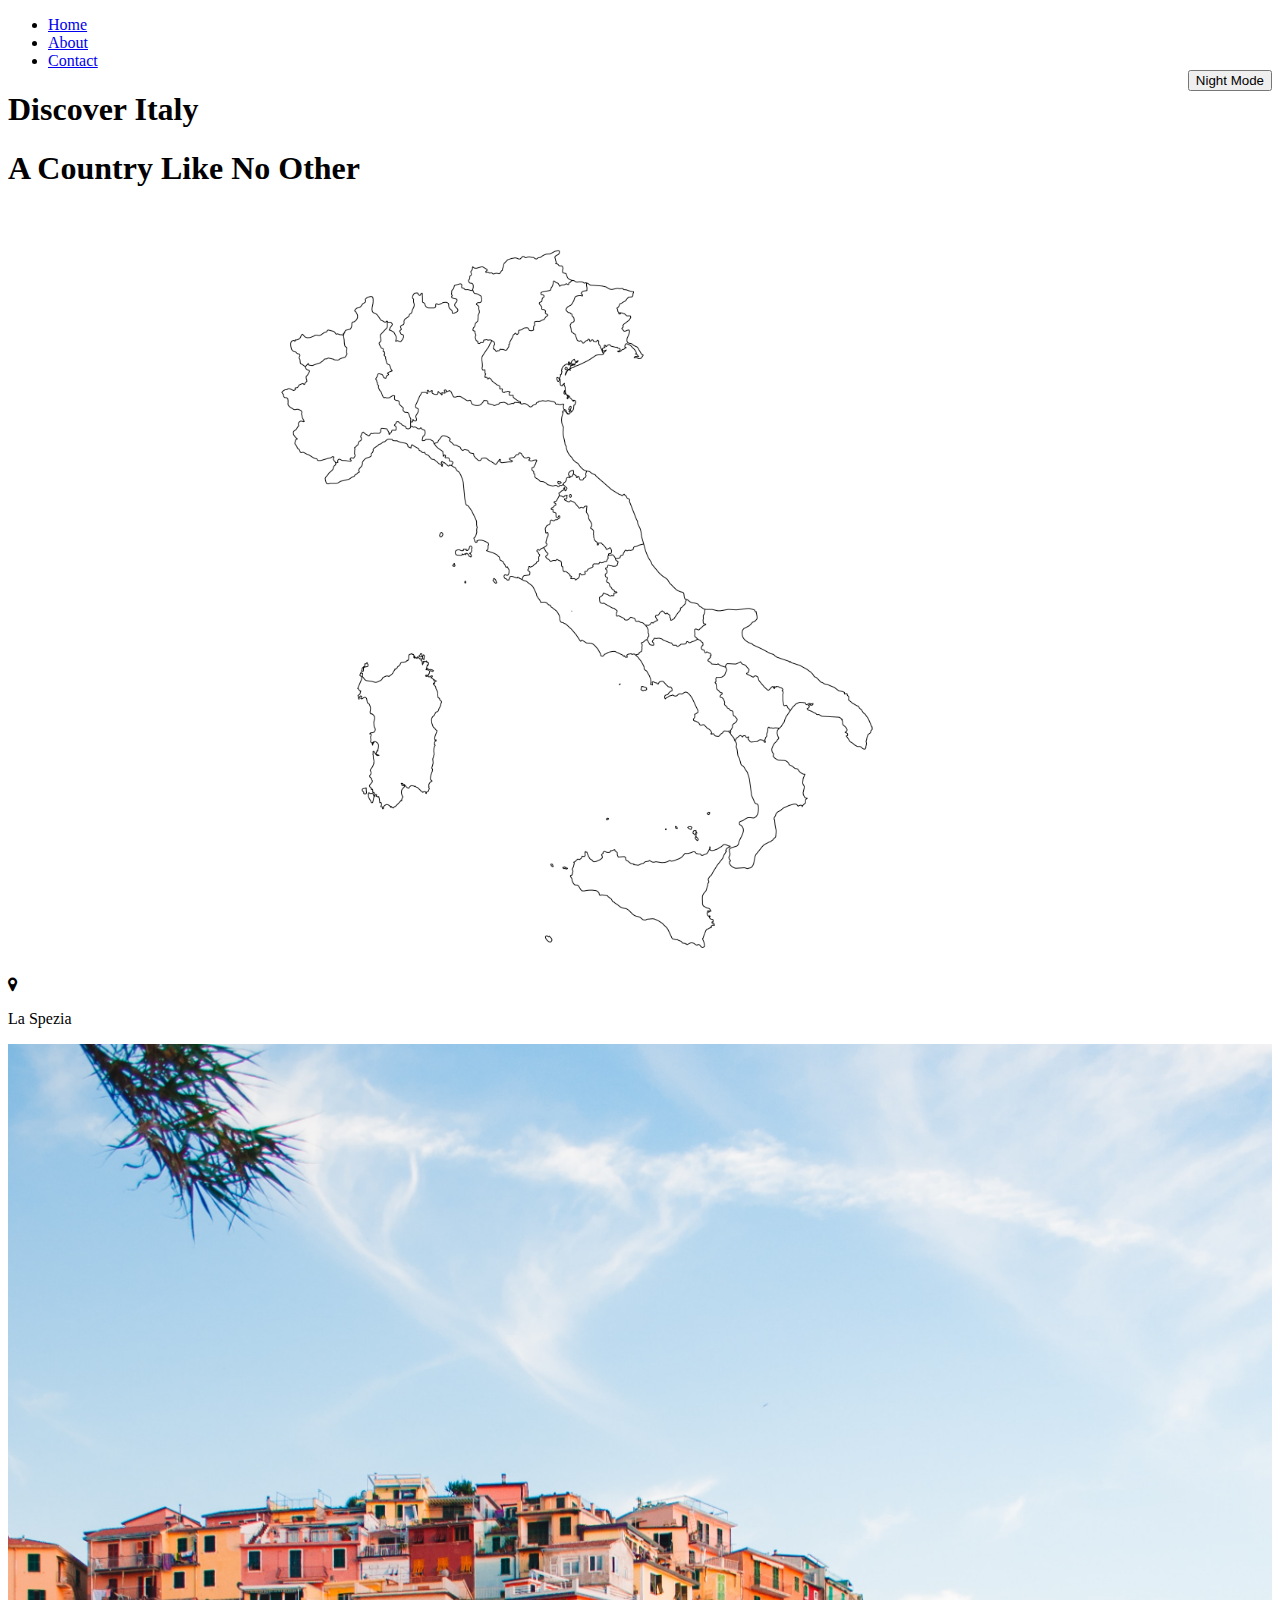
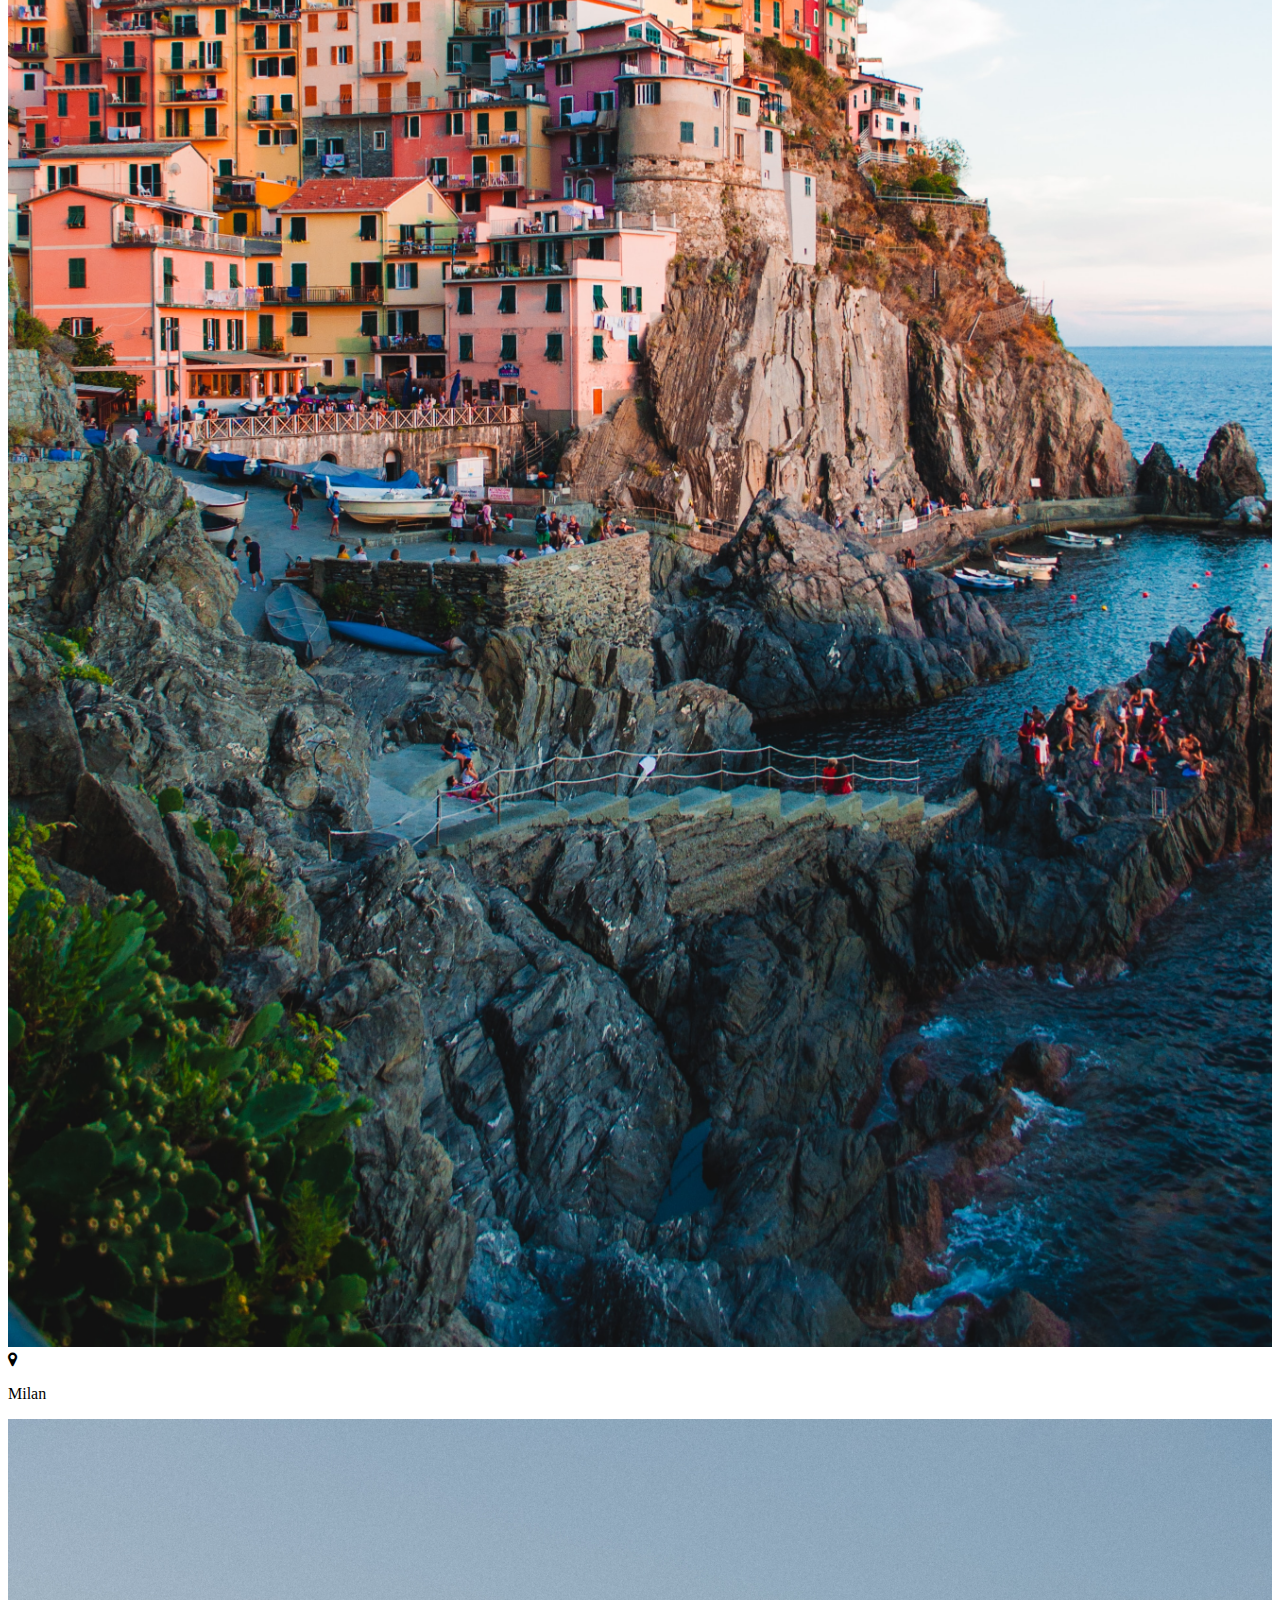
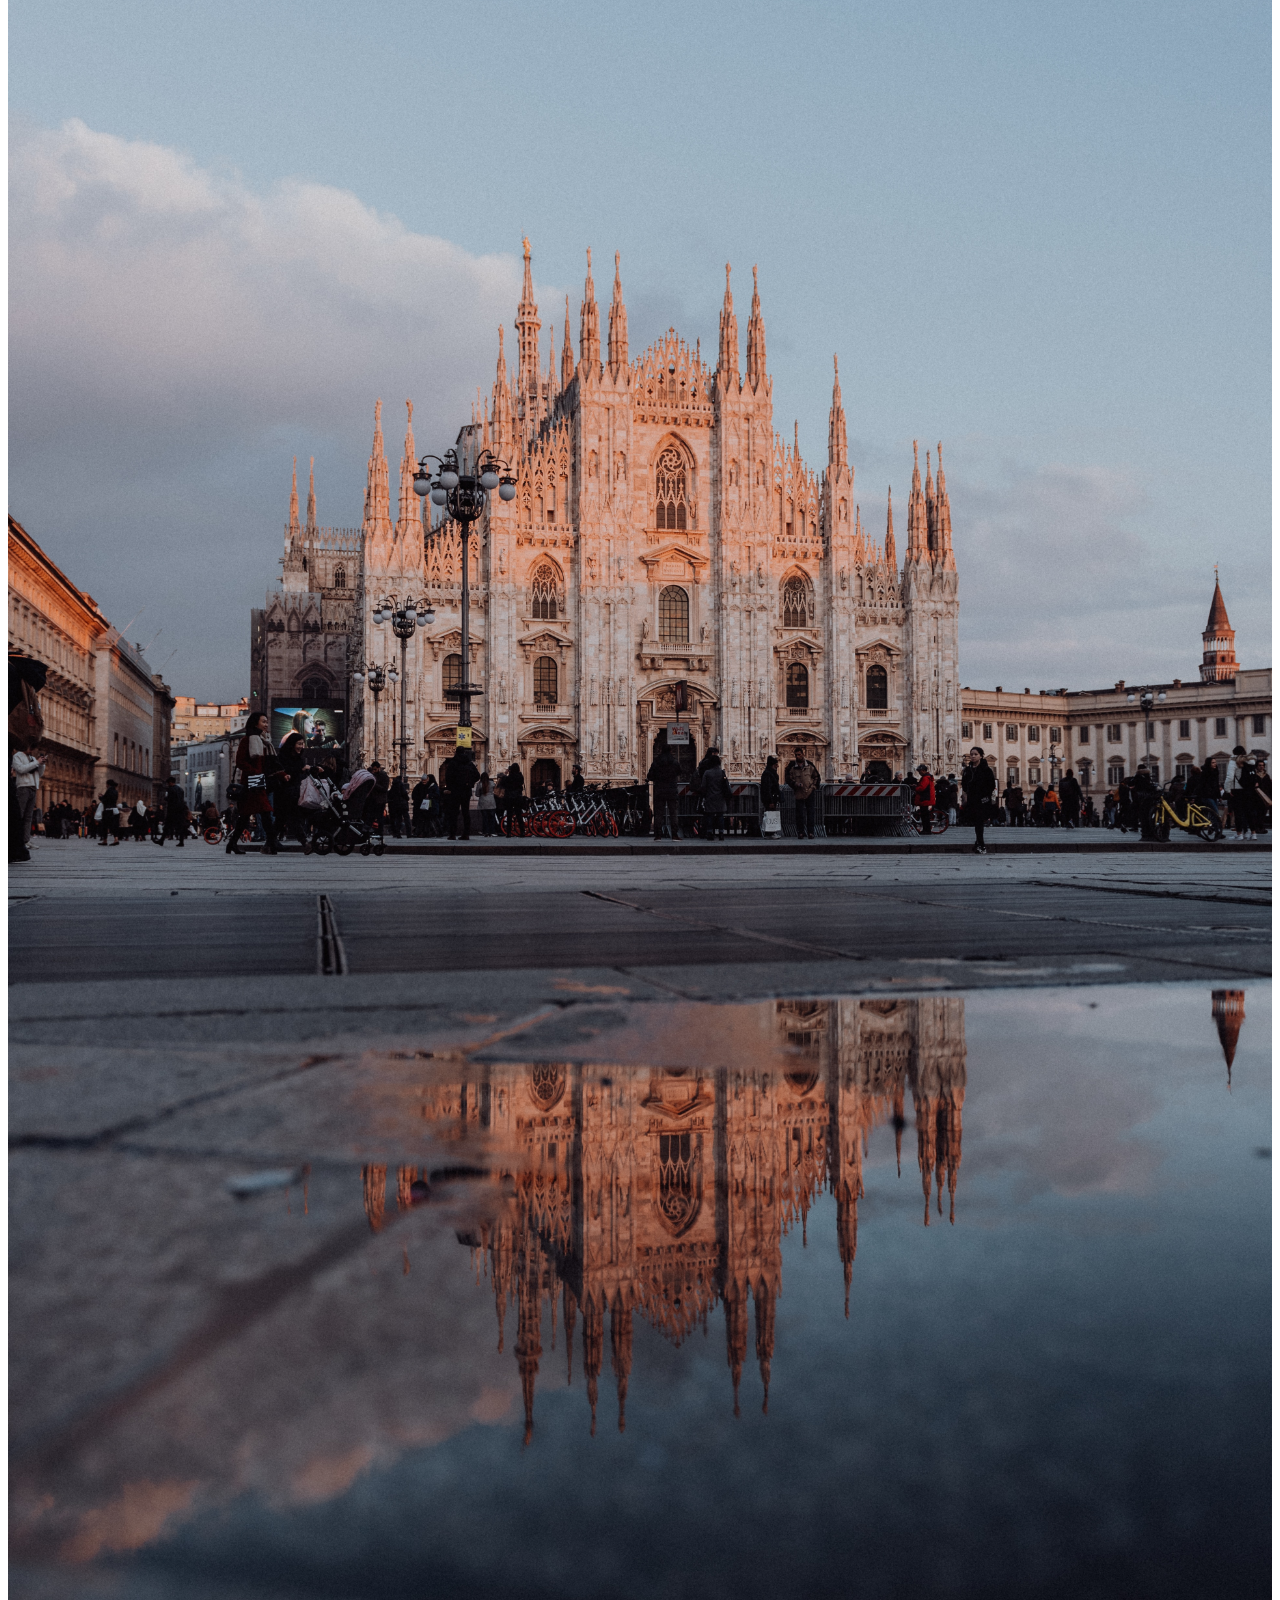
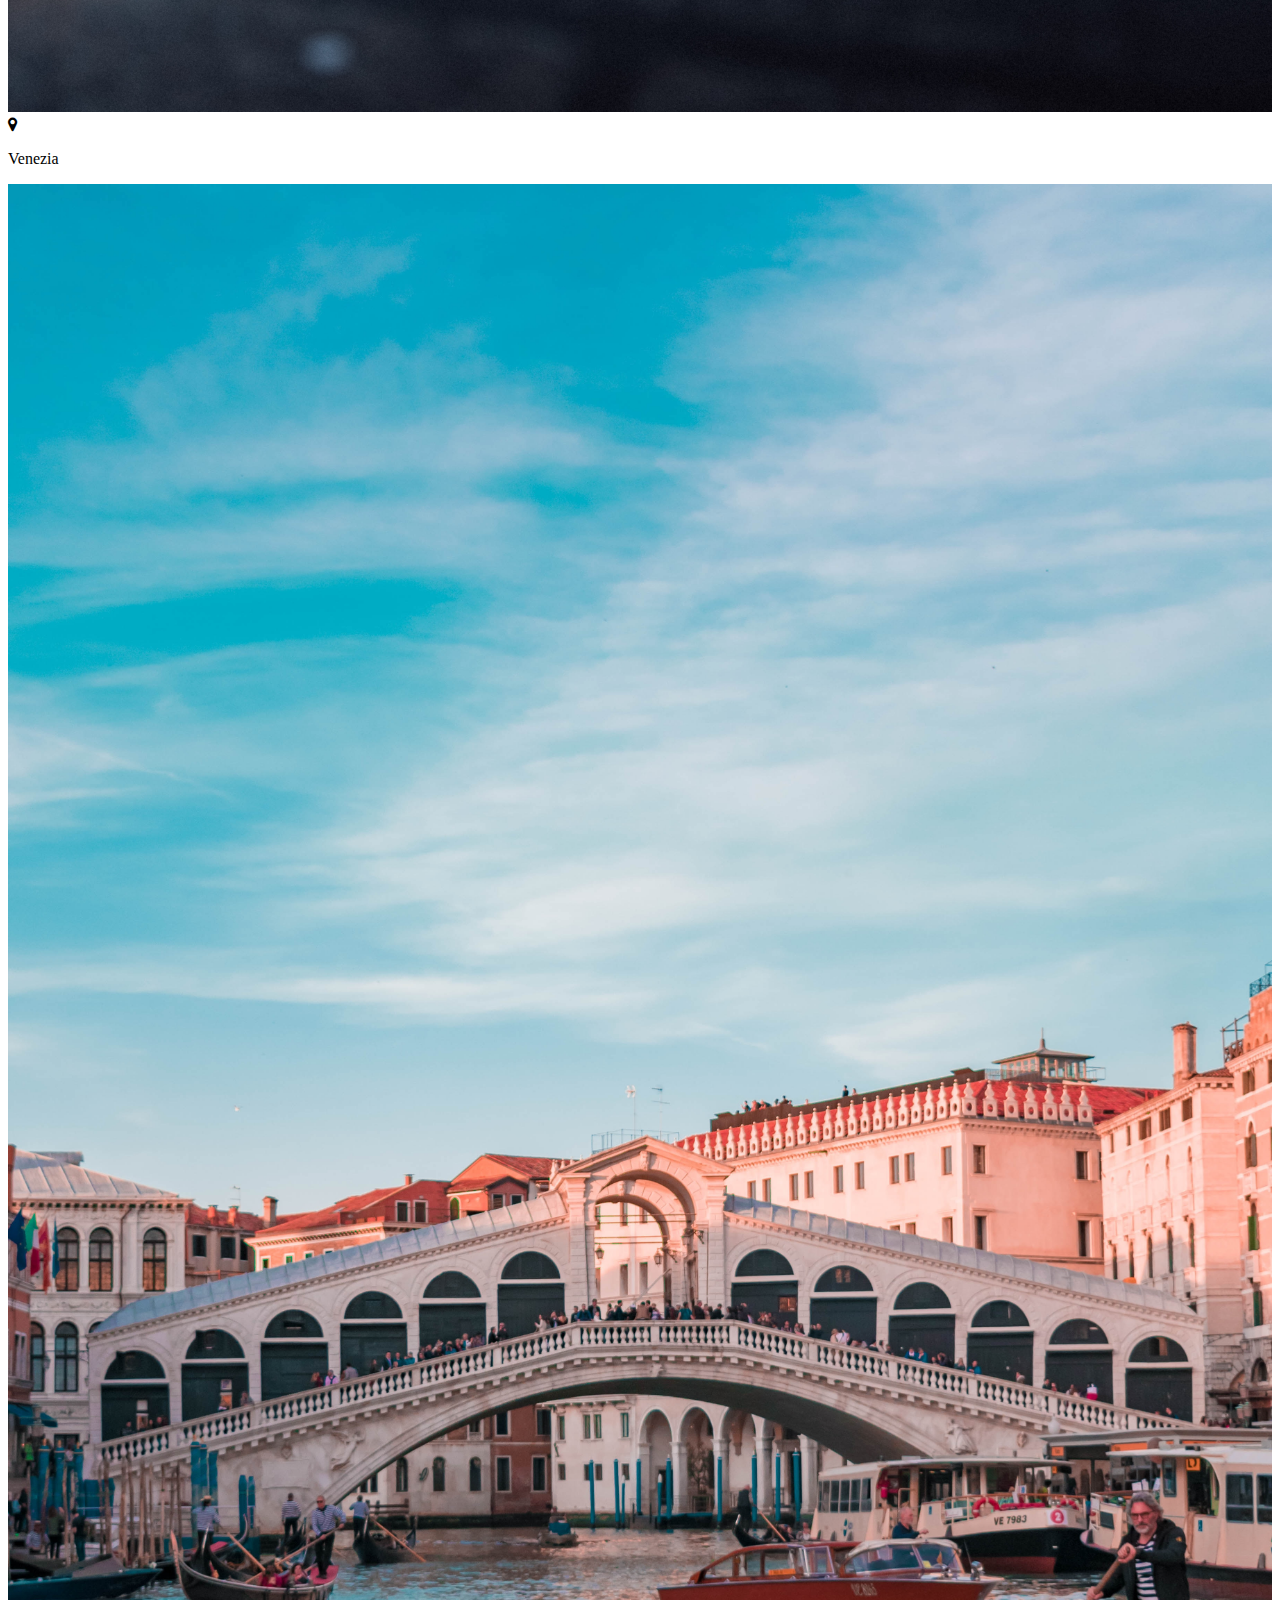
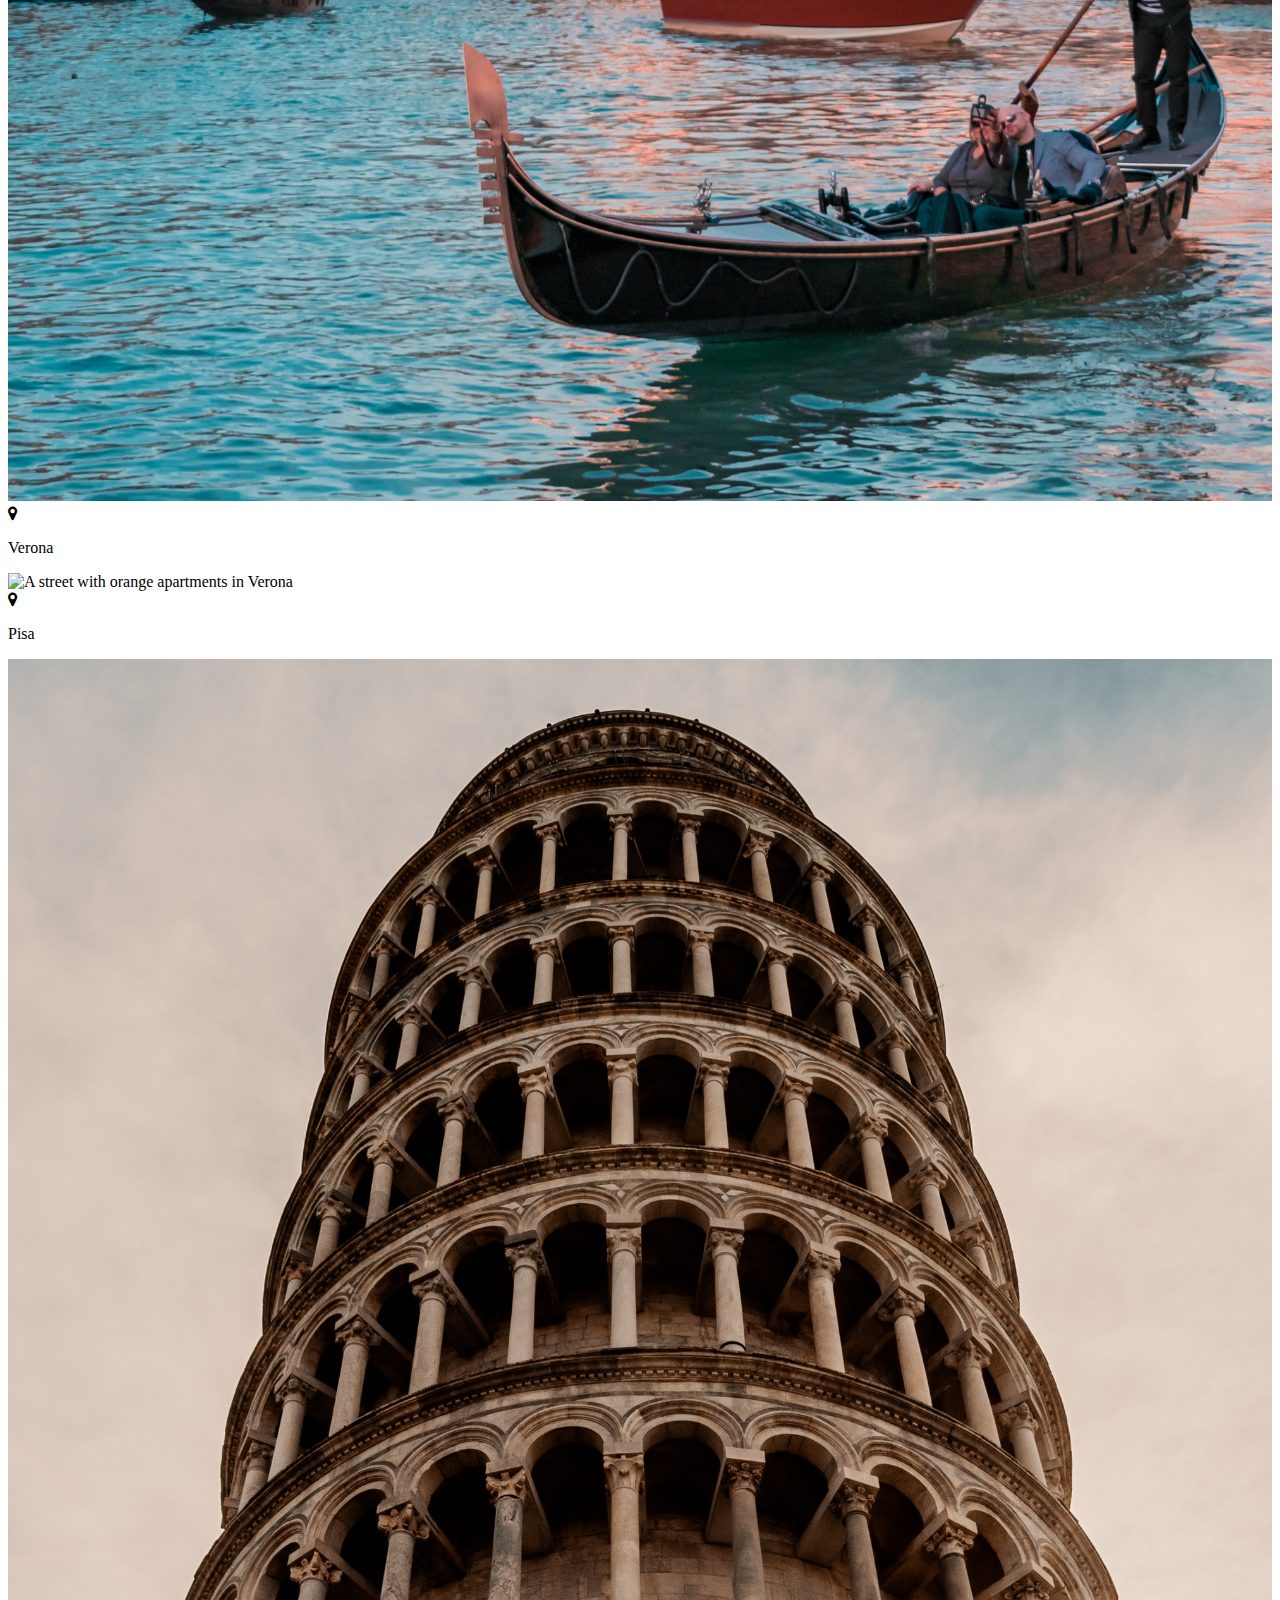
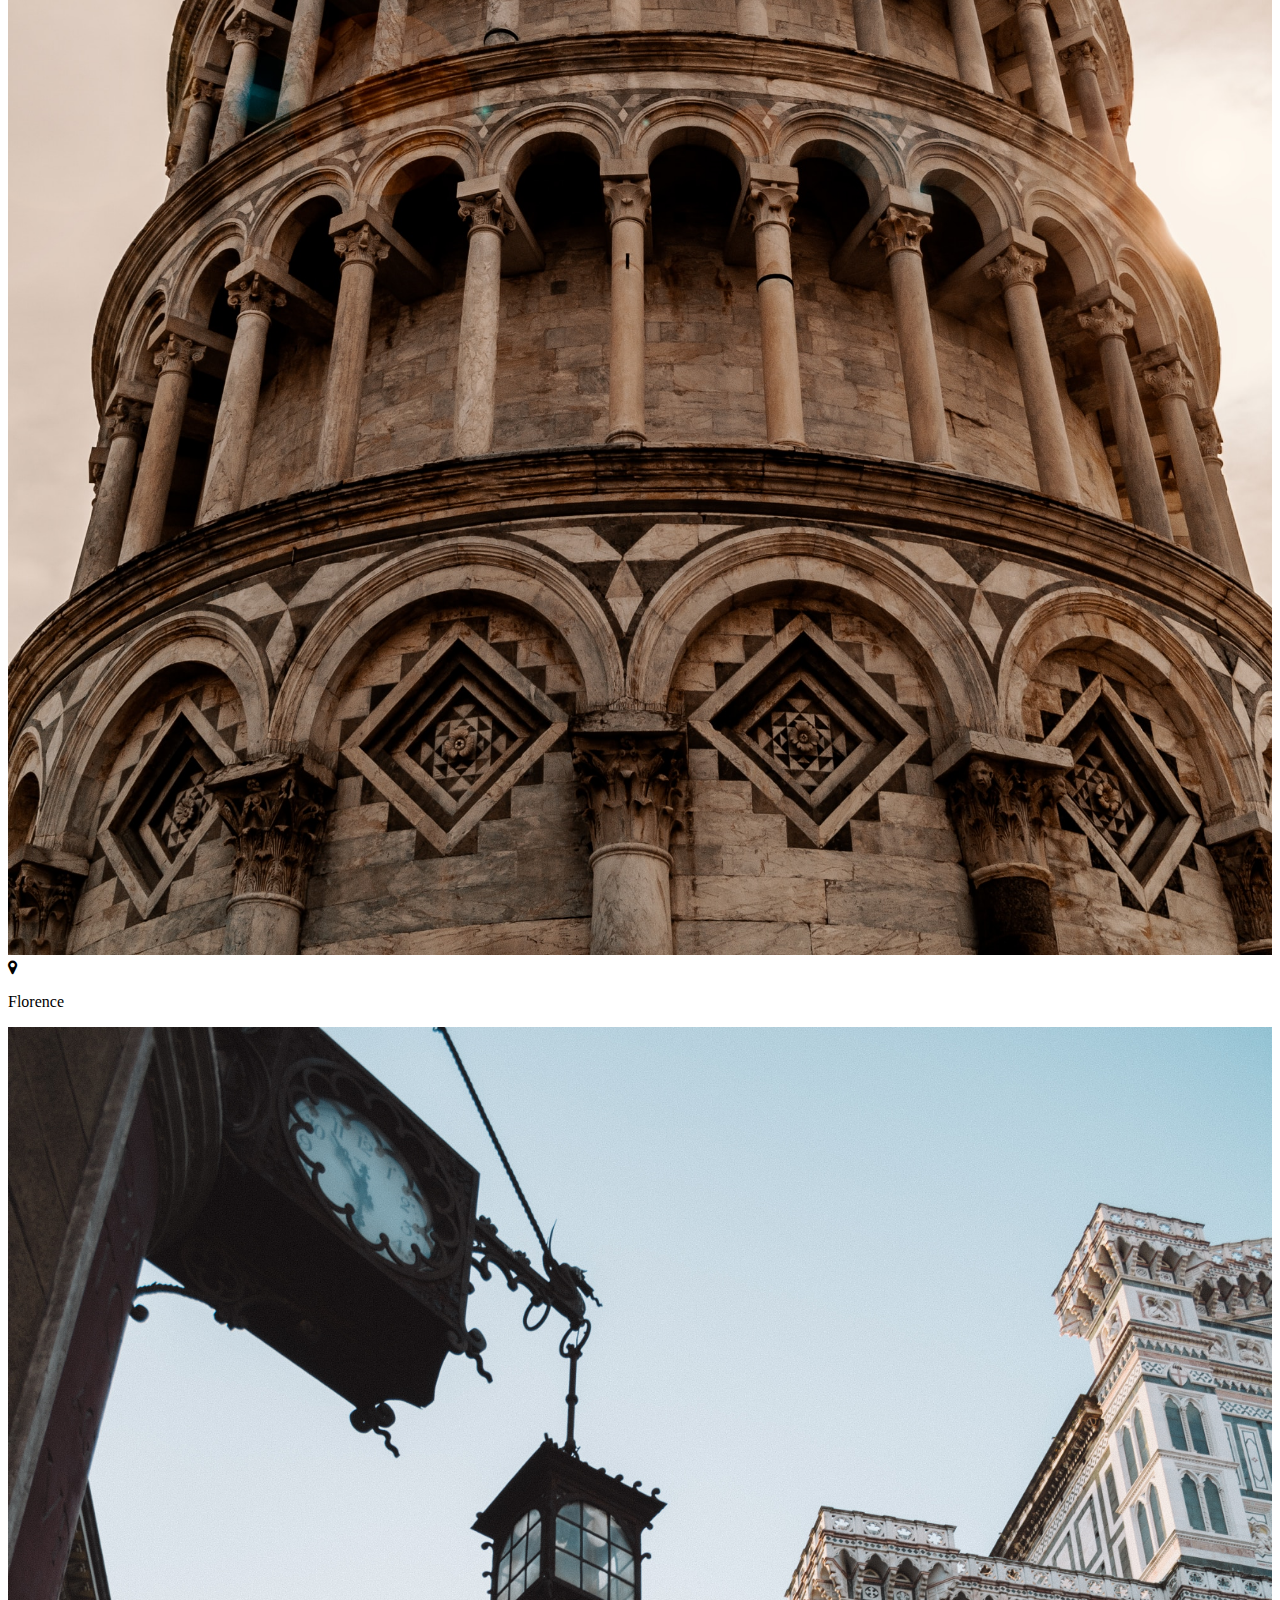
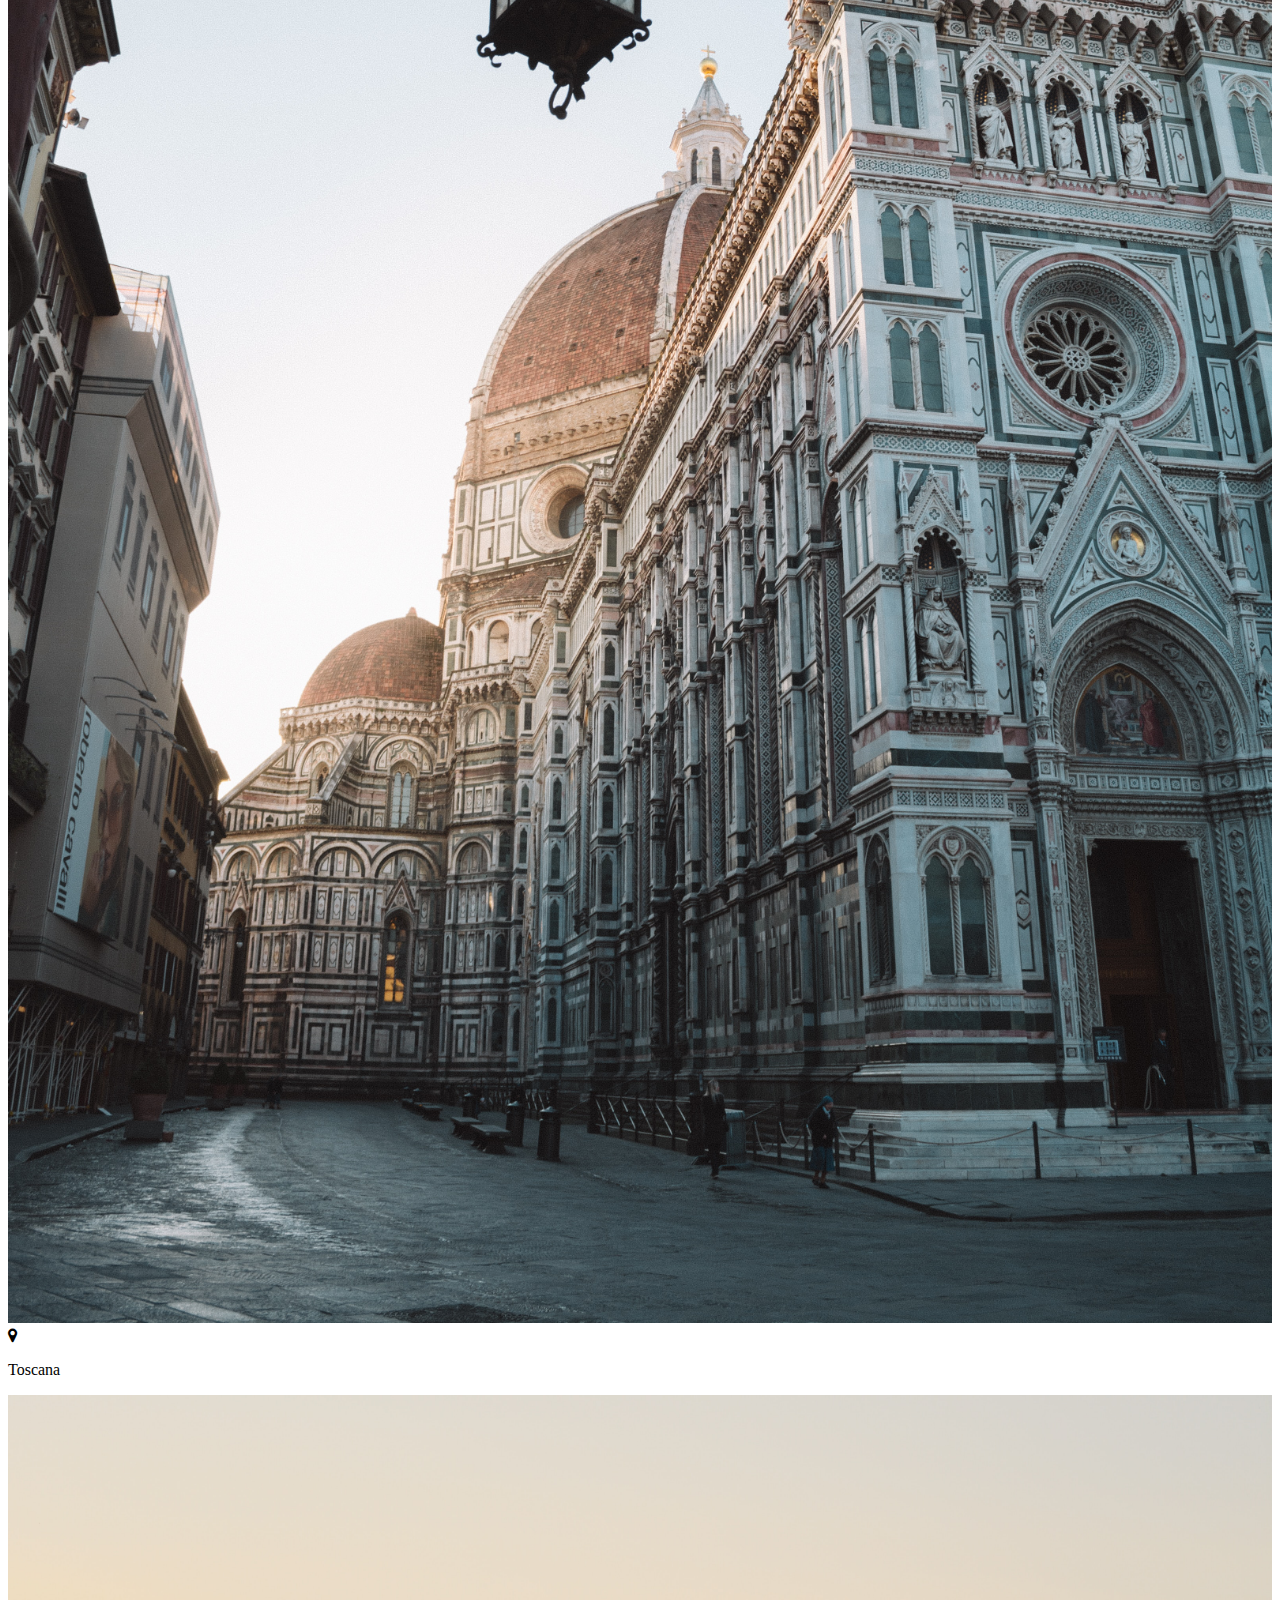
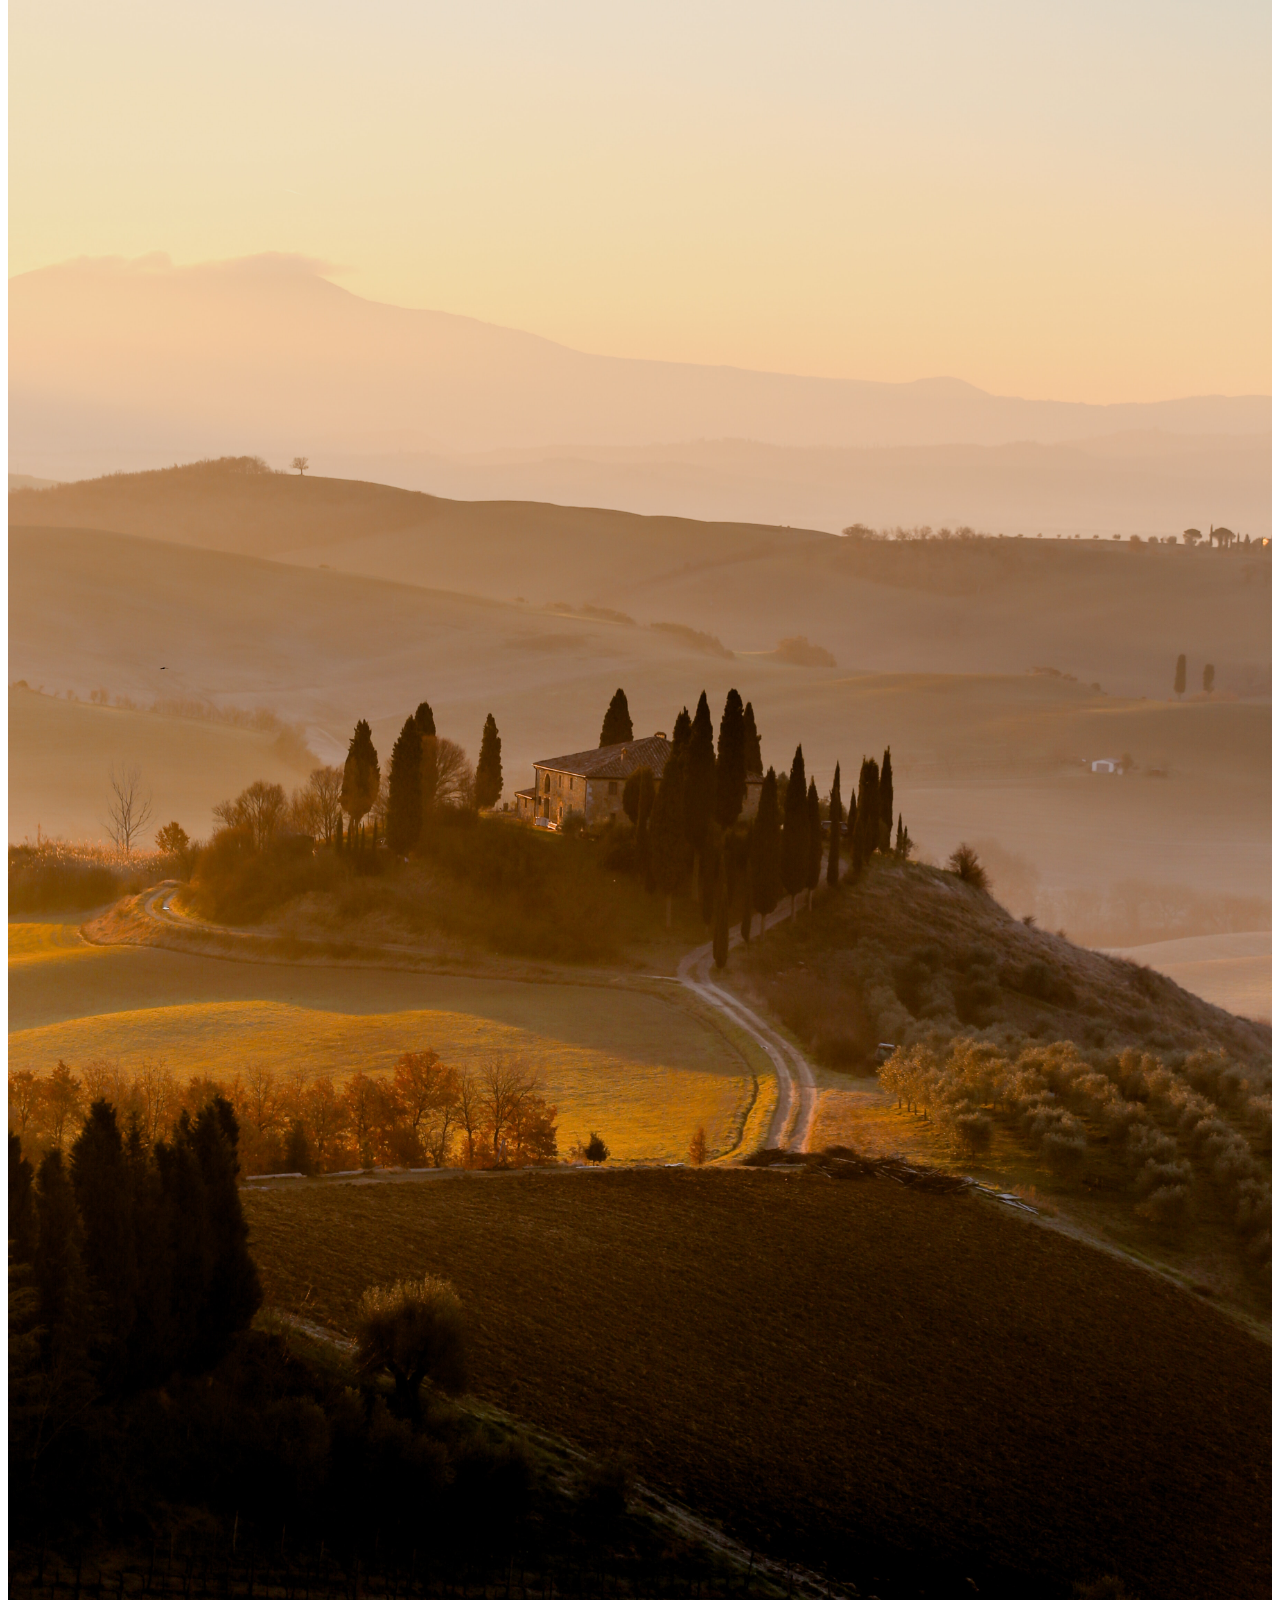
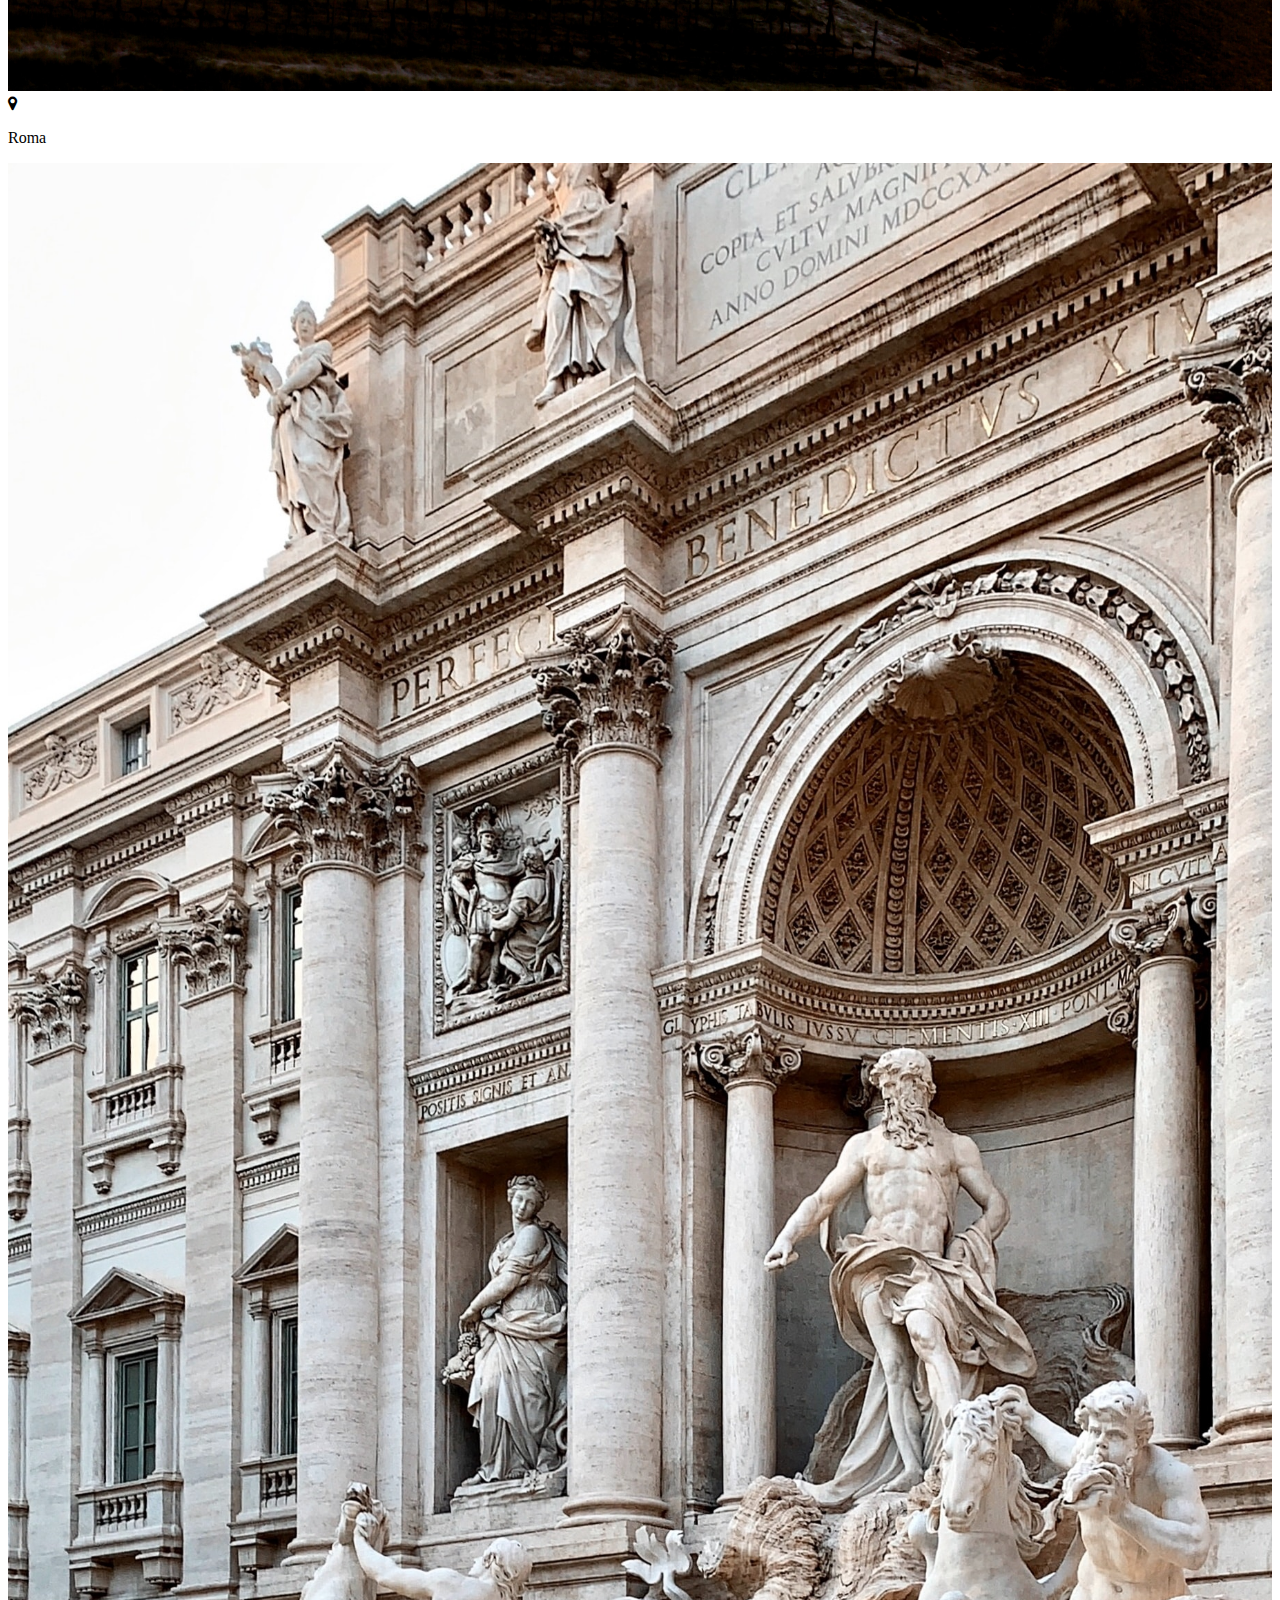
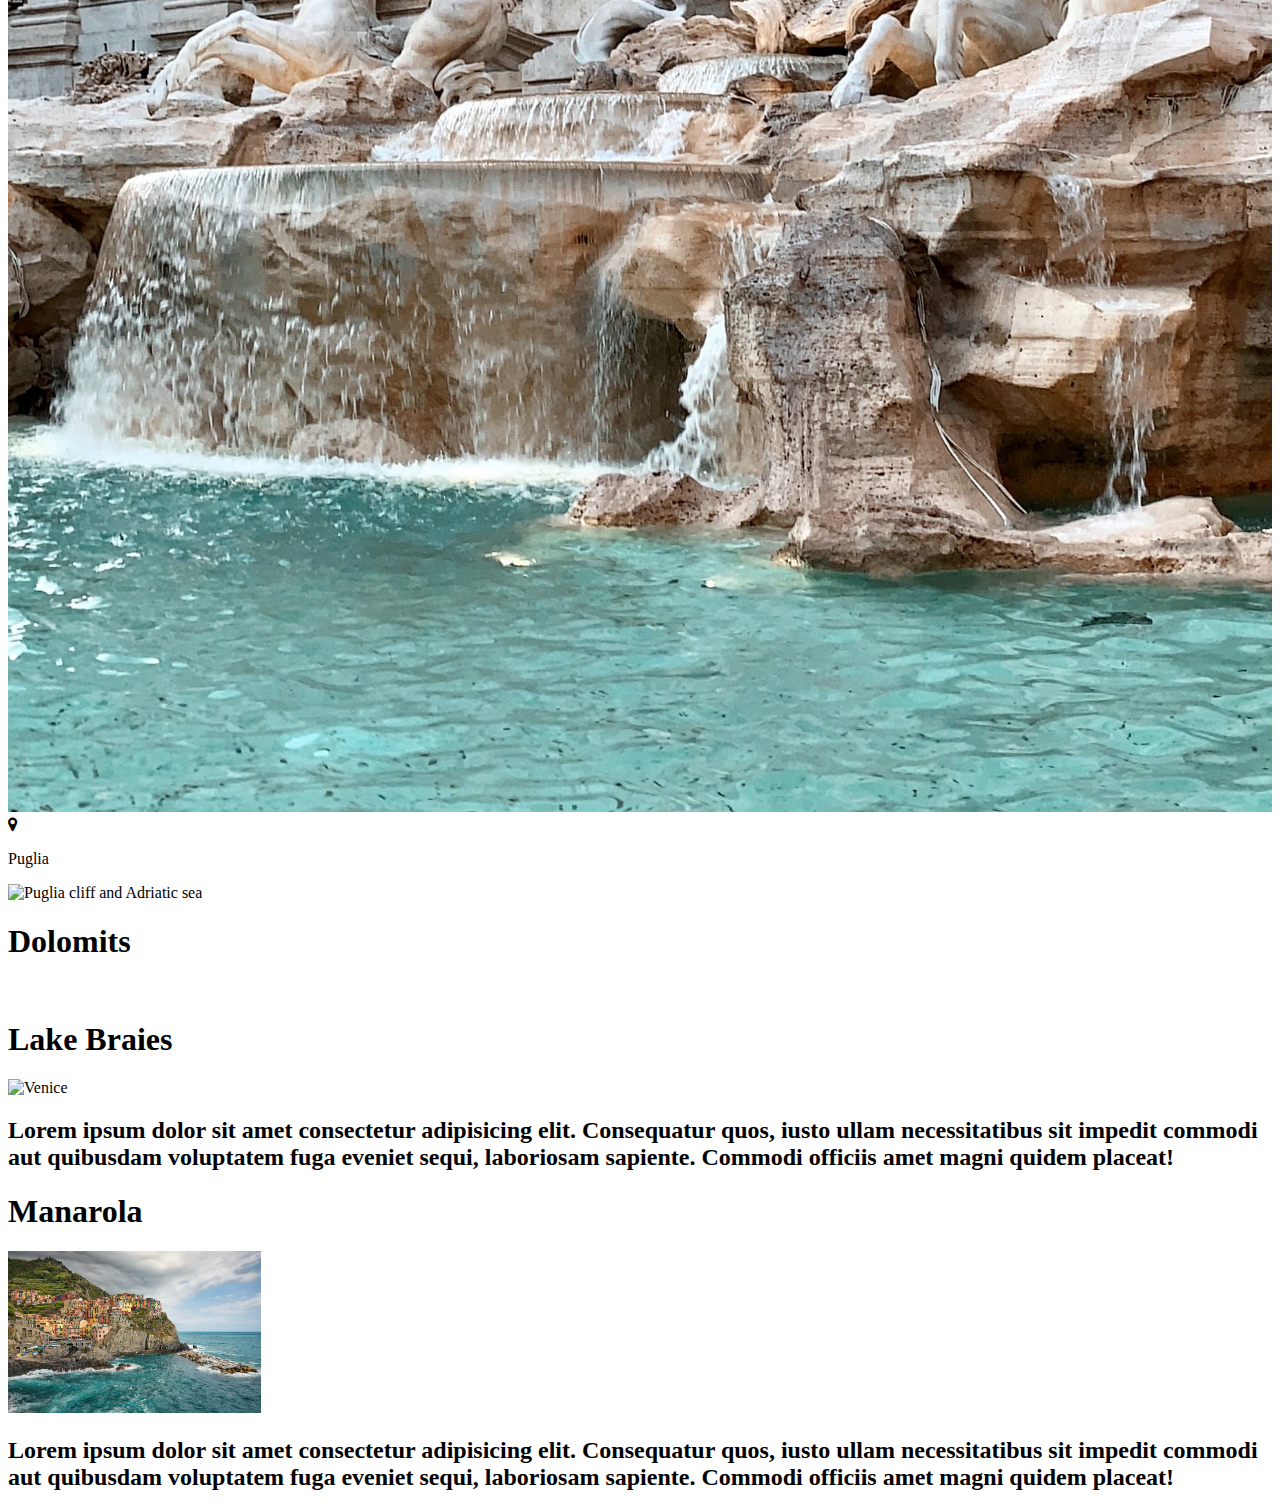
==== nightmode.html @ fac49a19 "added a section with 2 different content under the map" ====
<!DOCTYPE html>
<html lang="en">
<head>
    <meta charset="UTF-8">
    <meta name="viewport" content="width=device-width, initial-scale=1.0">
    <link rel="stylesheet" href="nightmode.css">
    <link rel='stylesheet' href='https://cdnjs.cloudflare.com/ajax/libs/font-awesome/4.7.0/css/font-awesome.min.css'>
    <title>Dicover Italy</title>
</head>

<body>
    <!--nav-->
    <nav>
        <ul>
            <li><a href="#">Home</a></li>
            <li><a href="#">About</a></li>
            <li><a href="#">Contact</a></li>
            <button  style="float: right;" > <a href="nightmode.html"></a>Night Mode</button>
           
        </ul>
    </nav>
<!--header-->
    <header>
        <h1>Discover Italy</h1>
    </header>

<!--main-->
    <main>
        <article>

            <h1>A Country Like No Other</h1>

            <div class="interactive-map">

                <img width="90%" src="italy-map.png">
            
              
                <!-- Liguria -->
                <div class="map-point">
                  <span class="tooltip tooltip-effect-4" style="top:31.5%; right:62.5%;">
                    <span class="tooltip-item">
              <i class="fa fa-map-marker" aria-hidden="true"></i>
                  <span class="tooltip-content clearfix">
                      <p class="tooltip-text">
                       La Spezia
                      </p>
                      <img width="100%" src="jack-ward-rknrvCrfS1k-unsplash.jpg" alt="The Cliffs of Cinque Terre/Manarola">
                  </span>
                  </span>
                </div>
                <!-- Liguria-->
              
                <!-- Milan -->
                <div class="map-point">
                  <span class="tooltip tooltip-effect-4" style="top:24%; right:63.5%;">
                    <span class="tooltip-item">
              <i class="fa fa-map-marker" aria-hidden="true"></i>
                  <span class="tooltip-content clearfix">
                      <p class="tooltip-text">
                        Milan
                      </p>
                      <img width="100%" src="fernando-meloni-x9Qixy7lbzo-unsplash.jpg" alt="Cathedral of Milan">
                  </span>
                  </span>
                </div>
                <!-- Milan -->
              
            
              
              
              
                <!-- Veneto -->
                <div class="map-point">
                  <span class="tooltip tooltip-effect-4" style="top:25%; left:48%;">
                    <span class="tooltip-item">
              <i class="fa fa-map-marker" aria-hidden="true"></i>
                  <span class="tooltip-content clearfix">
                      <p href="#" class="tooltip-text"> Venezia 
                      </p>
                      <img width="100%" src="damiano-baschiera-hFXZ5cNfkOk-unsplash.jpg" alt="A gondola in Venice">
                  </span>
                  </span>
                </div>
              
                <div class="map-point">
                  <span class="tooltip tooltip-effect-4" style="top:25%; left:44%;">
                    <span class="tooltip-item">
              <i class="fa fa-map-marker" aria-hidden="true"></i>
                  <span class="tooltip-content clearfix">
                    
                      <p class="tooltip-text">
                        Verona
                      </p>
                      <img width="100%"  src="ouael-ben-salah-WJEQdE5_IVQ-unsplash.jpg" alt="A street with orange apartments in Verona">
                  </span>
                  </span>
                </div>
                <!-- Veneto -->
              
                
              
                <!-- Toscana -->
                <div class="map-point">
                    <span class="tooltip tooltip-effect-4" style="top:35%; right:58.5%;">
                      <span class="tooltip-item">
                    <i class="fa fa-map-marker" aria-hidden="true"></i>
                    <span class="tooltip-content clearfix">
                        <p class="tooltip-text">
                         Pisa
                        </p>
                        <img width="100%" src="juan-martin-lopez-W_1BDEDNx6o-unsplash.jpg" alt="Pisa Tower">
                    </span>
                    </span>
                  </div>
                
                  <div class="map-point">
                    <span class="tooltip tooltip-effect-4" style="top:35%; right:54.5%;">
                      <span class="tooltip-item">
                     <i class="fa fa-map-marker" aria-hidden="true"></i>
                    <span class="tooltip-content clearfix">
                        <p class="tooltip-text">
                          Florence
                        </p>
                        <img width="100%" src="alex-azabache-QSHizbKavt8-unsplash.jpg" alt="Duomo in Florence Italy during the Sunrise">
                    </span>
                    </span>
                  </div>
              
                <div class="map-point">
                  <span class="tooltip tooltip-effect-4" style="bottom:59%; left:43%;">
                    <span class="tooltip-item">
                    <i class="fa fa-map-marker" aria-hidden="true"></i>
                  <span class="tooltip-content clearfix">
                      <p class="tooltip-text">
                     Toscana
                      </p>
                      <img width="100%" src="giuseppe-mondi-fJWYwHWYQpY-unsplash.jpg" alt="The dawn of San Quirico d'Orcia">
                  </span>
                  </span>
                </div>
              
                <div class="map-point">
                  <span class="tooltip tooltip-effect-4" style="bottom:49%; left:50%;">
                    <span class="tooltip-item">
                    <i class="fa fa-map-marker" aria-hidden="true"></i>
                  <span class="tooltip-content clearfix">
                      <p class="tooltip-text">
                      Roma
                      </p>
                      <img width="100%" src="francesco-bruno-ZaBjw3Bsv2c-unsplash.jpg" alt="Fontana Di Trevi, Roma">
                  </span>
                  </span>
                </div>
              
             
            
              
                <!-- Puglia -->
                <div class="map-point">
                  <span class="tooltip tooltip-effect-4" style="top:58%; right:32%;">
                    <span class="tooltip-item">
                    <i class="fa fa-map-marker" aria-hidden="true"></i>
                  <span class="tooltip-content clearfix">
                      <p class="tooltip-text">
                        Puglia
                      </p>
                      <img width="100%" src="massimo-virgilio-ttysWlatZtY-unsplash.jpg" alt="Puglia cliff and Adriatic sea">
                  </span>
                  </span>
                </div>
                <!-- Puglia -->
              
                
            </div>
            <h1>Dolomits</h1>
            <img width="105%"src="/snow-mountain-with-shining-winte.png" alt="">

            <div class="venice">
                <h1>Lake Braies</h1>
                <img width="20%" src="samuele-errico-piccarini-JEBqFu2AOOA-unsplash.jpg" alt="Venice">
                <h2>Lorem ipsum dolor sit amet consectetur adipisicing elit. Consequatur quos, iusto ullam necessitatibus sit impedit commodi aut quibusdam voluptatem fuga eveniet sequi, laboriosam sapiente. Commodi officiis amet magni quidem placeat!</h2>
            </div>
            
            <div class="laspezia">
                <h1>Manarola</h1>
                <img width="20%" src="vidar-nordli-mathisen-SF2yQGSZ_Pg-unsplash.jpg" alt="Venice">
                <h2>Lorem ipsum dolor sit amet consectetur adipisicing elit. Consequatur quos, iusto ullam necessitatibus sit impedit commodi aut quibusdam voluptatem fuga eveniet sequi, laboriosam sapiente. Commodi officiis amet magni quidem placeat!</h2>
            </div>


        </article>

        <section>

        </section>

    </main>

<!--footer-->
    <footer>
        

    </footer>
</body>
</html>
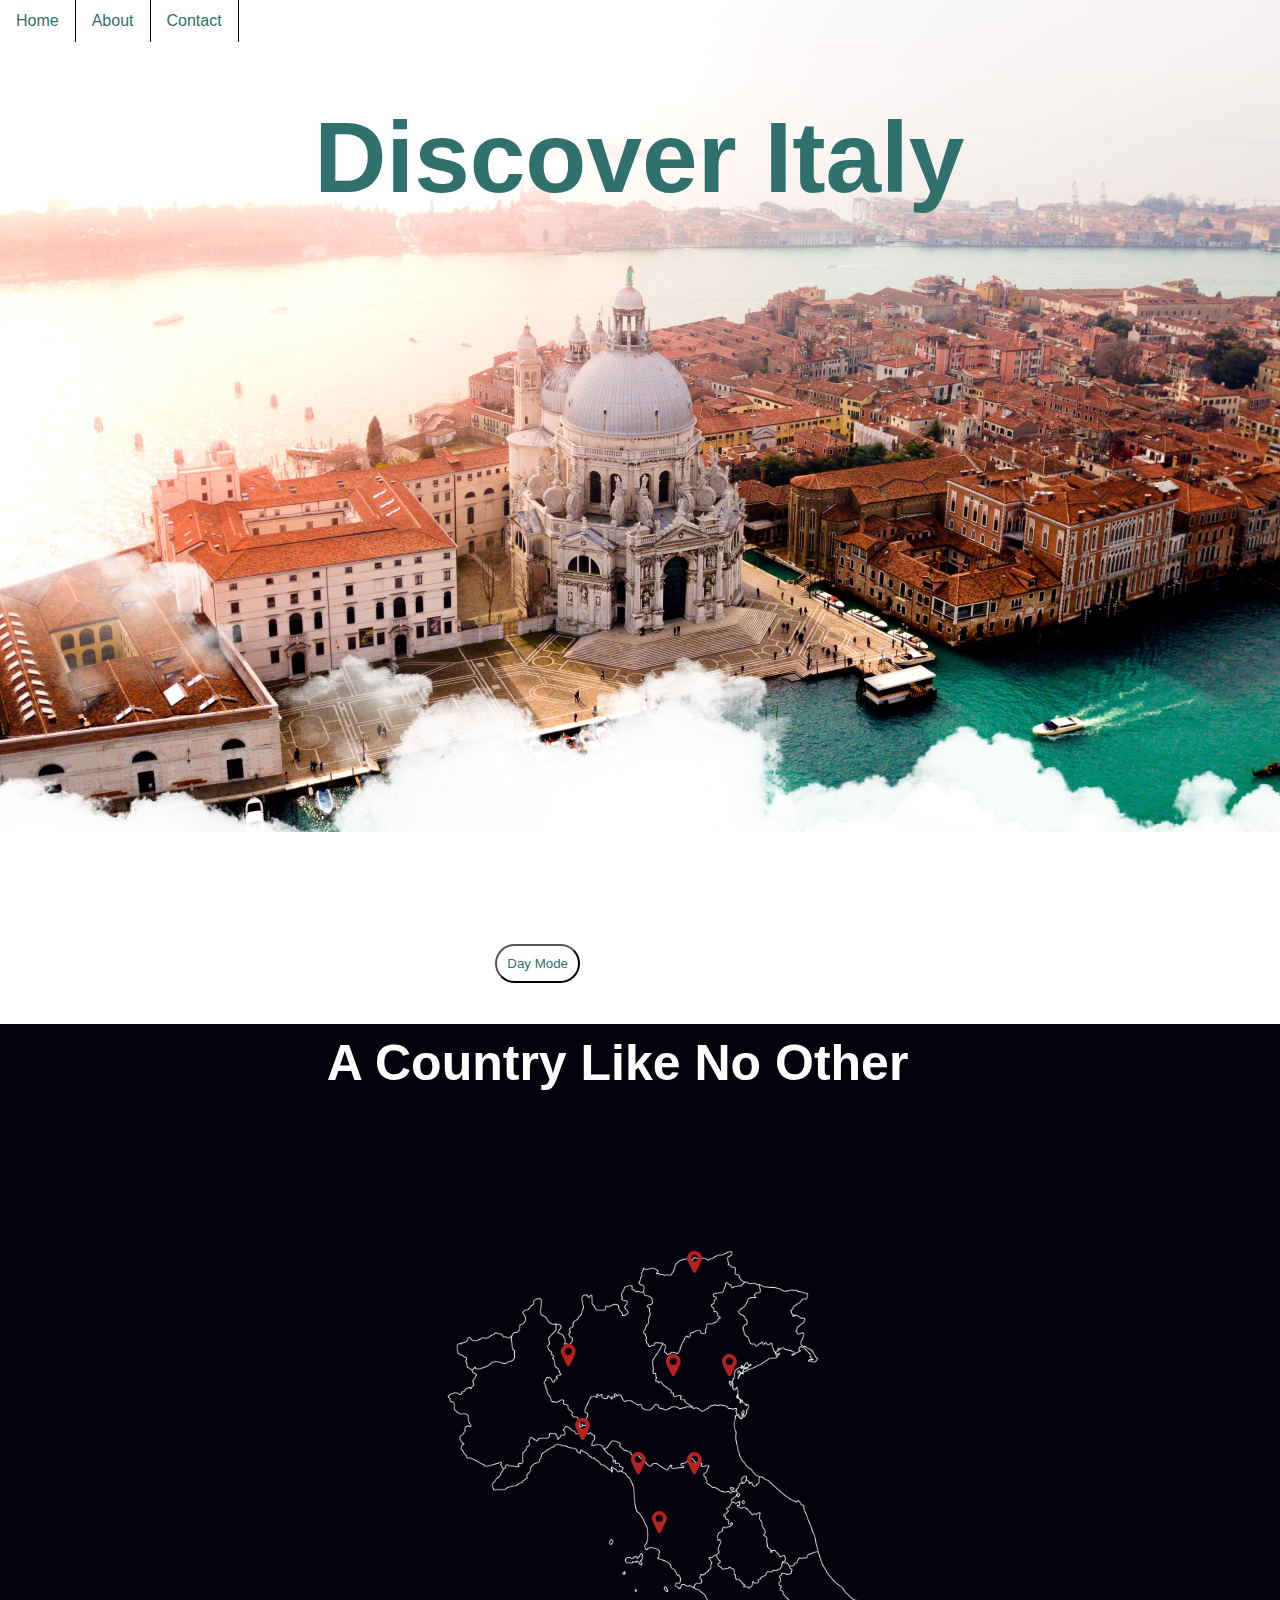
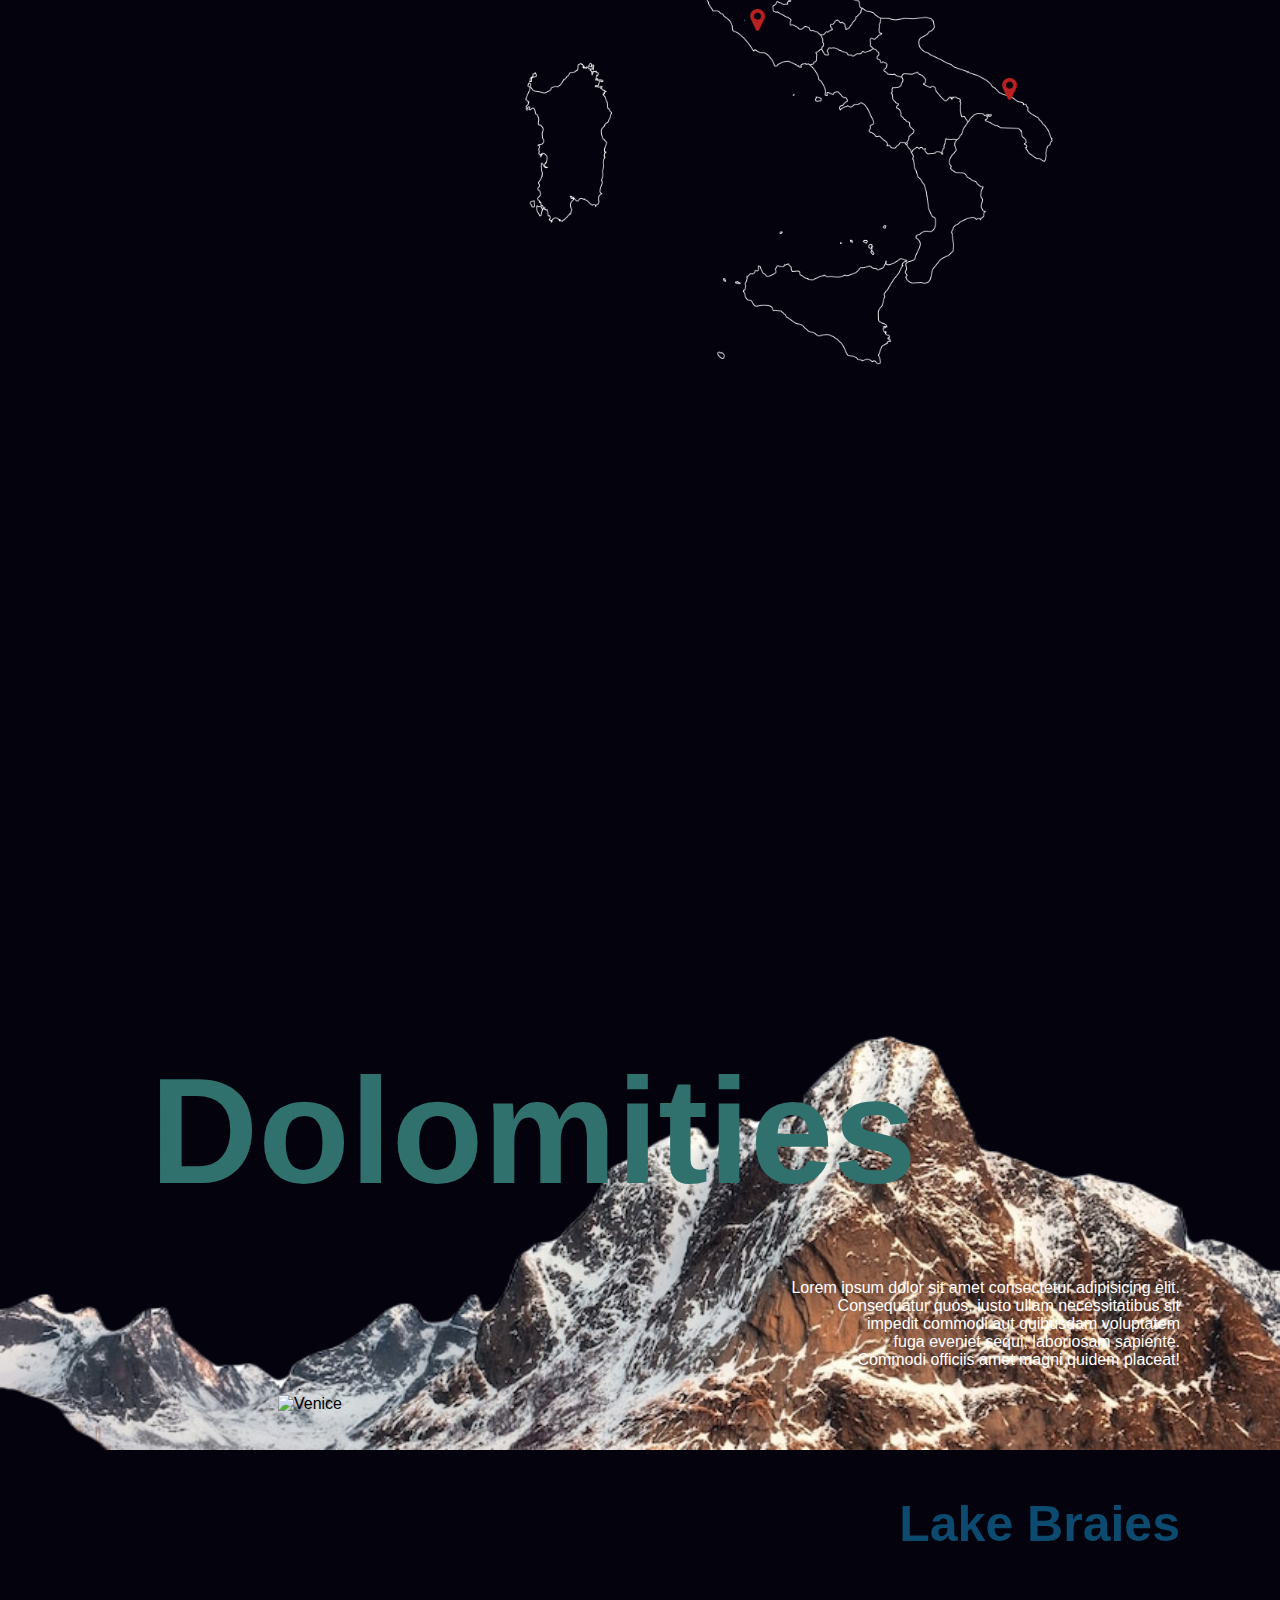
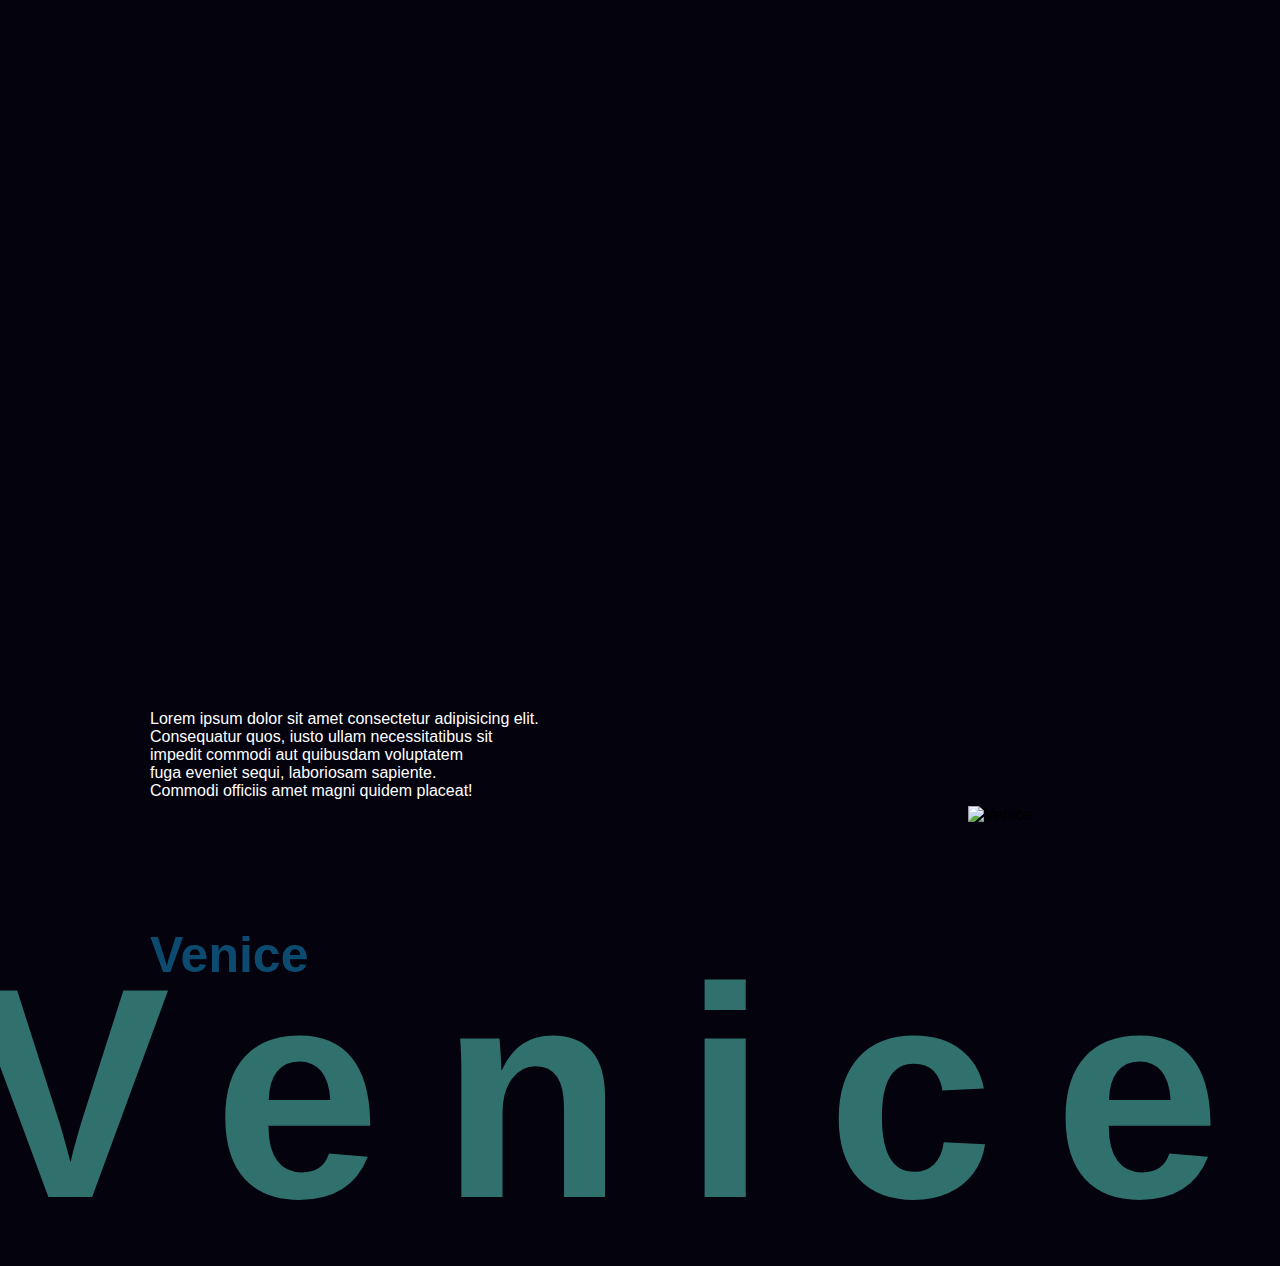
==== commit e58bad66: "added dark mode" ====
--- a/nightmode.html
+++ b/nightmode.html
@@ -9,197 +9,225 @@
 </head>
 
 <body>
-    <!--nav-->
-    <nav>
-        <ul>
-            <li><a href="#">Home</a></li>
-            <li><a href="#">About</a></li>
-            <li><a href="#">Contact</a></li>
-            <button  style="float: right;" > <a href="nightmode.html"></a>Night Mode</button>
-           
-        </ul>
-    </nav>
+  <!--nav-->
+  <nav>
+      <ul>
+          <li><a href="#">Home</a></li>
+          <li><a href="#">About</a></li>
+          <li><a href="#">Contact</a></li>
+      </ul>
+  </nav>
 <!--header-->
-    <header>
-        <h1>Discover Italy</h1>
-    </header>
+  <header>
+      <h1>Discover Italy</h1>
+  </header>
 
 <!--main-->
-    <main>
-        <article>
-
-            <h1>A Country Like No Other</h1>
-
-            <div class="interactive-map">
-
-                <img width="90%" src="italy-map.png">
+  <main>
+      <article>
+          <a href="index.html"><button  style="float: right;">Day Mode</button></a>
+
+          <h1>A Country Like No Other</h1>
+
+          <div class="interactive-map">
+
+              <img width="90%" src="italy-map-white.png" alt="italy-map">
+          
+            
+              <!-- Liguria -->
+              <div class="map-point">
+                <span class="tooltip tooltip-effect-4" style="top:31.5%; right:62.5%;">
+                  <span class="tooltip-item">
+            <i class="fa fa-map-marker" aria-hidden="true"></i>
+                <span class="tooltip-content clearfix">
+                    <p class="tooltip-text">
+                     La Spezia
+                    </p>
+                    <img width="100%" src="jack-ward-rknrvCrfS1k-unsplash.jpg" alt="The Cliffs of Cinque Terre/Manarola">
+                </span>
+                </span>
+              </div>
+              <!-- Liguria-->
+            
+              <!-- Milan -->
+              <div class="map-point">
+                <span class="tooltip tooltip-effect-4" style="top:24%; right:63.5%;">
+                  <span class="tooltip-item">
+            <i class="fa fa-map-marker" aria-hidden="true"></i>
+                <span class="tooltip-content clearfix">
+                    <p class="tooltip-text">
+                      Milan
+                    </p>
+                    <img width="100%" src="fernando-meloni-x9Qixy7lbzo-unsplash.jpg" alt="Cathedral of Milan">
+                </span>
+                </span>
+              </div>
+              <!-- Milan -->
+            
+          <!-- Liguria -->
+          <div class="map-point">
+              <span class="tooltip tooltip-effect-4" style="top:14.5%; right:54.5%;">
+                <span class="tooltip-item">
+          <i class="fa fa-map-marker" aria-hidden="true"></i>
+              <span class="tooltip-content clearfix">
+                  <p class="tooltip-text">
+                   Lake Braies
+                  </p>
+                  <img width="100%" src="/lorenzo-moschi-XG391m6rH_8-unsplash.jpg" alt="Boats of Lake Braies">
+              </span>
+              </span>
+            </div>
+            <!-- Liguria-->
+            
+            
+            
+              <!-- Veneto -->
+              <div class="map-point">
+                <span class="tooltip tooltip-effect-4" style="top:25%; left:48%;">
+                  <span class="tooltip-item">
+            <i class="fa fa-map-marker" aria-hidden="true"></i>
+                <span class="tooltip-content clearfix">
+                    <p href="#" class="tooltip-text"> Venezia 
+                    </p>
+                    <img width="100%" src="damiano-baschiera-hFXZ5cNfkOk-unsplash.jpg" alt="A gondola in Venice">
+                </span>
+                </span>
+              </div>
+            
+              <div class="map-point">
+                <span class="tooltip tooltip-effect-4" style="top:25%; left:44%;">
+                  <span class="tooltip-item">
+            <i class="fa fa-map-marker" aria-hidden="true"></i>
+                <span class="tooltip-content clearfix">
+                  
+                    <p class="tooltip-text">
+                      Verona
+                    </p>
+                    <img width="100%"  src="ouael-ben-salah-WJEQdE5_IVQ-unsplash.jpg" alt="A street with orange apartments in Verona">
+                </span>
+                </span>
+              </div>
+              <!-- Veneto -->
             
               
-                <!-- Liguria -->
-                <div class="map-point">
-                  <span class="tooltip tooltip-effect-4" style="top:31.5%; right:62.5%;">
+            
+              <!-- Toscana -->
+              <div class="map-point">
+                  <span class="tooltip tooltip-effect-4" style="top:35%; right:58.5%;">
                     <span class="tooltip-item">
-              <i class="fa fa-map-marker" aria-hidden="true"></i>
+                  <i class="fa fa-map-marker" aria-hidden="true"></i>
                   <span class="tooltip-content clearfix">
                       <p class="tooltip-text">
-                       La Spezia
+                       Pisa
                       </p>
-                      <img width="100%" src="jack-ward-rknrvCrfS1k-unsplash.jpg" alt="The Cliffs of Cinque Terre/Manarola">
-                  </span>
-                  </span>
-                </div>
-                <!-- Liguria-->
-              
-                <!-- Milan -->
-                <div class="map-point">
-                  <span class="tooltip tooltip-effect-4" style="top:24%; right:63.5%;">
-                    <span class="tooltip-item">
-              <i class="fa fa-map-marker" aria-hidden="true"></i>
-                  <span class="tooltip-content clearfix">
-                      <p class="tooltip-text">
-                        Milan
-                      </p>
-                      <img width="100%" src="fernando-meloni-x9Qixy7lbzo-unsplash.jpg" alt="Cathedral of Milan">
-                  </span>
-                  </span>
-                </div>
-                <!-- Milan -->
-              
-            
-              
-              
-              
-                <!-- Veneto -->
-                <div class="map-point">
-                  <span class="tooltip tooltip-effect-4" style="top:25%; left:48%;">
-                    <span class="tooltip-item">
-              <i class="fa fa-map-marker" aria-hidden="true"></i>
-                  <span class="tooltip-content clearfix">
-                      <p href="#" class="tooltip-text"> Venezia 
-                      </p>
-                      <img width="100%" src="damiano-baschiera-hFXZ5cNfkOk-unsplash.jpg" alt="A gondola in Venice">
+                      <img width="100%" src="juan-martin-lopez-W_1BDEDNx6o-unsplash.jpg" alt="Pisa Tower">
                   </span>
                   </span>
                 </div>
               
                 <div class="map-point">
-                  <span class="tooltip tooltip-effect-4" style="top:25%; left:44%;">
+                  <span class="tooltip tooltip-effect-4" style="top:35%; right:54.5%;">
                     <span class="tooltip-item">
-              <i class="fa fa-map-marker" aria-hidden="true"></i>
-                  <span class="tooltip-content clearfix">
-                    
-                      <p class="tooltip-text">
-                        Verona
-                      </p>
-                      <img width="100%"  src="ouael-ben-salah-WJEQdE5_IVQ-unsplash.jpg" alt="A street with orange apartments in Verona">
-                  </span>
-                  </span>
-                </div>
-                <!-- Veneto -->
-              
-                
-              
-                <!-- Toscana -->
-                <div class="map-point">
-                    <span class="tooltip tooltip-effect-4" style="top:35%; right:58.5%;">
-                      <span class="tooltip-item">
-                    <i class="fa fa-map-marker" aria-hidden="true"></i>
-                    <span class="tooltip-content clearfix">
-                        <p class="tooltip-text">
-                         Pisa
-                        </p>
-                        <img width="100%" src="juan-martin-lopez-W_1BDEDNx6o-unsplash.jpg" alt="Pisa Tower">
-                    </span>
-                    </span>
-                  </div>
-                
-                  <div class="map-point">
-                    <span class="tooltip tooltip-effect-4" style="top:35%; right:54.5%;">
-                      <span class="tooltip-item">
-                     <i class="fa fa-map-marker" aria-hidden="true"></i>
-                    <span class="tooltip-content clearfix">
-                        <p class="tooltip-text">
-                          Florence
-                        </p>
-                        <img width="100%" src="alex-azabache-QSHizbKavt8-unsplash.jpg" alt="Duomo in Florence Italy during the Sunrise">
-                    </span>
-                    </span>
-                  </div>
-              
-                <div class="map-point">
-                  <span class="tooltip tooltip-effect-4" style="bottom:59%; left:43%;">
-                    <span class="tooltip-item">
-                    <i class="fa fa-map-marker" aria-hidden="true"></i>
+                   <i class="fa fa-map-marker" aria-hidden="true"></i>
                   <span class="tooltip-content clearfix">
                       <p class="tooltip-text">
-                     Toscana
+                        Florence
                       </p>
-                      <img width="100%" src="giuseppe-mondi-fJWYwHWYQpY-unsplash.jpg" alt="The dawn of San Quirico d'Orcia">
+                      <img width="100%" src="alex-azabache-QSHizbKavt8-unsplash.jpg" alt="Duomo in Florence Italy during the Sunrise">
                   </span>
                   </span>
                 </div>
+            
+              <div class="map-point">
+                <span class="tooltip tooltip-effect-4" style="bottom:59%; left:43%;">
+                  <span class="tooltip-item">
+                  <i class="fa fa-map-marker" aria-hidden="true"></i>
+                <span class="tooltip-content clearfix">
+                    <p class="tooltip-text">
+                   Toscana
+                    </p>
+                    <img width="100%" src="giuseppe-mondi-fJWYwHWYQpY-unsplash.jpg" alt="The dawn of San Quirico d'Orcia">
+                </span>
+                </span>
+              </div>
+            
+              <div class="map-point">
+                <span class="tooltip tooltip-effect-4" style="bottom:49%; left:50%;">
+                  <span class="tooltip-item">
+                  <i class="fa fa-map-marker" aria-hidden="true"></i>
+                <span class="tooltip-content clearfix">
+                    <p class="tooltip-text">
+                    Roma
+                    </p>
+                    <img width="100%" src="francesco-bruno-ZaBjw3Bsv2c-unsplash.jpg" alt="Fontana Di Trevi, Roma">
+                </span>
+                </span>
+              </div>
+            
+           
+          
+            
+              <!-- Puglia -->
+              <div class="map-point">
+                <span class="tooltip tooltip-effect-4" style="top:58%; right:32%;">
+                  <span class="tooltip-item">
+                  <i class="fa fa-map-marker" aria-hidden="true"></i>
+                <span class="tooltip-content clearfix">
+                    <p class="tooltip-text">
+                      Puglia
+                    </p>
+                    <img width="100%" src="massimo-virgilio-ttysWlatZtY-unsplash.jpg" alt="Puglia cliff and Adriatic sea">
+                </span>
+                </span>
+              </div>
+              <!-- Puglia -->
+            
               
-                <div class="map-point">
-                  <span class="tooltip tooltip-effect-4" style="bottom:49%; left:50%;">
-                    <span class="tooltip-item">
-                    <i class="fa fa-map-marker" aria-hidden="true"></i>
-                  <span class="tooltip-content clearfix">
-                      <p class="tooltip-text">
-                      Roma
-                      </p>
-                      <img width="100%" src="francesco-bruno-ZaBjw3Bsv2c-unsplash.jpg" alt="Fontana Di Trevi, Roma">
-                  </span>
-                  </span>
-                </div>
-              
-             
-            
-              
-                <!-- Puglia -->
-                <div class="map-point">
-                  <span class="tooltip tooltip-effect-4" style="top:58%; right:32%;">
-                    <span class="tooltip-item">
-                    <i class="fa fa-map-marker" aria-hidden="true"></i>
-                  <span class="tooltip-content clearfix">
-                      <p class="tooltip-text">
-                        Puglia
-                      </p>
-                      <img width="100%" src="massimo-virgilio-ttysWlatZtY-unsplash.jpg" alt="Puglia cliff and Adriatic sea">
-                  </span>
-                  </span>
-                </div>
-                <!-- Puglia -->
-              
-                
-            </div>
-            <h1>Dolomits</h1>
-            <img width="105%"src="/snow-mountain-with-shining-winte.png" alt="">
-
-            <div class="venice">
-                <h1>Lake Braies</h1>
-                <img width="20%" src="samuele-errico-piccarini-JEBqFu2AOOA-unsplash.jpg" alt="Venice">
-                <h2>Lorem ipsum dolor sit amet consectetur adipisicing elit. Consequatur quos, iusto ullam necessitatibus sit impedit commodi aut quibusdam voluptatem fuga eveniet sequi, laboriosam sapiente. Commodi officiis amet magni quidem placeat!</h2>
-            </div>
-            
-            <div class="laspezia">
-                <h1>Manarola</h1>
-                <img width="20%" src="vidar-nordli-mathisen-SF2yQGSZ_Pg-unsplash.jpg" alt="Venice">
-                <h2>Lorem ipsum dolor sit amet consectetur adipisicing elit. Consequatur quos, iusto ullam necessitatibus sit impedit commodi aut quibusdam voluptatem fuga eveniet sequi, laboriosam sapiente. Commodi officiis amet magni quidem placeat!</h2>
-            </div>
-
-
-        </article>
-
-        <section>
-
-        </section>
-
-    </main>
+          </div>
+      </article>
+
+          <section>
+              <div class="dolomities-text">
+                  <h1>Dolomities</h1>
+              </div>
+          
+          <img width="105%" src="snow.png" alt="">
+
+          <div class="dolomities">
+              <h2>Lake Braies</h2>
+              <img width="30%" src="samuele-errico-piccarini-JEBqFu2AOOA-unsplash.jpg" alt="Venice">
+              <p>Lorem ipsum dolor sit amet consectetur adipisicing elit. <br> Consequatur quos, iusto ullam necessitatibus sit  <br> impedit commodi aut quibusdam voluptatem <br> fuga eveniet sequi, laboriosam sapiente. <br> Commodi officiis amet magni quidem placeat!</p>
+          </div>
+
+          <div class="venice-text">
+              <h1>Venice</h1>
+          </div>
+
+          <img width="50%" src="angelo-casto-gHQgTrMgzHQ-unsplash.png" alt="">
+
+          
+
+          <div class="venice">
+              <h2>Venice</h2>
+              <img width="30%" src="soroush-karimi--_sqg5n-i54-unsplash.jpg" alt="Venice">
+              <p>Lorem ipsum dolor sit amet consectetur adipisicing elit. <br> Consequatur quos, iusto ullam necessitatibus sit  <br> impedit commodi aut quibusdam voluptatem <br> fuga eveniet sequi, laboriosam sapiente. <br> Commodi officiis amet magni quidem placeat!</p>
+          </div>
+          
+          
+         
+
+      
+
+     
+
+      </section>
+
+  </main>
 
 <!--footer-->
-    <footer>
-        
-
-    </footer>
+  <footer>
+      
+
+  </footer>
 </body>
 </html>--- a/nightmode.css
+++ b/nightmode.css
@@ -0,0 +1,241 @@
+body {
+  font-family: 100% "Montserrat", sans-serif;
+  margin: 0;
+  padding: 0;
+  height: 100vw;
+  background: #03020D;
+  font-family: "Montserrat", sans-serif;
+  text-align: center;
+  /* nav */
+  /*header*/
+  /*Article*/
+}
+body nav {
+  z-index: 10;
+}
+body nav ul {
+  list-style-type: none;
+  margin: 0;
+  padding: 0;
+}
+body nav li a {
+  display: block;
+  color: #30706D;
+  text-align: center;
+  padding: 12px 16px;
+  text-decoration: none;
+}
+body nav li {
+  float: left;
+  border-right: 1px solid #0f0202;
+}
+body header {
+  font-family: "Montserrat", sans-serif;
+  text-align: center;
+  height: 80vw;
+  background-image: url(background-image.jpg);
+  background-repeat: no-repeat;
+  background-size: cover;
+}
+body header h1 {
+  color: #30706D;
+  font-size: 100px;
+  text-align: center;
+  position: relative;
+  top: 100px;
+  right: 120px;
+  padding: 0;
+  margin: 0;
+}
+body article {
+  background-color: #03020D;
+  /* Tooltip CSS Start */
+  /* Gap filler */
+  /* Tooltip */
+  /* Arrow */
+  /* Tooltip content*/
+}
+body article h1 {
+  color: white;
+  font-size: 50px;
+  text-align: center;
+  position: relative;
+  top: 10px;
+  left: 20px;
+  padding: 0;
+  margin: 0;
+}
+body article button {
+  text-align: center;
+  background-color: white;
+  color: #30706D;
+  border-radius: 25px;
+  padding: 10px;
+  position: relative;
+  right: 700px;
+  bottom: 80px;
+}
+body article .interactive-map {
+  padding: 100px;
+  position: relative;
+  left: 50px;
+  display: block;
+  width: 100%;
+  margin: 2% auto;
+  max-width: 1200px;
+  max-height: 800px;
+  overflow: hidden;
+  border-radius: 10px;
+}
+body article .interactive-map > img {
+  vertical-align: top;
+  position: relative;
+  width: 97%;
+  border-radius: 10px;
+}
+body article .map-point i {
+  font-size: 2vw;
+  color: #b92020;
+}
+body article .map-point img,
+body article .map-point span {
+  cursor: pointer;
+  outline: none;
+  z-index: 2;
+  position: absolute;
+}
+body article .map-point {
+  transition: opacity 0.25s ease-in-out;
+  -moz-transition: opacity 0.25s ease-in-out;
+  -webkit-transition: opacity 0.25s ease-in-out;
+}
+body article .tooltip {
+  display: block;
+  position: absolute;
+  z-index: 0;
+}
+body article .tooltip-item::after {
+  content: "";
+  position: absolute;
+  width: 360px;
+  height: 20px;
+  bottom: 100%;
+  left: 50%;
+  pointer-events: none;
+  transform: translateX(-50%);
+}
+body article .tooltip:hover .tooltip-item::after {
+  pointer-events: auto;
+}
+body article .tooltip-content {
+  position: absolute;
+  width: 256px;
+  left: -28%;
+  margin: 0 0 20px -114px;
+  bottom: 100%;
+  text-align: left;
+  font-size: 0.765em;
+  line-height: 1.4;
+  box-shadow: -5px -5px 15px rgba(48, 54, 61, 0.2);
+  background: #2a3035;
+  opacity: 0;
+  cursor: default;
+  pointer-events: none;
+}
+body article .tooltip-effect-4 .tooltip-content {
+  transform-origin: 50% 100%;
+  transform: scale3d(0.7, 0.3, 1);
+  transition: opacity 0.2s, transform 0.2s;
+}
+body article .tooltip:hover .tooltip-content {
+  pointer-events: auto;
+  opacity: 1;
+  transform: translate3d(0, 0, 0) rotate3d(0, 0, 0, 0);
+}
+body article .tooltip:hover {
+  z-index: 9999;
+}
+body article .tooltip-content::after {
+  content: "";
+  top: 100%;
+  left: 50%;
+  border: solid transparent;
+  height: 0;
+  width: 0;
+  position: absolute;
+  pointer-events: none;
+  border-color: transparent;
+  border-top-color: #2a3035;
+  border-width: 10px;
+  margin-left: -10px;
+  z-index: 99999;
+}
+body article .tooltip-text {
+  font-size: 2em;
+  line-height: 1.35;
+  display: block;
+  font-family: "Open Sans";
+  text-align: center;
+  padding: 1em 1em 1em 1em;
+  color: #fff;
+  position: relative !important;
+}
+body article .clearfix {
+  clear: both;
+}
+body section .dolomities-text h1 {
+  text-align: left;
+  font-size: 150px;
+  padding-left: 150px;
+  position: relative;
+  top: 455px;
+  color: #30706D;
+}
+body section .dolomities p {
+  text-align: right;
+  position: relative;
+  right: 100px;
+  bottom: 350px;
+  color: white;
+}
+body section .dolomities h2 {
+  color: #0c4b6f;
+  font-size: 50px;
+  text-align: right;
+  position: relative;
+  right: 100px;
+}
+body section .dolomities img {
+  position: relative;
+  left: -330px;
+  bottom: 200px;
+}
+body section .venice-text h1 {
+  text-align: right;
+  font-size: 300px;
+  position: relative;
+  top: 600px;
+  right: 30px;
+  z-index: -1;
+  letter-spacing: 60px;
+  color: #30706D;
+}
+body section .venice p {
+  text-align: left;
+  position: relative;
+  bottom: 350px;
+  left: 150px;
+  color: white;
+}
+body section .venice h2 {
+  color: #0c4b6f;
+  font-size: 50px;
+  text-align: left;
+  position: relative;
+  left: 150px;
+}
+body section .venice img {
+  position: relative;
+  left: 360px;
+  bottom: 220px;
+}/*# sourceMappingURL=nightmode.css.map */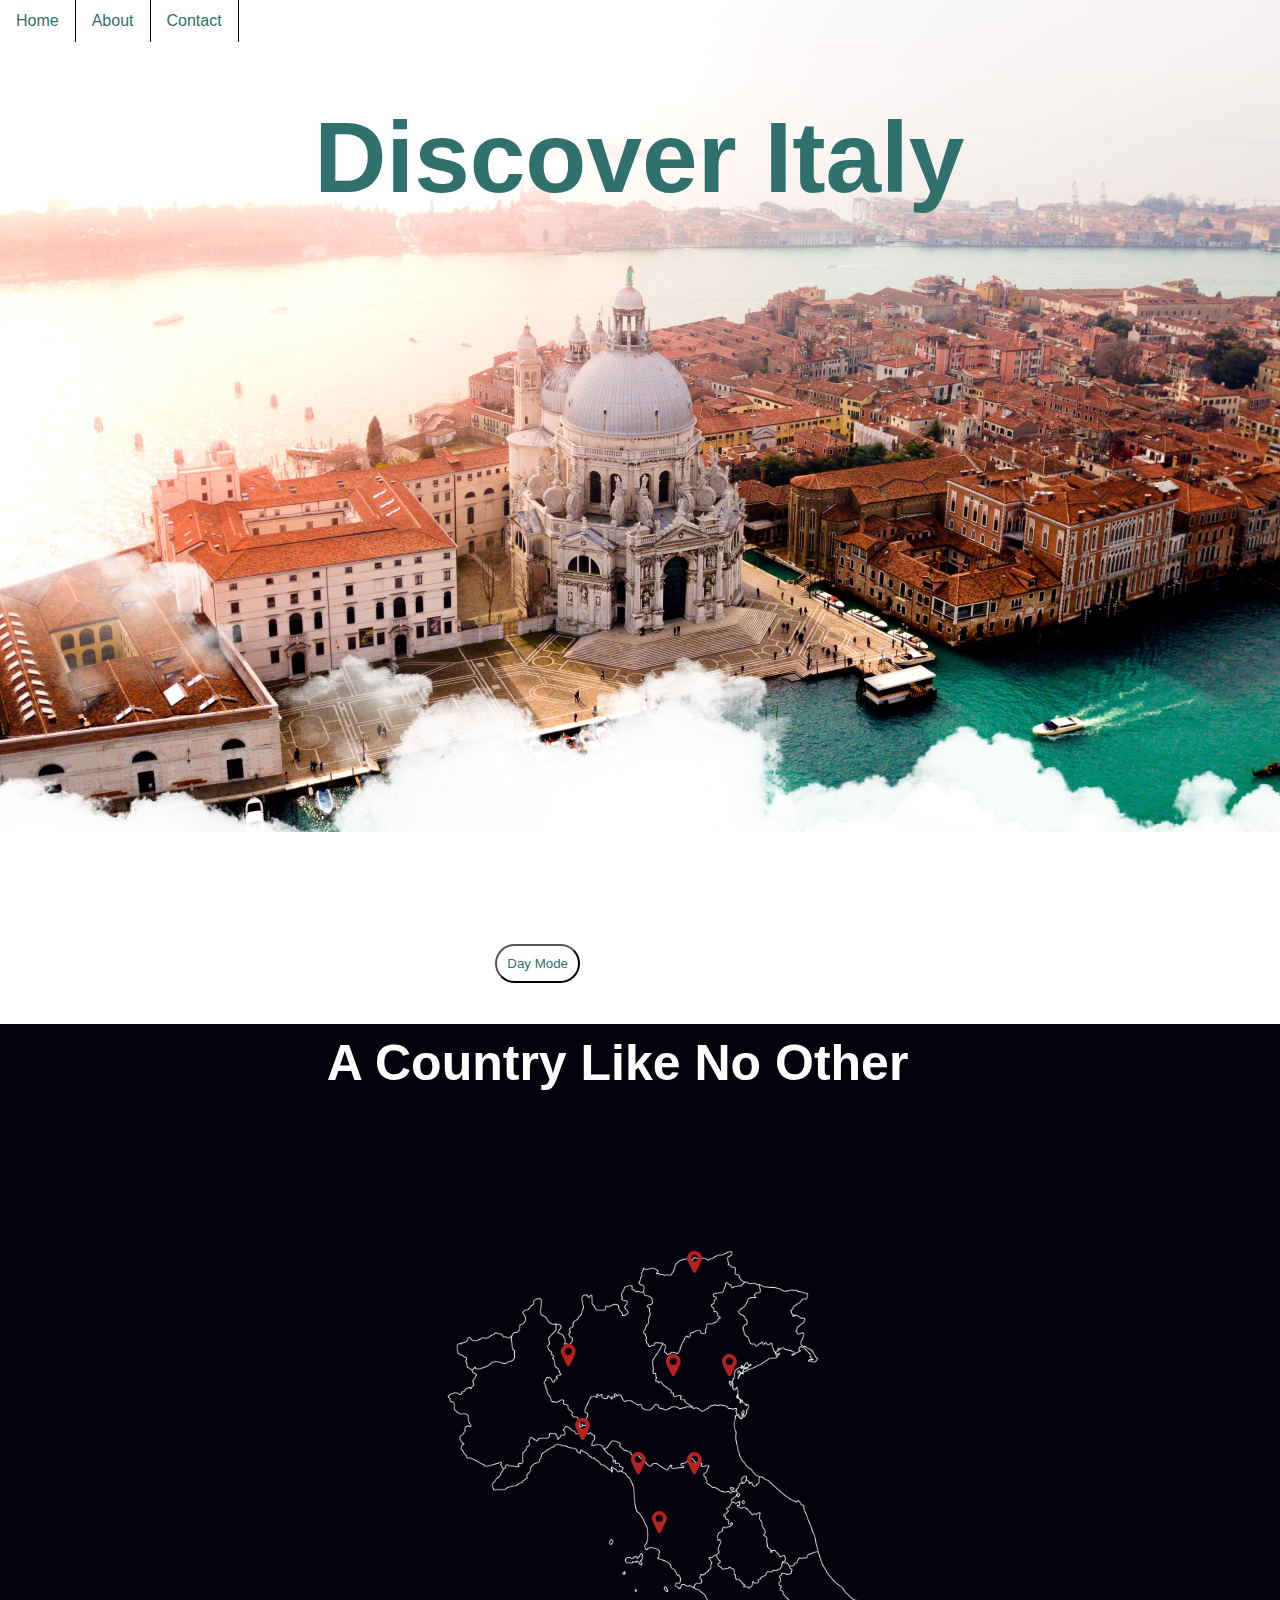
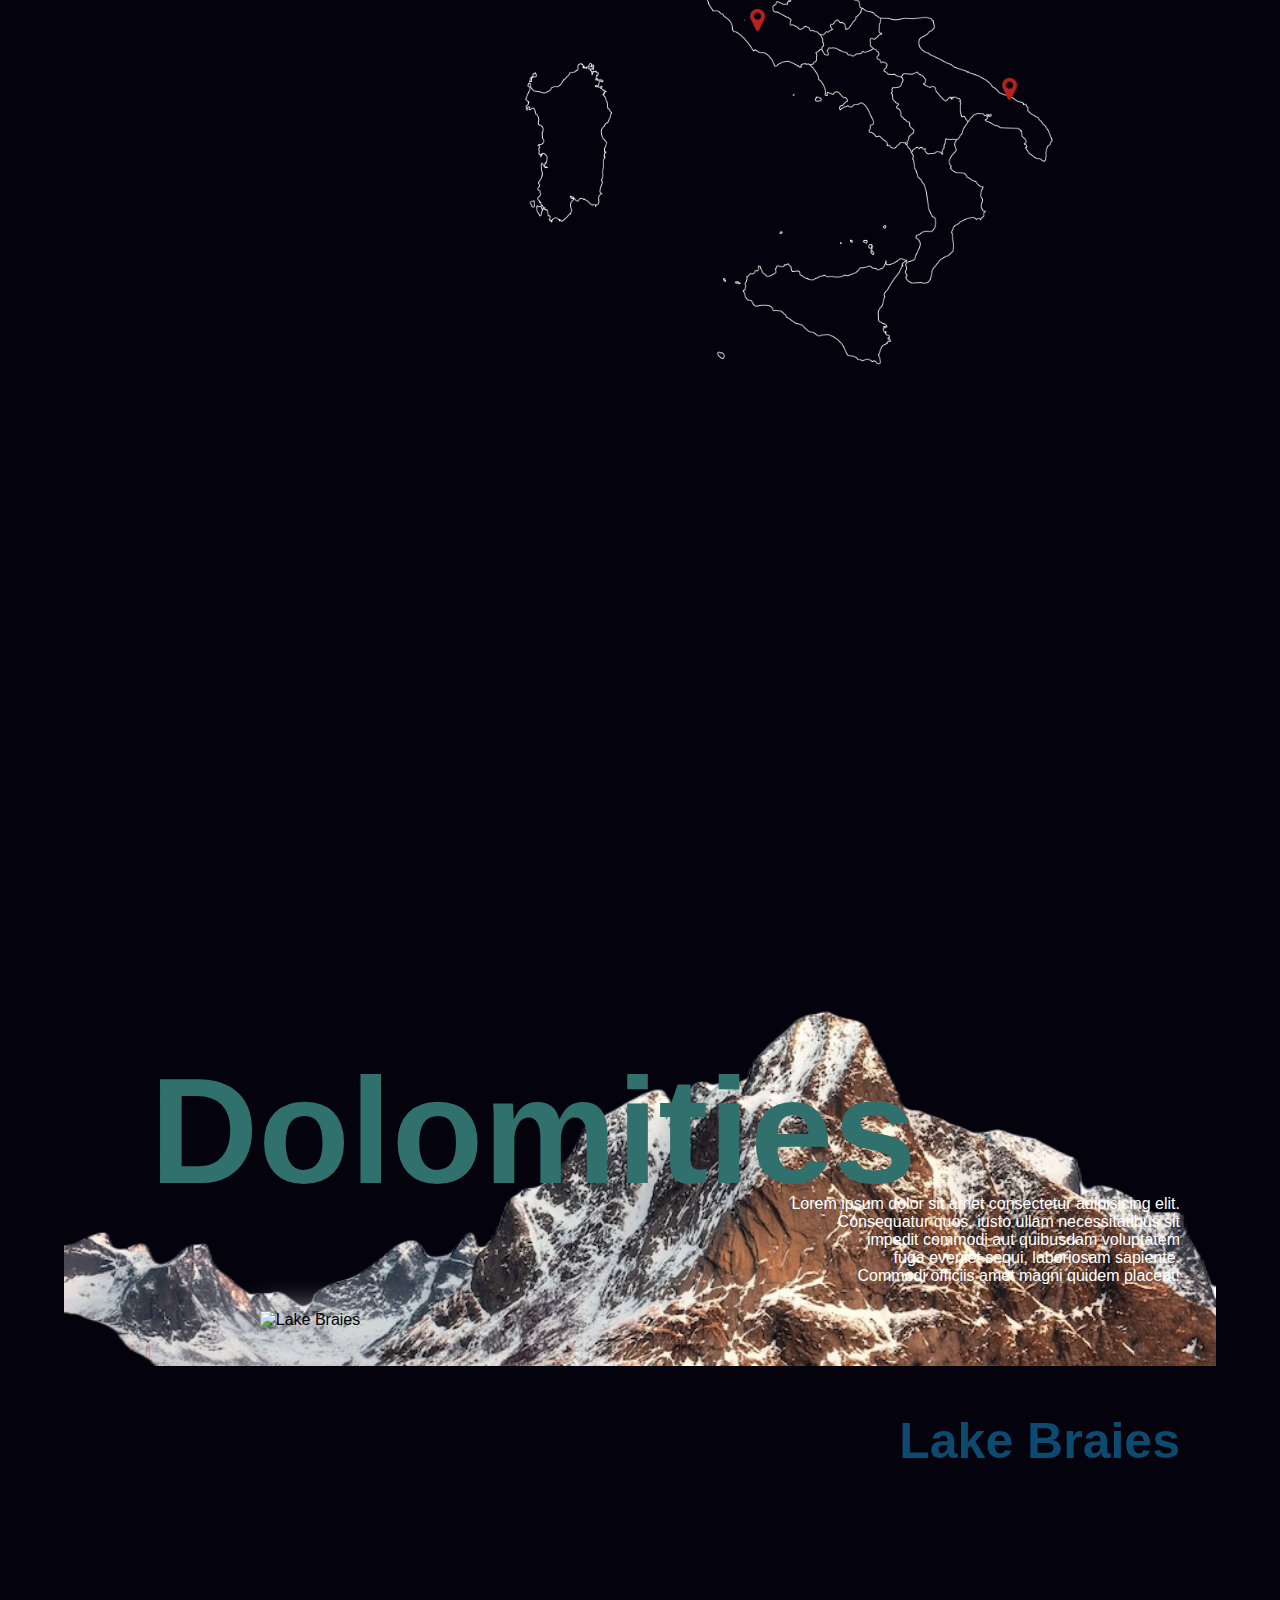
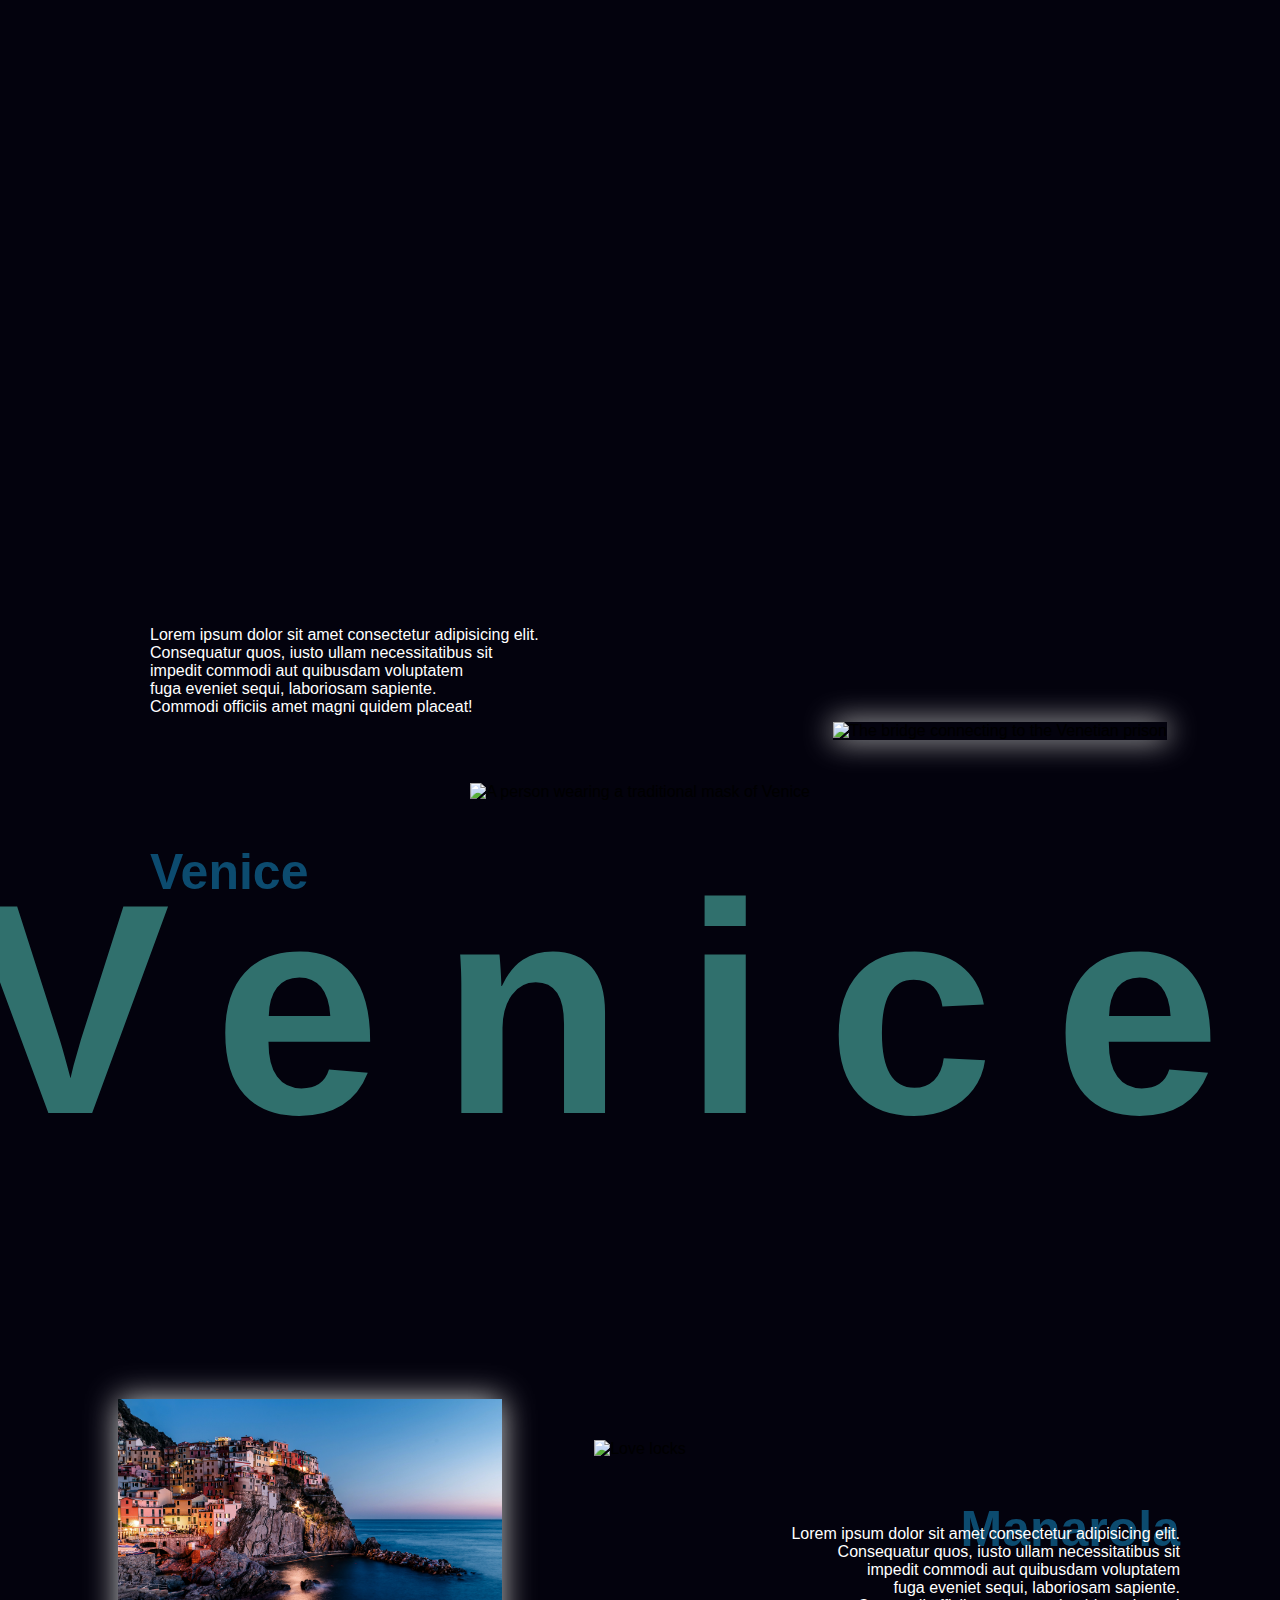
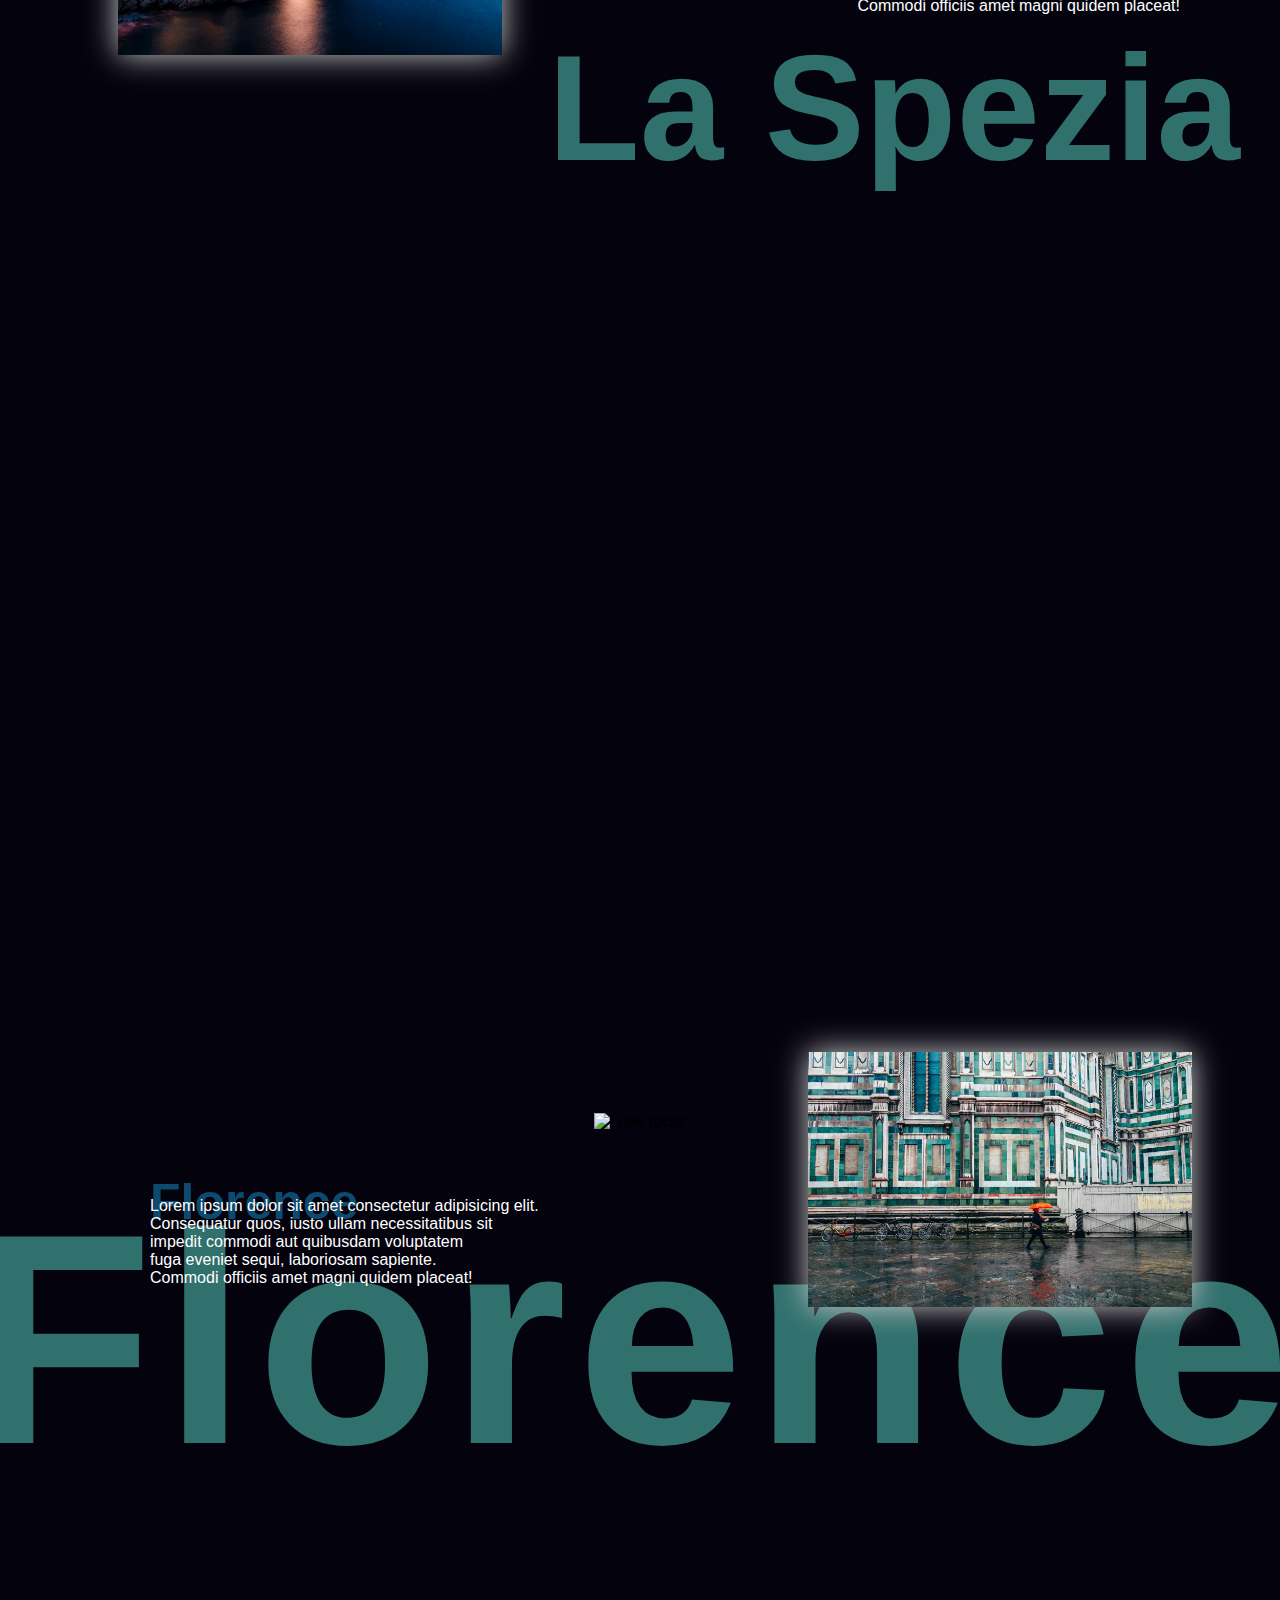
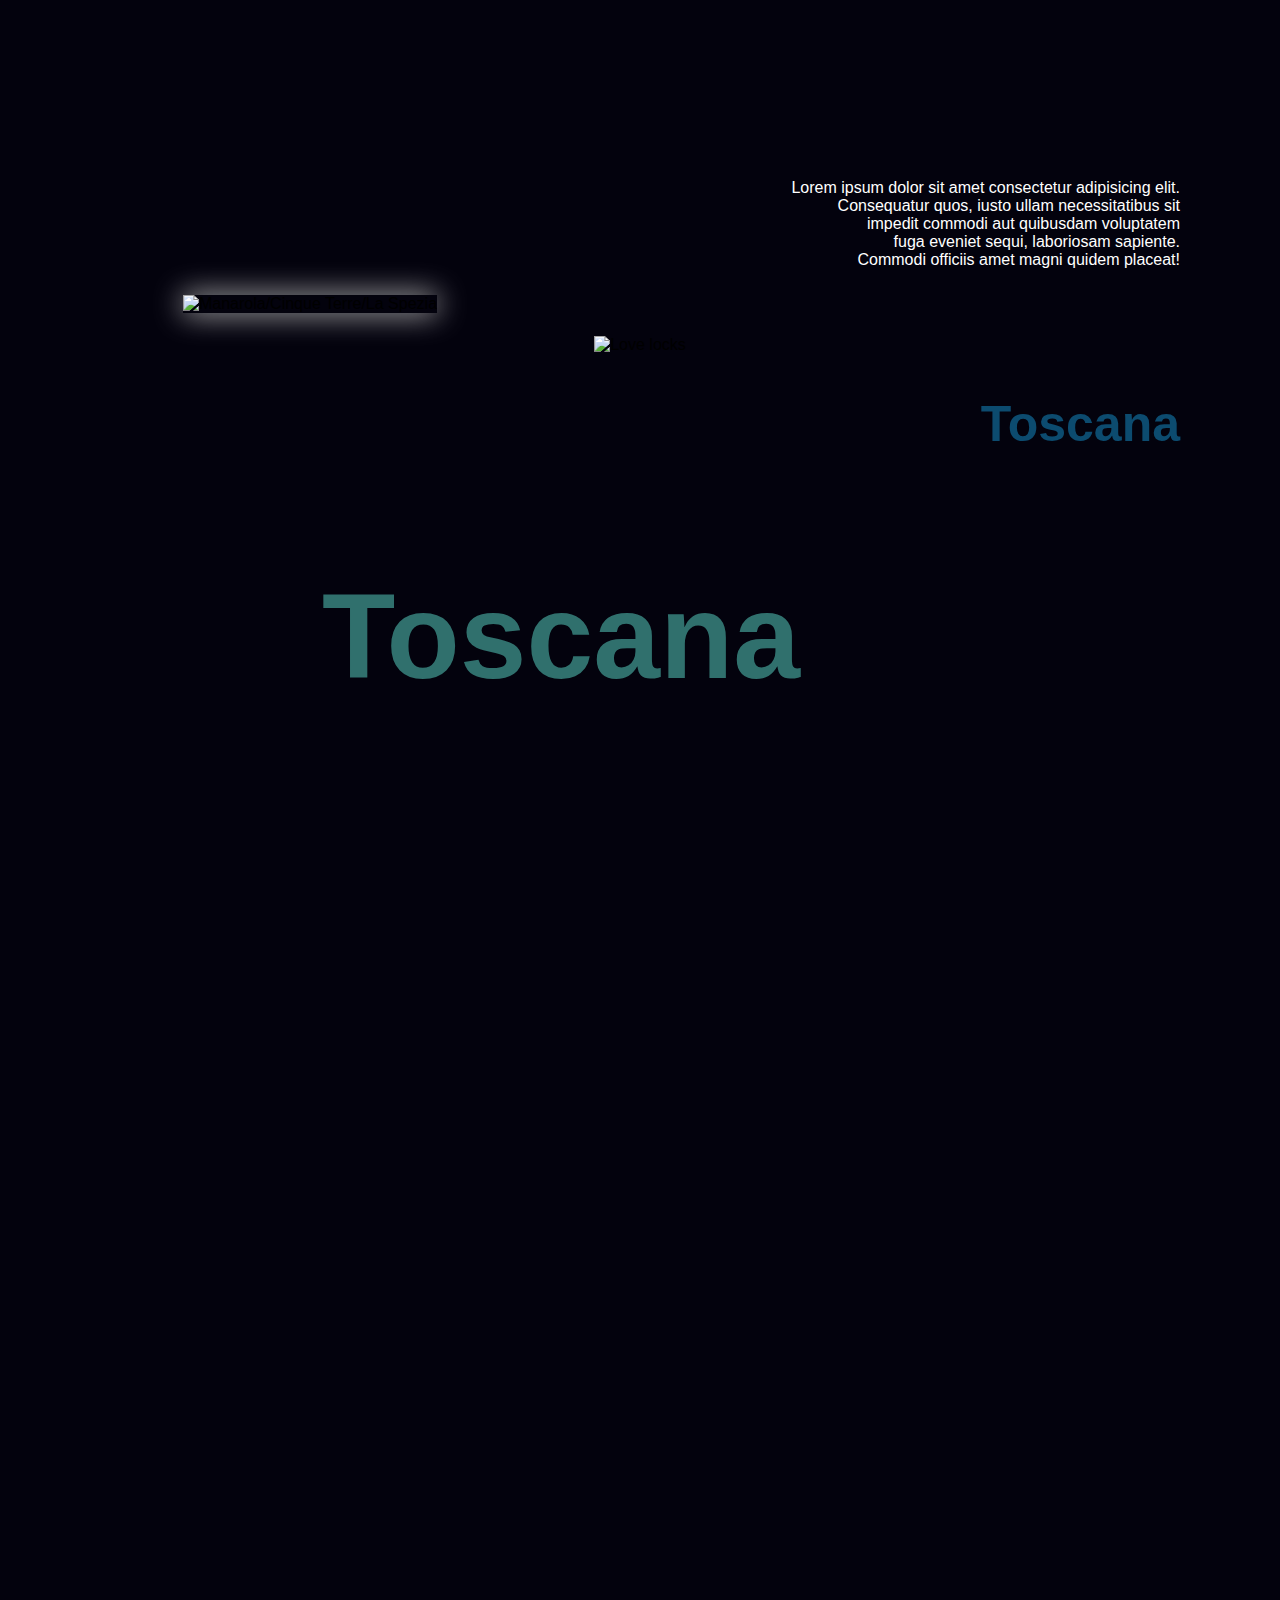
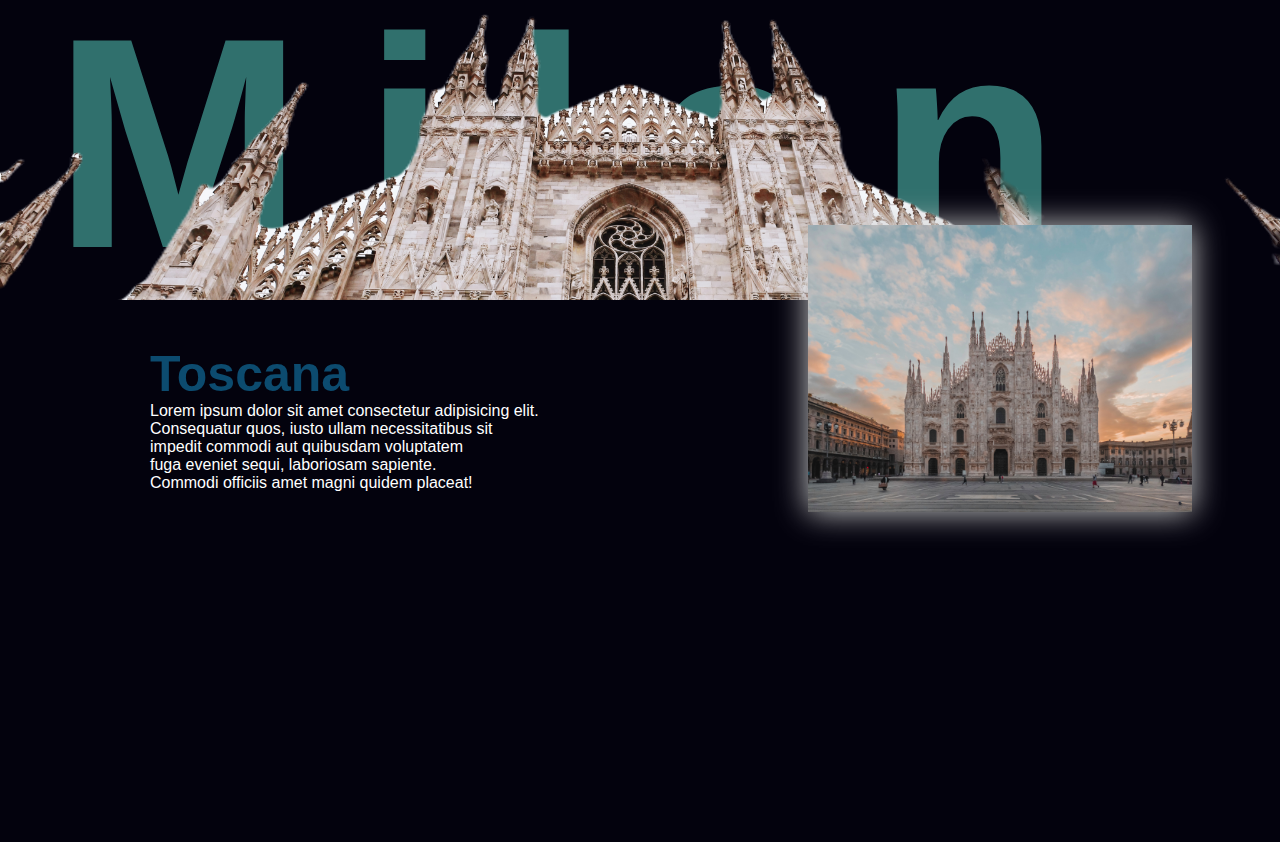
==== commit 724f37d0: "added shadowto photos" ====
--- a/nightmode.html
+++ b/nightmode.html
@@ -24,203 +24,272 @@
 
 <!--main-->
   <main>
-      <article>
-          <a href="index.html"><button  style="float: right;">Day Mode</button></a>
-
-          <h1>A Country Like No Other</h1>
-
-          <div class="interactive-map">
-
-              <img width="90%" src="italy-map-white.png" alt="italy-map">
+    <article>
+      <a href="index.html"><button  style="float: right;"> Day Mode</button></a>
+
+      <h1>A Country Like No Other</h1>
+
+      <div class="interactive-map">
+
+          <img width="90%" src="italy-map-white.png" alt="italy-map">
+      
+        
+          <!-- Liguria -->
+          <div class="map-point">
+            <span class="tooltip tooltip-effect-4" style="top:31.5%; right:62.5%;">
+              <span class="tooltip-item">
+        <i class="fa fa-map-marker" aria-hidden="true"></i>
+            <span class="tooltip-content clearfix">
+              <a href="#laspezia-section">
+                <p class="tooltip-text">
+                 La Spezia
+                </p>
+                <img width="100%" src="jack-ward-rknrvCrfS1k-unsplash.jpg" alt="The Cliffs of Cinque Terre/Manarola">
+              </a>
+            </span>
+            </span>
+          </div>
+          <!-- Liguria-->
+        
+          <!-- Milan -->
+          <div class="map-point">
+            <span class="tooltip tooltip-effect-4" style="top:24%; right:63.5%;">
+              <span class="tooltip-item">
+        <i class="fa fa-map-marker" aria-hidden="true"></i>
+            <span class="tooltip-content clearfix">
+              <a href="#milan-section">
+                <p class="tooltip-text">
+                  Milan
+                </p>
+                <img width="100%" src="fernando-meloni-x9Qixy7lbzo-unsplash.jpg" alt="Cathedral of Milan">
+              </a>
+            </span>
+            </span>
+          </div>
+          <!-- Milan -->
+        
+      <!-- Liguria -->
+      <div class="map-point">
+          <span class="tooltip tooltip-effect-4" style="top:14.5%; right:54.5%;">
+            <span class="tooltip-item">
+      <i class="fa fa-map-marker" aria-hidden="true"></i>
+          <span class="tooltip-content clearfix">
+             <a href="#dolomities-section"> <p class="tooltip-text">
+               Lake Braies
+              </p>
+              <img width="100%" src="/lorenzo-moschi-XG391m6rH_8-unsplash.jpg" alt="Boats of Lake Braies"></a>
+          </span>
+          </span>
+        </div>
+        <!-- Liguria-->
+        
+        
+        
+          <!-- Veneto -->
+          <div class="map-point">
+            <span class="tooltip tooltip-effect-4" style="top:25%; left:48%;">
+              <span class="tooltip-item">
+        <i class="fa fa-map-marker" aria-hidden="true"></i>
+            <span class="tooltip-content clearfix">
+              <a href="#venezia-section">
+                <p href="#venezia-section" class="tooltip-text"> Venezia 
+                </p>
+                <img width="100%" src="damiano-baschiera-hFXZ5cNfkOk-unsplash.jpg" alt="A gondola in Venice">
+              </a>
+            </span>
+            </span>
+          </div>
+        
+          <div class="map-point">
+            <span class="tooltip tooltip-effect-4" style="top:25%; left:44%;">
+              <span class="tooltip-item">
+        <i class="fa fa-map-marker" aria-hidden="true"></i>
+            <span class="tooltip-content clearfix">
+              
+                <p class="tooltip-text">
+                  Verona
+                </p>
+                <img width="100%"  src="ouael-ben-salah-WJEQdE5_IVQ-unsplash.jpg" alt="A street with orange apartments in Verona">
+            </span>
+            </span>
+          </div>
+          <!-- Veneto -->
+        
           
-            
-              <!-- Liguria -->
-              <div class="map-point">
-                <span class="tooltip tooltip-effect-4" style="top:31.5%; right:62.5%;">
-                  <span class="tooltip-item">
-            <i class="fa fa-map-marker" aria-hidden="true"></i>
-                <span class="tooltip-content clearfix">
-                    <p class="tooltip-text">
-                     La Spezia
-                    </p>
-                    <img width="100%" src="jack-ward-rknrvCrfS1k-unsplash.jpg" alt="The Cliffs of Cinque Terre/Manarola">
-                </span>
-                </span>
-              </div>
-              <!-- Liguria-->
-            
-              <!-- Milan -->
-              <div class="map-point">
-                <span class="tooltip tooltip-effect-4" style="top:24%; right:63.5%;">
-                  <span class="tooltip-item">
-            <i class="fa fa-map-marker" aria-hidden="true"></i>
-                <span class="tooltip-content clearfix">
-                    <p class="tooltip-text">
-                      Milan
-                    </p>
-                    <img width="100%" src="fernando-meloni-x9Qixy7lbzo-unsplash.jpg" alt="Cathedral of Milan">
-                </span>
-                </span>
-              </div>
-              <!-- Milan -->
-            
-          <!-- Liguria -->
-          <div class="map-point">
-              <span class="tooltip tooltip-effect-4" style="top:14.5%; right:54.5%;">
+        
+          <!-- Toscana -->
+          <div class="map-point">
+              <span class="tooltip tooltip-effect-4" style="top:35%; right:58.5%;">
                 <span class="tooltip-item">
-          <i class="fa fa-map-marker" aria-hidden="true"></i>
+              <i class="fa fa-map-marker" aria-hidden="true"></i>
               <span class="tooltip-content clearfix">
                   <p class="tooltip-text">
-                   Lake Braies
+                   Pisa
                   </p>
-                  <img width="100%" src="/lorenzo-moschi-XG391m6rH_8-unsplash.jpg" alt="Boats of Lake Braies">
+                  <img width="100%" src="juan-martin-lopez-W_1BDEDNx6o-unsplash.jpg" alt="Pisa Tower">
               </span>
               </span>
             </div>
-            <!-- Liguria-->
-            
-            
-            
-              <!-- Veneto -->
-              <div class="map-point">
-                <span class="tooltip tooltip-effect-4" style="top:25%; left:48%;">
-                  <span class="tooltip-item">
-            <i class="fa fa-map-marker" aria-hidden="true"></i>
-                <span class="tooltip-content clearfix">
-                    <p href="#" class="tooltip-text"> Venezia 
-                    </p>
-                    <img width="100%" src="damiano-baschiera-hFXZ5cNfkOk-unsplash.jpg" alt="A gondola in Venice">
-                </span>
-                </span>
-              </div>
-            
-              <div class="map-point">
-                <span class="tooltip tooltip-effect-4" style="top:25%; left:44%;">
-                  <span class="tooltip-item">
-            <i class="fa fa-map-marker" aria-hidden="true"></i>
-                <span class="tooltip-content clearfix">
-                  
-                    <p class="tooltip-text">
-                      Verona
-                    </p>
-                    <img width="100%"  src="ouael-ben-salah-WJEQdE5_IVQ-unsplash.jpg" alt="A street with orange apartments in Verona">
-                </span>
-                </span>
-              </div>
-              <!-- Veneto -->
-            
+          
+            <div class="map-point">
+              <span class="tooltip tooltip-effect-4" style="top:35%; right:54.5%;">
+                <span class="tooltip-item">
+               <i class="fa fa-map-marker" aria-hidden="true"></i>
+              <span class="tooltip-content clearfix">
+                  <a href="#florence-section">
+                  <p class="tooltip-text">
+                    Florence
+                  </p>
+                  <img width="100%" src="alex-azabache-QSHizbKavt8-unsplash.jpg" alt="Duomo in Florence Italy during the Sunrise">
+              </a>
+              </span>
+              </span>
+            </div>
+        
+          <div class="map-point">
+            <span class="tooltip tooltip-effect-4" style="bottom:59%; left:43%;">
+              <span class="tooltip-item">
+              <i class="fa fa-map-marker" aria-hidden="true"></i>
+            <span class="tooltip-content clearfix">
+              <a href="#toscana-section">
+                <p class="tooltip-text">
+               Toscana
+                </p>
+                <img width="100%" src="giuseppe-mondi-fJWYwHWYQpY-unsplash.jpg" alt="The dawn of San Quirico d'Orcia">
+              </a>
+            </span>
+            </span>
+          </div>
+        
+          <div class="map-point">
+            <span class="tooltip tooltip-effect-4" style="bottom:49%; left:50%;">
+              <span class="tooltip-item">
+              <i class="fa fa-map-marker" aria-hidden="true"></i>
+            <span class="tooltip-content clearfix">
+                <p class="tooltip-text">
+                Roma
+                </p>
+                <img width="100%" src="francesco-bruno-ZaBjw3Bsv2c-unsplash.jpg" alt="Fontana Di Trevi, Roma">
+            </span>
+            </span>
+          </div>
+        
+       
+      
+        
+          <!-- Puglia -->
+          <div class="map-point">
               
-            
-              <!-- Toscana -->
-              <div class="map-point">
-                  <span class="tooltip tooltip-effect-4" style="top:35%; right:58.5%;">
-                    <span class="tooltip-item">
-                  <i class="fa fa-map-marker" aria-hidden="true"></i>
-                  <span class="tooltip-content clearfix">
-                      <p class="tooltip-text">
-                       Pisa
-                      </p>
-                      <img width="100%" src="juan-martin-lopez-W_1BDEDNx6o-unsplash.jpg" alt="Pisa Tower">
-                  </span>
-                  </span>
-                </div>
-              
-                <div class="map-point">
-                  <span class="tooltip tooltip-effect-4" style="top:35%; right:54.5%;">
-                    <span class="tooltip-item">
-                   <i class="fa fa-map-marker" aria-hidden="true"></i>
-                  <span class="tooltip-content clearfix">
-                      <p class="tooltip-text">
-                        Florence
-                      </p>
-                      <img width="100%" src="alex-azabache-QSHizbKavt8-unsplash.jpg" alt="Duomo in Florence Italy during the Sunrise">
-                  </span>
-                  </span>
-                </div>
-            
-              <div class="map-point">
-                <span class="tooltip tooltip-effect-4" style="bottom:59%; left:43%;">
-                  <span class="tooltip-item">
-                  <i class="fa fa-map-marker" aria-hidden="true"></i>
-                <span class="tooltip-content clearfix">
-                    <p class="tooltip-text">
-                   Toscana
-                    </p>
-                    <img width="100%" src="giuseppe-mondi-fJWYwHWYQpY-unsplash.jpg" alt="The dawn of San Quirico d'Orcia">
-                </span>
-                </span>
-              </div>
-            
-              <div class="map-point">
-                <span class="tooltip tooltip-effect-4" style="bottom:49%; left:50%;">
-                  <span class="tooltip-item">
-                  <i class="fa fa-map-marker" aria-hidden="true"></i>
-                <span class="tooltip-content clearfix">
-                    <p class="tooltip-text">
-                    Roma
-                    </p>
-                    <img width="100%" src="francesco-bruno-ZaBjw3Bsv2c-unsplash.jpg" alt="Fontana Di Trevi, Roma">
-                </span>
-                </span>
-              </div>
-            
-           
+            <span class="tooltip tooltip-effect-4" style="top:58%; right:32%;">
+              <span class="tooltip-item">
+              <i class="fa fa-map-marker" aria-hidden="true"></i>
+            <span class="tooltip-content clearfix">
+              <a href="#"> <p class="tooltip-text">
+                  Puglia
+                </p>
+                <img width="100%" src="massimo-virgilio-ttysWlatZtY-unsplash.jpg" alt="Puglia cliff and Adriatic sea">  </a>
+            </span>
+            </span>
+         
+          </div>
+          <!-- Puglia -->
+        
           
-            
-              <!-- Puglia -->
-              <div class="map-point">
-                <span class="tooltip tooltip-effect-4" style="top:58%; right:32%;">
-                  <span class="tooltip-item">
-                  <i class="fa fa-map-marker" aria-hidden="true"></i>
-                <span class="tooltip-content clearfix">
-                    <p class="tooltip-text">
-                      Puglia
-                    </p>
-                    <img width="100%" src="massimo-virgilio-ttysWlatZtY-unsplash.jpg" alt="Puglia cliff and Adriatic sea">
-                </span>
-                </span>
-              </div>
-              <!-- Puglia -->
-            
-              
-          </div>
-      </article>
-
-          <section>
-              <div class="dolomities-text">
-                  <h1>Dolomities</h1>
-              </div>
-          
-          <img width="105%" src="snow.png" alt="">
-
-          <div class="dolomities">
-              <h2>Lake Braies</h2>
-              <img width="30%" src="samuele-errico-piccarini-JEBqFu2AOOA-unsplash.jpg" alt="Venice">
-              <p>Lorem ipsum dolor sit amet consectetur adipisicing elit. <br> Consequatur quos, iusto ullam necessitatibus sit  <br> impedit commodi aut quibusdam voluptatem <br> fuga eveniet sequi, laboriosam sapiente. <br> Commodi officiis amet magni quidem placeat!</p>
-          </div>
-
-          <div class="venice-text">
-              <h1>Venice</h1>
-          </div>
-
-          <img width="50%" src="angelo-casto-gHQgTrMgzHQ-unsplash.png" alt="">
-
-          
-
-          <div class="venice">
-              <h2>Venice</h2>
-              <img width="30%" src="soroush-karimi--_sqg5n-i54-unsplash.jpg" alt="Venice">
-              <p>Lorem ipsum dolor sit amet consectetur adipisicing elit. <br> Consequatur quos, iusto ullam necessitatibus sit  <br> impedit commodi aut quibusdam voluptatem <br> fuga eveniet sequi, laboriosam sapiente. <br> Commodi officiis amet magni quidem placeat!</p>
-          </div>
-          
-          
-         
-
-      
-
-     
-
-      </section>
+      </div>
+    </article>
+
+      <section>
+        <!--Dolomities-->
+            <div id="dolomities-section" class="dolomities-text">
+                <h1>Dolomities</h1>
+            </div>
+        
+        <img width="90%" src="snow.png" alt="Alps">
+
+        <div id="dolomities" class="dolomities">
+            <h2>Lake Braies</h2>
+            <img width="30%" src="samuele-errico-piccarini-JEBqFu2AOOA-unsplash.jpg" alt="Lake Braies">
+            <p>Lorem ipsum dolor sit amet consectetur adipisicing elit. <br> Consequatur quos, iusto ullam necessitatibus sit  <br> impedit commodi aut quibusdam voluptatem <br> fuga eveniet sequi, laboriosam sapiente. <br> Commodi officiis amet magni quidem placeat!</p>
+        </div>
+
+    <!--Venezia-->
+        <div id="venezia-section" class="venice-text">
+            <h1>Venice</h1>
+        </div>
+
+        <img width="50%" src="angelo-casto-gHQgTrMgzHQ-unsplash.png" alt="A person wearing a traditional mask of Venice">
+
+        <div class="venice">
+            <h2>Venice</h2>
+            <img width="30%" src="soroush-karimi--_sqg5n-i54-unsplash.jpg" alt="The bridge connecting to the Venetian prison">
+            <p>Lorem ipsum dolor sit amet consectetur adipisicing elit. <br> Consequatur quos, iusto ullam necessitatibus sit  <br> impedit commodi aut quibusdam voluptatem <br> fuga eveniet sequi, laboriosam sapiente. <br> Commodi officiis amet magni quidem placeat!</p>
+        </div>
+        
+        <!--La Spezia-->
+        <div id="laspezia-section" class="laspezia-text">
+            <h1>La Spezia</h1>
+        </div>
+        
+
+        <img width="100%" src="laspezia.png" alt="Love locks">
+
+        <div class="manarola">
+            <h2>Manarola</h2>
+            <img width="30%" src="bjorn-snelders-PeLkhi_B3wI-unsplash.jpg" alt="Manarola/Cinque Terre/La Spezia">
+            <p>Lorem ipsum dolor sit amet consectetur adipisicing elit. <br> Consequatur quos, iusto ullam necessitatibus sit  <br> impedit commodi aut quibusdam voluptatem <br> fuga eveniet sequi, laboriosam sapiente. <br> Commodi officiis amet magni quidem placeat!</p>
+        </div>
+
+
+        <!--Florence-->
+        <div id="florence-section" class="florence-text">
+            <h1>Florence</h1>
+        </div>
+        
+
+        <img width="50%" src="florence.png" alt="Love locks">
+
+        <div class="florence">
+            <h2>Florence</h2>
+            <img width="30%" src="tolga-kilinc-fo1O6INiE2Y-unsplash.jpg" alt="Manarola/Cinque Terre/La Spezia">
+            <p>Lorem ipsum dolor sit amet consectetur adipisicing elit. <br> Consequatur quos, iusto ullam necessitatibus sit  <br> impedit commodi aut quibusdam voluptatem <br> fuga eveniet sequi, laboriosam sapiente. <br> Commodi officiis amet magni quidem placeat!</p>
+        </div>
+       
+       
+        <!--Toscana-->
+        <div id="toscana-section" class="toscana-text">
+            <h1>Toscana</h1>
+        </div>
+        
+
+        <img width="101%" src="Subtract.png" alt="Love locks">
+
+        <div class="toscana">
+            <h2>Toscana</h2>
+            <img width="30%" src="leonhard-niederwimmer-9UeHd6kH9hk-unsplash.jpg" alt="Manarola/Cinque Terre/La Spezia">
+            <p>Lorem ipsum dolor sit amet consectetur adipisicing elit. <br> Consequatur quos, iusto ullam necessitatibus sit  <br> impedit commodi aut quibusdam voluptatem <br> fuga eveniet sequi, laboriosam sapiente. <br> Commodi officiis amet magni quidem placeat!</p>
+        </div>
+
+         <!--Milan-->
+         <div id="milan-section" class="milan-text">
+            <h1>Milan</h1>
+        </div>
+        
+
+        <img width="100%" src="milan.png" alt="Love locks">
+
+        <div class="milan">
+            <h2>Toscana</h2>
+            <img width="30%" src="ouael-ben-salah-0xe2FGo7Vc0-unsplash.jpg" alt="Manarola/Cinque Terre/La Spezia">
+            <p>Lorem ipsum dolor sit amet consectetur adipisicing elit. <br> Consequatur quos, iusto ullam necessitatibus sit  <br> impedit commodi aut quibusdam voluptatem <br> fuga eveniet sequi, laboriosam sapiente. <br> Commodi officiis amet magni quidem placeat!</p>
+        </div>
+       
+
+    
+
+   
+
+    </section>
+
 
   </main>
 
--- a/nightmode.css
+++ b/nightmode.css
@@ -183,6 +183,14 @@
 body article .clearfix {
   clear: both;
 }
+body section {
+  /*Dolomities*/
+  /*Venecie*/
+  /*La Spezia*/
+  /*Florence*/
+  /*Toscana*/
+  /*Milan*/
+}
 body section .dolomities-text h1 {
   text-align: left;
   font-size: 150px;
@@ -209,6 +217,7 @@
   position: relative;
   left: -330px;
   bottom: 200px;
+  box-shadow: 0 0 30px #ccc;
 }
 body section .venice-text h1 {
   text-align: right;
@@ -238,4 +247,122 @@
   position: relative;
   left: 360px;
   bottom: 220px;
+  box-shadow: 0 0 30px #ccc;
+}
+body section .laspezia-text h1 {
+  text-align: right;
+  font-size: 150px;
+  position: relative;
+  top: 455px;
+  right: 40px;
+  color: #30706D;
+}
+body section .manarola p {
+  text-align: right;
+  position: relative;
+  right: 100px;
+  bottom: 350px;
+  color: white;
+}
+body section .manarola h2 {
+  color: #0c4b6f;
+  font-size: 50px;
+  text-align: right;
+  position: relative;
+  right: 100px;
+}
+body section .manarola img {
+  position: relative;
+  left: -330px;
+  bottom: 200px;
+  box-shadow: 0 0 30px #ccc;
+}
+body section .florence-text h1 {
+  text-align: right;
+  font-size: 300px;
+  position: relative;
+  top: 600px;
+  right: 30px;
+  z-index: -1;
+  letter-spacing: 10px;
+  color: #30706D;
+}
+body section .florence p {
+  text-align: left;
+  position: relative;
+  bottom: 350px;
+  left: 150px;
+  color: white;
+}
+body section .florence h2 {
+  color: #0c4b6f;
+  font-size: 50px;
+  text-align: left;
+  position: relative;
+  left: 150px;
+}
+body section .florence img {
+  position: relative;
+  left: 360px;
+  bottom: 220px;
+  box-shadow: 0 0 30px #ccc;
+}
+body section .toscana-text h1 {
+  text-align: right;
+  font-size: 120px;
+  position: relative;
+  top: 450px;
+  right: 480px;
+  z-index: -1;
+  color: #30706D;
+}
+body section .toscana p {
+  text-align: right;
+  position: relative;
+  right: 100px;
+  bottom: 350px;
+  color: white;
+}
+body section .toscana h2 {
+  color: #0c4b6f;
+  font-size: 50px;
+  text-align: right;
+  position: relative;
+  right: 100px;
+}
+body section .toscana img {
+  position: relative;
+  left: -330px;
+  bottom: 200px;
+  box-shadow: 0 0 30px #ccc;
+}
+body section .milan-text h1 {
+  text-align: right;
+  font-size: 300px;
+  position: relative;
+  top: 750px;
+  right: 160px;
+  z-index: -1;
+  letter-spacing: 60px;
+  color: #30706D;
+}
+body section .milan p {
+  text-align: left;
+  position: relative;
+  bottom: 350px;
+  left: 150px;
+  color: white;
+}
+body section .milan h2 {
+  color: #0c4b6f;
+  font-size: 50px;
+  text-align: left;
+  position: relative;
+  left: 150px;
+}
+body section .milan img {
+  position: relative;
+  left: 360px;
+  bottom: 220px;
+  box-shadow: 0 0 30px #ccc;
 }/*# sourceMappingURL=nightmode.css.map */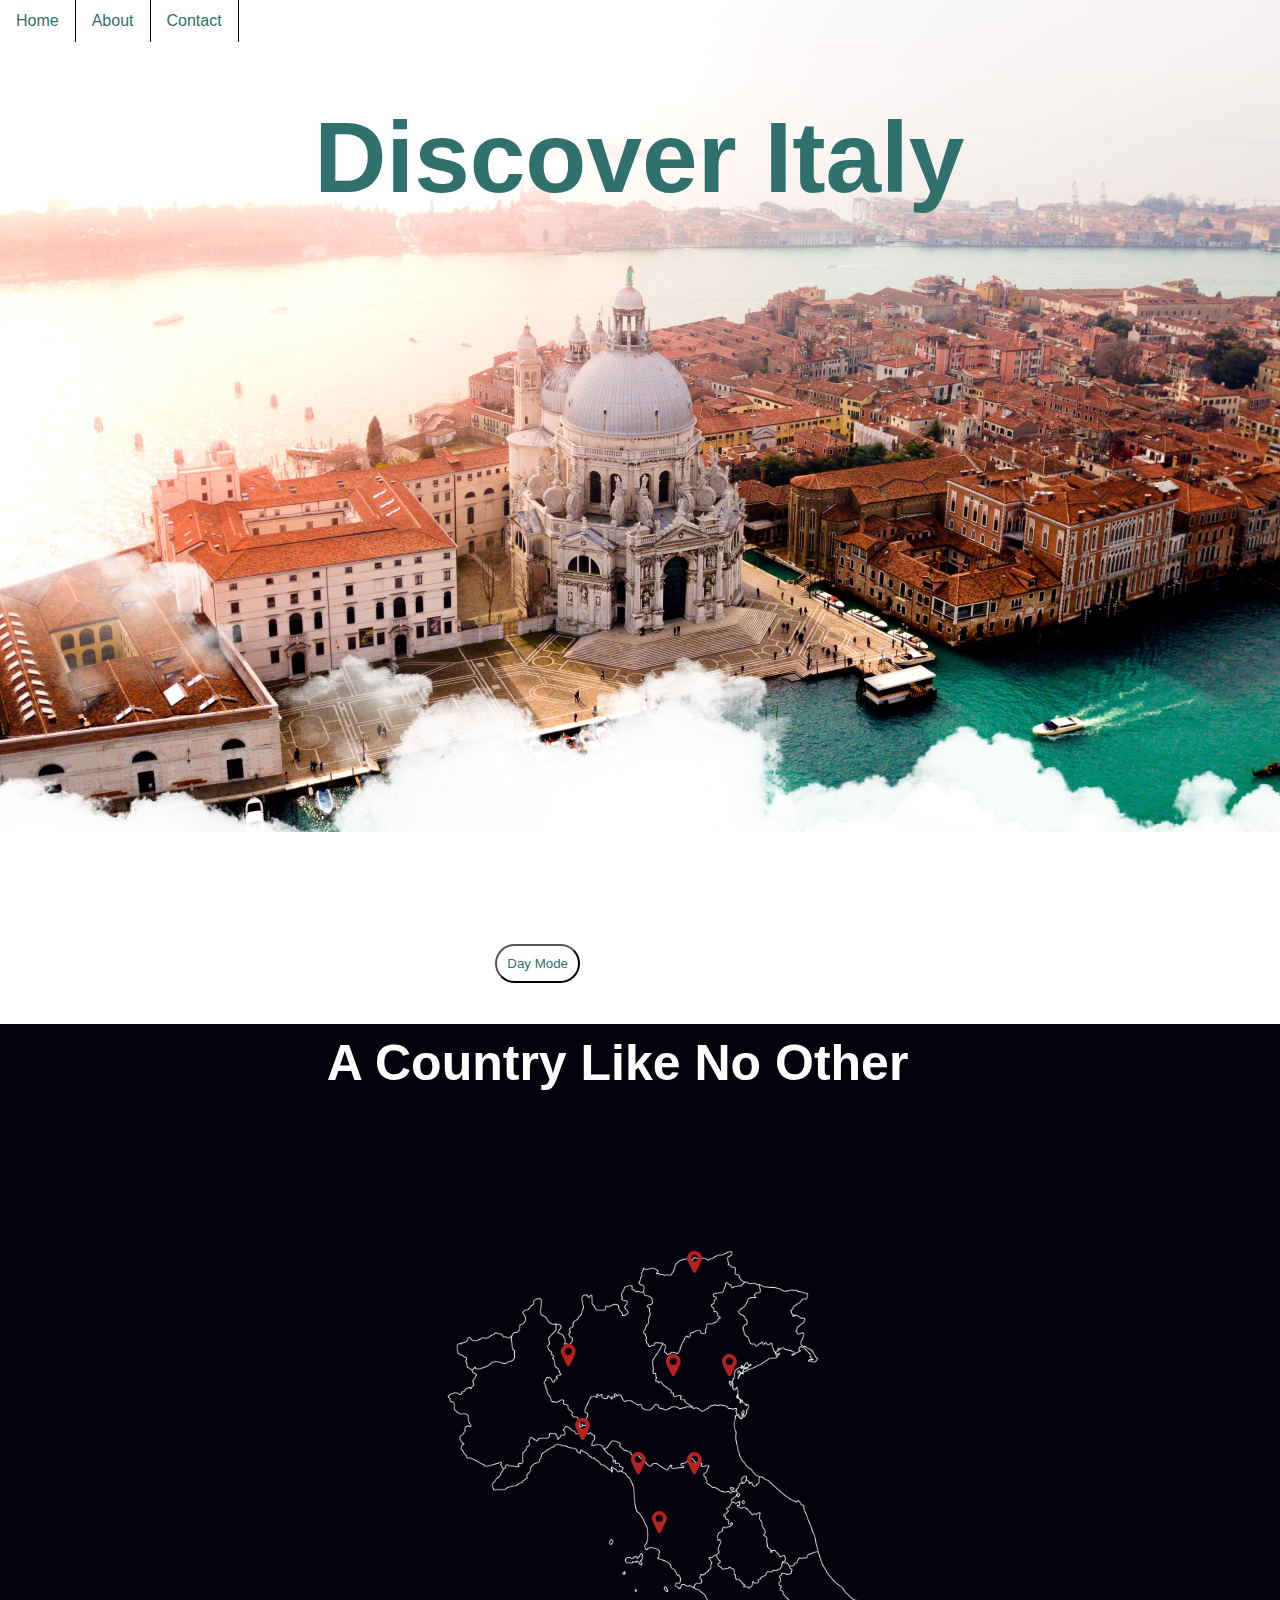
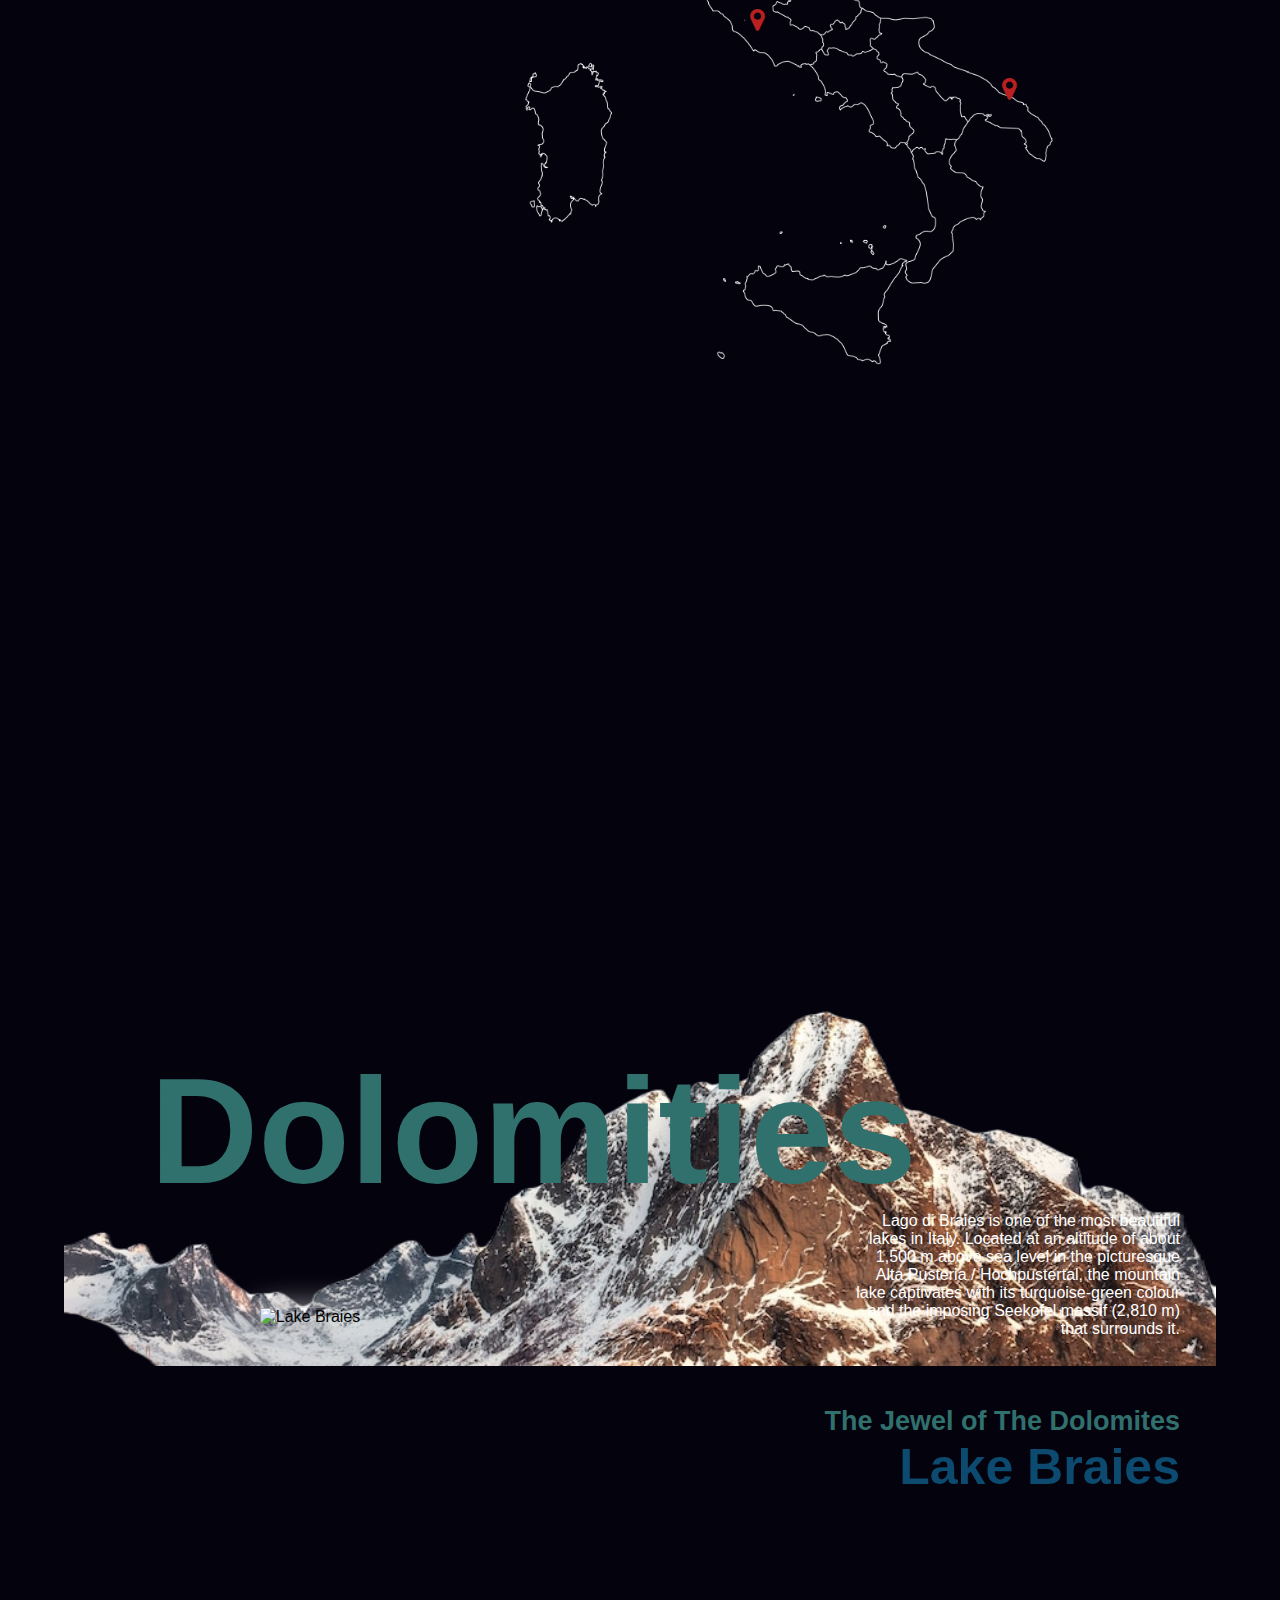
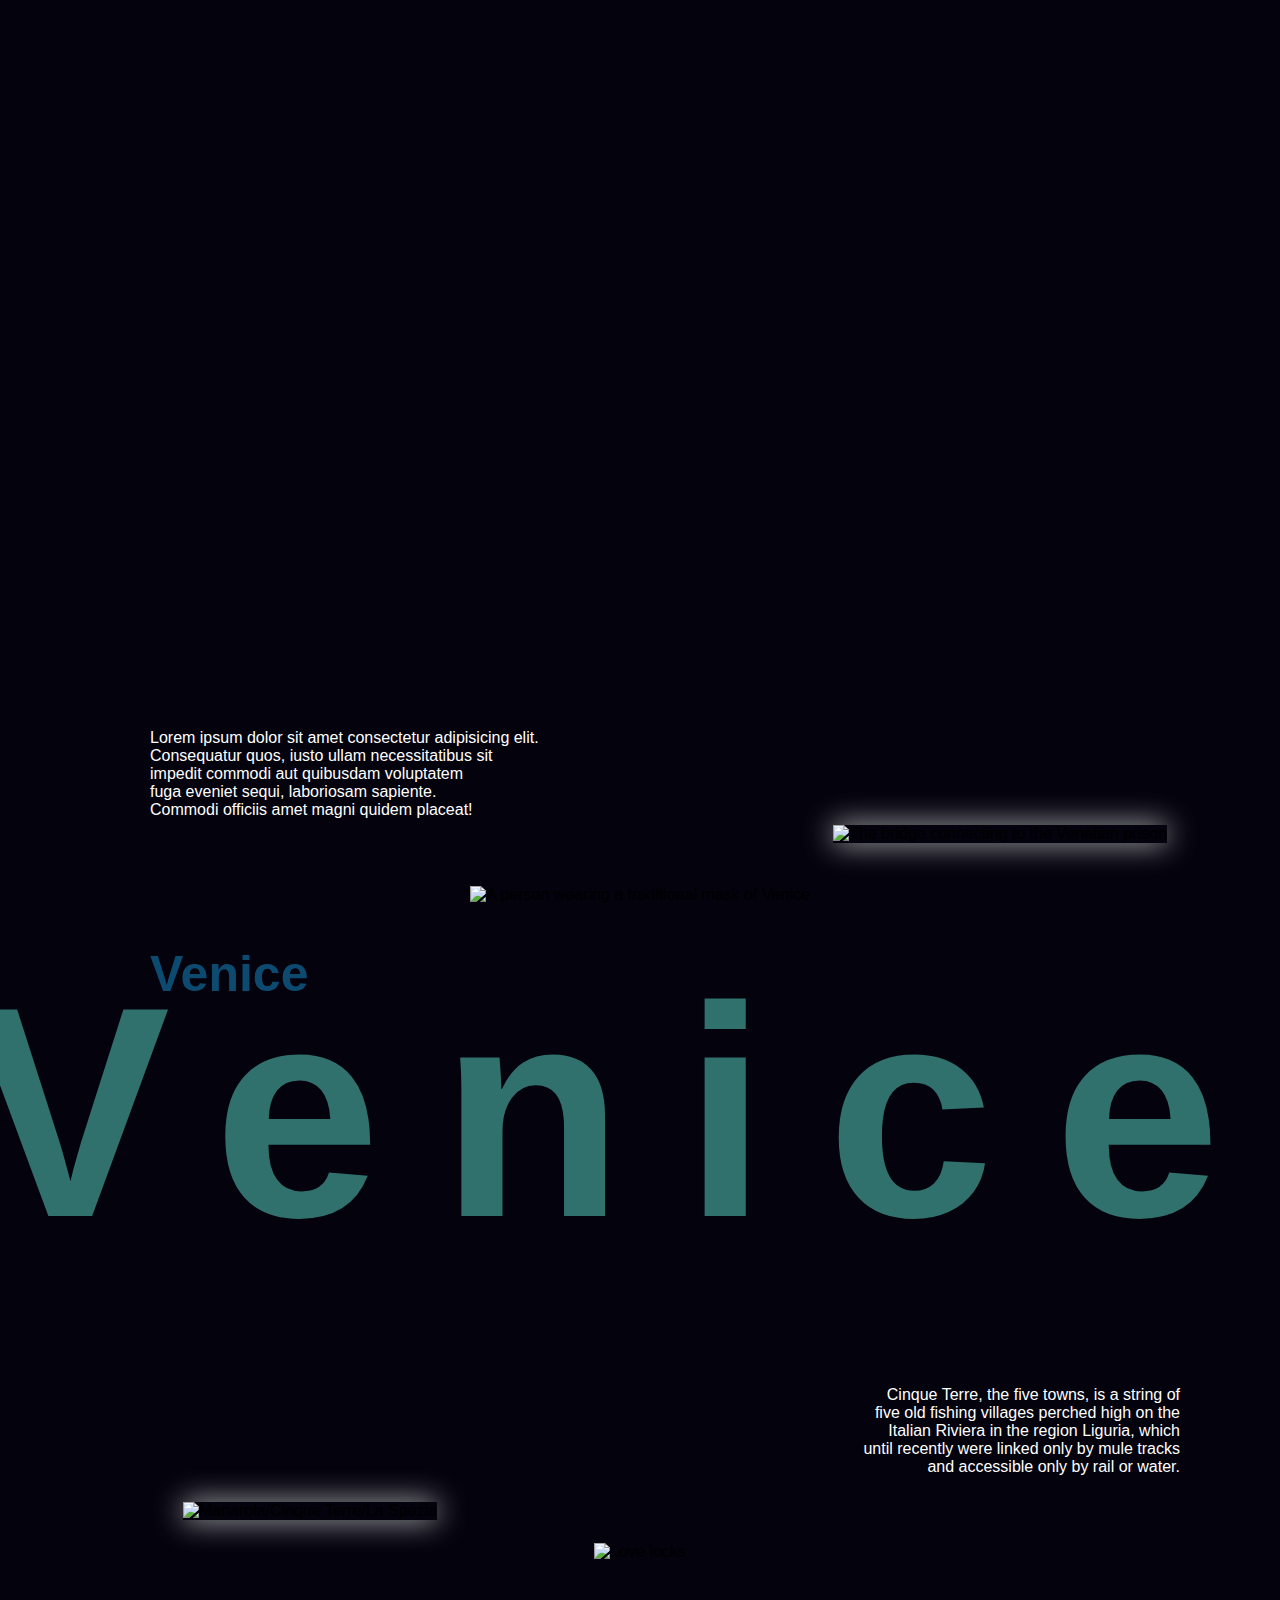
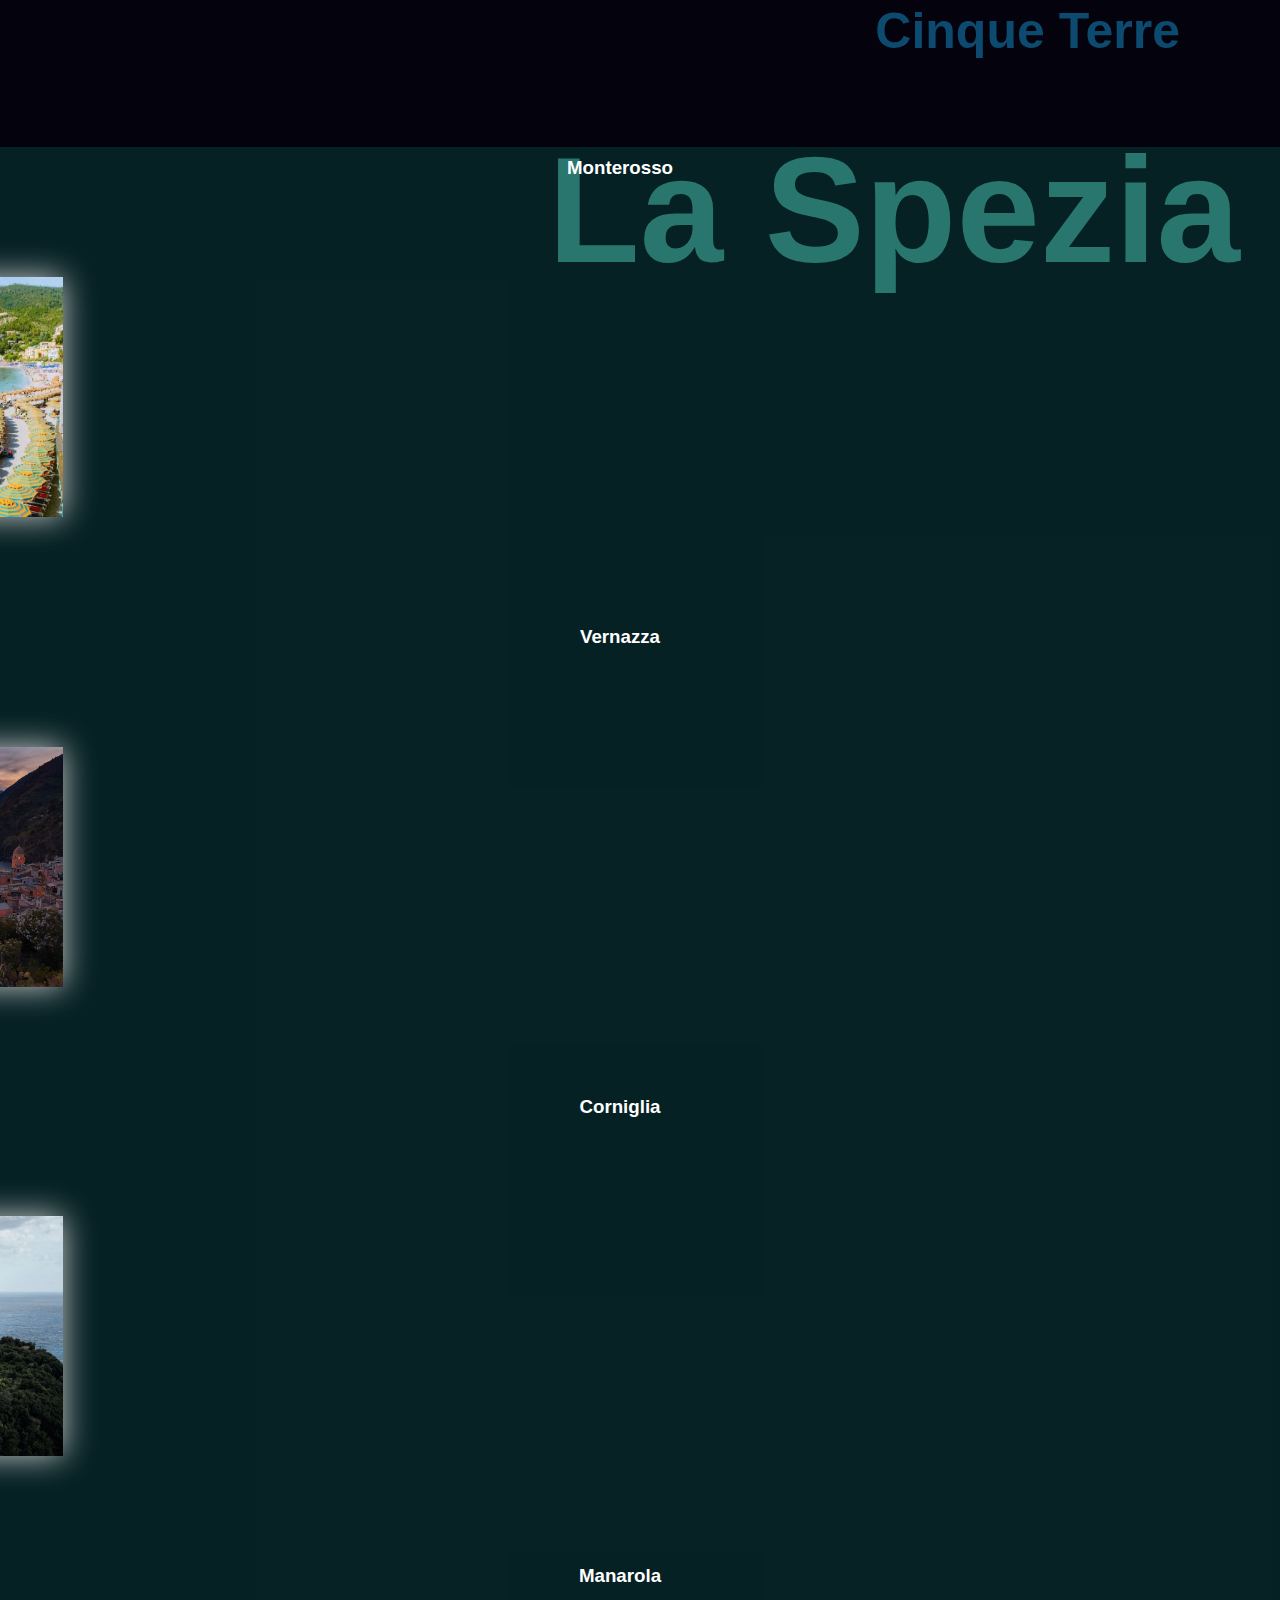
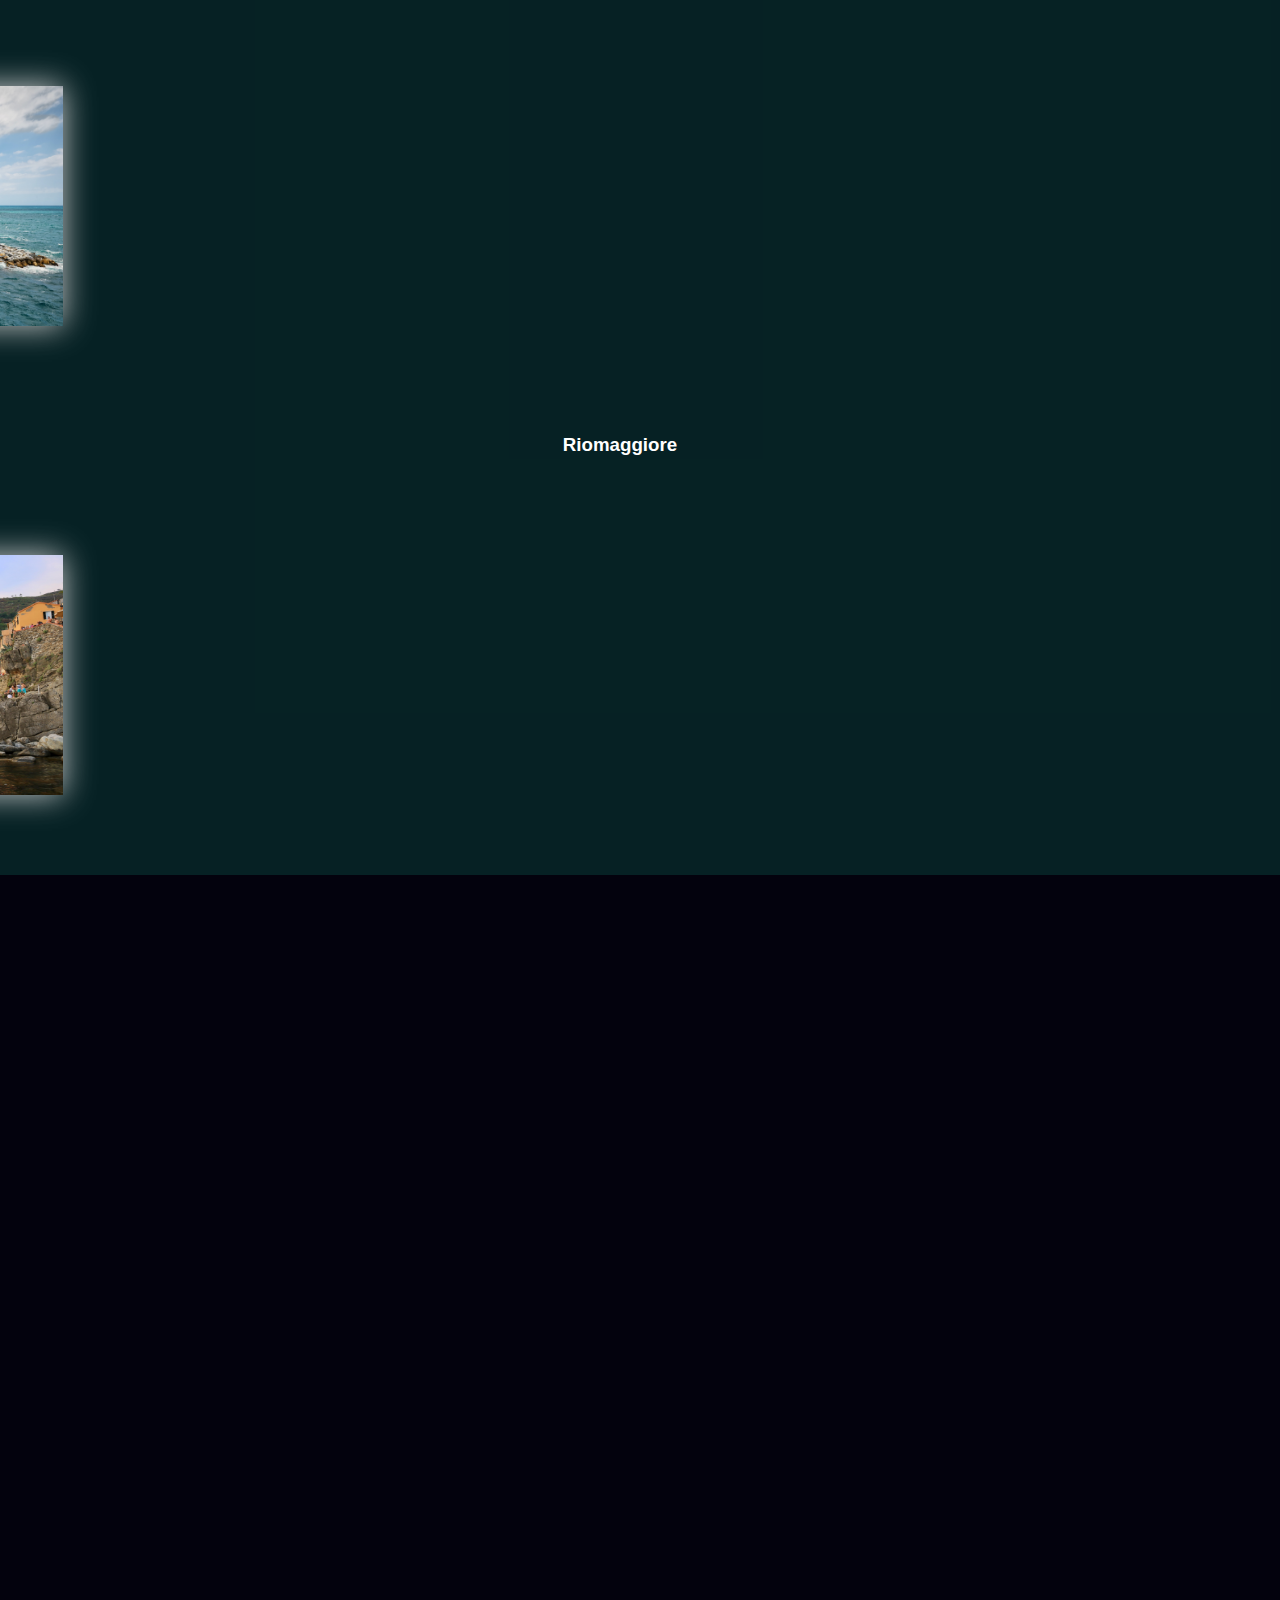
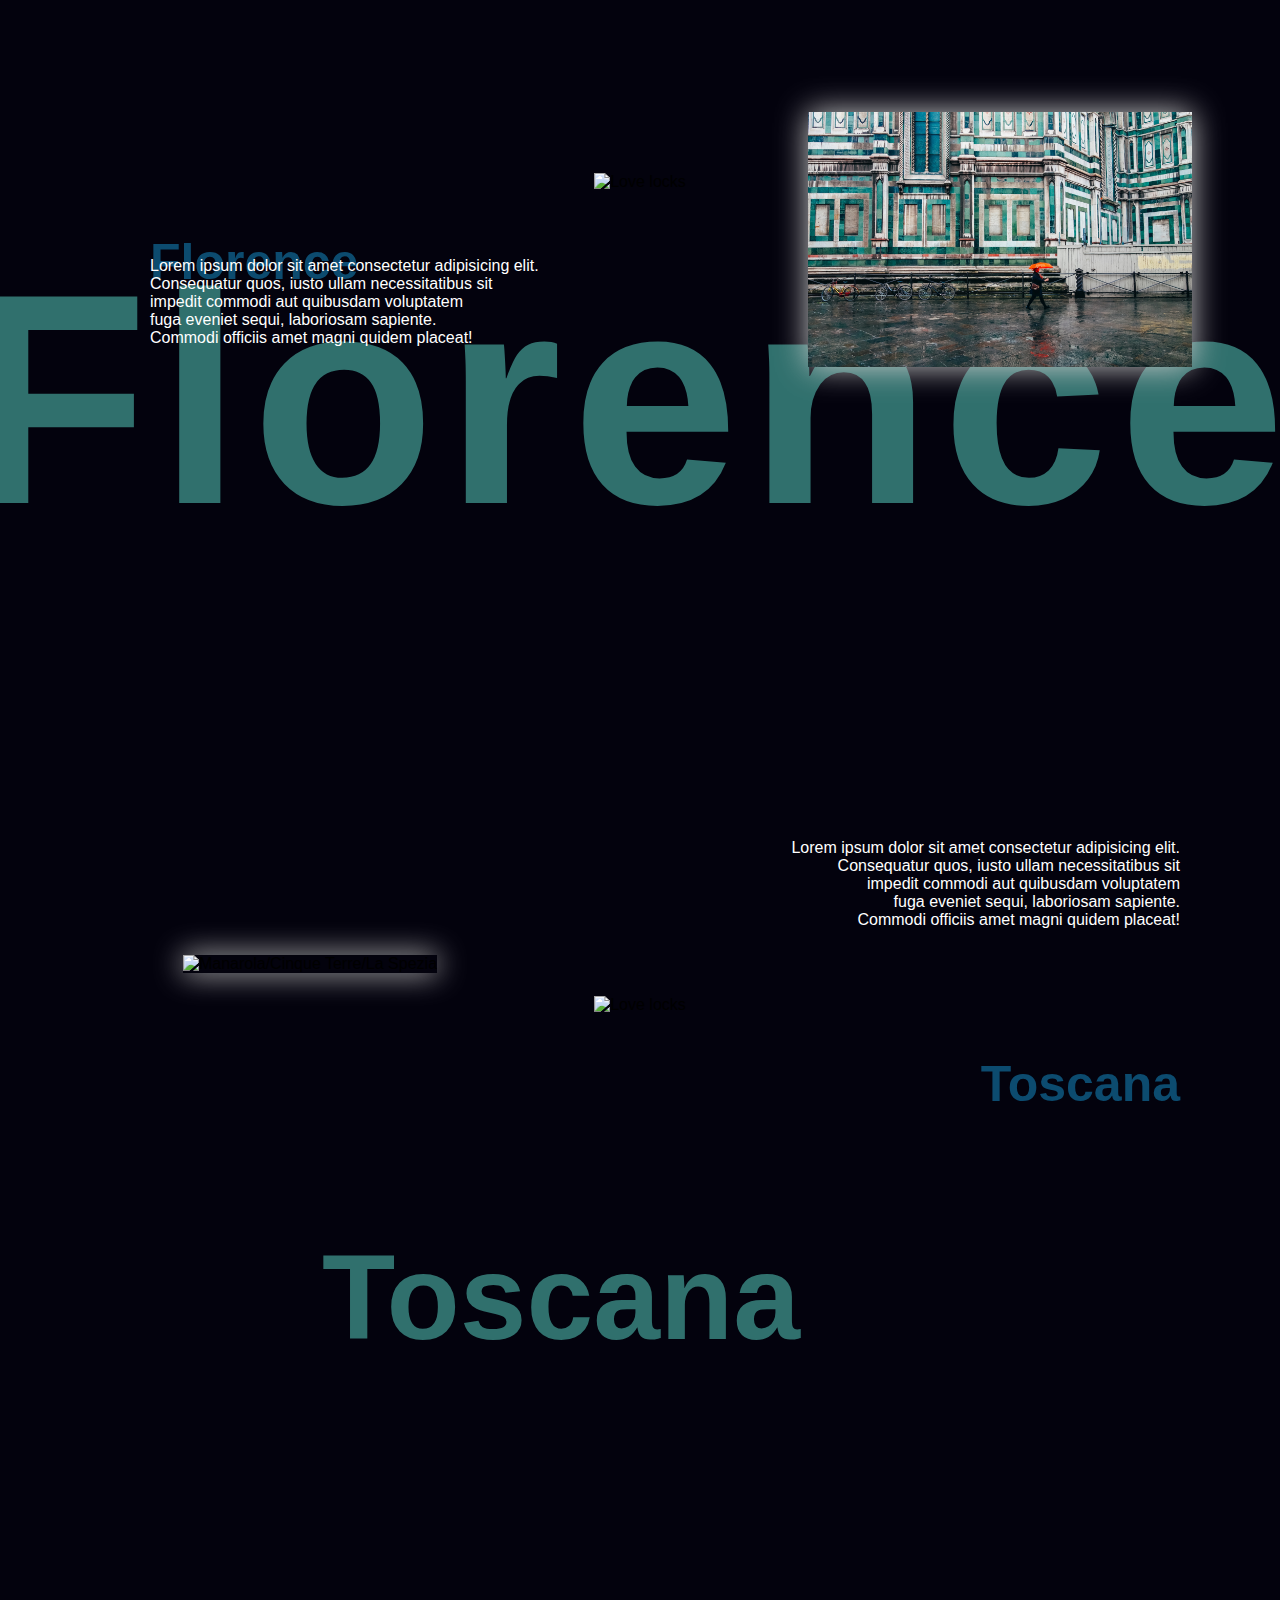
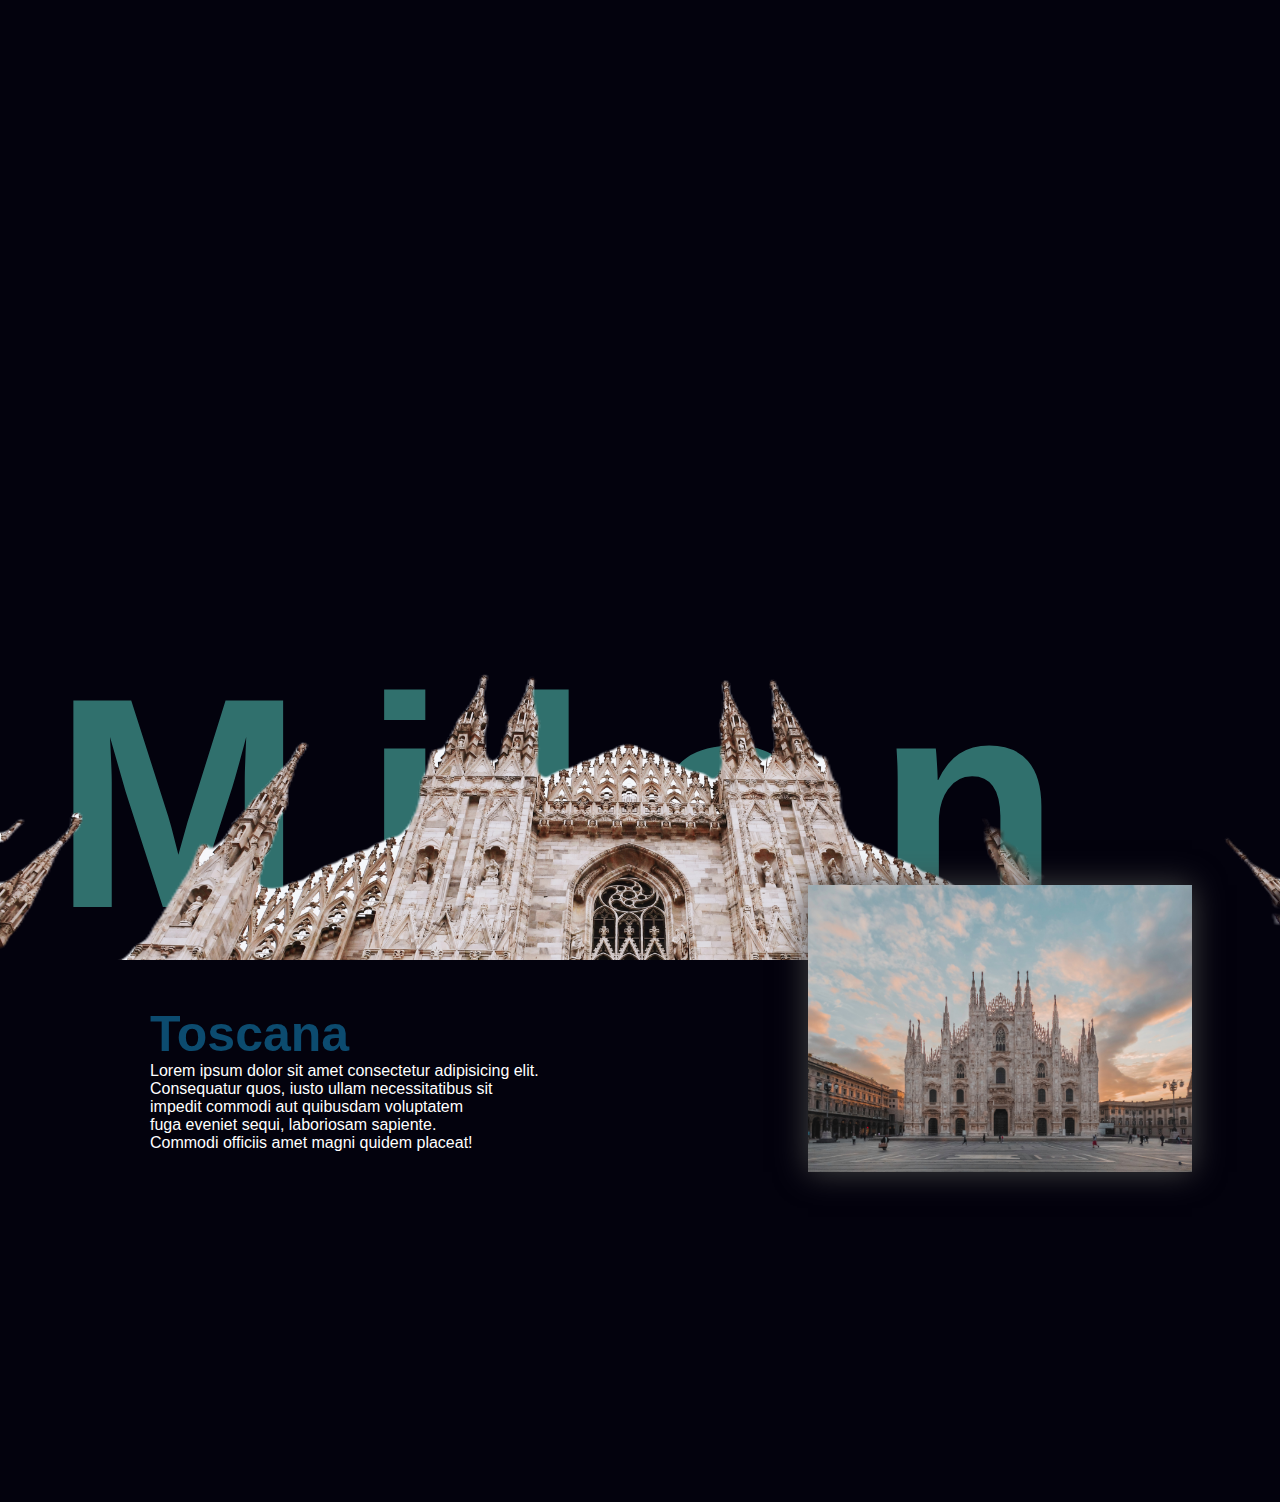
==== commit 66538ea2: "added a carousel gallery" ====
--- a/nightmode.html
+++ b/nightmode.html
@@ -4,7 +4,9 @@
     <meta charset="UTF-8">
     <meta name="viewport" content="width=device-width, initial-scale=1.0">
     <link rel="stylesheet" href="nightmode.css">
+    <link rel='stylesheet' href='//cdnjs.cloudflare.com/ajax/libs/flickity/1.0.0/flickity.css'>
     <link rel='stylesheet' href='https://cdnjs.cloudflare.com/ajax/libs/font-awesome/4.7.0/css/font-awesome.min.css'>
+    
     <title>Dicover Italy</title>
 </head>
 
@@ -207,9 +209,11 @@
         <img width="90%" src="snow.png" alt="Alps">
 
         <div id="dolomities" class="dolomities">
+          <h4>The Jewel of The Dolomites</h4>
             <h2>Lake Braies</h2>
             <img width="30%" src="samuele-errico-piccarini-JEBqFu2AOOA-unsplash.jpg" alt="Lake Braies">
-            <p>Lorem ipsum dolor sit amet consectetur adipisicing elit. <br> Consequatur quos, iusto ullam necessitatibus sit  <br> impedit commodi aut quibusdam voluptatem <br> fuga eveniet sequi, laboriosam sapiente. <br> Commodi officiis amet magni quidem placeat!</p>
+            
+                <p>Lago di Braies is one of the most beautiful <br>lakes in Italy. Located at an altitude of about <br> 1,500 m above sea level in the picturesque <br>Alta Pusteria / Hochpustertal, the mountain <br>lake captivates with its turquoise-green colour <br> and the imposing Seekofel massif (2,810 m) <br>that surrounds it.</p>
         </div>
 
     <!--Venezia-->
@@ -227,18 +231,42 @@
         
         <!--La Spezia-->
         <div id="laspezia-section" class="laspezia-text">
-            <h1>La Spezia</h1>
-        </div>
-        
-
-        <img width="100%" src="laspezia.png" alt="Love locks">
-
-        <div class="manarola">
-            <h2>Manarola</h2>
-            <img width="30%" src="bjorn-snelders-PeLkhi_B3wI-unsplash.jpg" alt="Manarola/Cinque Terre/La Spezia">
-            <p>Lorem ipsum dolor sit amet consectetur adipisicing elit. <br> Consequatur quos, iusto ullam necessitatibus sit  <br> impedit commodi aut quibusdam voluptatem <br> fuga eveniet sequi, laboriosam sapiente. <br> Commodi officiis amet magni quidem placeat!</p>
-        </div>
-
+          <h1>La Spezia</h1>
+      </div>
+      
+
+      <img width="100%" src="laspezia.png" alt="Love locks">
+
+      <div class="manarola">
+          <h2>Cinque Terre</h2>
+          <img width="30%" src="andreas-kretschmer--ahOKp3g4-I-unsplash.jpg" alt="Manarola/Cinque Terre/La Spezia">
+          <p>Cinque Terre, the five towns, is a string of <br> five old fishing villages perched high on the <br> Italian Riviera in the region Liguria, which <br> until recently were linked only by mule tracks<br> and accessible only by rail or water.
+          </p> <br><br>
+
+          <div class="gallery js-flickity"
+                data-flickity-options='{ "wrapAround": true }'>
+                <h3>Monterosso</h3>
+                <div class="gallery-cell">
+                    <img width="80%" height="60%" src="chairs-umbrellas-fill-spiaggia-d.jpeg" alt="Manarola/Cinque Terre/La Spezia">
+                </div>
+                <h3>Vernazza</h3>
+                <div class="gallery-cell">
+                    <img width="80%" height="60%" src="anders-jilden-cYrMQA7a3Wc-unsplash.jpg" alt="Manarola/Cinque Terre/La Spezia">
+                </div>
+                <h3>Corniglia</h3>
+                <div class="gallery-cell">
+                    <img width="80%" height="60%"  src="ansgar-scheffold-6hokOAEHOII-unsplash.jpg" alt="Manarola/Cinque Terre/La Spezia">
+                </div>
+                <h3>Manarola</h3>
+                <div class="gallery-cell">
+                    <img width="80%" height="60%" src="vidar-nordli-mathisen-SF2yQGSZ_Pg-unsplash.jpg" alt="Manarola/Cinque Terre/La Spezia">
+                </div>
+                <h3>Riomaggiore</h3>
+                <div class="gallery-cell">
+                    <img width="80%" height="60%"  src="hongbin-glhRZYIAKb4-unsplash.jpg" alt="Manarola/Cinque Terre/La Spezia">
+                </div>
+            </div>
+            </div>
 
         <!--Florence-->
         <div id="florence-section" class="florence-text">
@@ -298,5 +326,6 @@
       
 
   </footer>
+  <script src='//cdnjs.cloudflare.com/ajax/libs/flickity/1.0.0/flickity.pkgd.js'></script>
 </body>
 </html>--- a/nightmode.css
+++ b/nightmode.css
@@ -9,6 +9,7 @@
   /* nav */
   /*header*/
   /*Article*/
+  /* cell number */
 }
 body nav {
   z-index: 10;
@@ -176,7 +177,7 @@
   display: block;
   font-family: "Open Sans";
   text-align: center;
-  padding: 1em 1em 1em 1em;
+  padding: 0em 1em 0em 1em;
   color: #fff;
   position: relative !important;
 }
@@ -199,11 +200,18 @@
   top: 455px;
   color: #30706D;
 }
+body section .dolomities h4 {
+  color: #30706D;
+  font-size: 27px;
+  text-align: right;
+  position: relative;
+  right: 100px;
+}
 body section .dolomities p {
   text-align: right;
   position: relative;
   right: 100px;
-  bottom: 350px;
+  bottom: 400px;
   color: white;
 }
 body section .dolomities h2 {
@@ -212,11 +220,12 @@
   text-align: right;
   position: relative;
   right: 100px;
+  bottom: 40px;
 }
 body section .dolomities img {
   position: relative;
   left: -330px;
-  bottom: 200px;
+  bottom: 270px;
   box-shadow: 0 0 30px #ccc;
 }
 body section .venice-text h1 {
@@ -282,7 +291,7 @@
   font-size: 300px;
   position: relative;
   top: 600px;
-  right: 30px;
+  right: 35px;
   z-index: -1;
   letter-spacing: 10px;
   color: #30706D;
@@ -364,5 +373,33 @@
   position: relative;
   left: 360px;
   bottom: 220px;
-  box-shadow: 0 0 30px #ccc;
+  box-shadow: 0 0 30px #434343;
+}
+body .gallery {
+  background: rgba(18, 139, 111, 0.23);
+  position: relative;
+  bottom: 150px;
+  justify-content: center;
+}
+body .gallery h3 {
+  text-align: center;
+  padding-right: 40px;
+  padding-top: 10px;
+  color: white;
+}
+body .gallery-cell {
+  width: 35%;
+  height: 400px;
+  margin-left: -10px;
+  background: transparent;
+  position: relative;
+  top: 80px;
+}
+body .gallery-cell:before {
+  display: block;
+  text-align: center;
+  align-items: center;
+  content: counter(gallery-cell);
+  line-height: 200px;
+  color: transparent;
 }/*# sourceMappingURL=nightmode.css.map */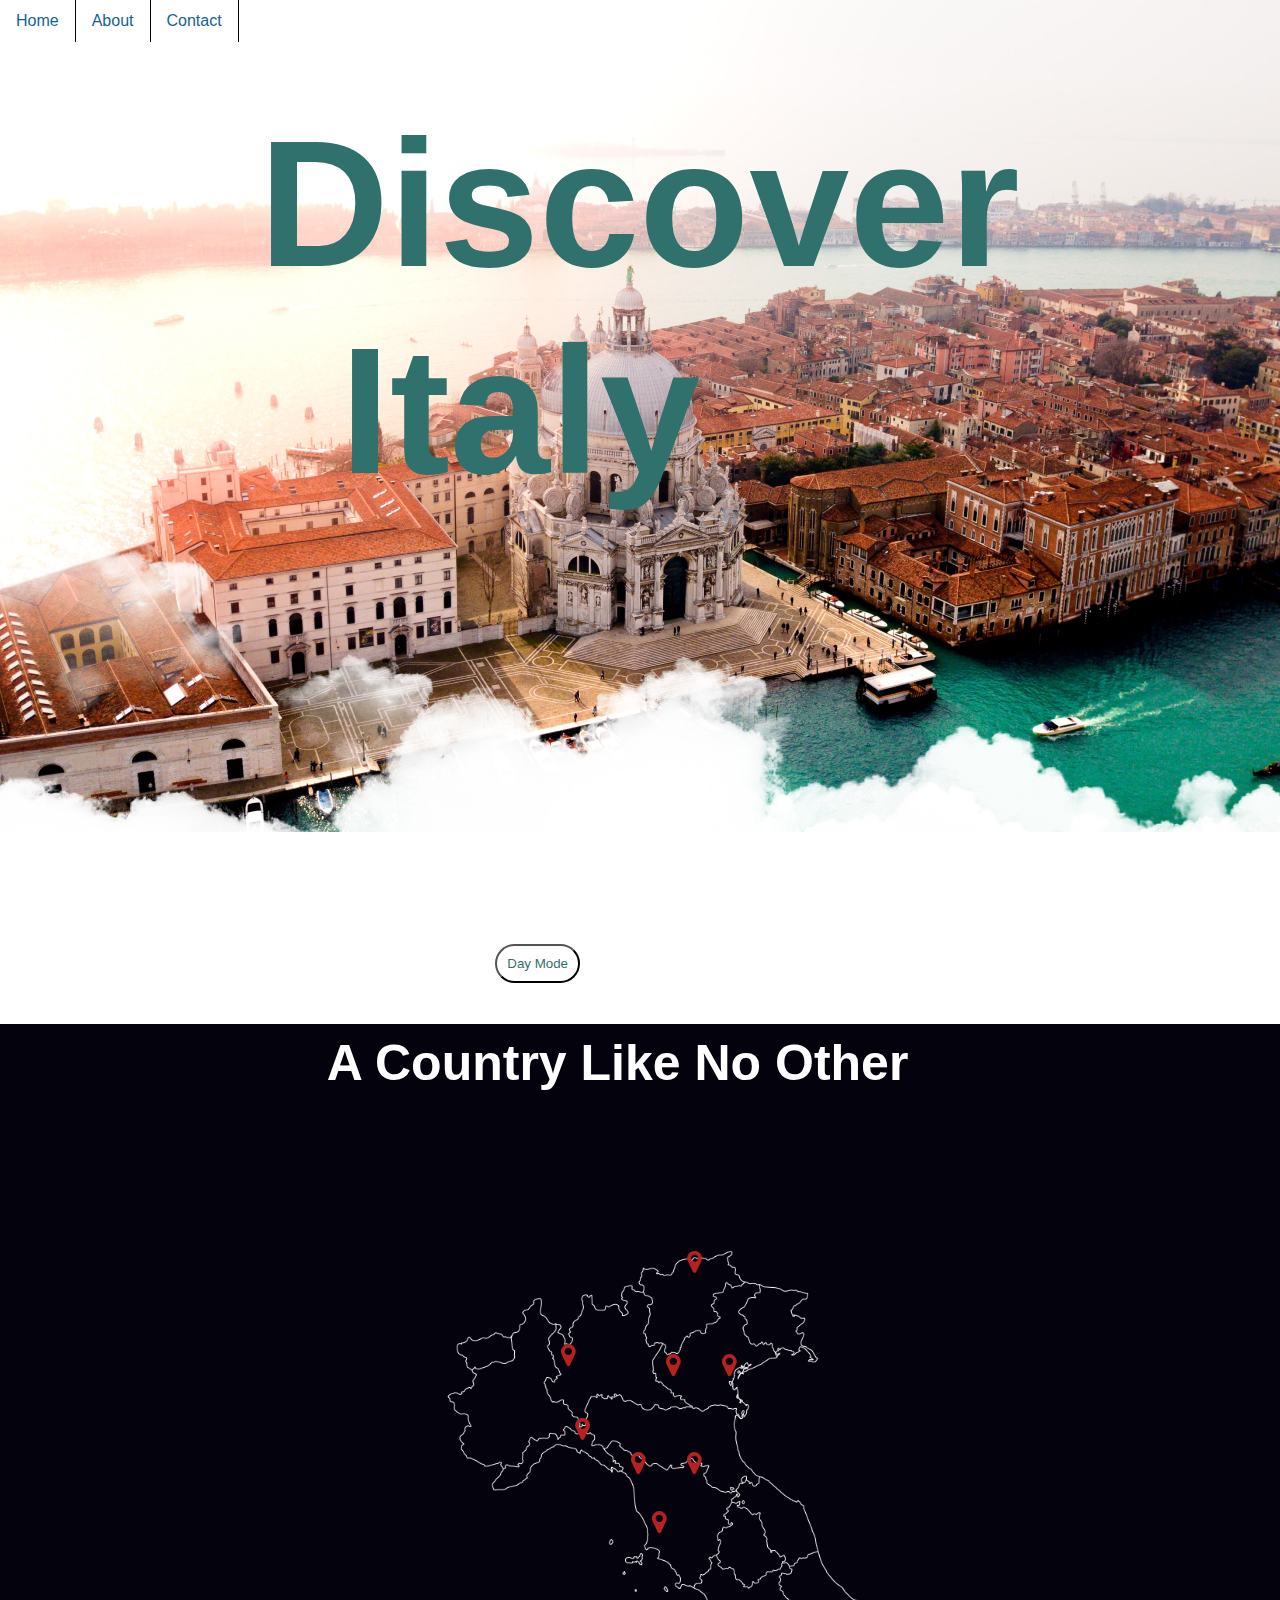
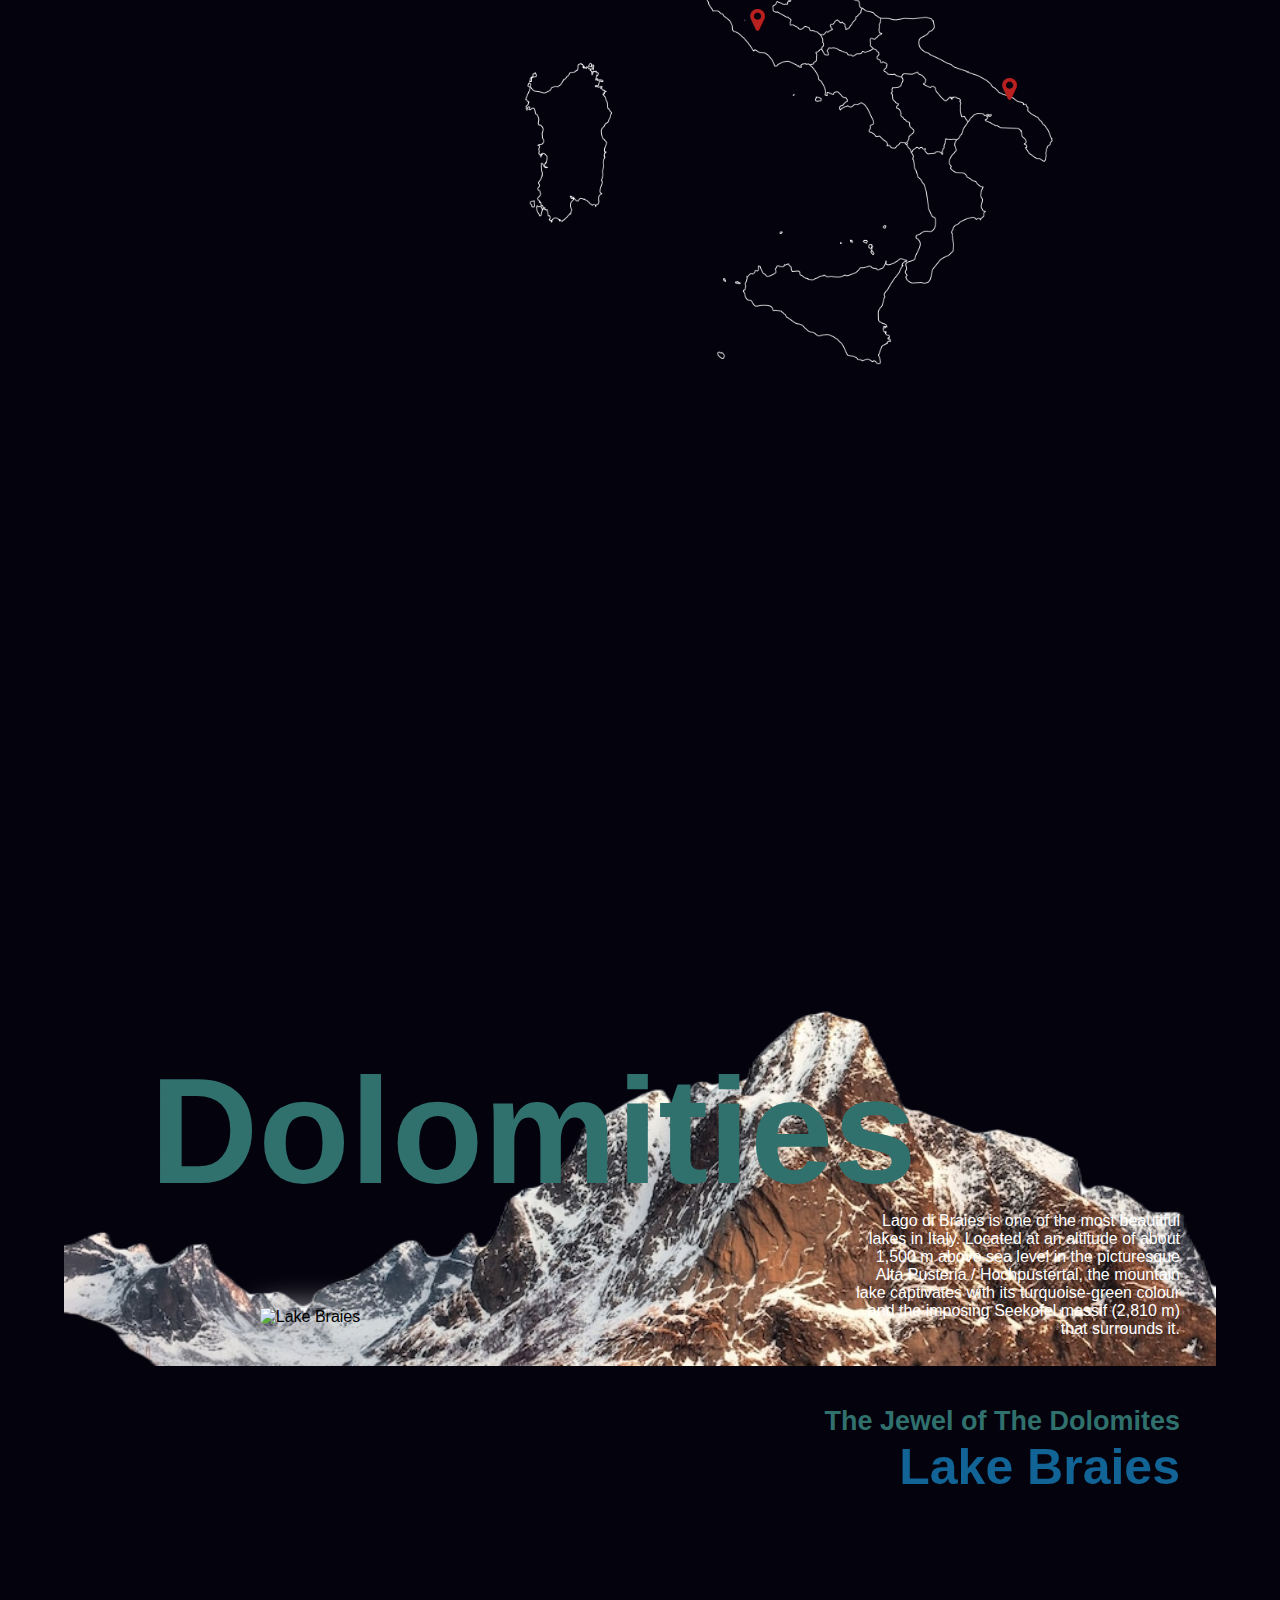
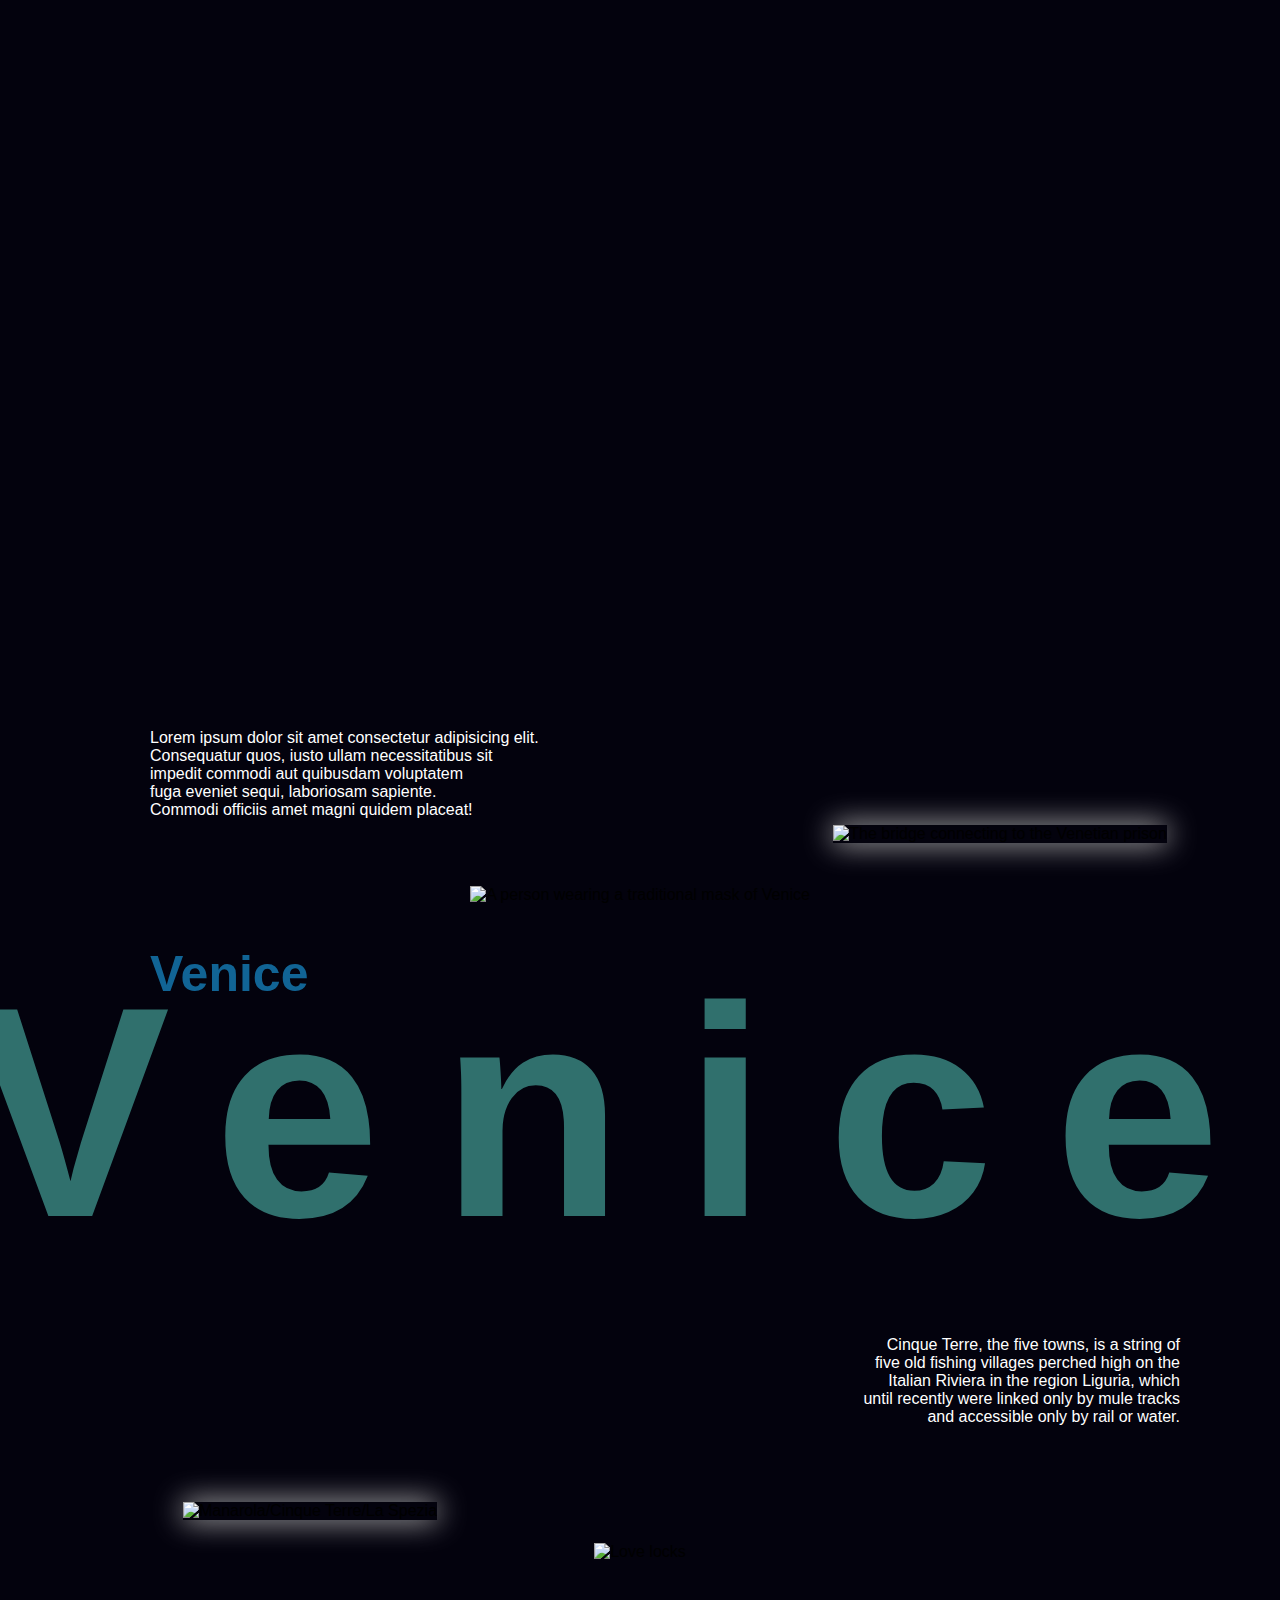
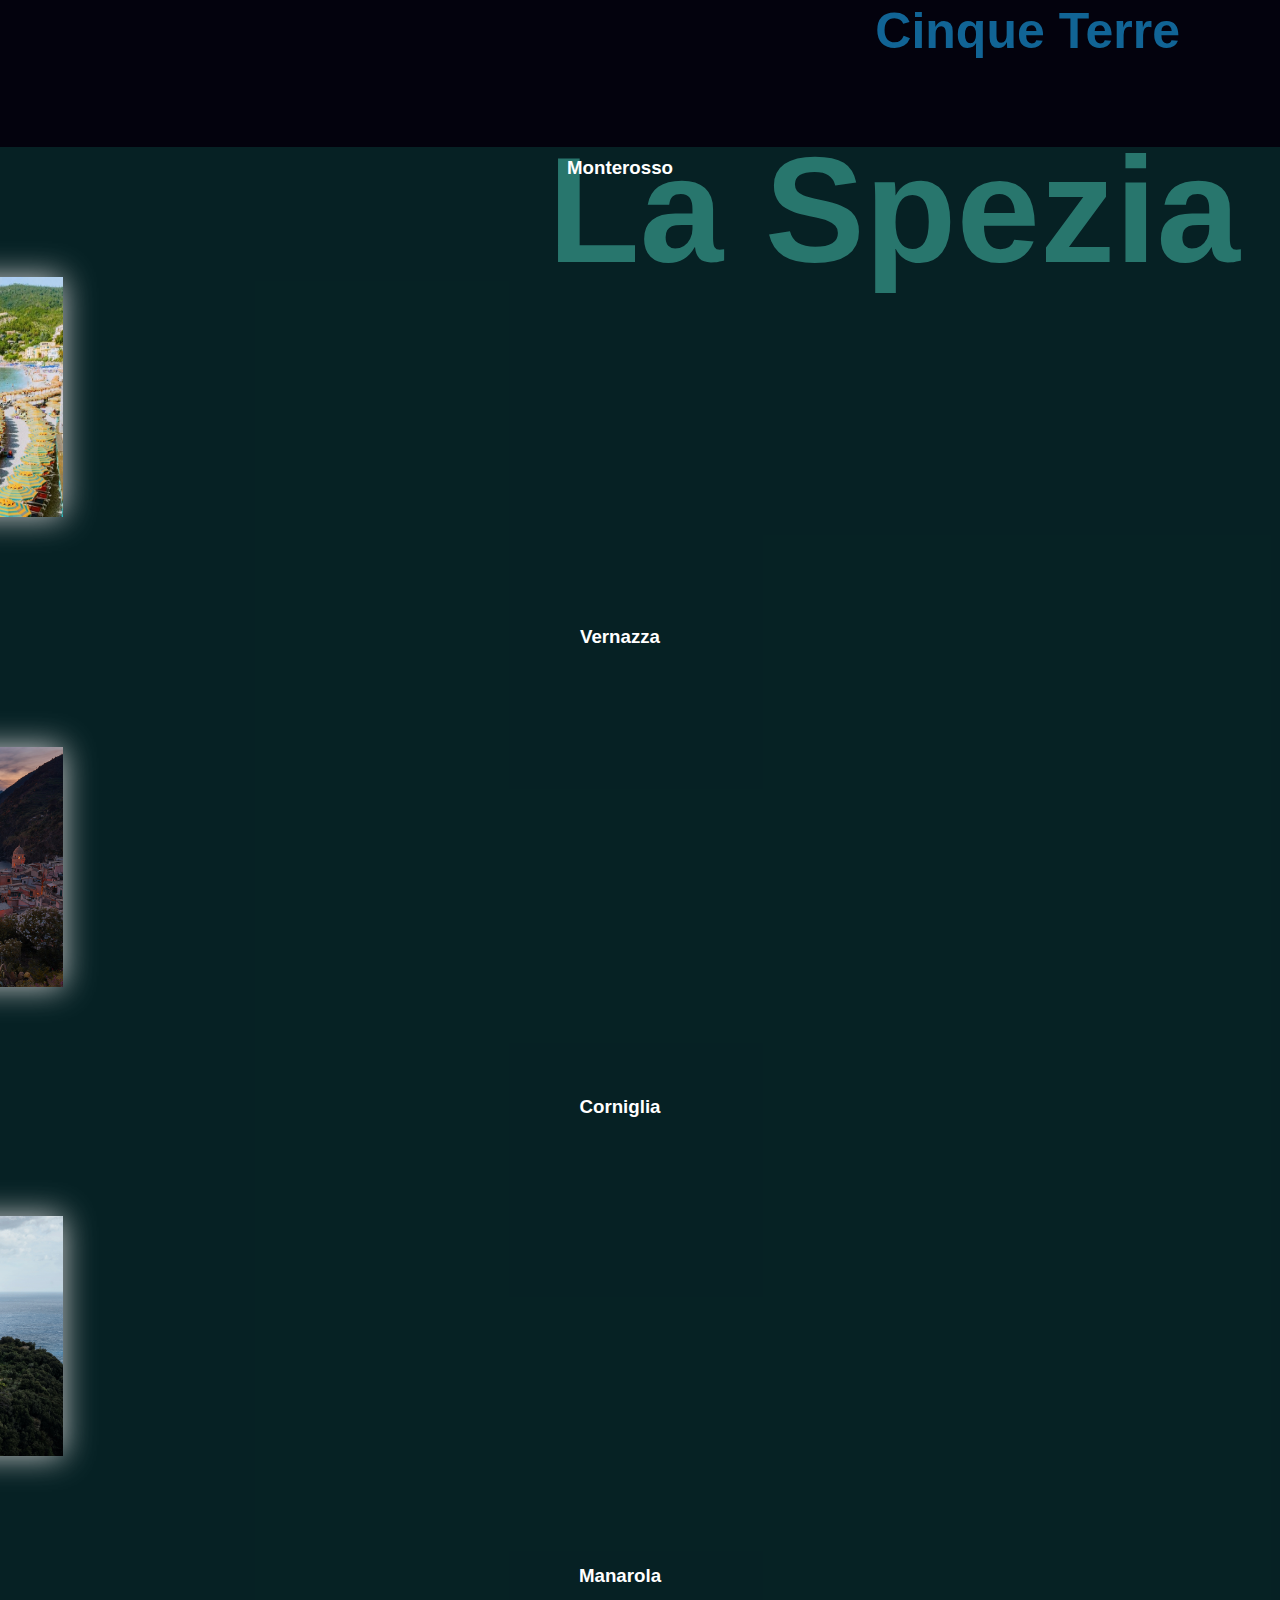
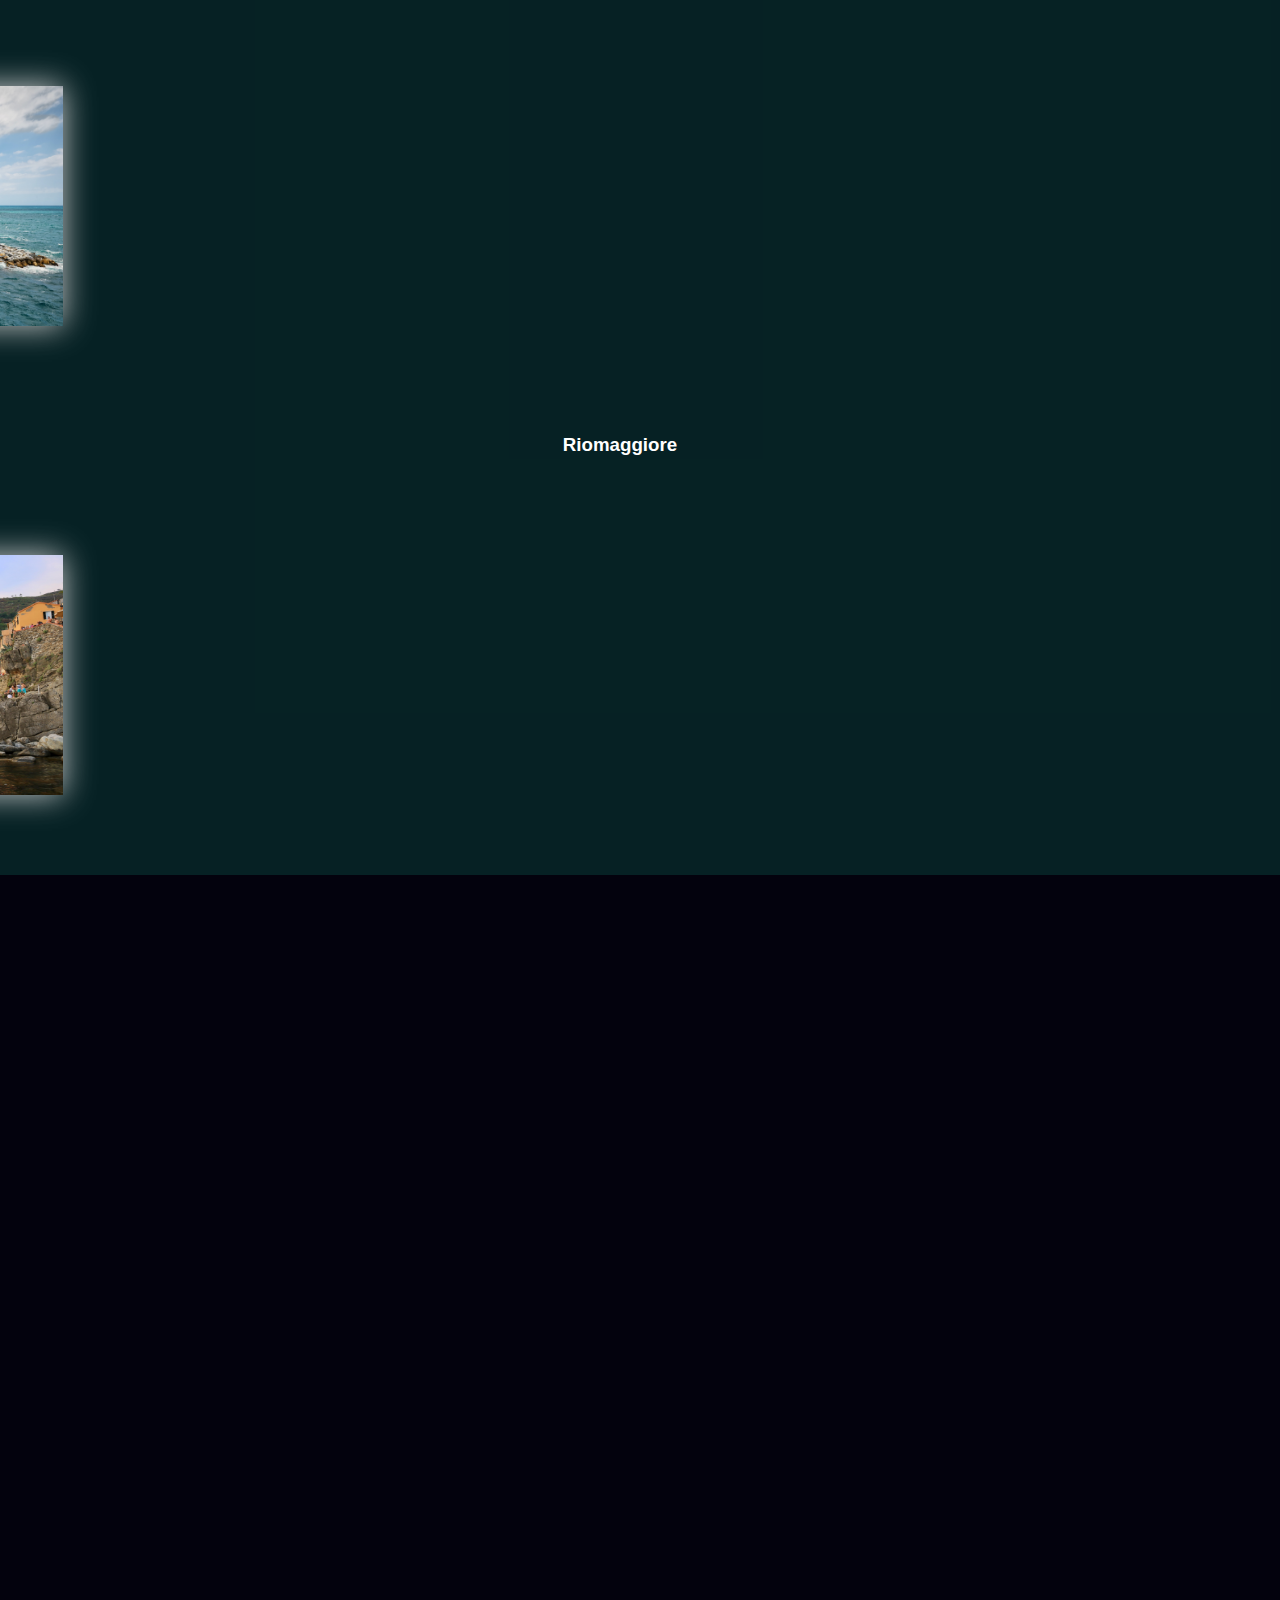
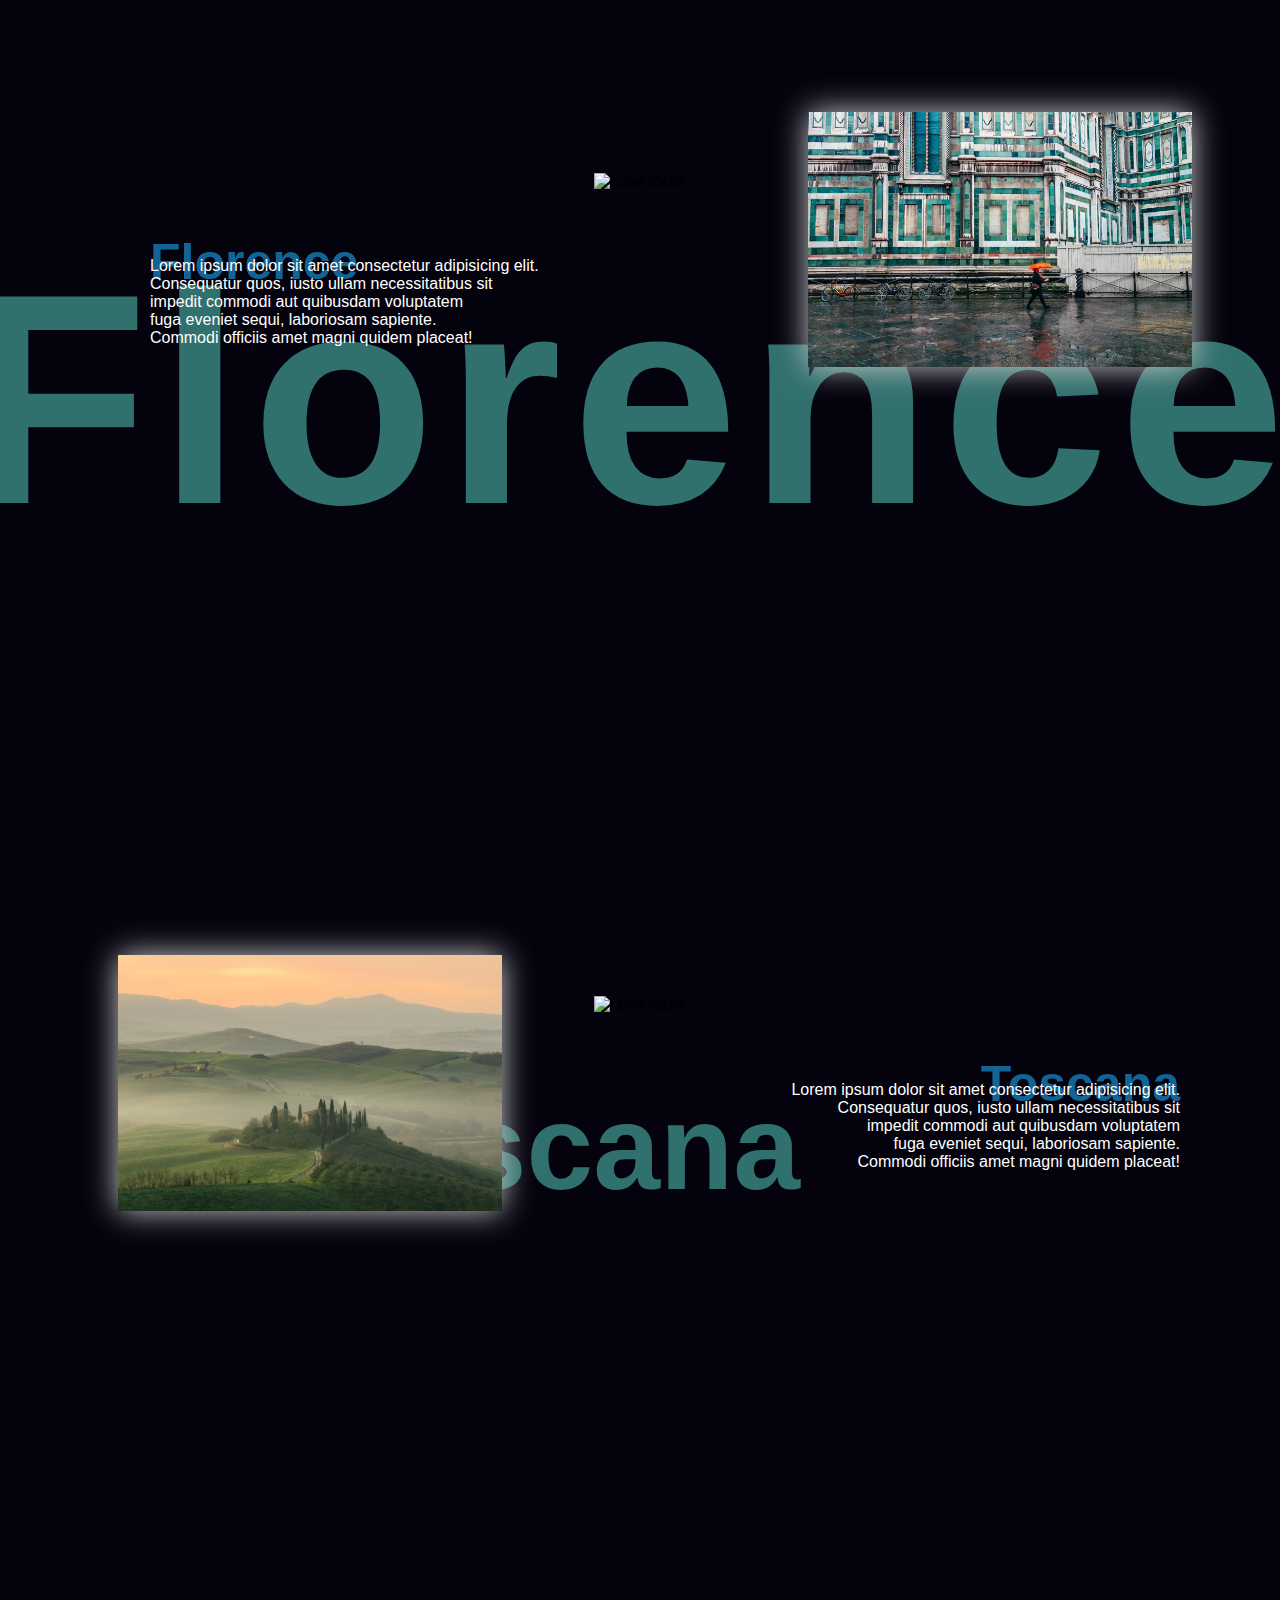
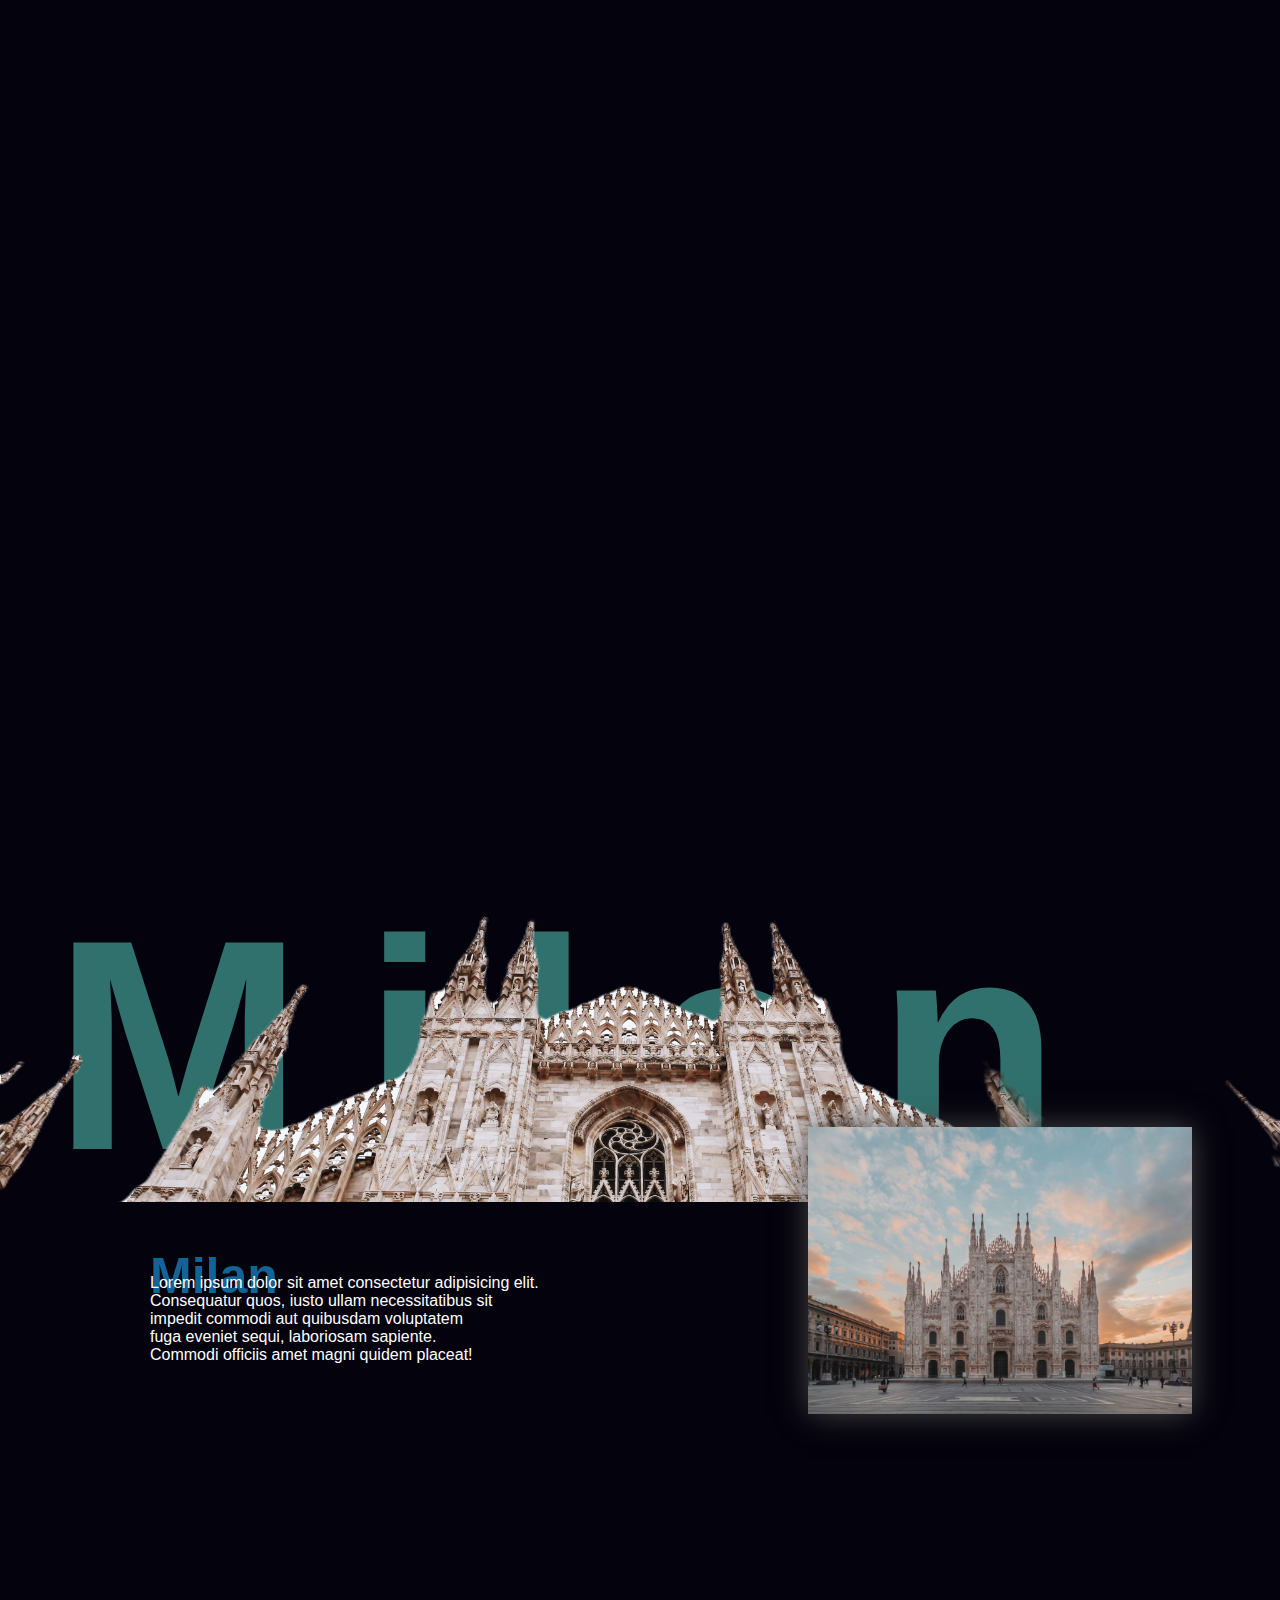
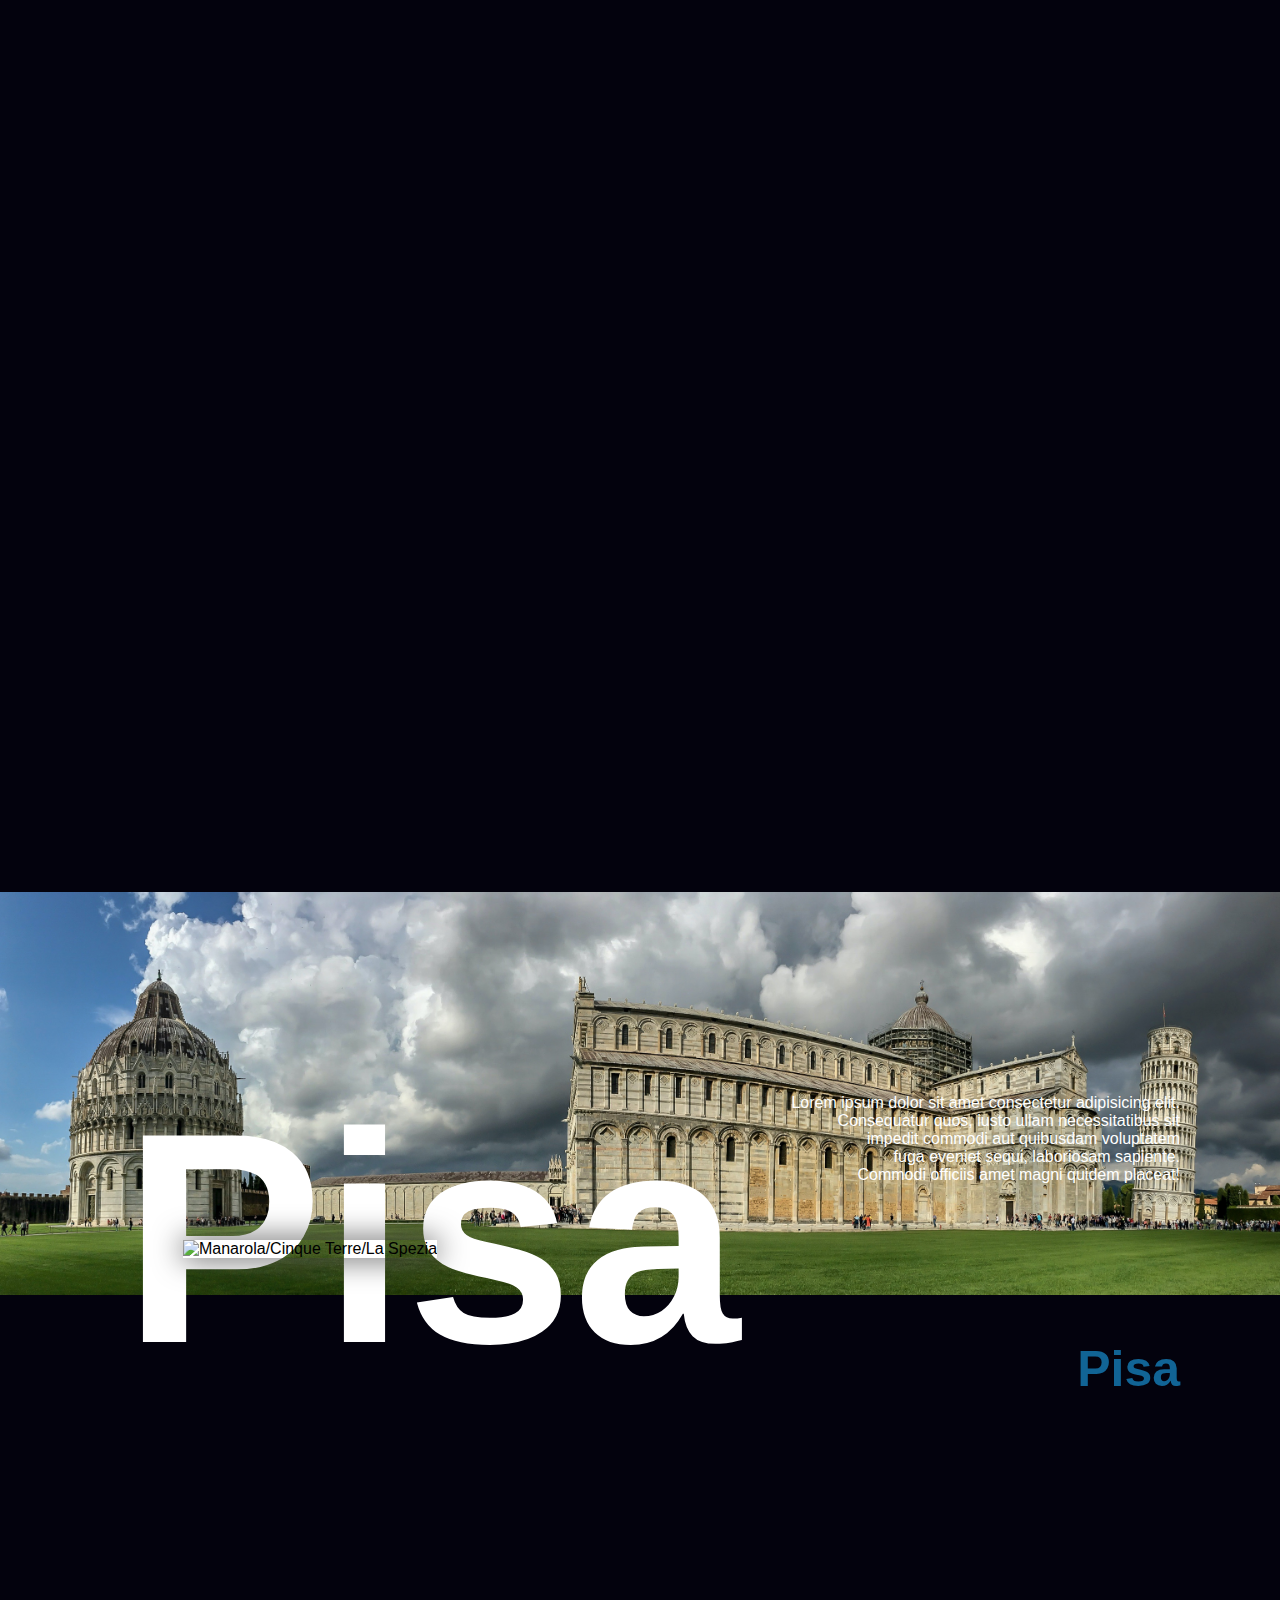
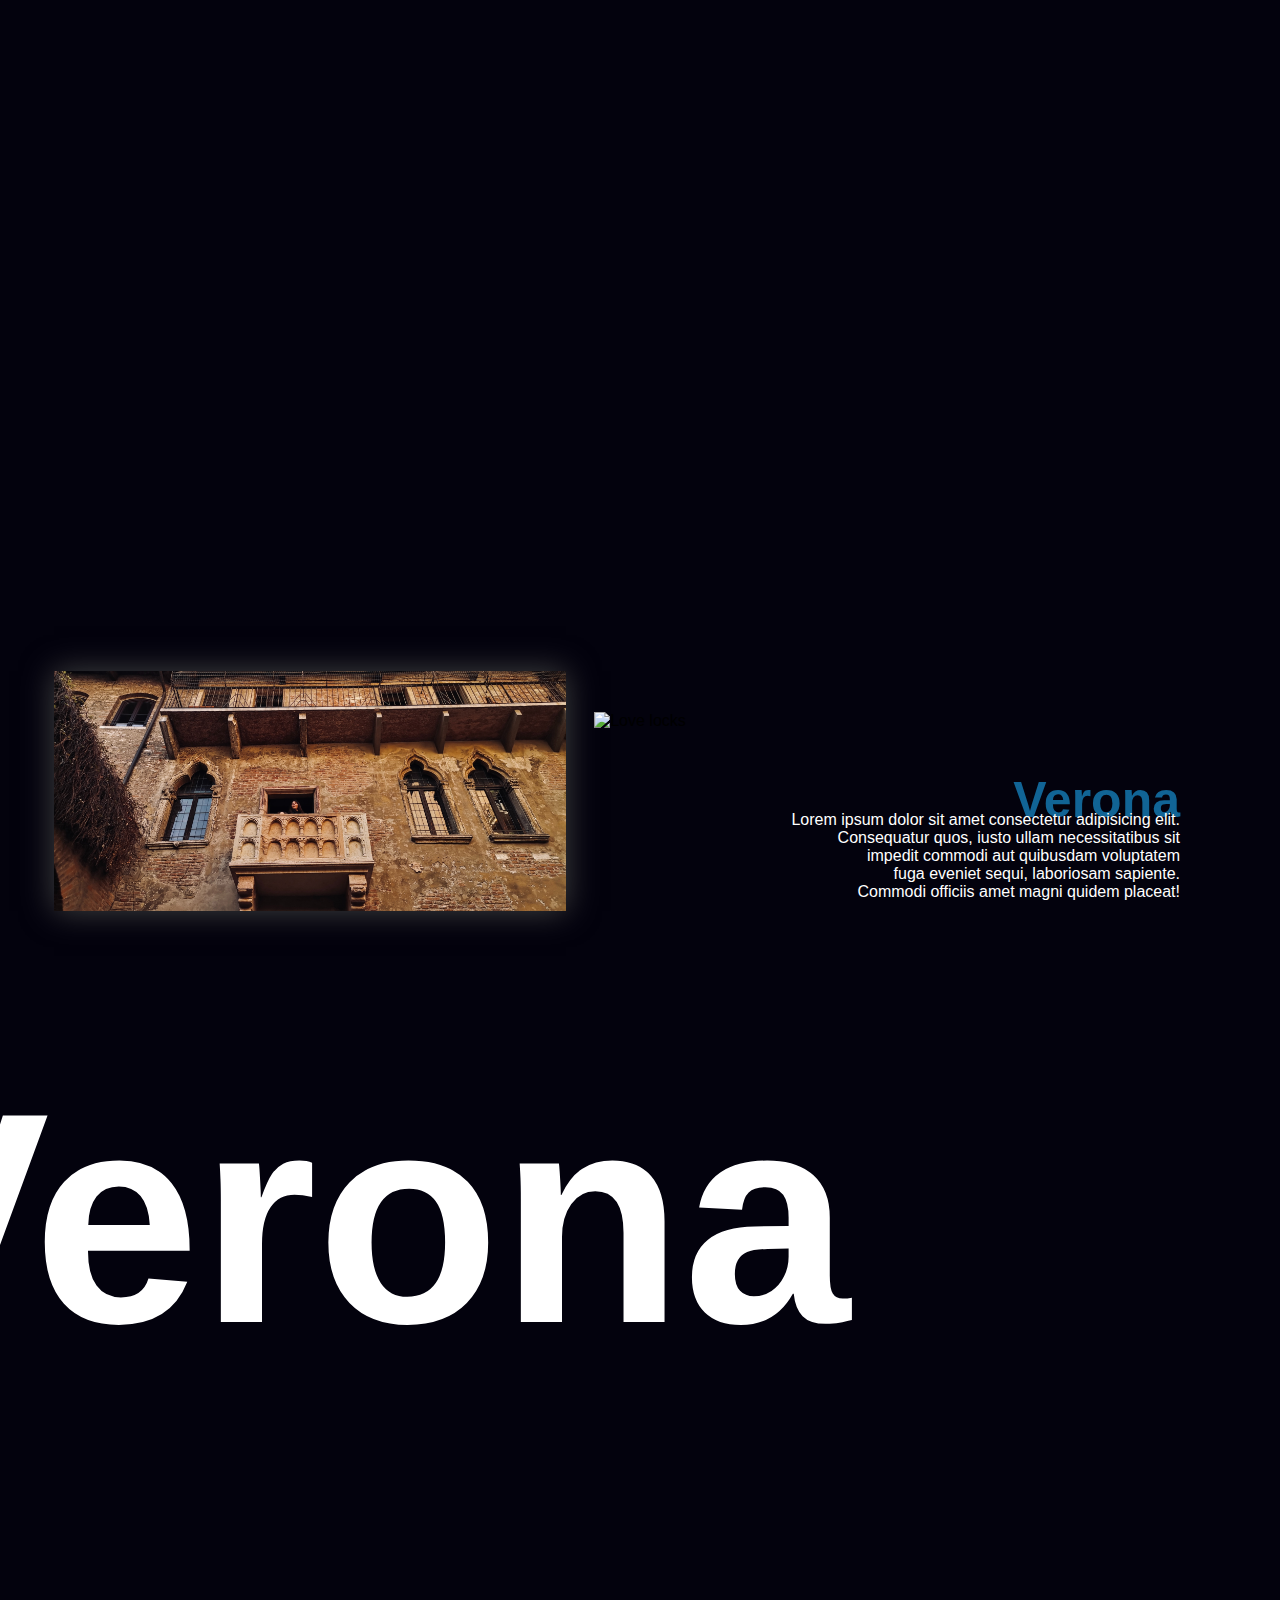
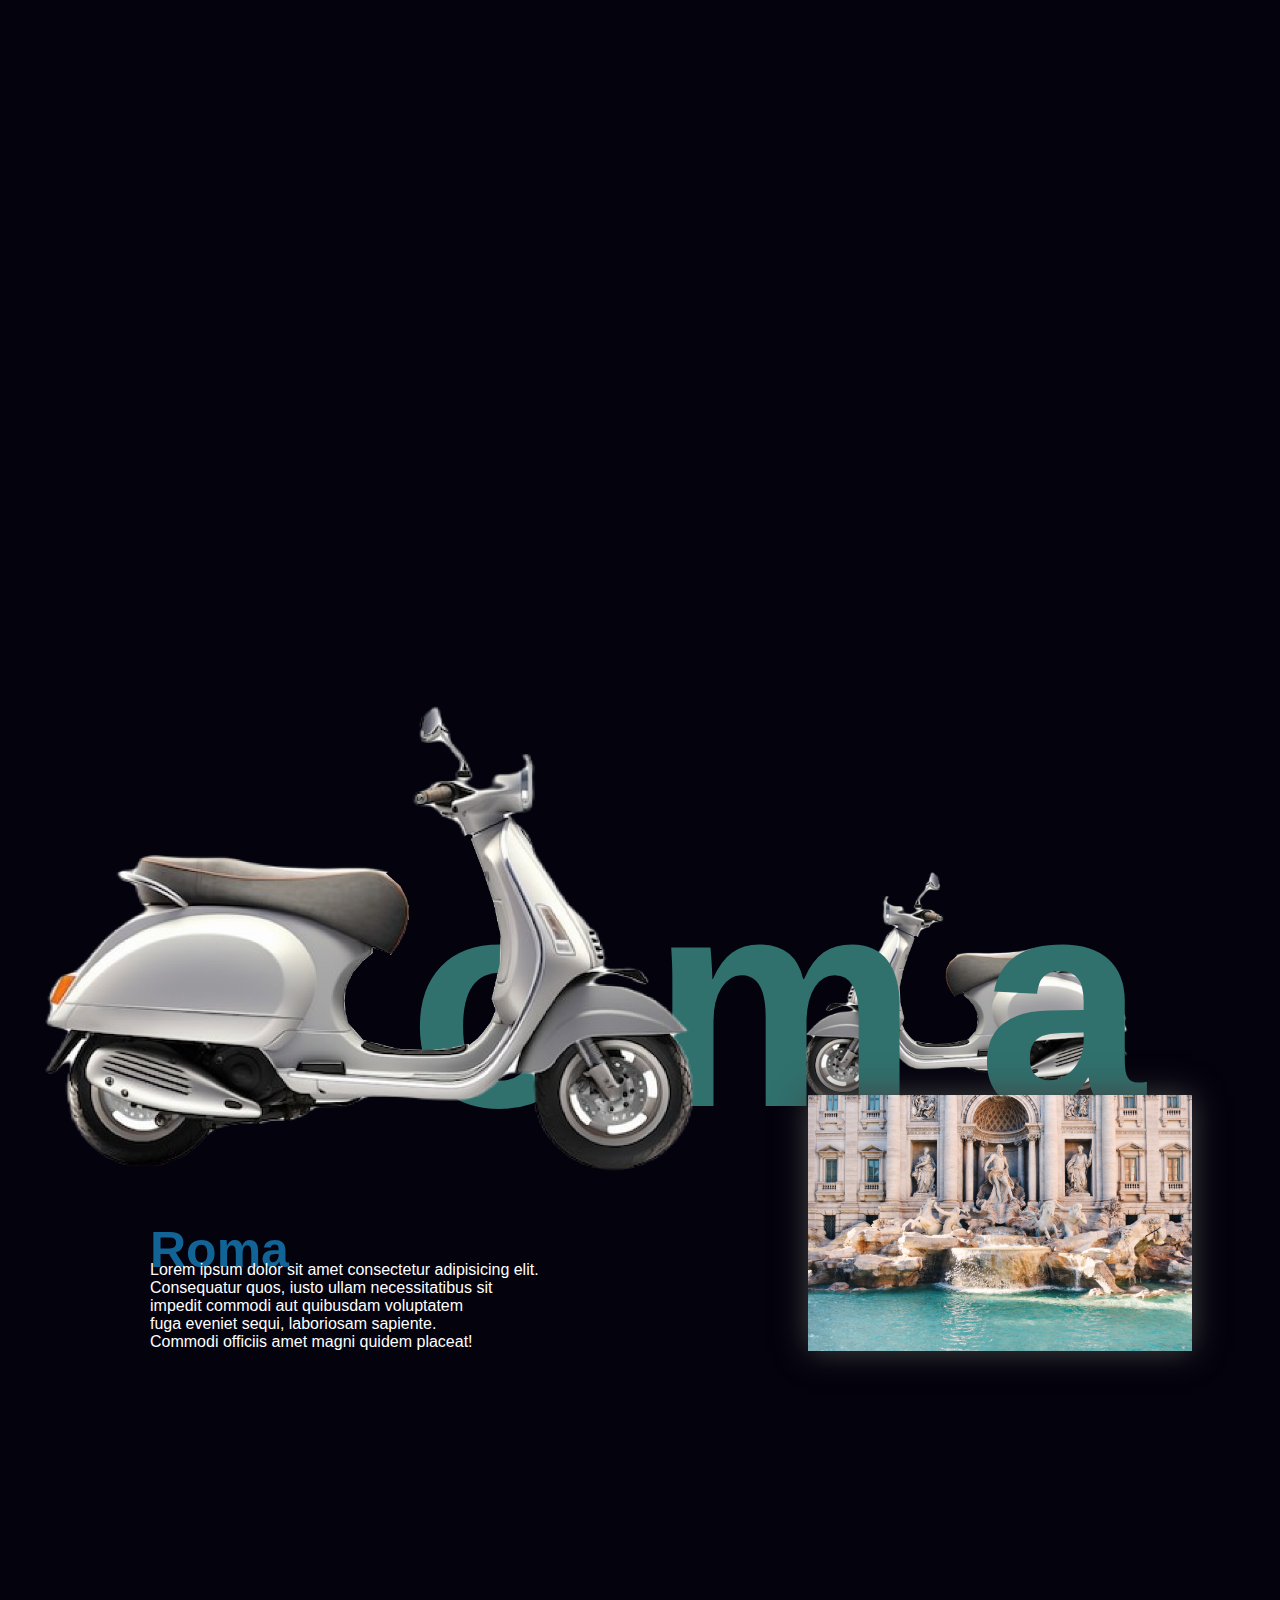
==== commit 04a28743: "added 4 contenets in section" ====
--- a/nightmode.html
+++ b/nightmode.html
@@ -168,10 +168,12 @@
               <span class="tooltip-item">
               <i class="fa fa-map-marker" aria-hidden="true"></i>
             <span class="tooltip-content clearfix">
+              <a href="#roma-section">
                 <p class="tooltip-text">
                 Roma
                 </p>
                 <img width="100%" src="francesco-bruno-ZaBjw3Bsv2c-unsplash.jpg" alt="Fontana Di Trevi, Roma">
+              </a>
             </span>
             </span>
           </div>
@@ -293,7 +295,7 @@
 
         <div class="toscana">
             <h2>Toscana</h2>
-            <img width="30%" src="leonhard-niederwimmer-9UeHd6kH9hk-unsplash.jpg" alt="Manarola/Cinque Terre/La Spezia">
+            <img width="30%" src="engjell-gjepali-M0OIyN5u8ZM-unsplash.jpg" alt="Manarola/Cinque Terre/La Spezia">
             <p>Lorem ipsum dolor sit amet consectetur adipisicing elit. <br> Consequatur quos, iusto ullam necessitatibus sit  <br> impedit commodi aut quibusdam voluptatem <br> fuga eveniet sequi, laboriosam sapiente. <br> Commodi officiis amet magni quidem placeat!</p>
         </div>
 
@@ -306,11 +308,72 @@
         <img width="100%" src="milan.png" alt="Love locks">
 
         <div class="milan">
-            <h2>Toscana</h2>
+            <h2>Milan</h2>
             <img width="30%" src="ouael-ben-salah-0xe2FGo7Vc0-unsplash.jpg" alt="Manarola/Cinque Terre/La Spezia">
             <p>Lorem ipsum dolor sit amet consectetur adipisicing elit. <br> Consequatur quos, iusto ullam necessitatibus sit  <br> impedit commodi aut quibusdam voluptatem <br> fuga eveniet sequi, laboriosam sapiente. <br> Commodi officiis amet magni quidem placeat!</p>
         </div>
        
+        <!--Pisa-->
+        <div id="pisa-section" class="pisa-text">
+          <h1>Pisa</h1>
+      </div>
+      
+
+      <img width="100%" src="ray-harrington-tKGq8vGt6ns-unsplash.jpg" alt="Love locks">
+
+      <div class="pisa">
+          <h2>Pisa</h2>
+          <img width="30%" src="federico-di-dio-photography-WFlxF-0fhIE-unsplash.jpg" alt="Manarola/Cinque Terre/La Spezia">
+          <p>Lorem ipsum dolor sit amet consectetur adipisicing elit. <br> Consequatur quos, iusto ullam necessitatibus sit  <br> impedit commodi aut quibusdam voluptatem <br> fuga eveniet sequi, laboriosam sapiente. <br> Commodi officiis amet magni quidem placeat!</p>
+      </div>
+
+
+      <!--Verona-->
+      <div id="verona-section" class="verona-text">
+          <h1>Verona</h1>
+      </div>
+      
+
+      <img width="100%" src="patrick-pahlke-a0pv66dZPeA-unsplash.jpg" alt="Love locks">
+
+      <div class="verona">
+          <h2>Verona</h2>
+          <img width="40%" src="world-of-magic-nmM8sxZwsuY-unsplash.jpg" alt="Manarola/Cinque Terre/La Spezia">
+          <p>Lorem ipsum dolor sit amet consectetur adipisicing elit. <br> Consequatur quos, iusto ullam necessitatibus sit  <br> impedit commodi aut quibusdam voluptatem <br> fuga eveniet sequi, laboriosam sapiente. <br> Commodi officiis amet magni quidem placeat!</p>
+      </div>
+
+       <!--Roma-->
+       <div class="back-img">
+          <img class="img-back" width="50%" src="Subtract3.png" alt="Love locks">
+       </div>
+       <div id="roma-section" class="roma-text">
+          <h1>Roma</h1>
+      </div>
+      
+
+      <img width="100%" src="romamotor.png" alt="Love locks">
+     
+
+      <div class="roma">
+          <h2>Roma</h2>
+          <img width="30%" src="michele-bitetto-2y6ojwauKJI-unsplash.jpg" alt="Manarola/Cinque Terre/La Spezia">
+          <p>Lorem ipsum dolor sit amet consectetur adipisicing elit. <br> Consequatur quos, iusto ullam necessitatibus sit  <br> impedit commodi aut quibusdam voluptatem <br> fuga eveniet sequi, laboriosam sapiente. <br> Commodi officiis amet magni quidem placeat!</p>
+      </div>
+     
+
+      <!--Puglia-->
+      <div id="puglia-section" class="puglia-text">
+          <h1>Puglia</h1>
+      </div>
+      
+
+      <img width="100%" src="rocks.png" alt="Love locks">
+
+      <div class="puglia">
+          <h2>Puglia</h2>
+          <img width="30%" src="kirsten-velghe-O7IulWjXAJ0-unsplash.jpg" alt="Polignano a Mare, Bari, Italy">
+          <p>Lorem ipsum dolor sit amet consectetur adipisicing elit. <br> Consequatur quos, iusto ullam necessitatibus sit  <br> impedit commodi aut quibusdam voluptatem <br> fuga eveniet sequi, laboriosam sapiente. <br> Commodi officiis amet magni quidem placeat!</p>
+      </div>
 
     
 
--- a/nightmode.css
+++ b/nightmode.css
@@ -21,7 +21,7 @@
 }
 body nav li a {
   display: block;
-  color: #30706D;
+  color: #116495;
   text-align: center;
   padding: 12px 16px;
   text-decoration: none;
@@ -40,8 +40,9 @@
 }
 body header h1 {
   color: #30706D;
-  font-size: 100px;
-  text-align: center;
+  font-size: 180px;
+  text-align: center;
+  font-weight: 900;
   position: relative;
   top: 100px;
   right: 120px;
@@ -191,6 +192,10 @@
   /*Florence*/
   /*Toscana*/
   /*Milan*/
+  /*Pisa*/
+  /*Verona*/
+  /*Roma*/
+  /*Puglia*/
 }
 body section .dolomities-text h1 {
   text-align: left;
@@ -215,7 +220,7 @@
   color: white;
 }
 body section .dolomities h2 {
-  color: #0c4b6f;
+  color: #116495;
   font-size: 50px;
   text-align: right;
   position: relative;
@@ -246,7 +251,7 @@
   color: white;
 }
 body section .venice h2 {
-  color: #0c4b6f;
+  color: #116495;
   font-size: 50px;
   text-align: left;
   position: relative;
@@ -270,11 +275,11 @@
   text-align: right;
   position: relative;
   right: 100px;
-  bottom: 350px;
+  bottom: 400px;
   color: white;
 }
 body section .manarola h2 {
-  color: #0c4b6f;
+  color: #116495;
   font-size: 50px;
   text-align: right;
   position: relative;
@@ -304,7 +309,7 @@
   color: white;
 }
 body section .florence h2 {
-  color: #0c4b6f;
+  color: #116495;
   font-size: 50px;
   text-align: left;
   position: relative;
@@ -320,7 +325,7 @@
   text-align: right;
   font-size: 120px;
   position: relative;
-  top: 450px;
+  top: 300px;
   right: 480px;
   z-index: -1;
   color: #30706D;
@@ -333,7 +338,7 @@
   color: white;
 }
 body section .toscana h2 {
-  color: #0c4b6f;
+  color: #116495;
   font-size: 50px;
   text-align: right;
   position: relative;
@@ -358,18 +363,139 @@
 body section .milan p {
   text-align: left;
   position: relative;
-  bottom: 350px;
+  bottom: 380px;
   left: 150px;
   color: white;
 }
 body section .milan h2 {
-  color: #0c4b6f;
+  color: #116495;
   font-size: 50px;
   text-align: left;
   position: relative;
   left: 150px;
 }
 body section .milan img {
+  position: relative;
+  left: 360px;
+  bottom: 220px;
+  box-shadow: 0 0 30px #434343;
+}
+body section .pisa-text h1 {
+  text-align: right;
+  font-size: 300px;
+  position: relative;
+  top: 720px;
+  right: 540px;
+  color: white;
+}
+body section .pisa p {
+  text-align: right;
+  position: relative;
+  right: 100px;
+  bottom: 380px;
+  color: white;
+}
+body section .pisa h2 {
+  color: #116495;
+  font-size: 50px;
+  text-align: right;
+  position: relative;
+  right: 100px;
+}
+body section .pisa img {
+  position: relative;
+  left: -330px;
+  bottom: 200px;
+  box-shadow: 0 0 30px #434343;
+}
+body section .verona-text h1 {
+  text-align: right;
+  font-size: 300px;
+  position: relative;
+  top: 880px;
+  right: 430px;
+  color: white;
+}
+body section .verona p {
+  text-align: right;
+  position: relative;
+  right: 100px;
+  bottom: 320px;
+  color: white;
+}
+body section .verona h2 {
+  color: #116495;
+  font-size: 50px;
+  text-align: right;
+  position: relative;
+  right: 100px;
+}
+body section .verona img {
+  position: relative;
+  left: -330px;
+  bottom: 200px;
+  box-shadow: 0 0 30px #434343;
+}
+body section .back-img {
+  z-index: -2;
+  position: relative;
+  top: 1220px;
+  left: 190px;
+}
+body section .roma-text h1 {
+  text-align: right;
+  font-size: 300px;
+  position: relative;
+  top: 700px;
+  right: 75px;
+  z-index: -1;
+  letter-spacing: 60px;
+  color: #30706D;
+}
+body section .roma p {
+  text-align: left;
+  position: relative;
+  bottom: 410px;
+  left: 150px;
+  color: white;
+}
+body section .roma h2 {
+  color: #116495;
+  font-size: 50px;
+  text-align: left;
+  position: relative;
+  left: 150px;
+  bottom: 75px;
+}
+body section .roma img {
+  position: relative;
+  left: 360px;
+  bottom: 300px;
+  box-shadow: 0 0 30px #434343;
+}
+body section .puglia-text h1 {
+  text-align: right;
+  font-size: 200px;
+  position: relative;
+  top: 540px;
+  right: 400px;
+  color: #116495;
+}
+body section .puglia p {
+  text-align: left;
+  position: relative;
+  bottom: 340px;
+  left: 150px;
+  color: white;
+}
+body section .puglia h2 {
+  color: #30706D;
+  font-size: 50px;
+  text-align: left;
+  position: relative;
+  left: 150px;
+}
+body section .puglia img {
   position: relative;
   left: 360px;
   bottom: 220px;
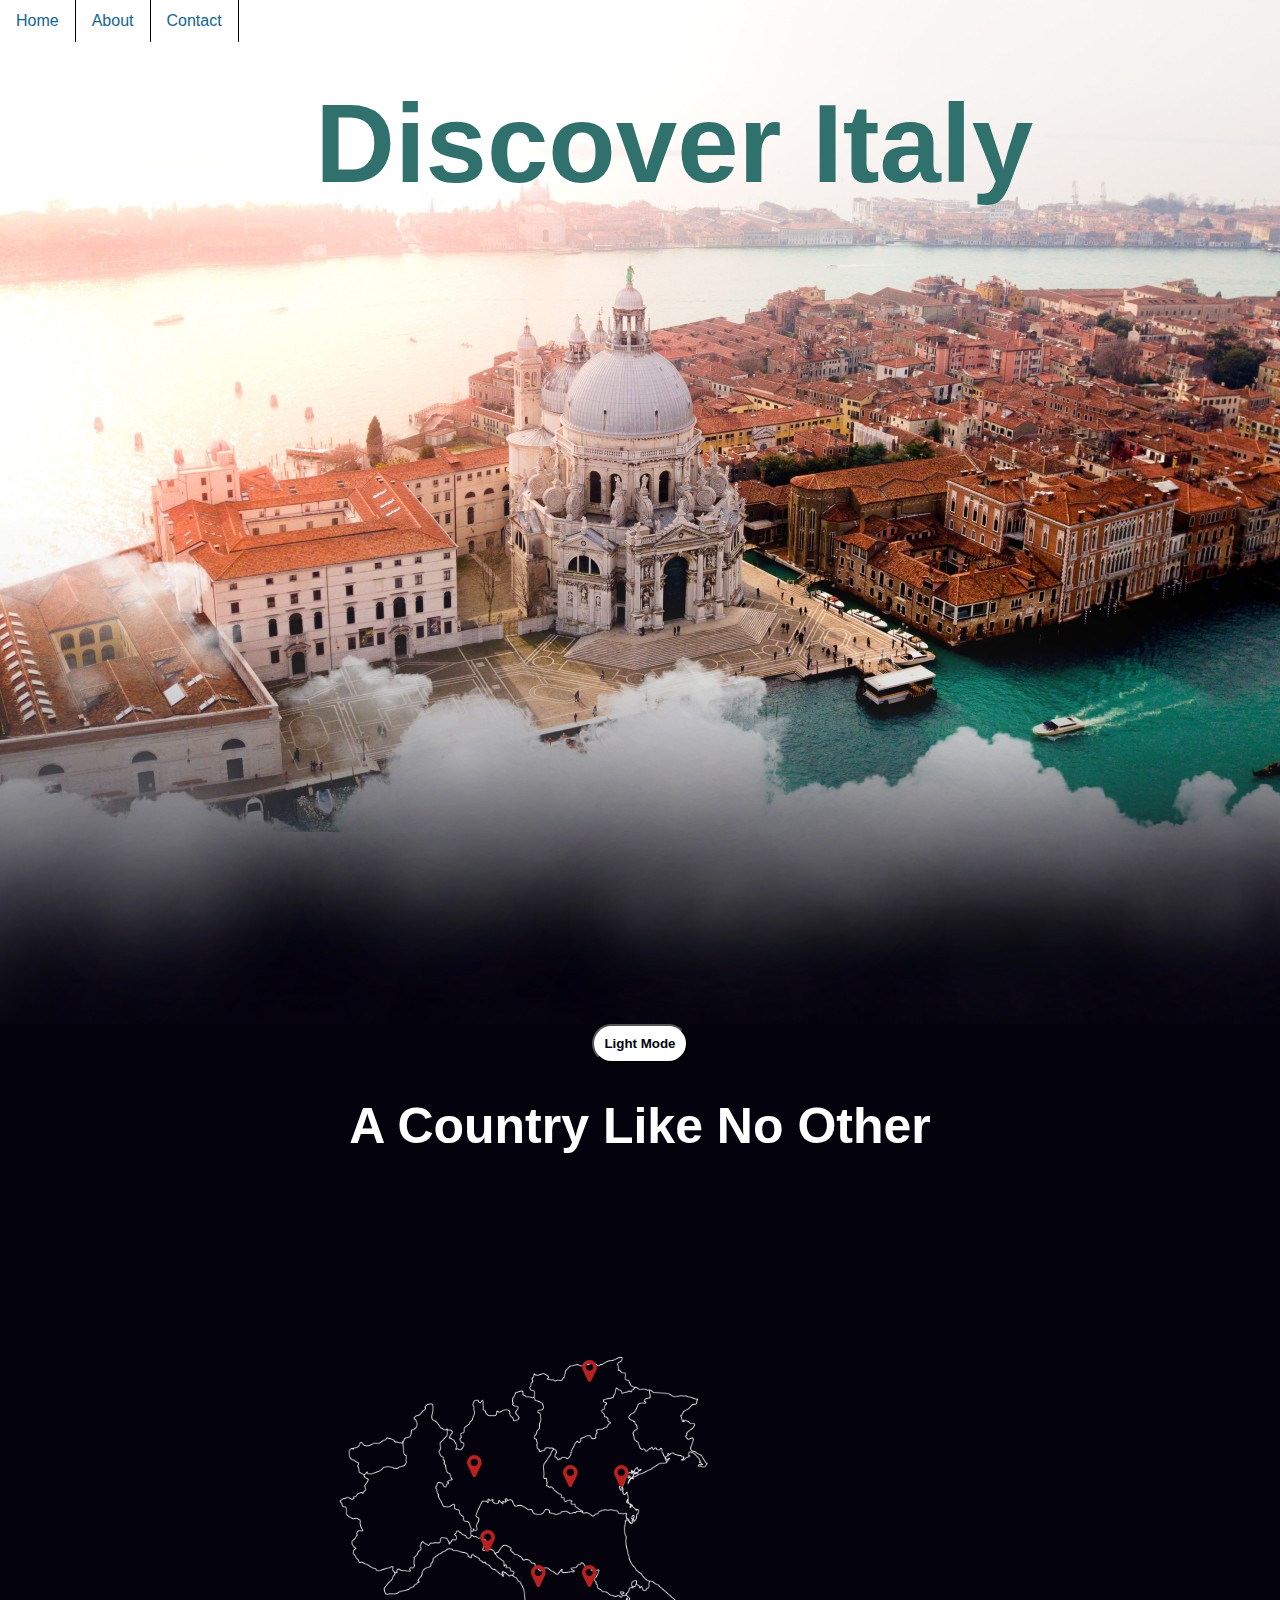
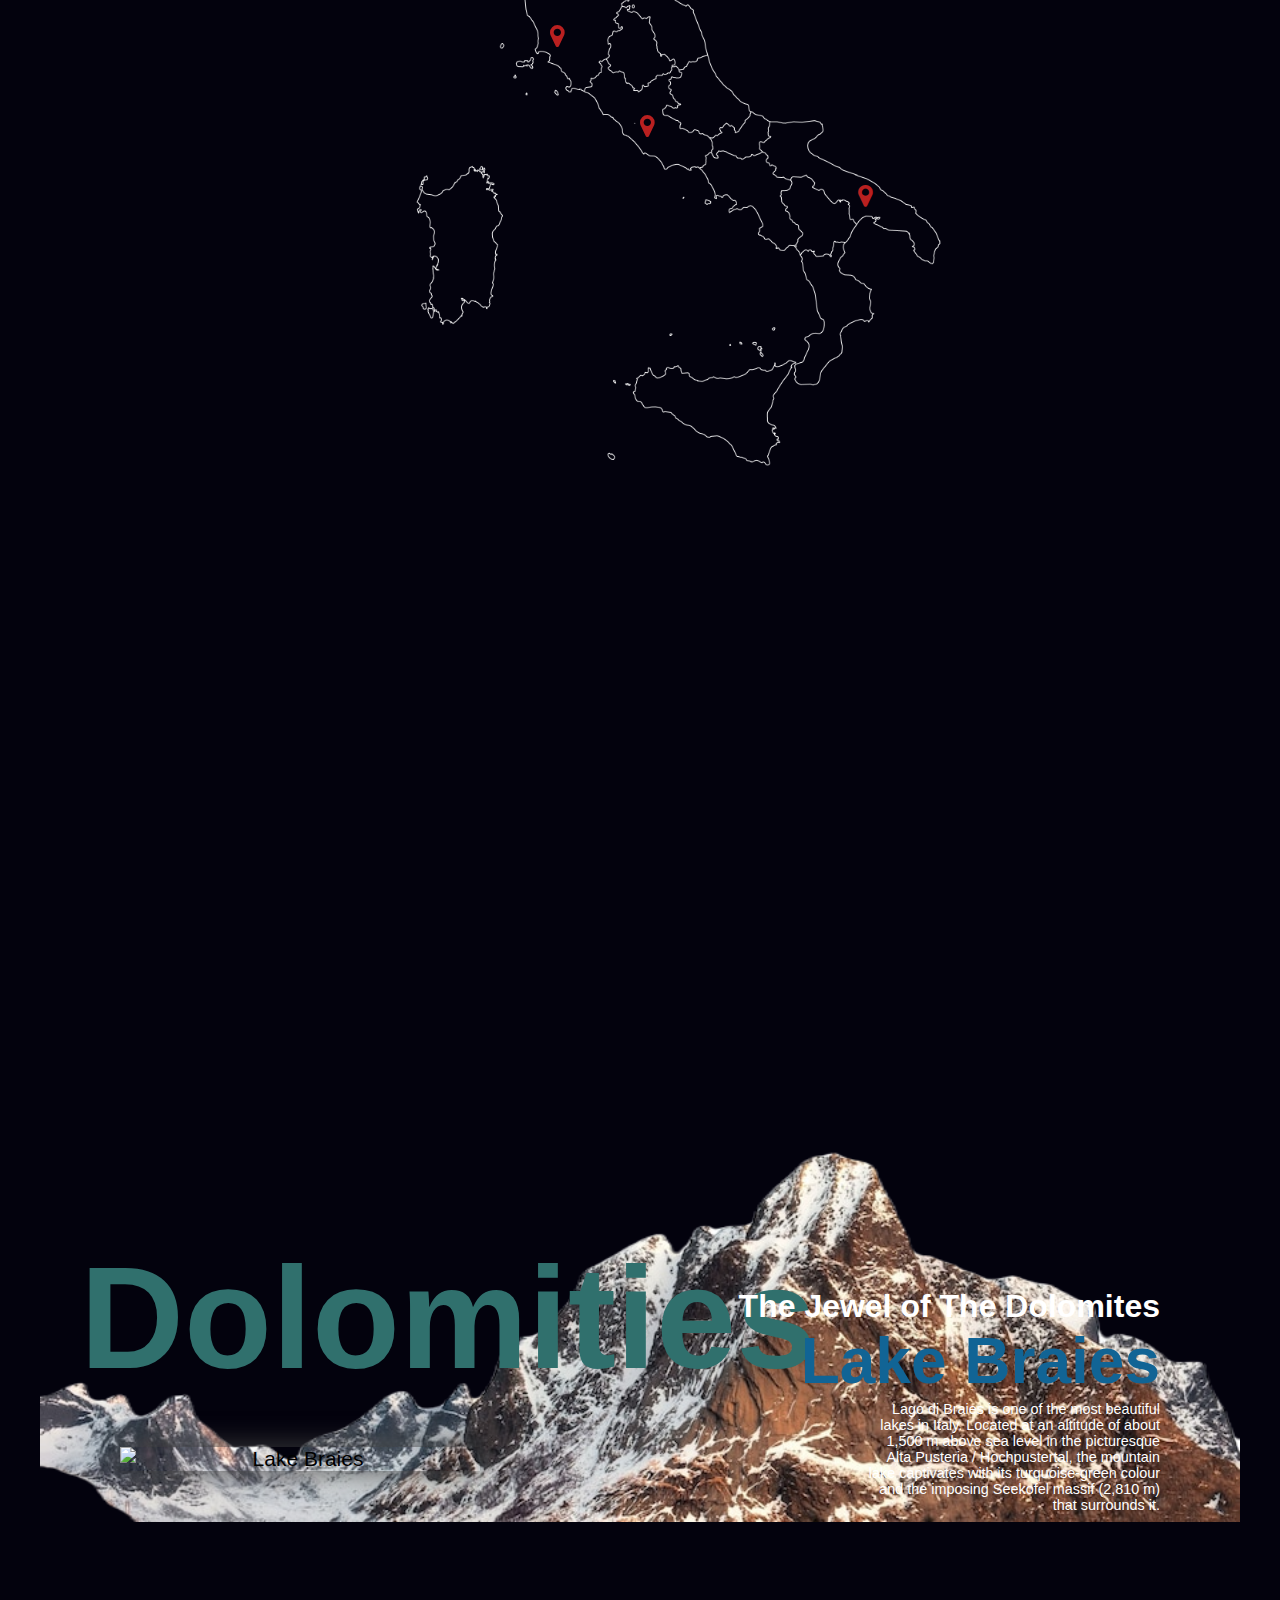
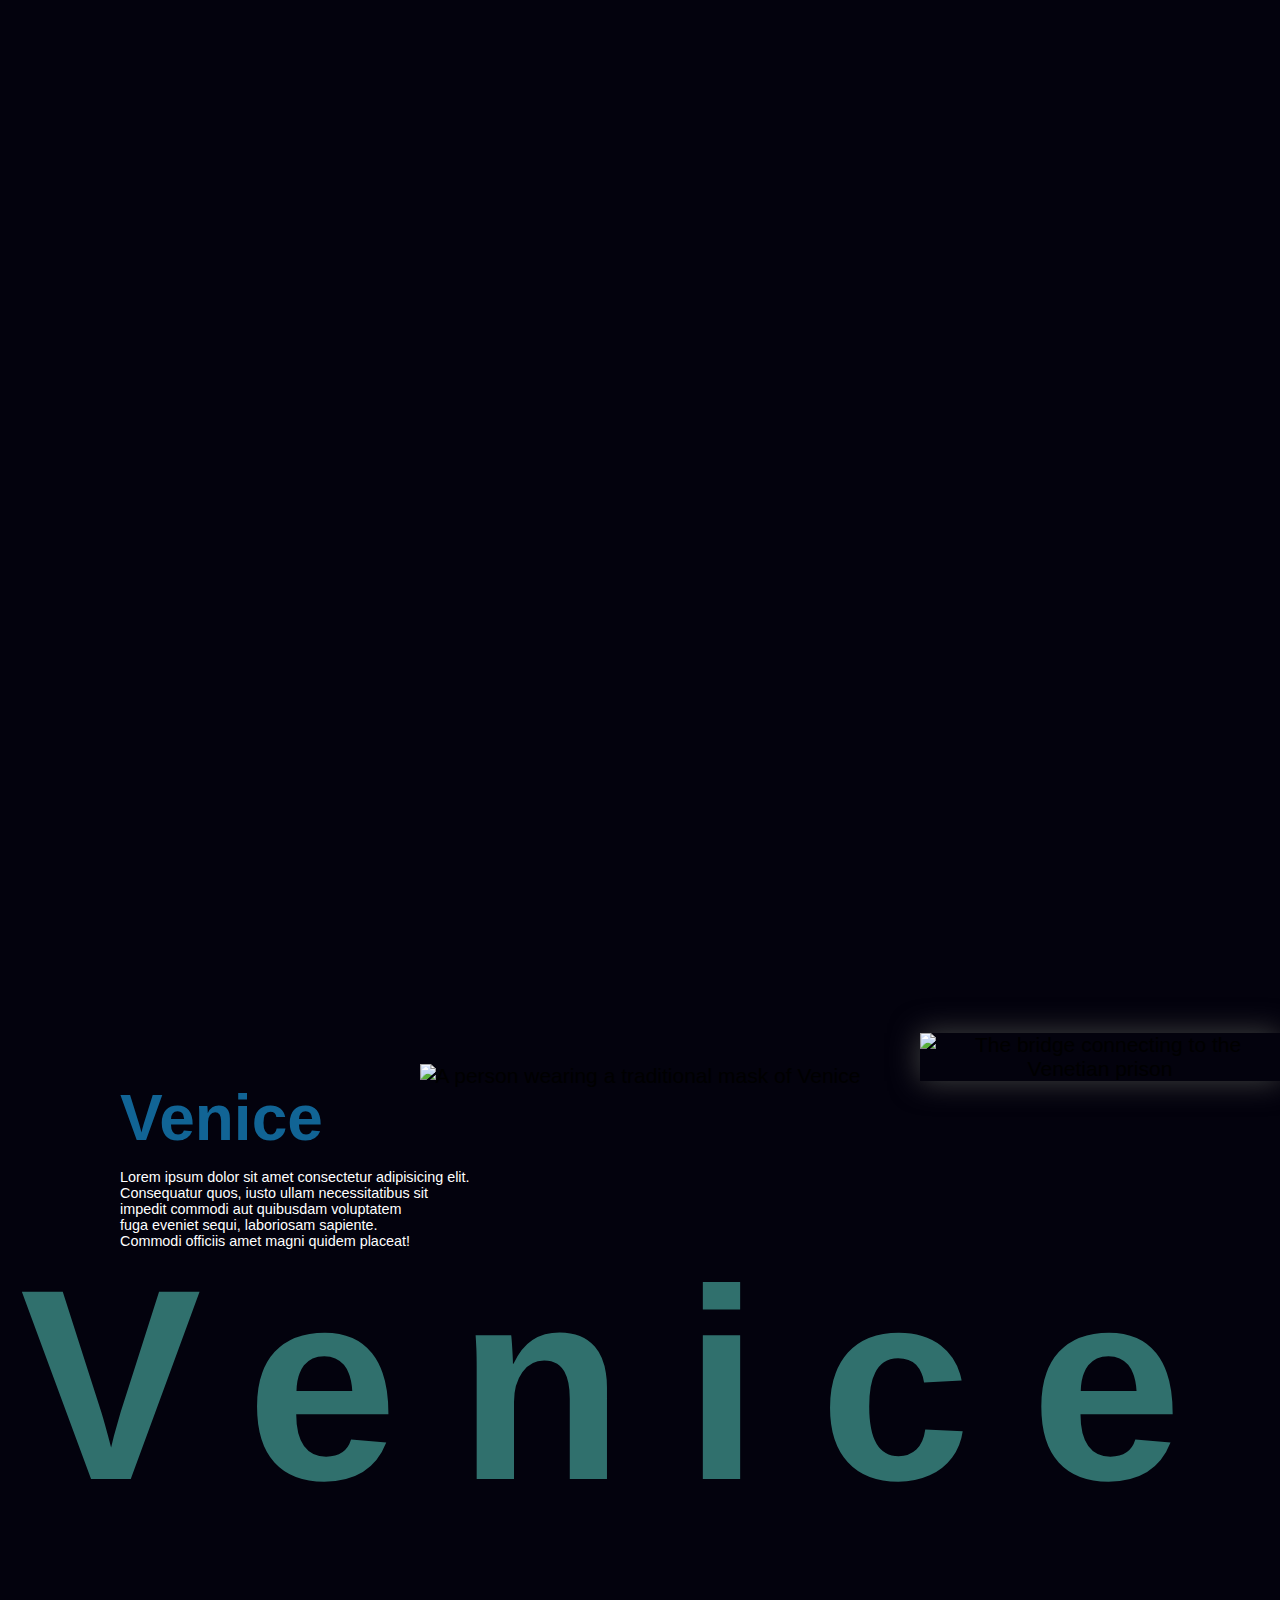
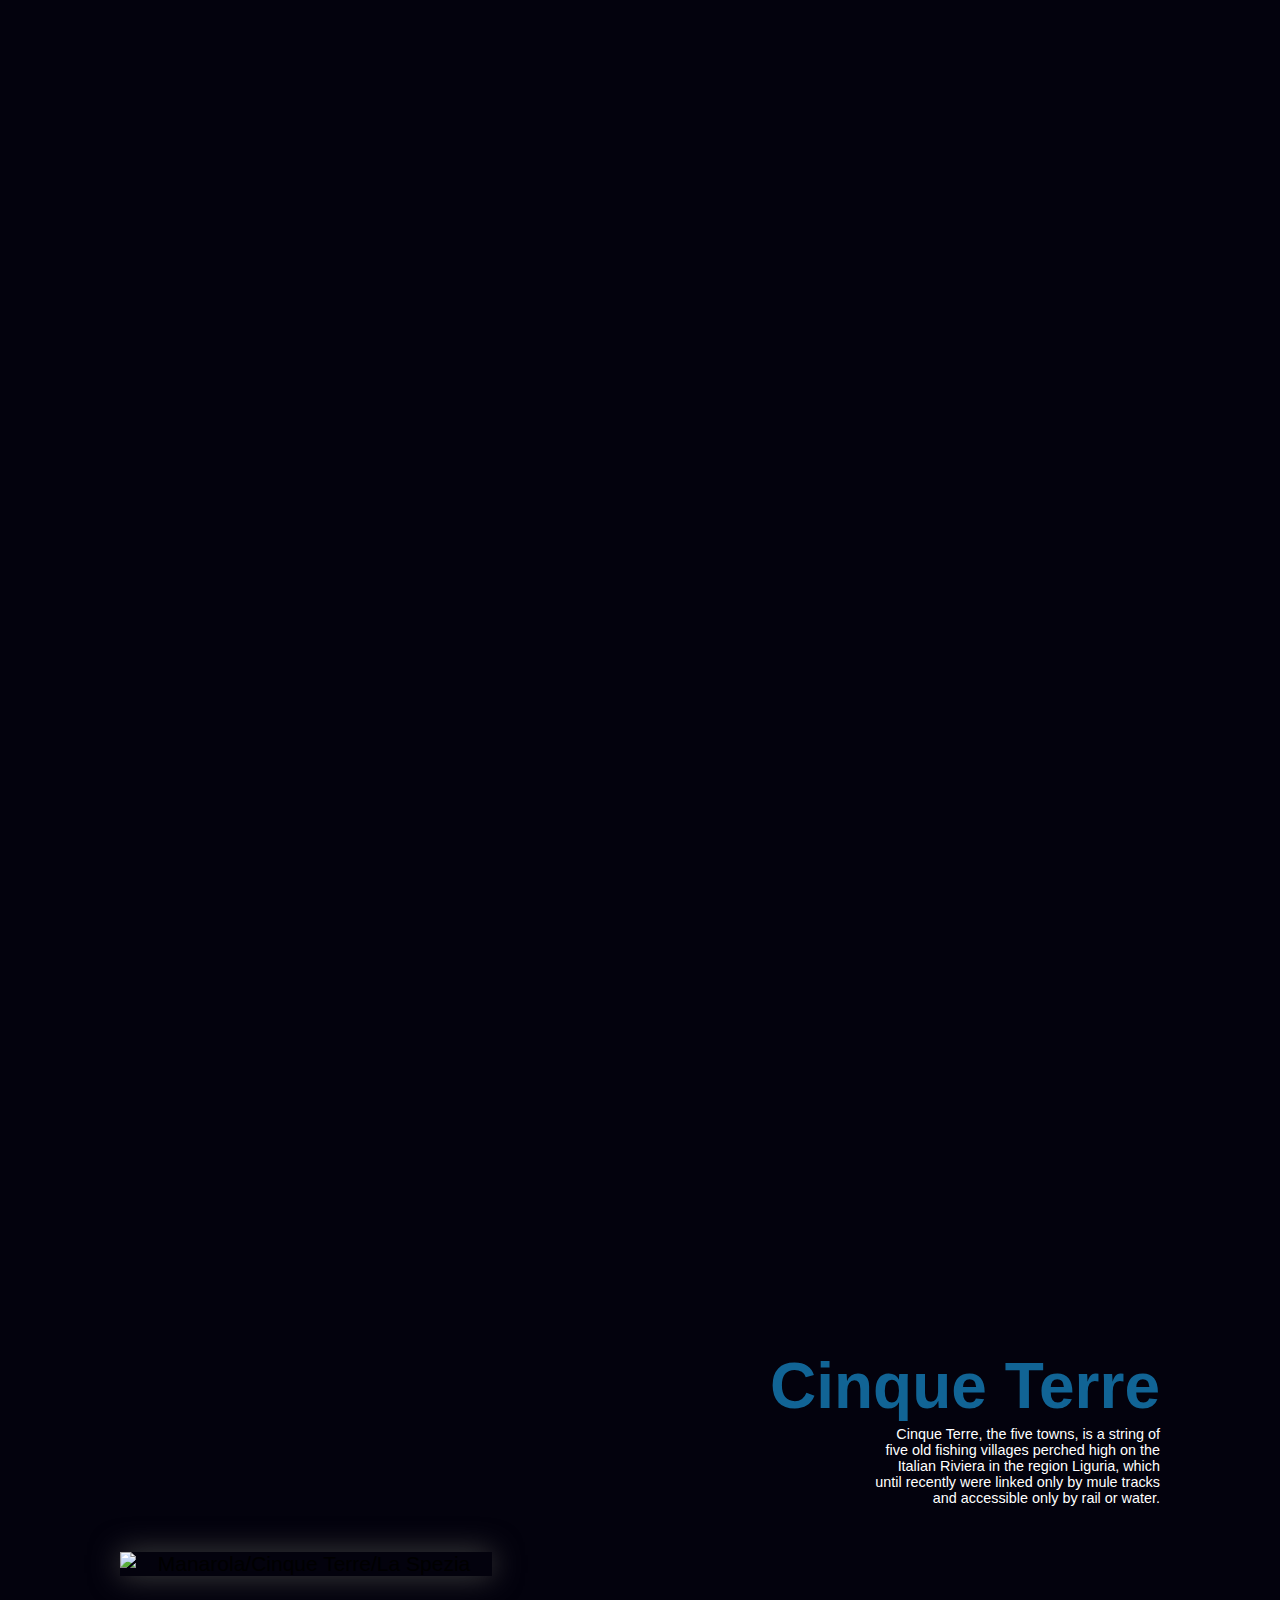
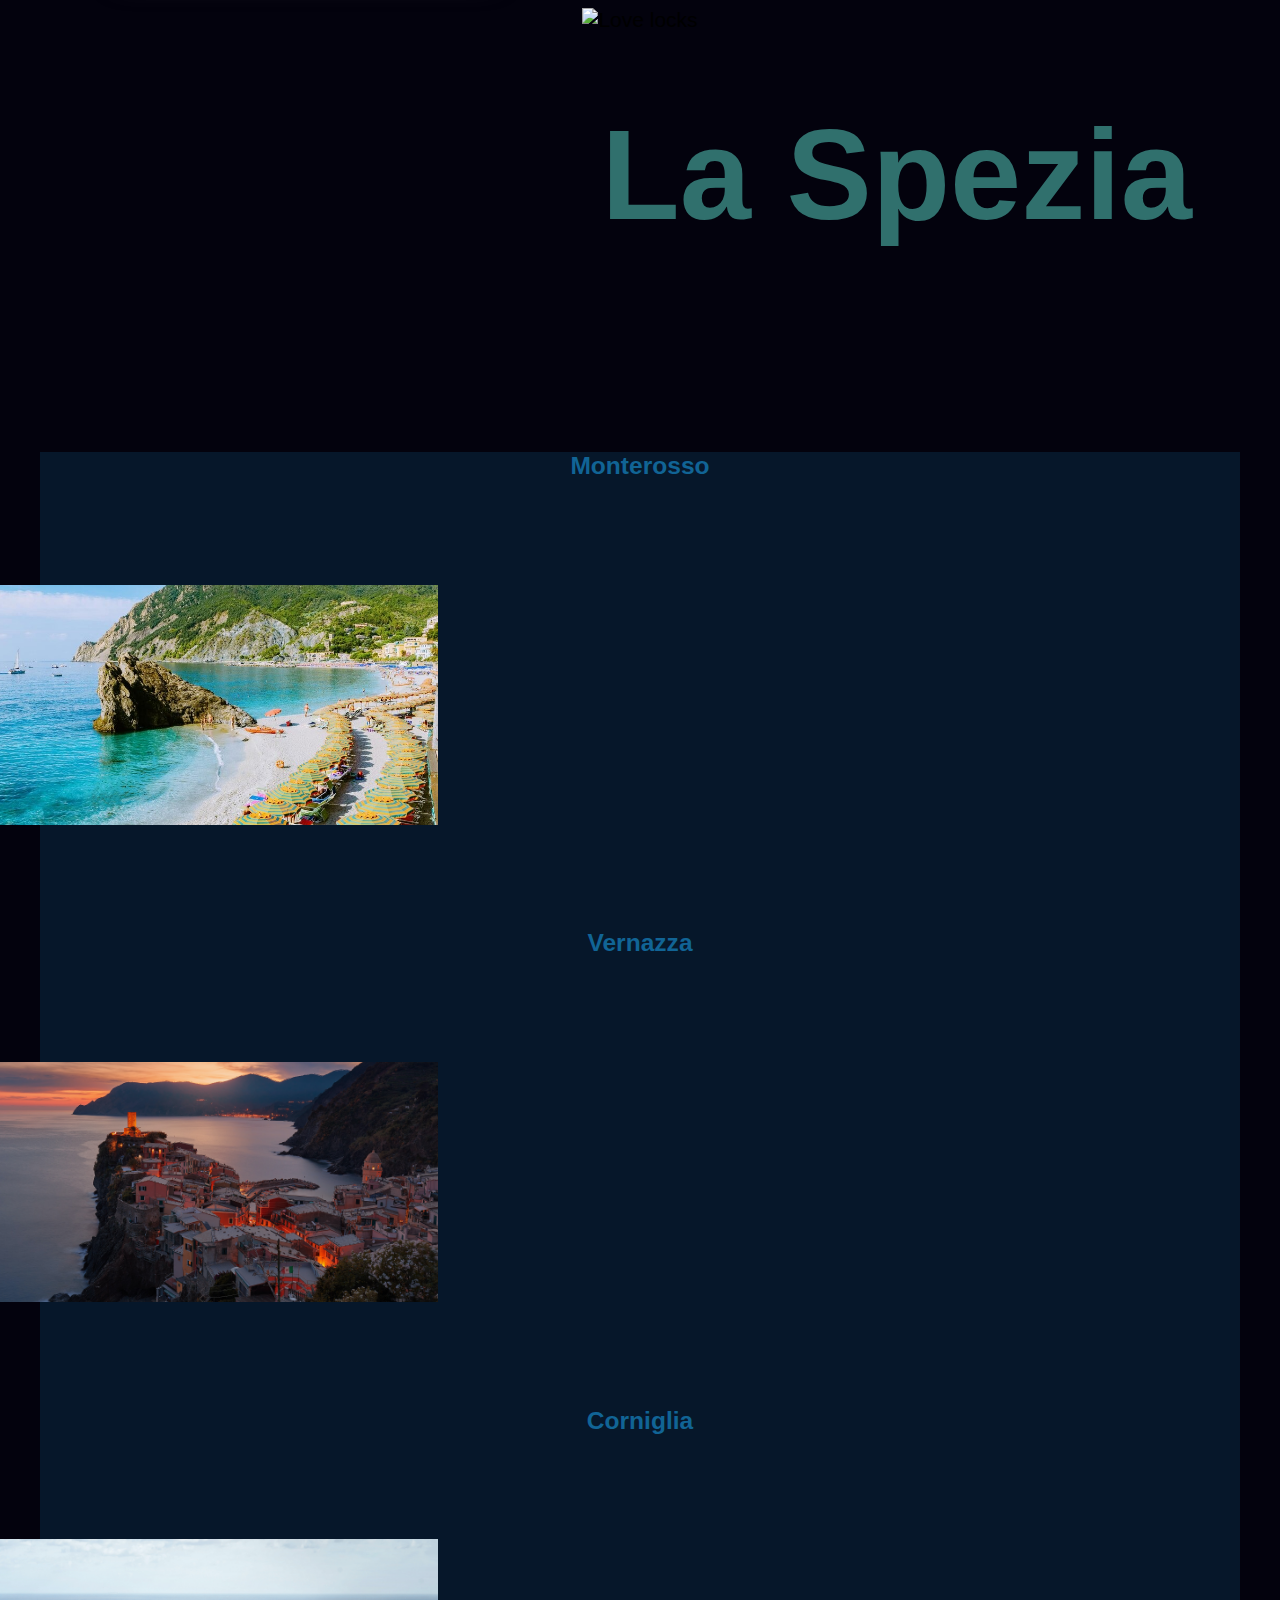
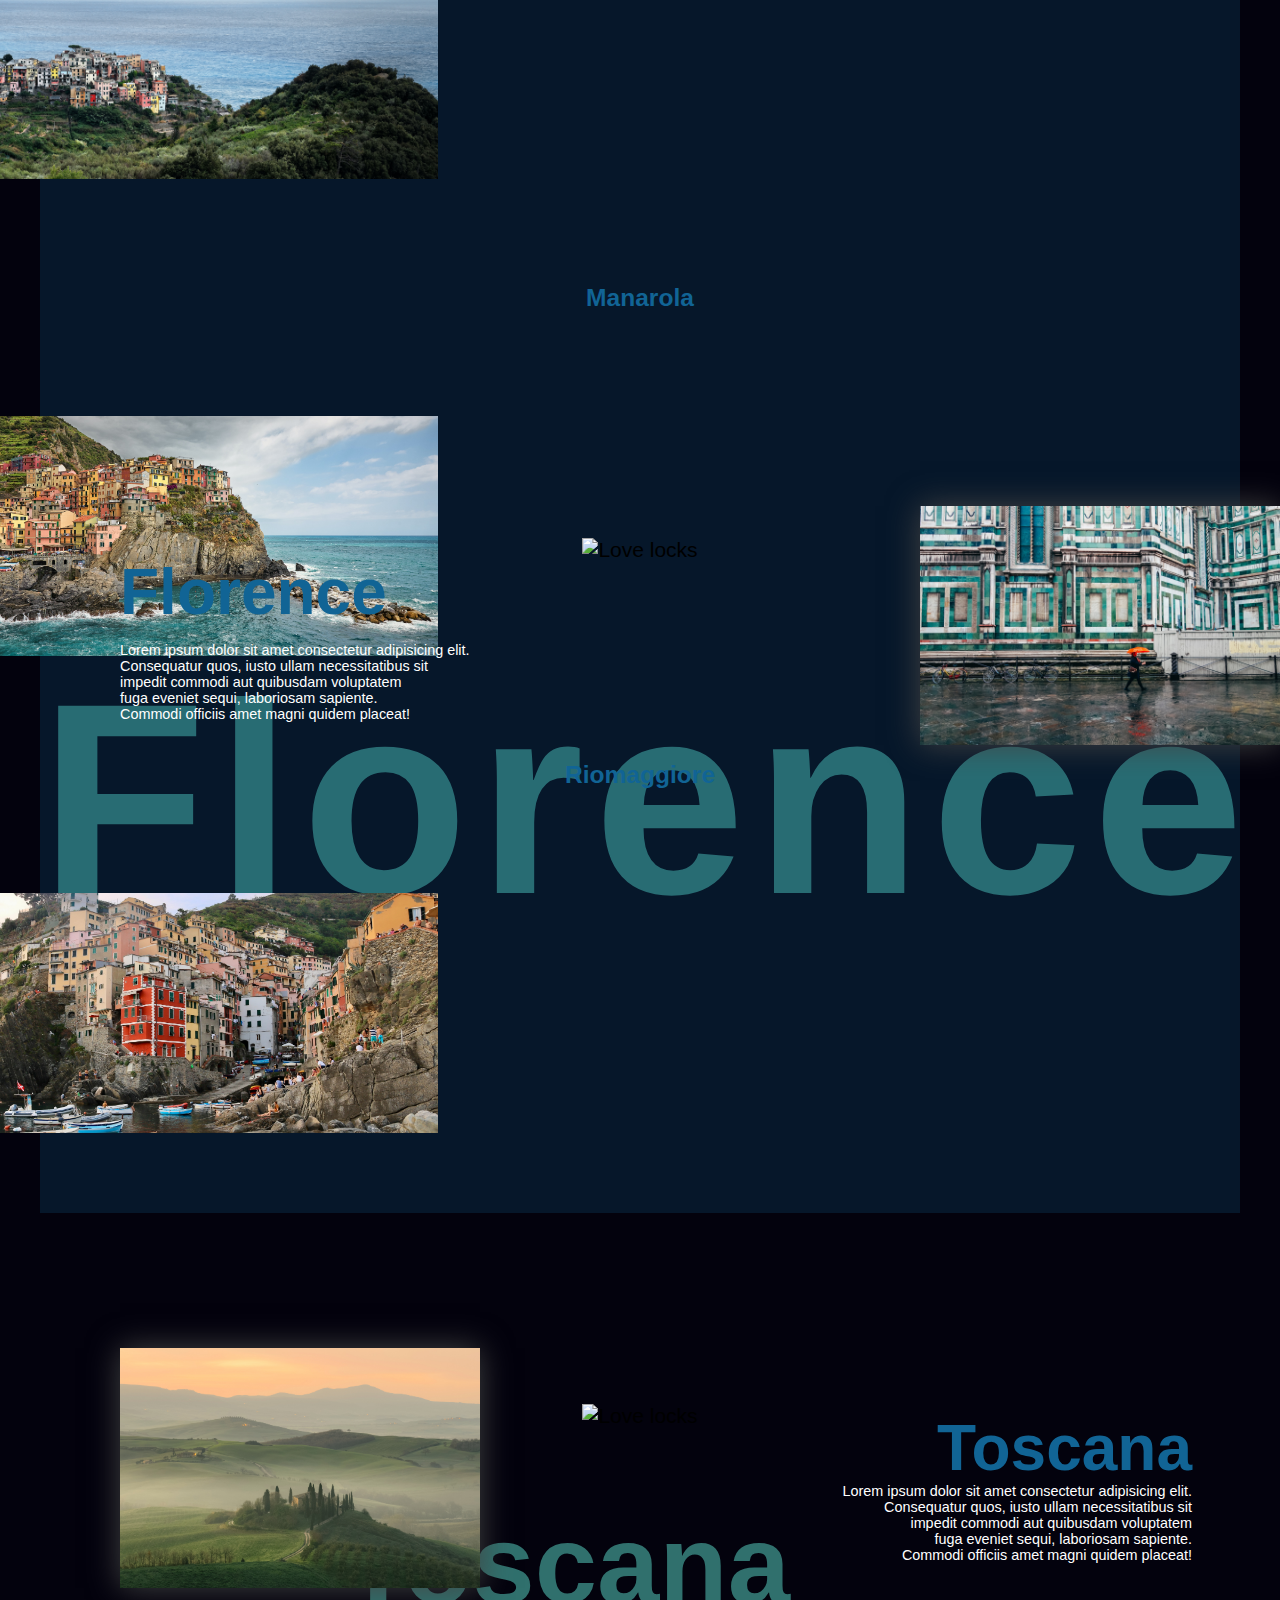
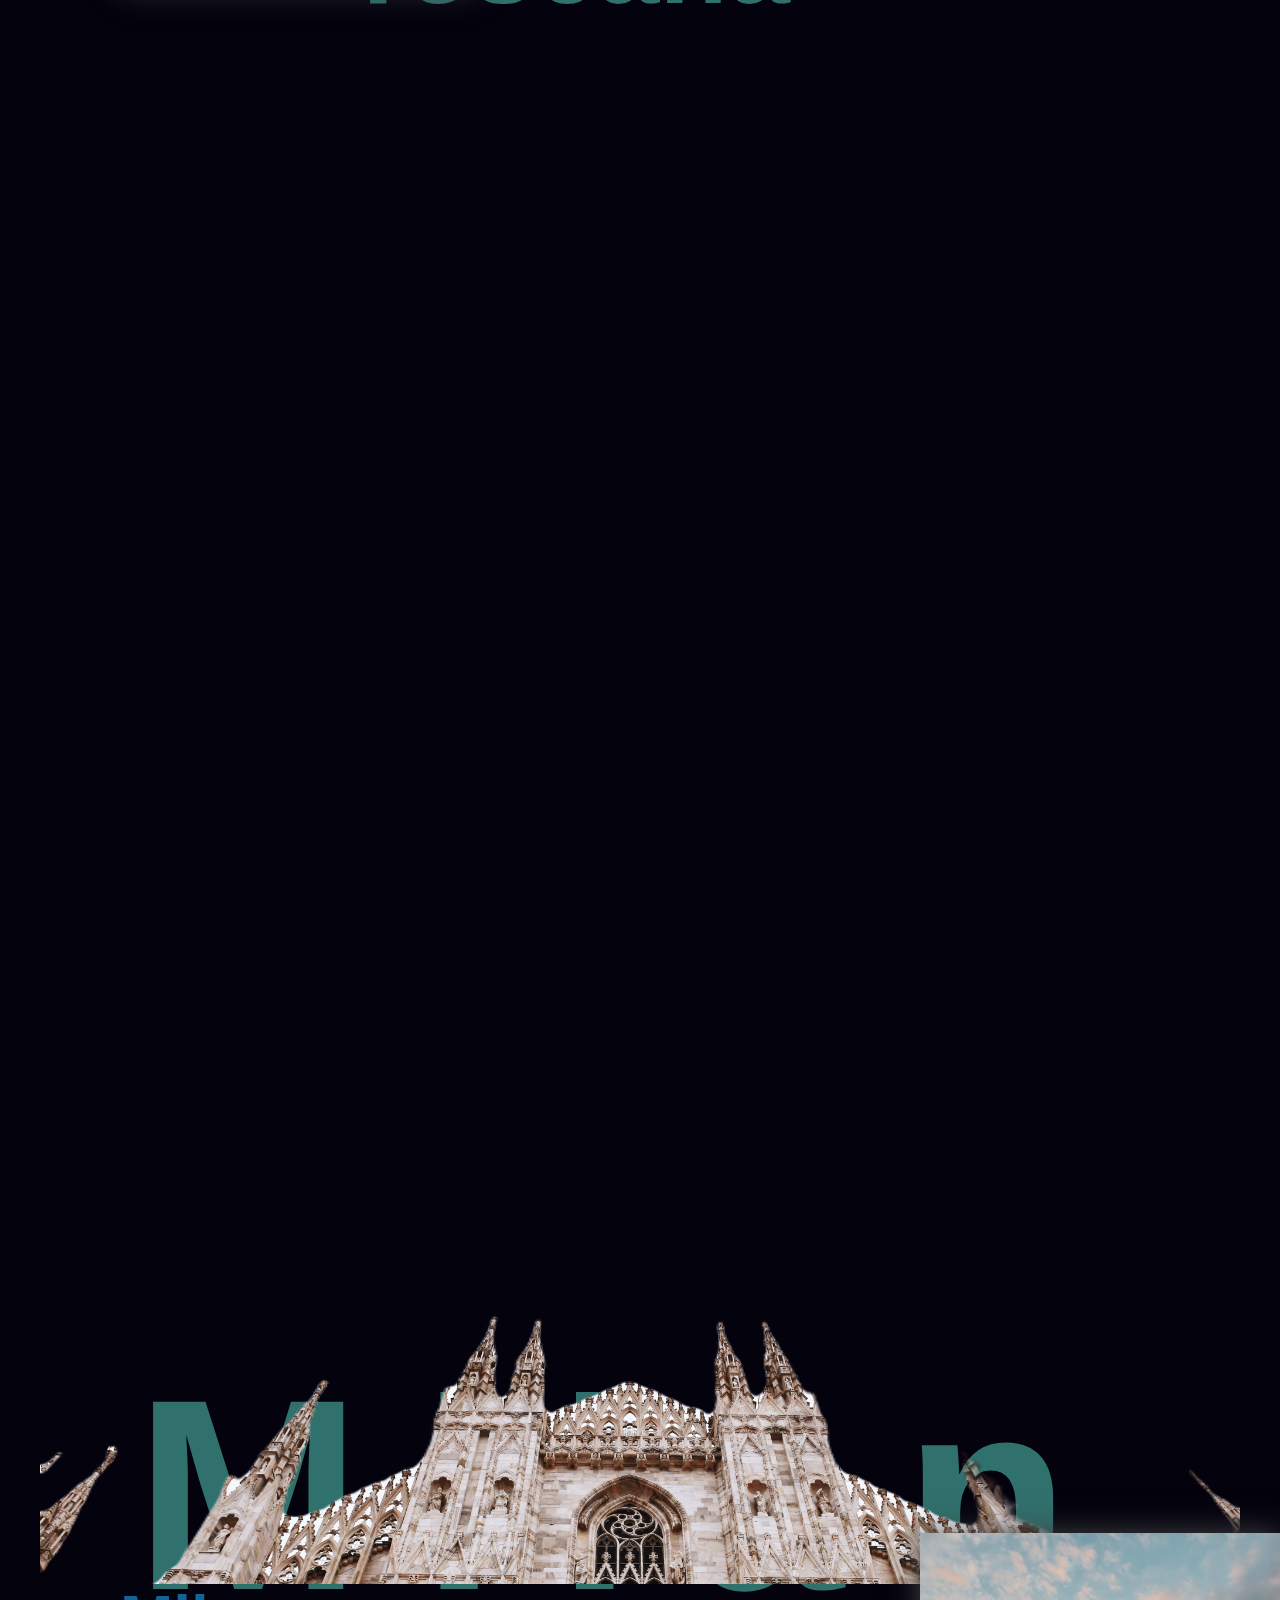
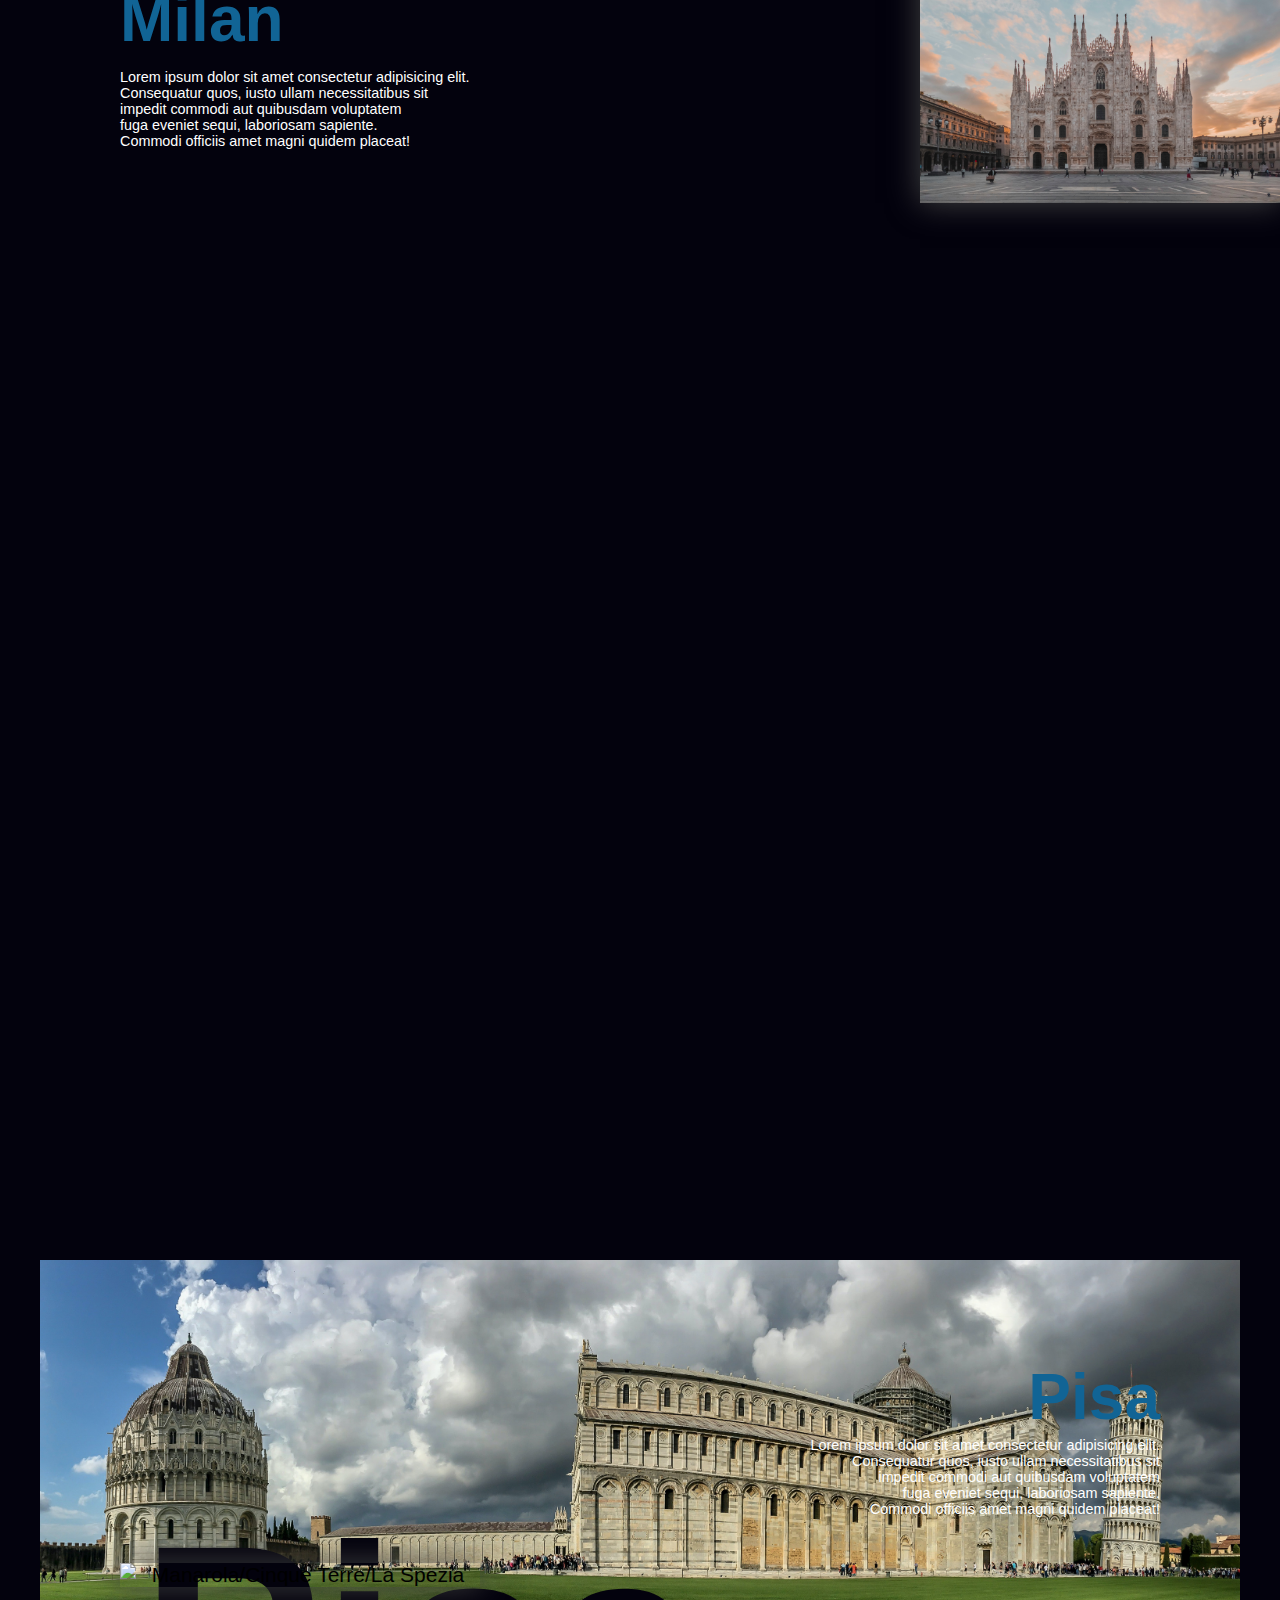
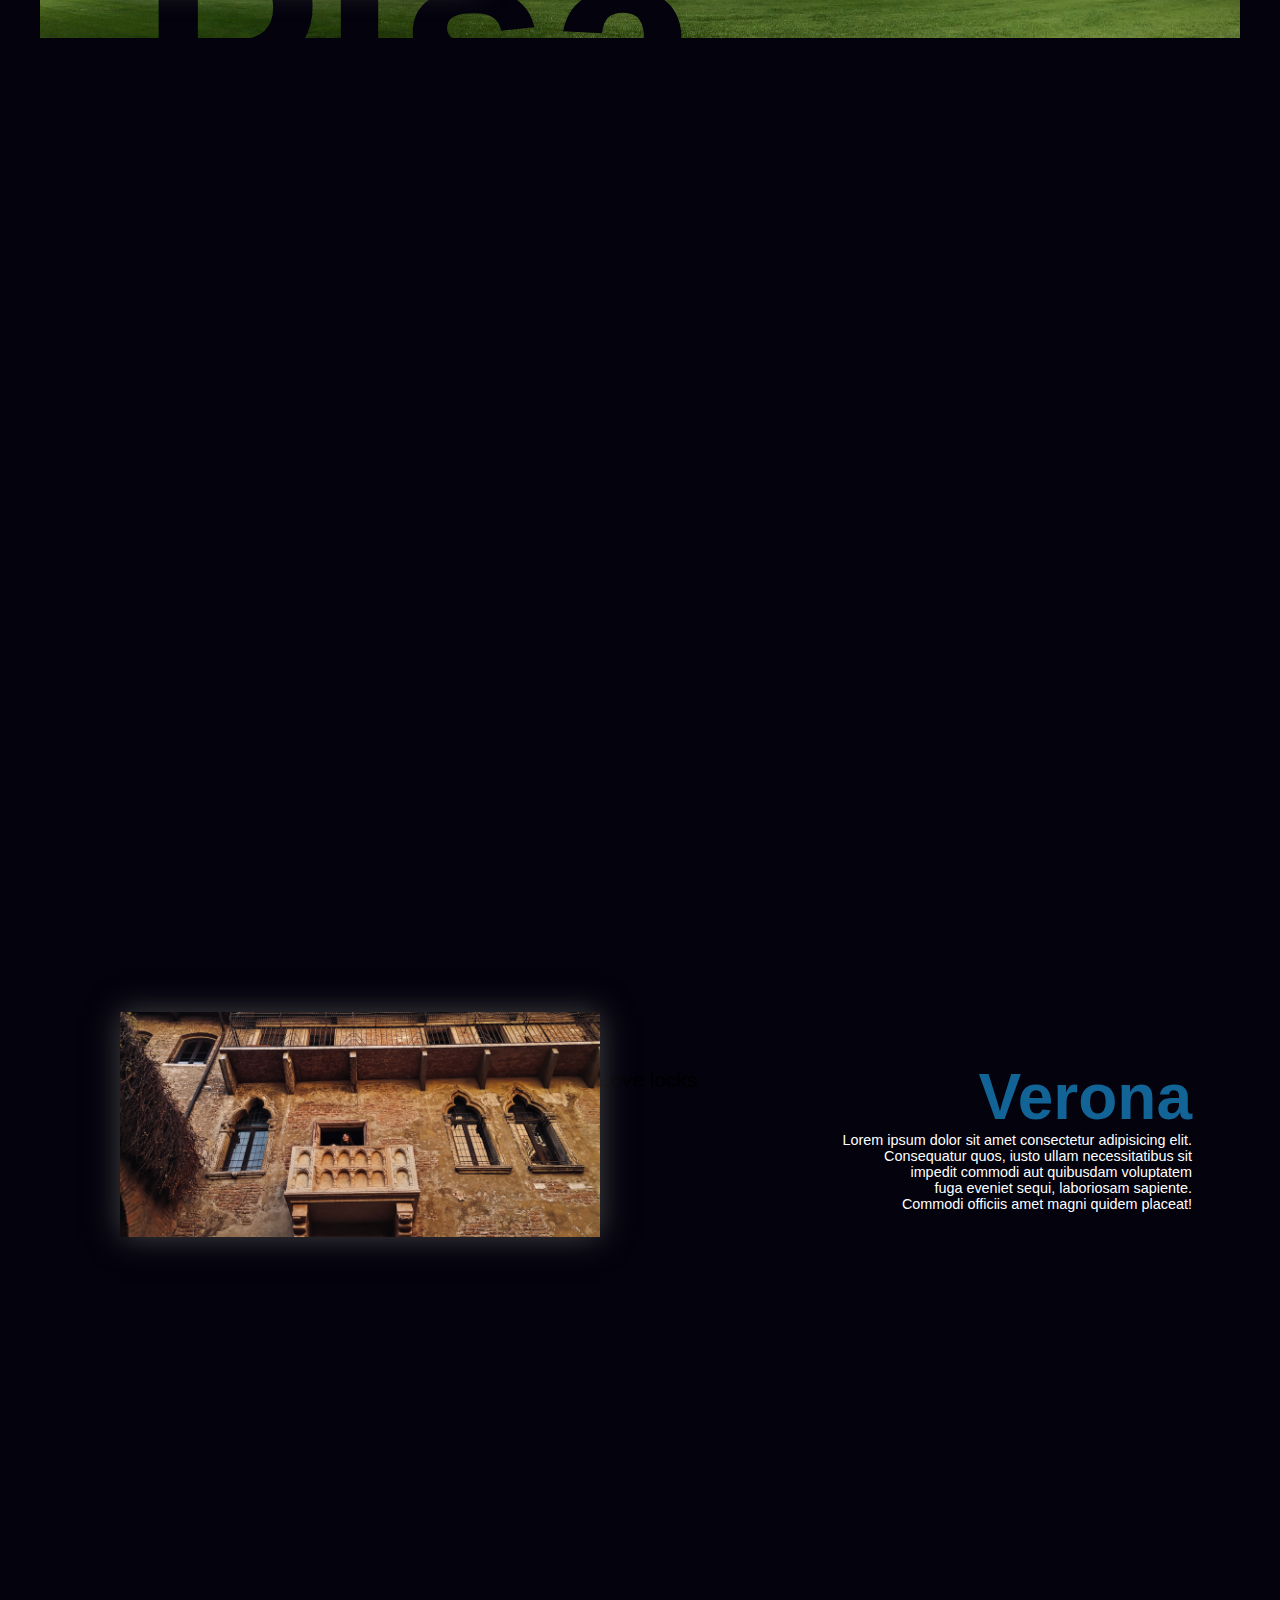
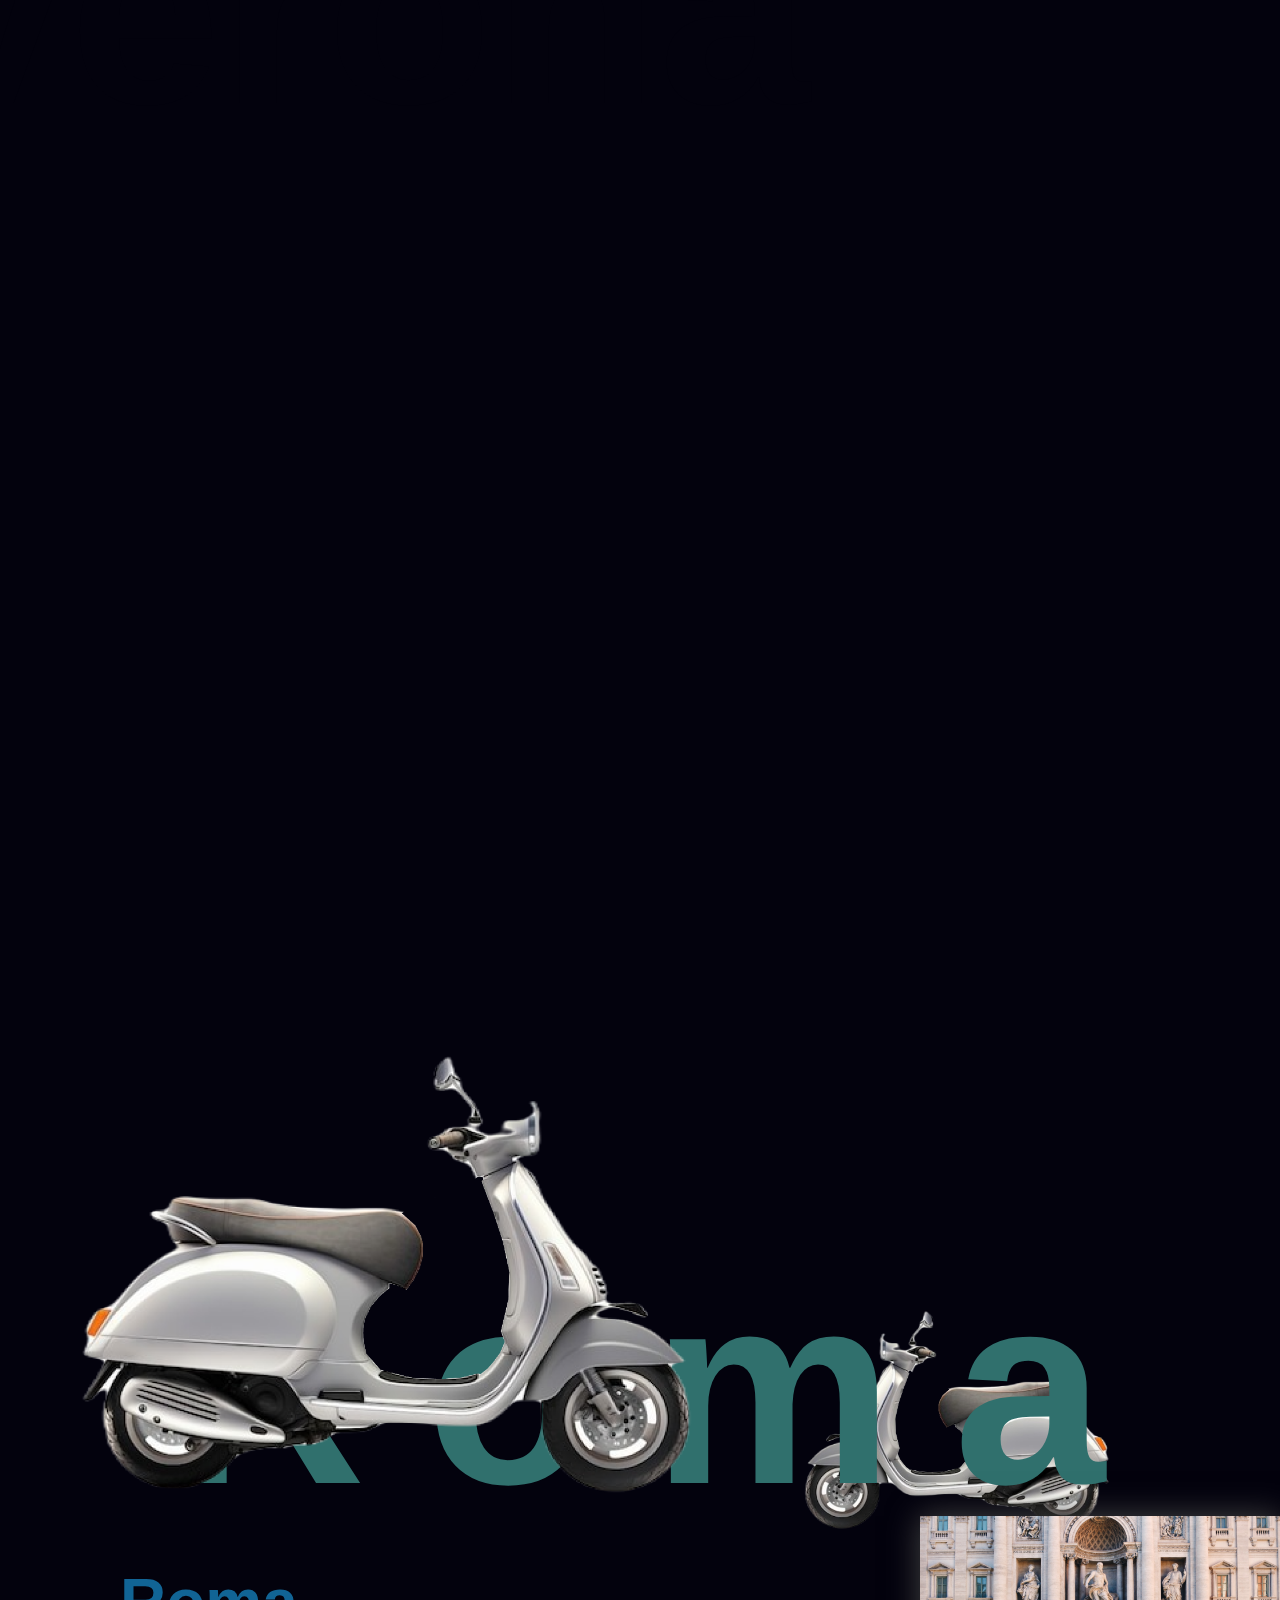
==== commit 7cd0fb0f: "updated" ====
--- a/nightmode.html
+++ b/nightmode.html
@@ -11,384 +11,517 @@
 </head>
 
 <body>
-  <!--nav-->
-  <nav>
-      <ul>
-          <li><a href="#">Home</a></li>
-          <li><a href="#">About</a></li>
-          <li><a href="#">Contact</a></li>
-      </ul>
-  </nav>
+
+  <!--go back button-->
+ <button onclick="topFunction()" id="myBtn" title="Go to top"><i class="arrow up"></i></button>
+
+
+ <!--nav-->
+ <nav>
+     <ul>
+         <li><a href="#">Home</a></li>
+         <li><a href="#">About</a></li>
+         <li><a href="#">Contact</a></li>
+     </ul>
+ </nav>
 <!--header-->
-  <header>
-      <h1>Discover Italy</h1>
-  </header>
+ <header>
+     <h1>Discover Italy</h1>
+ </header>
+
+ 
 
 <!--main-->
-  <main>
-    <article>
-      <a href="index.html"><button  style="float: right;"> Day Mode</button></a>
-
-      <h1>A Country Like No Other</h1>
-
-      <div class="interactive-map">
-
-          <img width="90%" src="italy-map-white.png" alt="italy-map">
-      
+ <main>
+     <article>
+
+         <a href="index.html"><button  style="float: right;" >Light Mode</button></a>
+         
+         <h1>A Country Like No Other</h1>
+
         
-          <!-- Liguria -->
-          <div class="map-point">
-            <span class="tooltip tooltip-effect-4" style="top:31.5%; right:62.5%;">
-              <span class="tooltip-item">
-        <i class="fa fa-map-marker" aria-hidden="true"></i>
-            <span class="tooltip-content clearfix">
-              <a href="#laspezia-section">
-                <p class="tooltip-text">
-                 La Spezia
-                </p>
-                <img width="100%" src="jack-ward-rknrvCrfS1k-unsplash.jpg" alt="The Cliffs of Cinque Terre/Manarola">
-              </a>
-            </span>
-            </span>
-          </div>
-          <!-- Liguria-->
+
+         <div class="interactive-map">
+
+             <img width="90%" src="italy-map-white.png" alt="italy-map">
+         
+           
+             <!-- Liguria -->
+             <div class="map-point">
+                 
+               <span class="tooltip tooltip-effect-4" style="top:31.5%; right:62.5%;">
+                 <span class="tooltip-item">
+           <i class="fa fa-map-marker" aria-hidden="true"></i>
+               <span class="tooltip-content clearfix">
+                 <a href="#laspezia-section">
+                   <p class="tooltip-text">
+                    La Spezia
+                   </p>
+                   <img width="100%" src="jack-ward-rknrvCrfS1k-unsplash.jpg" alt="The Cliffs of Cinque Terre/Manarola">
+                 </a>
+               </span>
+               </span>
+             </div>
+             <!-- Liguria-->
+           
+             <!-- Milan -->
+             <div class="map-point">
+               <span class="tooltip tooltip-effect-4" style="top:24%; right:63.5%;">
+                 <span class="tooltip-item">
+           <i class="fa fa-map-marker" aria-hidden="true"></i>
+               <span class="tooltip-content clearfix">
+                 <a href="#milan-section">
+                   <p class="tooltip-text">
+                     Milan
+                   </p>
+                   <img width="100%" src="fernando-meloni-x9Qixy7lbzo-unsplash.jpg" alt="Cathedral of Milan">
+                 </a>
+               </span>
+               </span>
+             </div>
+             <!-- Milan -->
+           
+         <!-- Liguria -->
+         <div class="map-point">
+             <span class="tooltip tooltip-effect-4" style="top:14.5%; right:54.5%;">
+               <span class="tooltip-item">
+         <i class="fa fa-map-marker" aria-hidden="true"></i>
+             <span class="tooltip-content clearfix">
+                <a href="#dolomities-section"> <p class="tooltip-text">
+                  Lake Braies
+                 </p>
+                 <img width="100%" src="/lorenzo-moschi-XG391m6rH_8-unsplash.jpg" alt="Boats of Lake Braies"></a>
+             </span>
+             </span>
+           </div>
+           <!-- Liguria-->
+           
+           
+           
+             <!-- Veneto -->
+             <div class="map-point">
+               <span class="tooltip tooltip-effect-4" style="top:25%; left:48%;">
+                 <span class="tooltip-item">
+           <i class="fa fa-map-marker" aria-hidden="true"></i>
+               <span class="tooltip-content clearfix">
+                 <a href="#venezia-section">
+                   <p href="#venezia-section" class="tooltip-text"> Venezia 
+                   </p>
+                   <img width="100%" src="damiano-baschiera-hFXZ5cNfkOk-unsplash.jpg" alt="A gondola in Venice">
+                 </a>
+               </span>
+               </span>
+             </div>
+           
+             <div class="map-point">
+               <span class="tooltip tooltip-effect-4" style="top:25%; left:44%;">
+                 <span class="tooltip-item">
+           <i class="fa fa-map-marker" aria-hidden="true"></i>
+               <span class="tooltip-content clearfix">
+                 <a href="#verona-section">
+                   <p class="tooltip-text">
+                     Verona
+                   </p>
+                   <img width="100%"  src="ouael-ben-salah-WJEQdE5_IVQ-unsplash.jpg" alt="A street with orange apartments in Verona">
+                 </a>
+               </span>
+               </span>
+             </div>
+             <!-- Veneto -->
+           
+             
+           
+             <!-- Toscana -->
+             <div class="map-point">
+                 <span class="tooltip tooltip-effect-4" style="top:35%; right:58.5%;">
+                   <span class="tooltip-item">
+                 <i class="fa fa-map-marker" aria-hidden="true"></i>
+                 <span class="tooltip-content clearfix">
+                     <a href="#pisa-section">
+                     <p class="tooltip-text">
+                      Pisa
+                     </p>
+                     <img width="100%" src="juan-martin-lopez-W_1BDEDNx6o-unsplash.jpg" alt="Pisa Tower">
+                 </a>
+                 </span>
+                 </span>
+               </div>
+             
+               <div class="map-point">
+                 <span class="tooltip tooltip-effect-4" style="top:35%; right:54.5%;">
+                   <span class="tooltip-item">
+                  <i class="fa fa-map-marker" aria-hidden="true"></i>
+                 <span class="tooltip-content clearfix">
+                     <a href="#florence-section">
+                     <p class="tooltip-text">
+                       Florence
+                     </p>
+                     <img width="100%" src="alex-azabache-QSHizbKavt8-unsplash.jpg" alt="Duomo in Florence Italy during the Sunrise">
+                 </a>
+                 </span>
+                 </span>
+               </div>
+           
+             <div class="map-point">
+               <span class="tooltip tooltip-effect-4" style="bottom:59%; left:43%;">
+                 <span class="tooltip-item">
+                 <i class="fa fa-map-marker" aria-hidden="true"></i>
+               <span class="tooltip-content clearfix">
+                 <a href="#toscana-section">
+                   <p class="tooltip-text">
+                  Toscana
+                   </p>
+                   <img width="100%" src="giuseppe-mondi-fJWYwHWYQpY-unsplash.jpg" alt="The dawn of San Quirico d'Orcia">
+                 </a>
+               </span>
+               </span>
+             </div>
+           
+             <div class="map-point">
+                 <span class="tooltip tooltip-effect-4" style="bottom:50%; left:50%;">
+                   <span class="tooltip-item">
+                   <i class="fa fa-map-marker" aria-hidden="true"></i>
+                 <span class="tooltip-content clearfix">
+                   <a href="#roma-section">
+                     <p class="tooltip-text">
+                     Roma
+                     </p>
+                     <img width="100%" src="francesco-bruno-ZaBjw3Bsv2c-unsplash.jpg" alt="Fontana Di Trevi, Roma">
+                   </a>
+                 </span>
+                 </span>
+               </div>
+           
+          
+         
+           
+             <!-- Puglia -->
+             <div class="map-point">
+                 
+               <span class="tooltip tooltip-effect-4" style="top:57%; right:33%;">
+                 <span class="tooltip-item">
+                 <i class="fa fa-map-marker" aria-hidden="true"></i>
+               <span class="tooltip-content clearfix">
+                 <a href="#puglia-section"> <p class="tooltip-text">
+                     Puglia
+                   </p>
+                   <img width="100%" src="massimo-virgilio-ttysWlatZtY-unsplash.jpg" alt="Puglia cliff and Adriatic sea">  </a>
+               </span>
+               </span>
+            
+             </div>
+             <!-- Puglia -->
+           
+             
+         </div>
+     </article>
+
+         <section>
+              
+         <!--Dolomities-->
+         <figure class="sections-right">
+             <figcaption id="dolomities-section" class="dolomities-text">
+                 
+                 <h1>Dolomities</h1>
+                 
+                 
+             </figcaption>
+         
+             <div class="banner">
+                 <img width="100%" src="snow.png" alt="Alps">
+             </div>
+         
+
+         <figcaption id="dolomities" class="content-right">
+             <div>
+                 <img width="30%" src="samuele-errico-piccarini-JEBqFu2AOOA-unsplash.jpg" alt="Lake Braies">
+             </div>
+
+             <div class="text">
+                 <h4>The Jewel of The Dolomites</h4>
+                 <h2>Lake Braies</h2>
+         
+                  <p>Lago di Braies is one of the most beautiful <br>lakes in Italy. Located at an altitude of about <br> 1,500 m above sea level in the picturesque <br>Alta Pusteria / Hochpustertal, the mountain <br>lake captivates with its turquoise-green colour <br> and the imposing Seekofel massif (2,810 m) <br>that surrounds it.</p>
+
+             </div>
+             
+         </figcaption>
+
+         </figure>
+             
+
+     <!--Venezia-->
+     <figure class="sections-left">
+         <figcaption id="venezia-section" class="venice-text">
+             <h1>Venice</h1>
+             <div class="banner">
+                 <img width="50%" src="angelo-casto-gHQgTrMgzHQ-unsplash.png" alt="A person wearing a traditional mask of Venice">
+             </div>
+         </figcaption>
+
+         
+         
+         <figcaption class="content-letf">
+             <div class="text-left">
+             <h2>Venice</h2>
+            
+             <p>Lorem ipsum dolor sit amet consectetur adipisicing elit. <br> Consequatur quos, iusto ullam necessitatibus sit  <br> impedit commodi aut quibusdam voluptatem <br> fuga eveniet sequi, laboriosam sapiente. <br> Commodi officiis amet magni quidem placeat!</p>
+             </div>
+
+             <div>
+                 <img width="30%" src="soroush-karimi--_sqg5n-i54-unsplash.jpg" alt="The bridge connecting to the Venetian prison">
+             </div>
+             
+         </figcaption>
+     </figure>
+
+         
+         <!--La Spezia-->
+         <figure class="sections-right">
+             <figcaption id="laspezia-section" class="laspezia-text">
+                 <h1>La Spezia</h1>
+                 <div class="banner">
+                     <img width="100%" src="laspezia.png" alt="Love locks">
+                 </div>
+             </figcaption>
+             
+             
+             
+             <figcaption class="content-right">
+                 <div >
+                     <img width="31%" src="andreas-kretschmer--ahOKp3g4-I-unsplash.jpg" alt="Manarola/Cinque Terre/La Spezia">
+                 </div>
+                 <div class="text">
+                     <h2>Cinque Terre</h2>
+                 
+                 <p>Cinque Terre, the five towns, is a string of <br> five old fishing villages perched high on the <br> Italian Riviera in the region Liguria, which <br> until recently were linked only by mule tracks<br> and accessible only by rail or water.
+                 </p> <br><br>
+                 </div>
+             </figcaption>
+            
+                 
+                 <div class="gallery js-flickity"
+                 data-flickity-options='{ "wrapAround": true }'>
+                 <h3>Monterosso</h3>
+                 <div class="gallery-cell">
+                     <img width="80%" height="60%" src="chairs-umbrellas-fill-spiaggia-d.jpeg" alt="Manarola/Cinque Terre/La Spezia">
+                 </div>
+                 <h3>Vernazza</h3>
+                 <div class="gallery-cell">
+                     <img width="80%" height="60%" src="anders-jilden-cYrMQA7a3Wc-unsplash.jpg" alt="Manarola/Cinque Terre/La Spezia">
+                 </div>
+                 <h3>Corniglia</h3>
+                 <div class="gallery-cell">
+                     <img width="80%" height="60%"  src="ansgar-scheffold-6hokOAEHOII-unsplash.jpg" alt="Manarola/Cinque Terre/La Spezia">
+                 </div>
+                 <h3>Manarola</h3>
+                 <div class="gallery-cell">
+                     <img width="80%" height="60%" src="vidar-nordli-mathisen-SF2yQGSZ_Pg-unsplash.jpg" alt="Manarola/Cinque Terre/La Spezia">
+                 </div>
+                 <h3>Riomaggiore</h3>
+                 <div class="gallery-cell">
+                     <img width="80%" height="60%"  src="hongbin-glhRZYIAKb4-unsplash.jpg" alt="Manarola/Cinque Terre/La Spezia">
+                 </div>
+             </div>
         
-          <!-- Milan -->
-          <div class="map-point">
-            <span class="tooltip tooltip-effect-4" style="top:24%; right:63.5%;">
-              <span class="tooltip-item">
-        <i class="fa fa-map-marker" aria-hidden="true"></i>
-            <span class="tooltip-content clearfix">
-              <a href="#milan-section">
-                <p class="tooltip-text">
-                  Milan
-                </p>
-                <img width="100%" src="fernando-meloni-x9Qixy7lbzo-unsplash.jpg" alt="Cathedral of Milan">
-              </a>
-            </span>
-            </span>
-          </div>
-          <!-- Milan -->
-        
-      <!-- Liguria -->
-      <div class="map-point">
-          <span class="tooltip tooltip-effect-4" style="top:14.5%; right:54.5%;">
-            <span class="tooltip-item">
-      <i class="fa fa-map-marker" aria-hidden="true"></i>
-          <span class="tooltip-content clearfix">
-             <a href="#dolomities-section"> <p class="tooltip-text">
-               Lake Braies
-              </p>
-              <img width="100%" src="/lorenzo-moschi-XG391m6rH_8-unsplash.jpg" alt="Boats of Lake Braies"></a>
-          </span>
-          </span>
-        </div>
-        <!-- Liguria-->
-        
-        
-        
-          <!-- Veneto -->
-          <div class="map-point">
-            <span class="tooltip tooltip-effect-4" style="top:25%; left:48%;">
-              <span class="tooltip-item">
-        <i class="fa fa-map-marker" aria-hidden="true"></i>
-            <span class="tooltip-content clearfix">
-              <a href="#venezia-section">
-                <p href="#venezia-section" class="tooltip-text"> Venezia 
-                </p>
-                <img width="100%" src="damiano-baschiera-hFXZ5cNfkOk-unsplash.jpg" alt="A gondola in Venice">
-              </a>
-            </span>
-            </span>
-          </div>
-        
-          <div class="map-point">
-            <span class="tooltip tooltip-effect-4" style="top:25%; left:44%;">
-              <span class="tooltip-item">
-        <i class="fa fa-map-marker" aria-hidden="true"></i>
-            <span class="tooltip-content clearfix">
-              
-                <p class="tooltip-text">
-                  Verona
-                </p>
-                <img width="100%"  src="ouael-ben-salah-WJEQdE5_IVQ-unsplash.jpg" alt="A street with orange apartments in Verona">
-            </span>
-            </span>
-          </div>
-          <!-- Veneto -->
-        
+         </figure>
+         
+
+
+
+         <!--Florence-->
+         <figure class="sections-left">
+             <figcaption id="florence-section" class="florence-text">
+                 <h1>Florence</h1>
+                 <div class="banner">
+                     <img width="50%" src="florence.png" alt="Love locks">
+                 </div>
+             </figcaption>
+             
+             
+             <figcaption class="content-letf">
+                 <div class="text-left">
+                 <h2>Florence</h2>
+                 
+                 <p>Lorem ipsum dolor sit amet consectetur adipisicing elit. <br> Consequatur quos, iusto ullam necessitatibus sit  <br> impedit commodi aut quibusdam voluptatem <br> fuga eveniet sequi, laboriosam sapiente. <br> Commodi officiis amet magni quidem placeat!</p>
+                 </div>
+
+                 <div>
+                     <img width="30%" src="tolga-kilinc-fo1O6INiE2Y-unsplash.jpg" alt="Manarola/Cinque Terre/La Spezia">
+                 </div>
+                 
+             </figcaption>
+         </figure>
+            
+             <!--Toscana-->
+             <figure class="sections-right">
+             <figcaption id="toscana-section" class="toscana-text">
+                 <h1>Toscana</h1>
+                 <div class="banner">
+                     <img width="101%" src="Subtract.png" alt="Love locks">
+                 </div>
+             </figcaption>
+             
+             
+             
+             <figcaption class="content-right">
+                 <div>
+                     <img width="30%" src="engjell-gjepali-M0OIyN5u8ZM-unsplash.jpg" alt="Manarola/Cinque Terre/La Spezia">
+
+                 </div>
+
+                 <div class="text-toscana">
+                 <h2>Toscana</h2>
+                 
+                 <p>Lorem ipsum dolor sit amet consectetur adipisicing elit. <br> Consequatur quos, iusto ullam necessitatibus sit  <br> impedit commodi aut quibusdam voluptatem <br> fuga eveniet sequi, laboriosam sapiente. <br> Commodi officiis amet magni quidem placeat!</p>
+                 </div>
+                 
+             </figcaption>
+ 
+         </figure>
+
+         
+          <!--Milan-->
+          <figure class="sections-left">
+             <figcaption id="milan-section" class="milan-text">
+                 <h1>Milan</h1>
+                 <div class="banner">
+                     <img width="100%" src="milan.png" alt="Love locks">
+                 </div>
+             </figcaption>
+             
+             
+             <figcaption class="content-letf">
+                 <div class="text-left">
+                 <h2>Milan</h2>
+                 
+                 <p>Lorem ipsum dolor sit amet consectetur adipisicing elit. <br> Consequatur quos, iusto ullam necessitatibus sit  <br> impedit commodi aut quibusdam voluptatem <br> fuga eveniet sequi, laboriosam sapiente. <br> Commodi officiis amet magni quidem placeat!</p>
+                 </div>
+                 <div>
+                     <img width="30%" src="ouael-ben-salah-0xe2FGo7Vc0-unsplash.jpg" alt="Manarola/Cinque Terre/La Spezia">
+                 </div>
+                 
+             </figcaption>
+          </figure>
+         
+
+         <!--Pisa-->
+         <figure class="sections-right">
+             <figcaption id="pisa-section" class="pisa-text">
+                 <h1>Pisa</h1>
+                 <div class="banner">
+                     <img width="100%" src="ray-harrington-tKGq8vGt6ns-unsplash.jpg" alt="Love locks">
+                 </div>
+             </figcaption>
+             
+             
+             
+             <figcaption class="content-right">
+                 <div>
+                     <img width="30%" src="federico-di-dio-photography-WFlxF-0fhIE-unsplash.jpg" alt="Manarola/Cinque Terre/La Spezia">
+                 </div>
+
+                 <div class="text">
+                     <h2>Pisa</h2>
+                     <p>Lorem ipsum dolor sit amet consectetur adipisicing elit. <br> Consequatur quos, iusto ullam necessitatibus sit  <br> impedit commodi aut quibusdam voluptatem <br> fuga eveniet sequi, laboriosam sapiente. <br> Commodi officiis amet magni quidem placeat!</p>
+                 </div>
+                
+             </figcaption>    
+         </figure>
+         
+
+         <!--Verona-->
+         <figure class="sections-right">
+             <figcaption id="verona-section" class="verona-text">
+                 <h1>Verona</h1>
+                 <div class="banner">
+                     <img width="100%" src="patrick-pahlke-a0pv66dZPeA-unsplash.jpg" alt="Love locks">
+                 </div>
+             </figcaption>
+             
+             
+ 
+             <figcaption class="content-right">
+                 <div>
+                     <img width="40%" src="world-of-magic-nmM8sxZwsuY-unsplash.jpg" alt="Manarola/Cinque Terre/La Spezia">
+                 </div>
+                 <div class="text-verona">
+                     <h2>Verona</h2>
+                 
+                     <p>Lorem ipsum dolor sit amet consectetur adipisicing elit. <br> Consequatur quos, iusto ullam necessitatibus sit  <br> impedit commodi aut quibusdam voluptatem <br> fuga eveniet sequi, laboriosam sapiente. <br> Commodi officiis amet magni quidem placeat!</p>
+                 </div>
+                
+             </figcaption>
+         </figure>
+         
+
+          <!--Roma-->
+
+          <figure class="sections-left">
+             <div class="back-img">
+                 <img class="img-back" width="50%" src="Subtract3.png" alt="Love locks">
+              </div>
+              <figcaption id="roma-section" class="roma-text">
+                 <h1>Roma</h1>
+                 <div class="banner">
+                     <img width="100%" src="romamotor.png" alt="Love locks">
+                 </div>
+             </figcaption>
+             
+             
+             
+             <figcaption class="content-letf">
+                 <div class="text-left">
+                 <h2>Roma</h2>
+                 
+                 <p>Lorem ipsum dolor sit amet consectetur adipisicing elit. <br> Consequatur quos, iusto ullam necessitatibus sit  <br> impedit commodi aut quibusdam voluptatem <br> fuga eveniet sequi, laboriosam sapiente. <br> Commodi officiis amet magni quidem placeat!</p>
+                 </div>
+
+                 <div>
+                     <img width="30%" src="michele-bitetto-2y6ojwauKJI-unsplash.jpg" alt="Manarola/Cinque Terre/La Spezia">
+
+                 </div>
+
+                 
+             </figcaption>    
+          </figure>
           
-        
-          <!-- Toscana -->
-          <div class="map-point">
-              <span class="tooltip tooltip-effect-4" style="top:35%; right:58.5%;">
-                <span class="tooltip-item">
-              <i class="fa fa-map-marker" aria-hidden="true"></i>
-              <span class="tooltip-content clearfix">
-                  <p class="tooltip-text">
-                   Pisa
-                  </p>
-                  <img width="100%" src="juan-martin-lopez-W_1BDEDNx6o-unsplash.jpg" alt="Pisa Tower">
-              </span>
-              </span>
-            </div>
-          
-            <div class="map-point">
-              <span class="tooltip tooltip-effect-4" style="top:35%; right:54.5%;">
-                <span class="tooltip-item">
-               <i class="fa fa-map-marker" aria-hidden="true"></i>
-              <span class="tooltip-content clearfix">
-                  <a href="#florence-section">
-                  <p class="tooltip-text">
-                    Florence
-                  </p>
-                  <img width="100%" src="alex-azabache-QSHizbKavt8-unsplash.jpg" alt="Duomo in Florence Italy during the Sunrise">
-              </a>
-              </span>
-              </span>
-            </div>
-        
-          <div class="map-point">
-            <span class="tooltip tooltip-effect-4" style="bottom:59%; left:43%;">
-              <span class="tooltip-item">
-              <i class="fa fa-map-marker" aria-hidden="true"></i>
-            <span class="tooltip-content clearfix">
-              <a href="#toscana-section">
-                <p class="tooltip-text">
-               Toscana
-                </p>
-                <img width="100%" src="giuseppe-mondi-fJWYwHWYQpY-unsplash.jpg" alt="The dawn of San Quirico d'Orcia">
-              </a>
-            </span>
-            </span>
-          </div>
-        
-          <div class="map-point">
-            <span class="tooltip tooltip-effect-4" style="bottom:49%; left:50%;">
-              <span class="tooltip-item">
-              <i class="fa fa-map-marker" aria-hidden="true"></i>
-            <span class="tooltip-content clearfix">
-              <a href="#roma-section">
-                <p class="tooltip-text">
-                Roma
-                </p>
-                <img width="100%" src="francesco-bruno-ZaBjw3Bsv2c-unsplash.jpg" alt="Fontana Di Trevi, Roma">
-              </a>
-            </span>
-            </span>
-          </div>
-        
-       
-      
-        
-          <!-- Puglia -->
-          <div class="map-point">
-              
-            <span class="tooltip tooltip-effect-4" style="top:58%; right:32%;">
-              <span class="tooltip-item">
-              <i class="fa fa-map-marker" aria-hidden="true"></i>
-            <span class="tooltip-content clearfix">
-              <a href="#"> <p class="tooltip-text">
-                  Puglia
-                </p>
-                <img width="100%" src="massimo-virgilio-ttysWlatZtY-unsplash.jpg" alt="Puglia cliff and Adriatic sea">  </a>
-            </span>
-            </span>
-         
-          </div>
-          <!-- Puglia -->
-        
-          
-      </div>
-    </article>
-
-      <section>
-        <!--Dolomities-->
-            <div id="dolomities-section" class="dolomities-text">
-                <h1>Dolomities</h1>
-            </div>
-        
-        <img width="90%" src="snow.png" alt="Alps">
-
-        <div id="dolomities" class="dolomities">
-          <h4>The Jewel of The Dolomites</h4>
-            <h2>Lake Braies</h2>
-            <img width="30%" src="samuele-errico-piccarini-JEBqFu2AOOA-unsplash.jpg" alt="Lake Braies">
+
+         <!--Puglia-->
+         <figure class="sections-left">
+             <figcaption id="puglia-section" class="puglia-text">
+                 <h1>Puglia</h1>
+                 <div class="banner">
+                     <img width="100%" src="rocks.png" alt="Love locks">
+                 </div>
+             </figcaption>
+             
             
-                <p>Lago di Braies is one of the most beautiful <br>lakes in Italy. Located at an altitude of about <br> 1,500 m above sea level in the picturesque <br>Alta Pusteria / Hochpustertal, the mountain <br>lake captivates with its turquoise-green colour <br> and the imposing Seekofel massif (2,810 m) <br>that surrounds it.</p>
-        </div>
-
-    <!--Venezia-->
-        <div id="venezia-section" class="venice-text">
-            <h1>Venice</h1>
-        </div>
-
-        <img width="50%" src="angelo-casto-gHQgTrMgzHQ-unsplash.png" alt="A person wearing a traditional mask of Venice">
-
-        <div class="venice">
-            <h2>Venice</h2>
-            <img width="30%" src="soroush-karimi--_sqg5n-i54-unsplash.jpg" alt="The bridge connecting to the Venetian prison">
-            <p>Lorem ipsum dolor sit amet consectetur adipisicing elit. <br> Consequatur quos, iusto ullam necessitatibus sit  <br> impedit commodi aut quibusdam voluptatem <br> fuga eveniet sequi, laboriosam sapiente. <br> Commodi officiis amet magni quidem placeat!</p>
-        </div>
-        
-        <!--La Spezia-->
-        <div id="laspezia-section" class="laspezia-text">
-          <h1>La Spezia</h1>
-      </div>
-      
-
-      <img width="100%" src="laspezia.png" alt="Love locks">
-
-      <div class="manarola">
-          <h2>Cinque Terre</h2>
-          <img width="30%" src="andreas-kretschmer--ahOKp3g4-I-unsplash.jpg" alt="Manarola/Cinque Terre/La Spezia">
-          <p>Cinque Terre, the five towns, is a string of <br> five old fishing villages perched high on the <br> Italian Riviera in the region Liguria, which <br> until recently were linked only by mule tracks<br> and accessible only by rail or water.
-          </p> <br><br>
-
-          <div class="gallery js-flickity"
-                data-flickity-options='{ "wrapAround": true }'>
-                <h3>Monterosso</h3>
-                <div class="gallery-cell">
-                    <img width="80%" height="60%" src="chairs-umbrellas-fill-spiaggia-d.jpeg" alt="Manarola/Cinque Terre/La Spezia">
-                </div>
-                <h3>Vernazza</h3>
-                <div class="gallery-cell">
-                    <img width="80%" height="60%" src="anders-jilden-cYrMQA7a3Wc-unsplash.jpg" alt="Manarola/Cinque Terre/La Spezia">
-                </div>
-                <h3>Corniglia</h3>
-                <div class="gallery-cell">
-                    <img width="80%" height="60%"  src="ansgar-scheffold-6hokOAEHOII-unsplash.jpg" alt="Manarola/Cinque Terre/La Spezia">
-                </div>
-                <h3>Manarola</h3>
-                <div class="gallery-cell">
-                    <img width="80%" height="60%" src="vidar-nordli-mathisen-SF2yQGSZ_Pg-unsplash.jpg" alt="Manarola/Cinque Terre/La Spezia">
-                </div>
-                <h3>Riomaggiore</h3>
-                <div class="gallery-cell">
-                    <img width="80%" height="60%"  src="hongbin-glhRZYIAKb4-unsplash.jpg" alt="Manarola/Cinque Terre/La Spezia">
-                </div>
-            </div>
-            </div>
-
-        <!--Florence-->
-        <div id="florence-section" class="florence-text">
-            <h1>Florence</h1>
-        </div>
-        
-
-        <img width="50%" src="florence.png" alt="Love locks">
-
-        <div class="florence">
-            <h2>Florence</h2>
-            <img width="30%" src="tolga-kilinc-fo1O6INiE2Y-unsplash.jpg" alt="Manarola/Cinque Terre/La Spezia">
-            <p>Lorem ipsum dolor sit amet consectetur adipisicing elit. <br> Consequatur quos, iusto ullam necessitatibus sit  <br> impedit commodi aut quibusdam voluptatem <br> fuga eveniet sequi, laboriosam sapiente. <br> Commodi officiis amet magni quidem placeat!</p>
-        </div>
-       
-       
-        <!--Toscana-->
-        <div id="toscana-section" class="toscana-text">
-            <h1>Toscana</h1>
-        </div>
-        
-
-        <img width="101%" src="Subtract.png" alt="Love locks">
-
-        <div class="toscana">
-            <h2>Toscana</h2>
-            <img width="30%" src="engjell-gjepali-M0OIyN5u8ZM-unsplash.jpg" alt="Manarola/Cinque Terre/La Spezia">
-            <p>Lorem ipsum dolor sit amet consectetur adipisicing elit. <br> Consequatur quos, iusto ullam necessitatibus sit  <br> impedit commodi aut quibusdam voluptatem <br> fuga eveniet sequi, laboriosam sapiente. <br> Commodi officiis amet magni quidem placeat!</p>
-        </div>
-
-         <!--Milan-->
-         <div id="milan-section" class="milan-text">
-            <h1>Milan</h1>
-        </div>
-        
-
-        <img width="100%" src="milan.png" alt="Love locks">
-
-        <div class="milan">
-            <h2>Milan</h2>
-            <img width="30%" src="ouael-ben-salah-0xe2FGo7Vc0-unsplash.jpg" alt="Manarola/Cinque Terre/La Spezia">
-            <p>Lorem ipsum dolor sit amet consectetur adipisicing elit. <br> Consequatur quos, iusto ullam necessitatibus sit  <br> impedit commodi aut quibusdam voluptatem <br> fuga eveniet sequi, laboriosam sapiente. <br> Commodi officiis amet magni quidem placeat!</p>
-        </div>
-       
-        <!--Pisa-->
-        <div id="pisa-section" class="pisa-text">
-          <h1>Pisa</h1>
-      </div>
-      
-
-      <img width="100%" src="ray-harrington-tKGq8vGt6ns-unsplash.jpg" alt="Love locks">
-
-      <div class="pisa">
-          <h2>Pisa</h2>
-          <img width="30%" src="federico-di-dio-photography-WFlxF-0fhIE-unsplash.jpg" alt="Manarola/Cinque Terre/La Spezia">
-          <p>Lorem ipsum dolor sit amet consectetur adipisicing elit. <br> Consequatur quos, iusto ullam necessitatibus sit  <br> impedit commodi aut quibusdam voluptatem <br> fuga eveniet sequi, laboriosam sapiente. <br> Commodi officiis amet magni quidem placeat!</p>
-      </div>
-
-
-      <!--Verona-->
-      <div id="verona-section" class="verona-text">
-          <h1>Verona</h1>
-      </div>
-      
-
-      <img width="100%" src="patrick-pahlke-a0pv66dZPeA-unsplash.jpg" alt="Love locks">
-
-      <div class="verona">
-          <h2>Verona</h2>
-          <img width="40%" src="world-of-magic-nmM8sxZwsuY-unsplash.jpg" alt="Manarola/Cinque Terre/La Spezia">
-          <p>Lorem ipsum dolor sit amet consectetur adipisicing elit. <br> Consequatur quos, iusto ullam necessitatibus sit  <br> impedit commodi aut quibusdam voluptatem <br> fuga eveniet sequi, laboriosam sapiente. <br> Commodi officiis amet magni quidem placeat!</p>
-      </div>
-
-       <!--Roma-->
-       <div class="back-img">
-          <img class="img-back" width="50%" src="Subtract3.png" alt="Love locks">
-       </div>
-       <div id="roma-section" class="roma-text">
-          <h1>Roma</h1>
-      </div>
-      
-
-      <img width="100%" src="romamotor.png" alt="Love locks">
+             
+             <figcaption class="content-letf">
+                 <div class="text-left">
+                 <h2>Puglia</h2>
+                 
+                 <p>Lorem ipsum dolor sit amet consectetur adipisicing elit. <br> Consequatur quos, iusto ullam necessitatibus sit  <br> impedit commodi aut quibusdam voluptatem <br> fuga eveniet sequi, laboriosam sapiente. <br> Commodi officiis amet magni quidem placeat!</p>
+                 </div>
+
+                 <div>
+                     <img width="30%" src="kirsten-velghe-O7IulWjXAJ0-unsplash.jpg" alt="Polignano a Mare, Bari, Italy">
+                 </div>
+                 
+             </figcaption>
+         </figure>
+
+     </section>
+
+ </main>
+
+<!--footer-->
+ <footer>
      
 
-      <div class="roma">
-          <h2>Roma</h2>
-          <img width="30%" src="michele-bitetto-2y6ojwauKJI-unsplash.jpg" alt="Manarola/Cinque Terre/La Spezia">
-          <p>Lorem ipsum dolor sit amet consectetur adipisicing elit. <br> Consequatur quos, iusto ullam necessitatibus sit  <br> impedit commodi aut quibusdam voluptatem <br> fuga eveniet sequi, laboriosam sapiente. <br> Commodi officiis amet magni quidem placeat!</p>
-      </div>
-     
-
-      <!--Puglia-->
-      <div id="puglia-section" class="puglia-text">
-          <h1>Puglia</h1>
-      </div>
-      
-
-      <img width="100%" src="rocks.png" alt="Love locks">
-
-      <div class="puglia">
-          <h2>Puglia</h2>
-          <img width="30%" src="kirsten-velghe-O7IulWjXAJ0-unsplash.jpg" alt="Polignano a Mare, Bari, Italy">
-          <p>Lorem ipsum dolor sit amet consectetur adipisicing elit. <br> Consequatur quos, iusto ullam necessitatibus sit  <br> impedit commodi aut quibusdam voluptatem <br> fuga eveniet sequi, laboriosam sapiente. <br> Commodi officiis amet magni quidem placeat!</p>
-      </div>
-
-    
-
-   
-
-    </section>
-
-
-  </main>
-
-<!--footer-->
-  <footer>
-      
-
-  </footer>
-  <script src='//cdnjs.cloudflare.com/ajax/libs/flickity/1.0.0/flickity.pkgd.js'></script>
+ </footer>
+ <script src='//cdnjs.cloudflare.com/ajax/libs/flickity/1.0.0/flickity.pkgd.js'></script>
+ <script src="script.js"></script>
 </body>
 </html>--- a/nightmode.css
+++ b/nightmode.css
@@ -1,15 +1,48 @@
+* {
+  box-sizing: border-box;
+}
+
 body {
   font-family: 100% "Montserrat", sans-serif;
   margin: 0;
   padding: 0;
   height: 100vw;
-  background: #03020D;
   font-family: "Montserrat", sans-serif;
   text-align: center;
+  overflow-x: hidden;
+  background-color: #03020D;
+  /*back to top button*/
   /* nav */
   /*header*/
-  /*Article*/
-  /* cell number */
+}
+body #myBtn {
+  display: none;
+  position: fixed;
+  bottom: 20px;
+  right: 30px;
+  z-index: 99;
+  font-size: 18px;
+  border: none;
+  outline: none;
+  font-weight: 500px;
+  background-color: white;
+  color: #30706D;
+  cursor: pointer;
+  padding: 15px;
+  border-radius: 4px;
+}
+body #myBtn .up {
+  transform: rotate(-135deg);
+  -webkit-transform: rotate(-135deg);
+}
+body #myBtn .arrow {
+  border: solid #30706D;
+  border-width: 0 3px 3px 0;
+  display: inline-block;
+  padding: 3px;
+}
+body #myBtn:hover {
+  background-color: #555;
 }
 body nav {
   z-index: 10;
@@ -28,95 +61,102 @@
 }
 body nav li {
   float: left;
-  border-right: 1px solid #0f0202;
+  border-right: 1px solid #03020D;
 }
 body header {
   font-family: "Montserrat", sans-serif;
   text-align: center;
   height: 80vw;
-  background-image: url(background-image.jpg);
+  background-image: url(background-image-night-v.jpg);
   background-repeat: no-repeat;
   background-size: cover;
+  max-width: 100%;
 }
 body header h1 {
   color: #30706D;
-  font-size: 180px;
+  font-size: clamp(0.5rem, 0.5rem + 8vw, 12rem);
   text-align: center;
   font-weight: 900;
   position: relative;
-  top: 100px;
-  right: 120px;
+  right: 30px;
+  top: 80px;
   padding: 0;
   margin: 0;
-}
-body article {
-  background-color: #03020D;
+  margin-right: 1em;
+}
+body main {
+  /*Article*/
+}
+body main article {
+  margin: 0;
+  display: flex;
+  flex-direction: column;
+  text-align: center;
+  align-items: center;
   /* Tooltip CSS Start */
   /* Gap filler */
   /* Tooltip */
   /* Arrow */
   /* Tooltip content*/
 }
-body article h1 {
+body main article h1 {
   color: white;
   font-size: 50px;
   text-align: center;
-  position: relative;
-  top: 10px;
-  left: 20px;
-  padding: 0;
-  margin: 0;
-}
-body article button {
+}
+body main article button {
   text-align: center;
   background-color: white;
-  color: #30706D;
+  color: #03020D;
   border-radius: 25px;
   padding: 10px;
-  position: relative;
-  right: 700px;
-  bottom: 80px;
-}
-body article .interactive-map {
+  font-weight: 800;
+}
+body main article .interactive-map {
   padding: 100px;
   position: relative;
-  left: 50px;
-  display: block;
-  width: 100%;
+  display: block;
+  max-width: 100%;
   margin: 2% auto;
-  max-width: 1200px;
-  max-height: 800px;
+  width: 1400px;
+  height: 1000px;
   overflow: hidden;
   border-radius: 10px;
 }
-body article .interactive-map > img {
+body main article .interactive-map > img {
   vertical-align: top;
   position: relative;
-  width: 97%;
+  max-width: 100%;
+  max-height: 97%;
+  width: 1400px;
+  height: 1000px;
   border-radius: 10px;
-}
-body article .map-point i {
+  -o-object-fit: cover;
+     object-fit: cover;
+}
+body main article .map-point i {
   font-size: 2vw;
   color: #b92020;
-}
-body article .map-point img,
-body article .map-point span {
+  max-width: 100%;
+}
+body main article .map-point img,
+body main article .map-point span {
   cursor: pointer;
   outline: none;
   z-index: 2;
   position: absolute;
 }
-body article .map-point {
+body main article .map-point {
   transition: opacity 0.25s ease-in-out;
   -moz-transition: opacity 0.25s ease-in-out;
   -webkit-transition: opacity 0.25s ease-in-out;
 }
-body article .tooltip {
+body main article .tooltip {
   display: block;
   position: absolute;
   z-index: 0;
 }
-body article .tooltip-item::after {
+body main article .tooltip-item::after {
   content: "";
   position: absolute;
   width: 360px;
@@ -126,10 +166,10 @@
   pointer-events: none;
   transform: translateX(-50%);
 }
-body article .tooltip:hover .tooltip-item::after {
+body main article .tooltip:hover .tooltip-item::after {
   pointer-events: auto;
 }
-body article .tooltip-content {
+body main article .tooltip-content {
   position: absolute;
   width: 256px;
   left: -28%;
@@ -144,20 +184,20 @@
   cursor: default;
   pointer-events: none;
 }
-body article .tooltip-effect-4 .tooltip-content {
+body main article .tooltip-effect-4 .tooltip-content {
   transform-origin: 50% 100%;
   transform: scale3d(0.7, 0.3, 1);
   transition: opacity 0.2s, transform 0.2s;
 }
-body article .tooltip:hover .tooltip-content {
+body main article .tooltip:hover .tooltip-content {
   pointer-events: auto;
   opacity: 1;
   transform: translate3d(0, 0, 0) rotate3d(0, 0, 0, 0);
 }
-body article .tooltip:hover {
+body main article .tooltip:hover {
   z-index: 9999;
 }
-body article .tooltip-content::after {
+body main article .tooltip-content::after {
   content: "";
   top: 100%;
   left: 50%;
@@ -172,7 +212,7 @@
   margin-left: -10px;
   z-index: 99999;
 }
-body article .tooltip-text {
+body main article .tooltip-text {
   font-size: 2em;
   line-height: 1.35;
   display: block;
@@ -182,10 +222,10 @@
   color: #fff;
   position: relative !important;
 }
-body article .clearfix {
+body main article .clearfix {
   clear: both;
 }
-body section {
+body main section {
   /*Dolomities*/
   /*Venecie*/
   /*La Spezia*/
@@ -197,254 +237,263 @@
   /*Roma*/
   /*Puglia*/
 }
-body section .dolomities-text h1 {
+body main section .sections-right {
+  max-width: 100rem;
+  max-height: 100rem;
+  font-size: 1.3125rem;
+  /*carousel gallery*/
+  /* cell number */
+}
+body main section .sections-right .content-right {
+  display: flex;
+  flex-direction: column;
+}
+body main section .sections-right .content-right .text {
+  position: relative;
+  bottom: 20rem;
+}
+body main section .sections-right .content-right .text p {
+  flex: 1;
+  text-align: right;
+  font-size: clamp(0.2rem, 0.5rem + 1vw, 0.9rem);
+  margin-right: 5rem;
+  margin-bottom: 4rem;
+  position: relative;
+  bottom: 90px;
+  color: white;
+}
+body main section .sections-right .content-right .text h2 {
+  flex: 1;
+  color: #116495;
+  font-size: clamp(1rem, 1rem + 5vw, 4rem);
+  text-align: right;
+  margin-right: 5rem;
+  position: relative;
+  bottom: 40px;
+}
+body main section .sections-right .content-right img {
+  display: block;
+  flex: 1;
+  max-width: 100%;
+  box-shadow: 0 0 30px #434343;
+  margin-bottom: 50;
+  align-items: left;
+  position: relative;
+  bottom: 80px;
+  margin-left: 5rem;
+}
+body main section .sections-right .content-right h4 {
+  color: white;
+  text-align: right;
+  font-weight: 600;
+  font-size: clamp(1rem, 1rem + 2vw, 2rem);
+  margin-right: 5rem;
+  position: relative;
+  top: 14px;
+}
+body main section .sections-right .gallery {
+  background: rgba(18, 93, 139, 0.23);
+}
+body main section .sections-right .gallery h3 {
+  color: #116495;
+}
+body main section .sections-right .gallery-cell {
+  width: 55%;
+  height: 400px;
+  margin-left: -10px;
+  background: transparent;
+}
+body main section .sections-right .gallery-cell img {
+  max-width: 100%;
+  display: block;
+  -o-object-fit: cover;
+     object-fit: cover;
+  position: relative;
+  bottom: 120px;
+  left: -120px;
+}
+body main section .sections-right .gallery-cell:before {
+  display: block;
+  text-align: center;
+  align-items: center;
+  content: counter(gallery-cell);
+  line-height: 200px;
+  color: transparent;
+}
+body main section .banner {
+  max-width: 200rem;
+  -o-object-fit: cover;
+     object-fit: cover;
+}
+body main section .sections-left {
+  max-width: 100rem;
+  max-height: 150rem;
+  font-size: 1.3125rem;
+}
+body main section .sections-left .content-letf {
+  display: flex;
+  flex-direction: column;
+}
+body main section .sections-left .content-letf .text-left {
+  position: relative;
+  top: 20px;
+}
+body main section .sections-left .content-letf .text-left p {
+  flex: 1;
   text-align: left;
-  font-size: 150px;
-  padding-left: 150px;
-  position: relative;
-  top: 455px;
-  color: #30706D;
-}
-body section .dolomities h4 {
-  color: #30706D;
-  font-size: 27px;
-  text-align: right;
-  position: relative;
-  right: 100px;
-}
-body section .dolomities p {
-  text-align: right;
-  position: relative;
-  right: 100px;
-  bottom: 400px;
+  font-size: clamp(0.2rem, 0.5rem + 1vw, 0.9rem);
+  margin-left: 5rem;
+  margin-bottom: 4rem;
+  position: relative;
+  bottom: 120px;
   color: white;
 }
-body section .dolomities h2 {
+body main section .sections-left .content-letf .text-left h2 {
+  flex: 1;
   color: #116495;
-  font-size: 50px;
-  text-align: right;
-  position: relative;
-  right: 100px;
-  bottom: 40px;
-}
-body section .dolomities img {
-  position: relative;
-  left: -330px;
-  bottom: 270px;
-  box-shadow: 0 0 30px #ccc;
-}
-body section .venice-text h1 {
-  text-align: right;
-  font-size: 300px;
-  position: relative;
-  top: 600px;
-  right: 30px;
+  font-size: clamp(1rem, 1rem + 5vw, 4rem);
+  text-align: left;
+  margin-left: 5rem;
+  position: relative;
+  bottom: 80px;
+}
+body main section .sections-left .content-letf img {
+  display: block;
+  flex: 1;
+  max-width: 100%;
+  box-shadow: 0 0 30px #434343;
+  margin-bottom: 50;
+  align-items: right;
+  position: relative;
+  bottom: 380px;
+  margin-left: 55rem;
+}
+body main section .dolomities-text h1 {
+  text-align: left;
+  padding-left: 40px;
+  position: relative;
+  top: 500px;
+  color: #30706D;
+  font-size: clamp(1rem, 1rem + 10vw, 9rem);
+}
+body main section .venice-text h1 {
+  text-align: right;
+  position: relative;
+  top: 660px;
+  right: 20px;
   z-index: -1;
   letter-spacing: 60px;
   color: #30706D;
-}
-body section .venice p {
-  text-align: left;
-  position: relative;
-  bottom: 350px;
-  left: 150px;
-  color: white;
-}
-body section .venice h2 {
-  color: #116495;
-  font-size: 50px;
-  text-align: left;
-  position: relative;
-  left: 150px;
-}
-body section .venice img {
-  position: relative;
-  left: 360px;
-  bottom: 220px;
-  box-shadow: 0 0 30px #ccc;
-}
-body section .laspezia-text h1 {
-  text-align: right;
-  font-size: 150px;
-  position: relative;
-  top: 455px;
-  right: 40px;
-  color: #30706D;
-}
-body section .manarola p {
-  text-align: right;
-  position: relative;
-  right: 100px;
-  bottom: 400px;
-  color: white;
-}
-body section .manarola h2 {
-  color: #116495;
-  font-size: 50px;
-  text-align: right;
-  position: relative;
-  right: 100px;
-}
-body section .manarola img {
-  position: relative;
-  left: -330px;
-  bottom: 200px;
-  box-shadow: 0 0 30px #ccc;
-}
-body section .florence-text h1 {
-  text-align: right;
-  font-size: 300px;
+  font-size: clamp(0.5rem, 1rem + 20vw, 35rem);
+}
+body main section .laspezia-text h1 {
+  text-align: right;
+  font-size: clamp(1rem, 1rem + 10vw, 8rem);
+  margin: 100rem 0 0 0;
+  position: relative;
+  top: 15rem;
+  right: 3rem;
+  color: #30706D;
+}
+body main section .florence-text h1 {
+  text-align: right;
   position: relative;
   top: 600px;
-  right: 35px;
   z-index: -1;
   letter-spacing: 10px;
   color: #30706D;
-}
-body section .florence p {
-  text-align: left;
-  position: relative;
-  bottom: 350px;
-  left: 150px;
+  font-size: clamp(0.1rem, 1rem + 20vw, 35rem);
+}
+body main section .toscana-text h1 {
+  text-align: right;
+  font-size: clamp(1rem, 1rem + 10vw, 7rem);
+  position: relative;
+  top: 300px;
+  right: 450px;
+  z-index: -1;
+  color: #30706D;
+}
+body main section .content-right .text-toscana {
+  display: flex;
+  flex-direction: column;
+}
+body main section .content-right .text-toscana p {
+  flex: 1;
+  text-align: right;
+  font-size: clamp(0.2rem, 0.5rem + 1vw, 0.9rem);
+  margin-right: 3rem;
+  margin-bottom: 4rem;
+  position: relative;
+  bottom: 380px;
   color: white;
 }
-body section .florence h2 {
+body main section .content-right .text-toscana h2 {
+  flex: 1;
   color: #116495;
-  font-size: 50px;
-  text-align: left;
-  position: relative;
-  left: 150px;
-}
-body section .florence img {
-  position: relative;
-  left: 360px;
-  bottom: 220px;
-  box-shadow: 0 0 30px #ccc;
-}
-body section .toscana-text h1 {
-  text-align: right;
-  font-size: 120px;
-  position: relative;
-  top: 300px;
-  right: 480px;
-  z-index: -1;
-  color: #30706D;
-}
-body section .toscana p {
-  text-align: right;
-  position: relative;
-  right: 100px;
-  bottom: 350px;
-  color: white;
-}
-body section .toscana h2 {
-  color: #116495;
-  font-size: 50px;
-  text-align: right;
-  position: relative;
-  right: 100px;
-}
-body section .toscana img {
-  position: relative;
-  left: -330px;
-  bottom: 200px;
-  box-shadow: 0 0 30px #ccc;
-}
-body section .milan-text h1 {
-  text-align: right;
-  font-size: 300px;
+  font-size: clamp(1rem, 1rem + 5vw, 4rem);
+  text-align: right;
+  margin-right: 3rem;
+  position: relative;
+  bottom: 310px;
+}
+body main section .milan-text h1 {
+  text-align: right;
+  font-size: clamp(0.1rem, 1rem + 20vw, 35rem);
   position: relative;
   top: 750px;
-  right: 160px;
+  right: 110px;
   z-index: -1;
   letter-spacing: 60px;
   color: #30706D;
 }
-body section .milan p {
-  text-align: left;
-  position: relative;
-  bottom: 380px;
-  left: 150px;
-  color: white;
-}
-body section .milan h2 {
-  color: #116495;
-  font-size: 50px;
-  text-align: left;
-  position: relative;
-  left: 150px;
-}
-body section .milan img {
-  position: relative;
-  left: 360px;
-  bottom: 220px;
-  box-shadow: 0 0 30px #434343;
-}
-body section .pisa-text h1 {
-  text-align: right;
-  font-size: 300px;
+body main section .pisa-text h1 {
+  text-align: right;
+  font-size: clamp(1rem, 1rem + 20vw, 30rem);
   position: relative;
   top: 720px;
   right: 540px;
-  color: white;
-}
-body section .pisa p {
-  text-align: right;
-  position: relative;
-  right: 100px;
+  color: #03020D;
+}
+body main section .verona-text h1 {
+  text-align: right;
+  font-size: clamp(1rem, 1rem + 20vw, 30rem);
+  position: relative;
+  top: 880px;
+  right: 430px;
+  color: #03020D;
+}
+body main section .content-right .text-verona {
+  display: flex;
+  flex-direction: column;
+}
+body main section .content-right .text-verona p {
+  flex: 1;
+  text-align: right;
+  font-size: clamp(0.2rem, 0.5rem + 1vw, 0.9rem);
+  margin-right: 3rem;
+  margin-bottom: 4rem;
+  position: relative;
   bottom: 380px;
   color: white;
 }
-body section .pisa h2 {
+body main section .content-right .text-verona h2 {
+  flex: 1;
   color: #116495;
-  font-size: 50px;
-  text-align: right;
-  position: relative;
-  right: 100px;
-}
-body section .pisa img {
-  position: relative;
-  left: -330px;
-  bottom: 200px;
-  box-shadow: 0 0 30px #434343;
-}
-body section .verona-text h1 {
-  text-align: right;
-  font-size: 300px;
-  position: relative;
-  top: 880px;
-  right: 430px;
-  color: white;
-}
-body section .verona p {
-  text-align: right;
-  position: relative;
-  right: 100px;
-  bottom: 320px;
-  color: white;
-}
-body section .verona h2 {
-  color: #116495;
-  font-size: 50px;
-  text-align: right;
-  position: relative;
-  right: 100px;
-}
-body section .verona img {
-  position: relative;
-  left: -330px;
-  bottom: 200px;
-  box-shadow: 0 0 30px #434343;
-}
-body section .back-img {
+  font-size: clamp(1rem, 1rem + 5vw, 4rem);
+  text-align: right;
+  margin-right: 3rem;
+  position: relative;
+  bottom: 310px;
+}
+body main section .back-img {
   z-index: -2;
   position: relative;
   top: 1220px;
   left: 190px;
 }
-body section .roma-text h1 {
-  text-align: right;
-  font-size: 300px;
+body main section .roma-text h1 {
+  text-align: right;
+  font-size: clamp(0.1rem, 1rem + 20vw, 35rem);
   position: relative;
   top: 700px;
   right: 75px;
@@ -452,80 +501,20 @@
   letter-spacing: 60px;
   color: #30706D;
 }
-body section .roma p {
-  text-align: left;
-  position: relative;
-  bottom: 410px;
-  left: 150px;
-  color: white;
-}
-body section .roma h2 {
-  color: #116495;
-  font-size: 50px;
-  text-align: left;
-  position: relative;
-  left: 150px;
-  bottom: 75px;
-}
-body section .roma img {
-  position: relative;
-  left: 360px;
-  bottom: 300px;
-  box-shadow: 0 0 30px #434343;
-}
-body section .puglia-text h1 {
-  text-align: right;
-  font-size: 200px;
-  position: relative;
-  top: 540px;
-  right: 400px;
-  color: #116495;
-}
-body section .puglia p {
-  text-align: left;
-  position: relative;
-  bottom: 340px;
-  left: 150px;
-  color: white;
-}
-body section .puglia h2 {
-  color: #30706D;
-  font-size: 50px;
-  text-align: left;
-  position: relative;
-  left: 150px;
-}
-body section .puglia img {
-  position: relative;
-  left: 360px;
-  bottom: 220px;
-  box-shadow: 0 0 30px #434343;
-}
-body .gallery {
-  background: rgba(18, 139, 111, 0.23);
-  position: relative;
-  bottom: 150px;
-  justify-content: center;
-}
-body .gallery h3 {
-  text-align: center;
-  padding-right: 40px;
-  padding-top: 10px;
-  color: white;
-}
-body .gallery-cell {
-  width: 35%;
-  height: 400px;
-  margin-left: -10px;
-  background: transparent;
-  position: relative;
-  top: 80px;
-}
-body .gallery-cell:before {
-  display: block;
-  text-align: center;
-  align-items: center;
-  content: counter(gallery-cell);
-  line-height: 200px;
-  color: transparent;
+body main section .puglia-text h1 {
+  text-align: right;
+  font-size: clamp(0.1rem, 1rem + 10vw, 25rem);
+  position: relative;
+  top: 500px;
+  right: 450px;
+  color: #03020D;
+}
+@media (max-width: 40em) {
+  body .sections {
+    display: flex;
+    flex-direction: row;
+  }
+  body .sections > * {
+    flex-basis: 100%;
+  }
 }/*# sourceMappingURL=nightmode.css.map */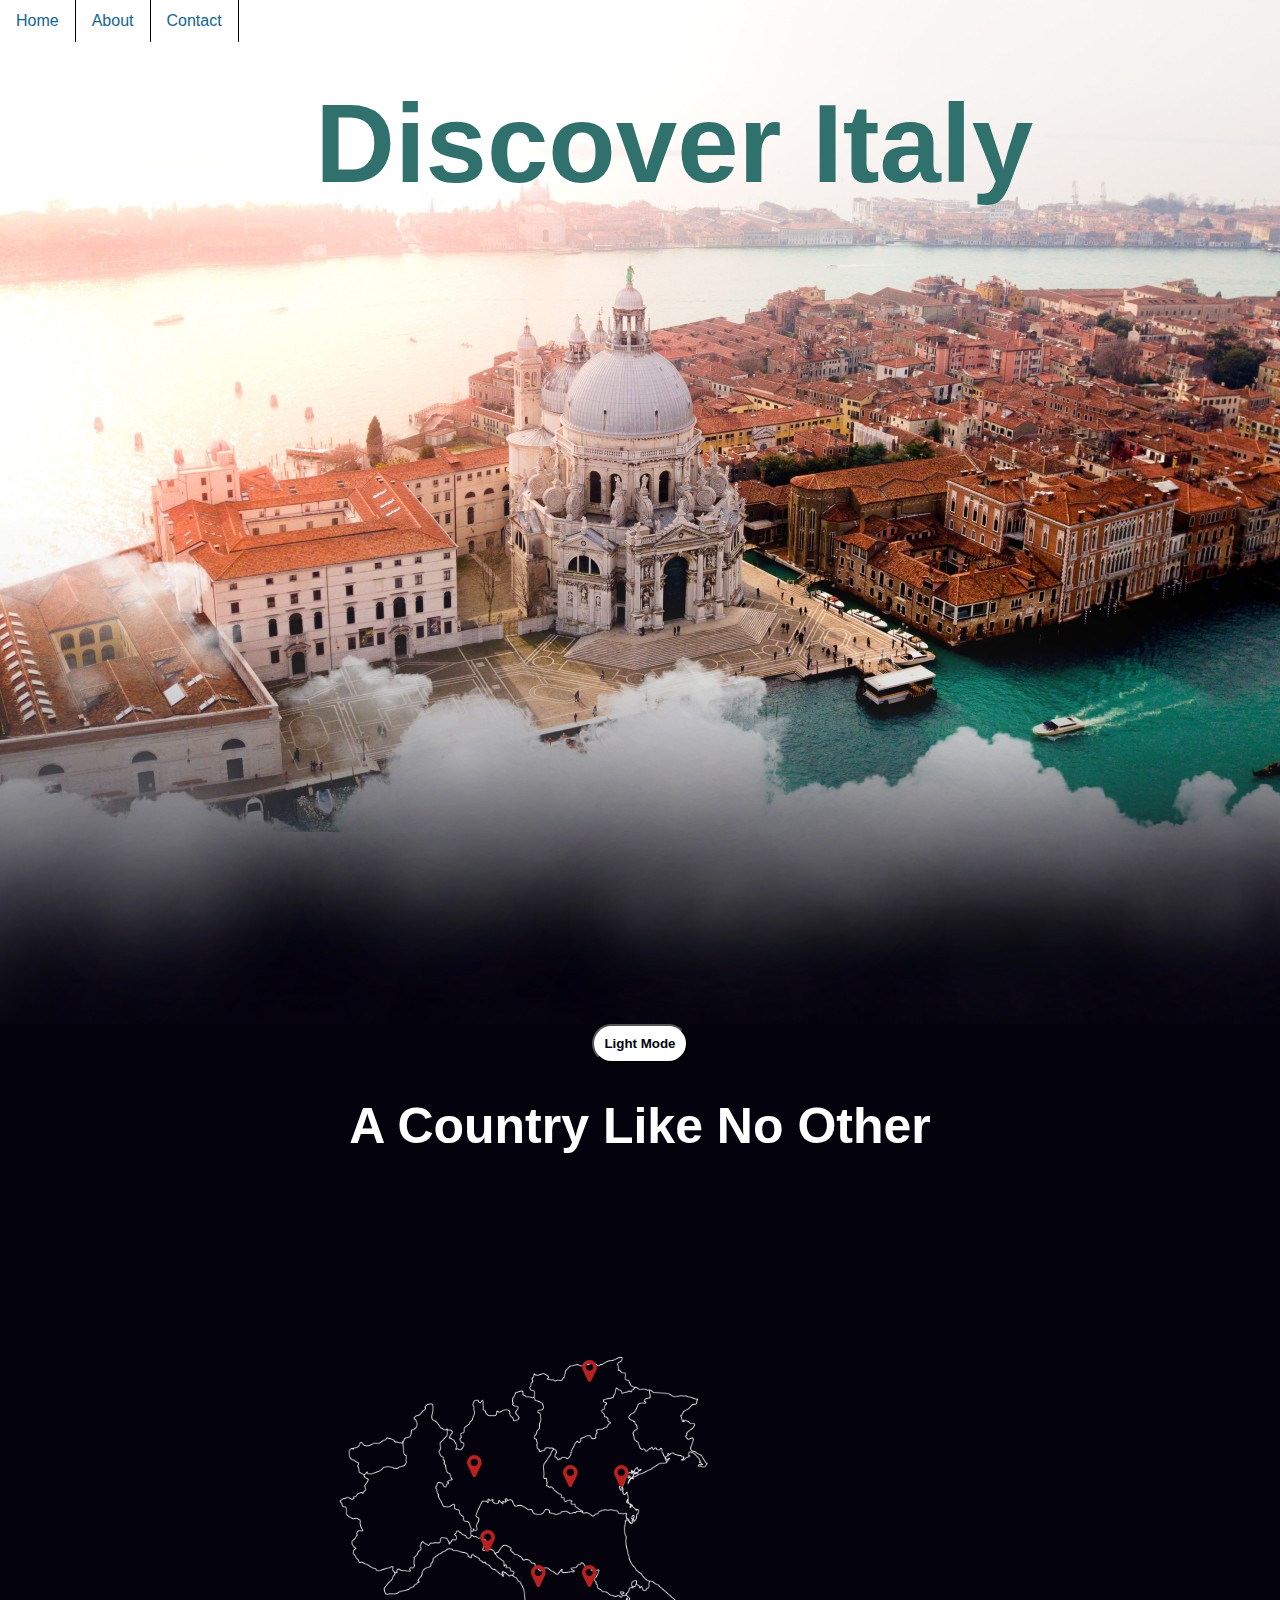
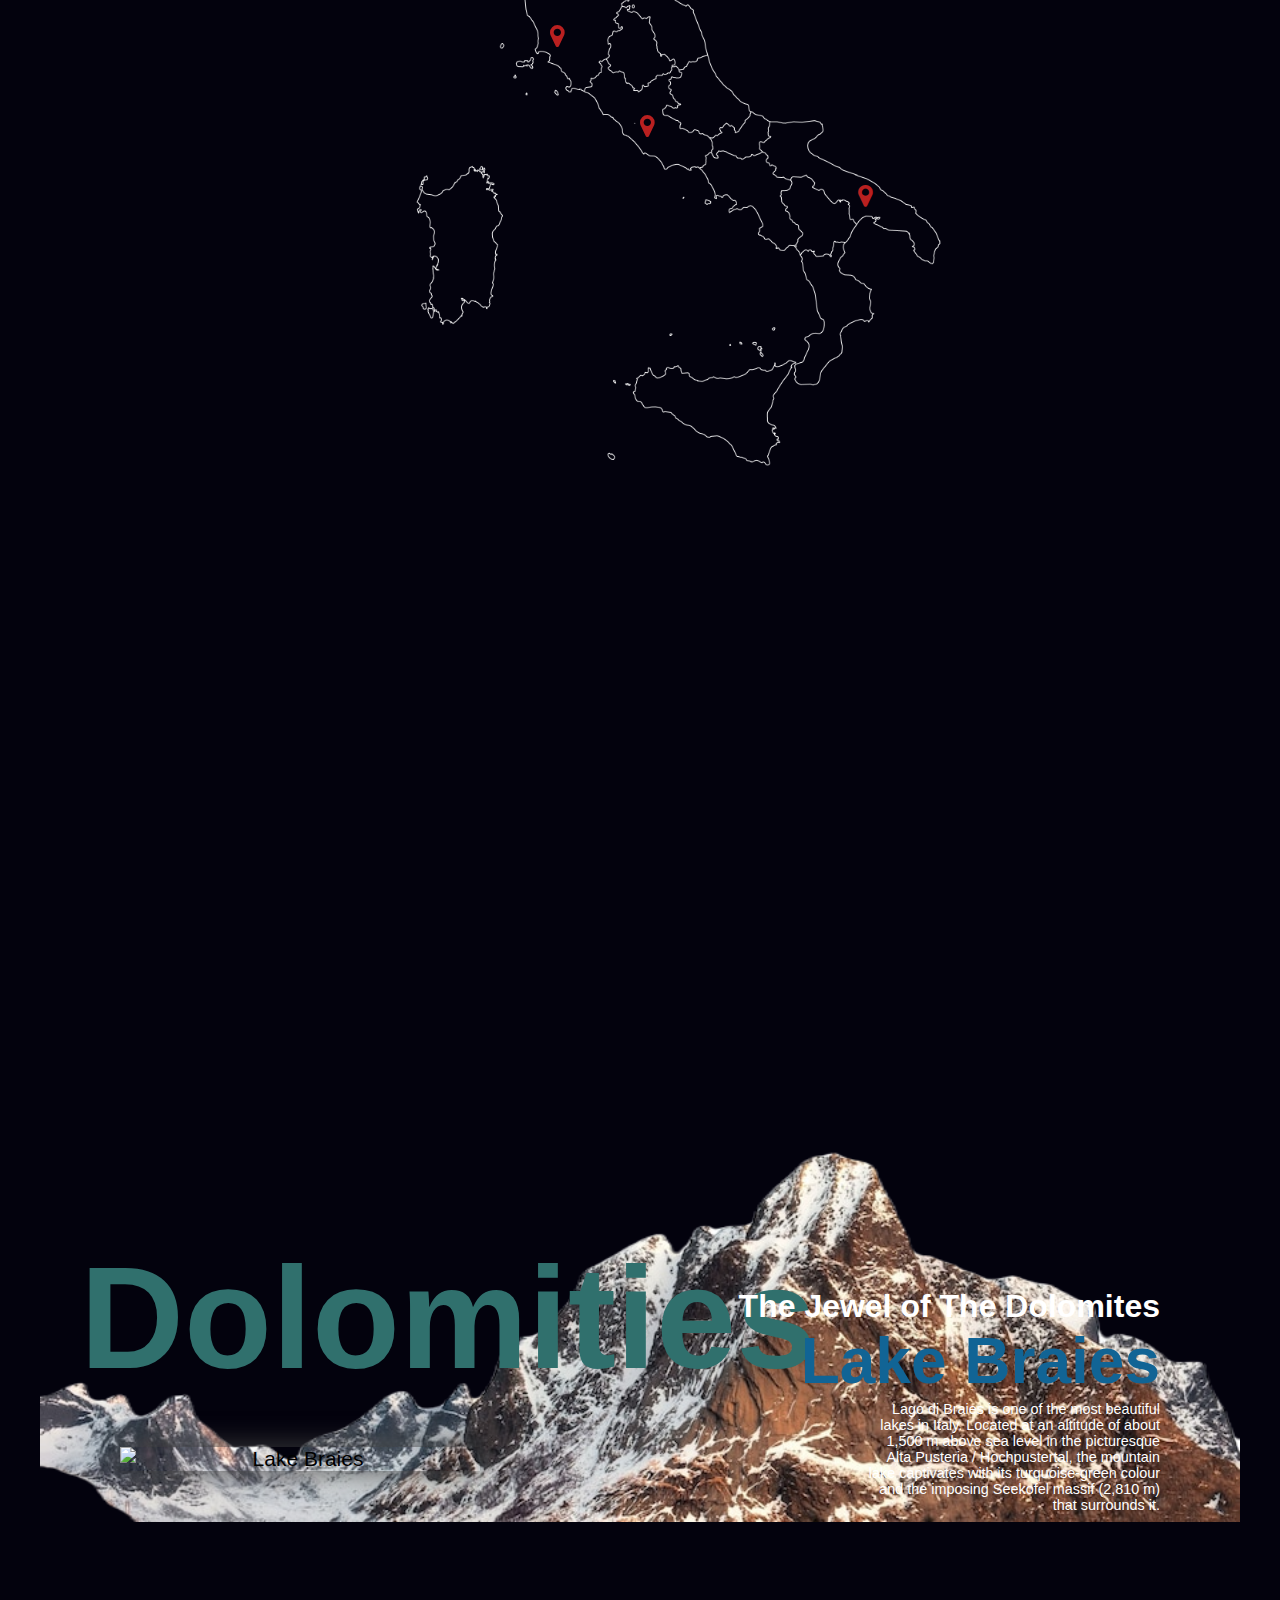
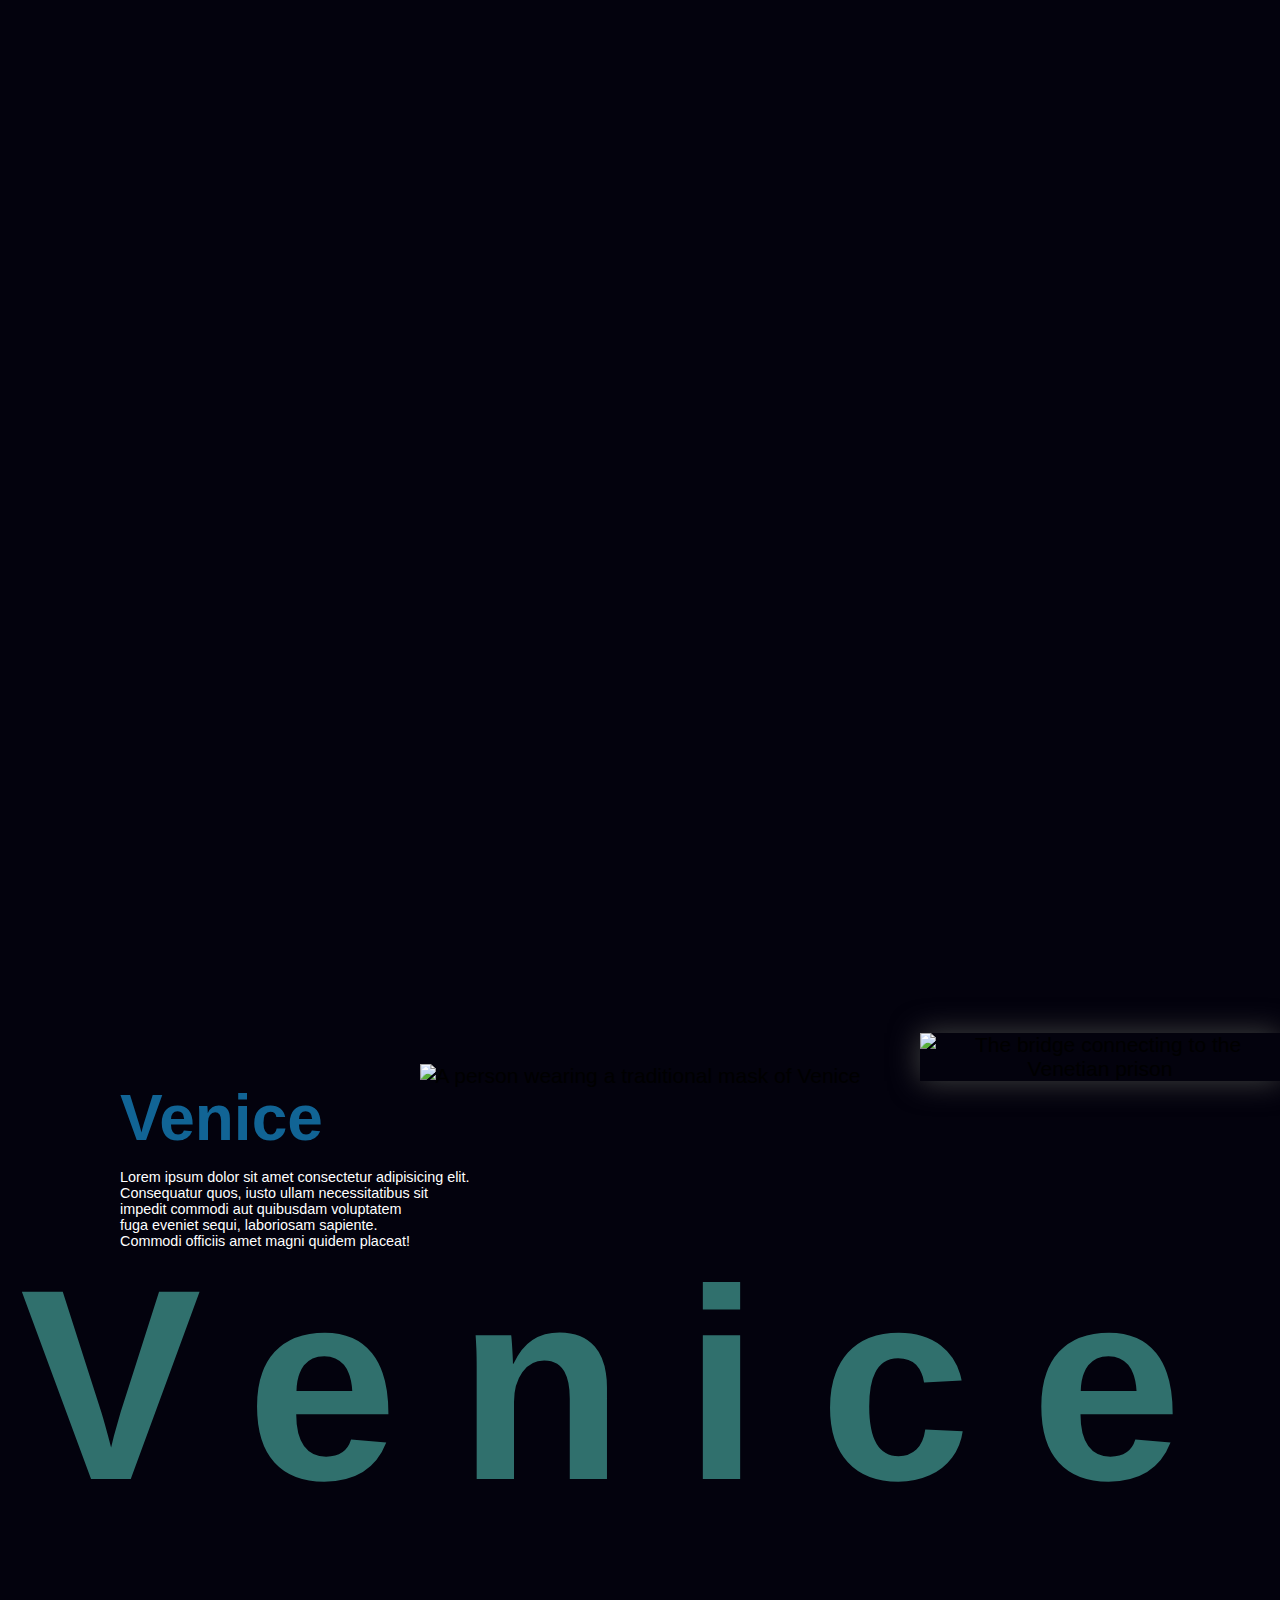
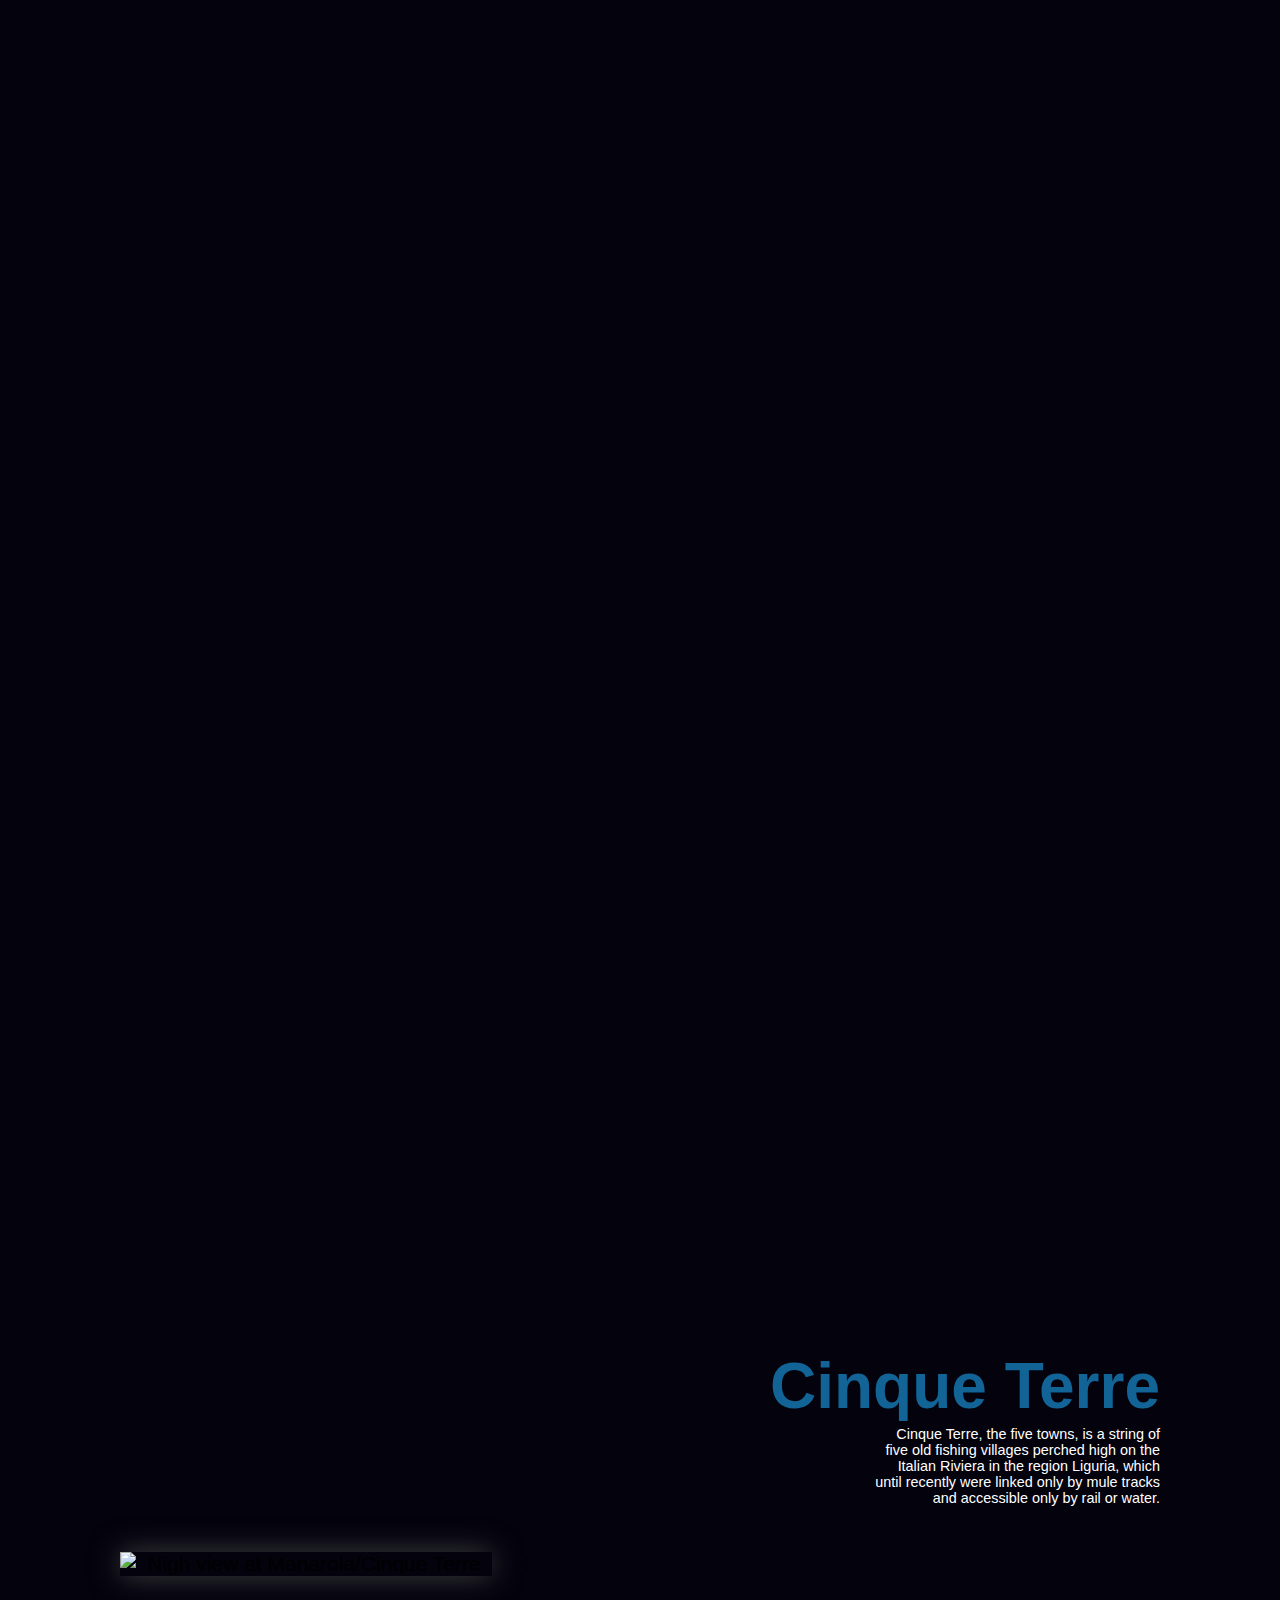
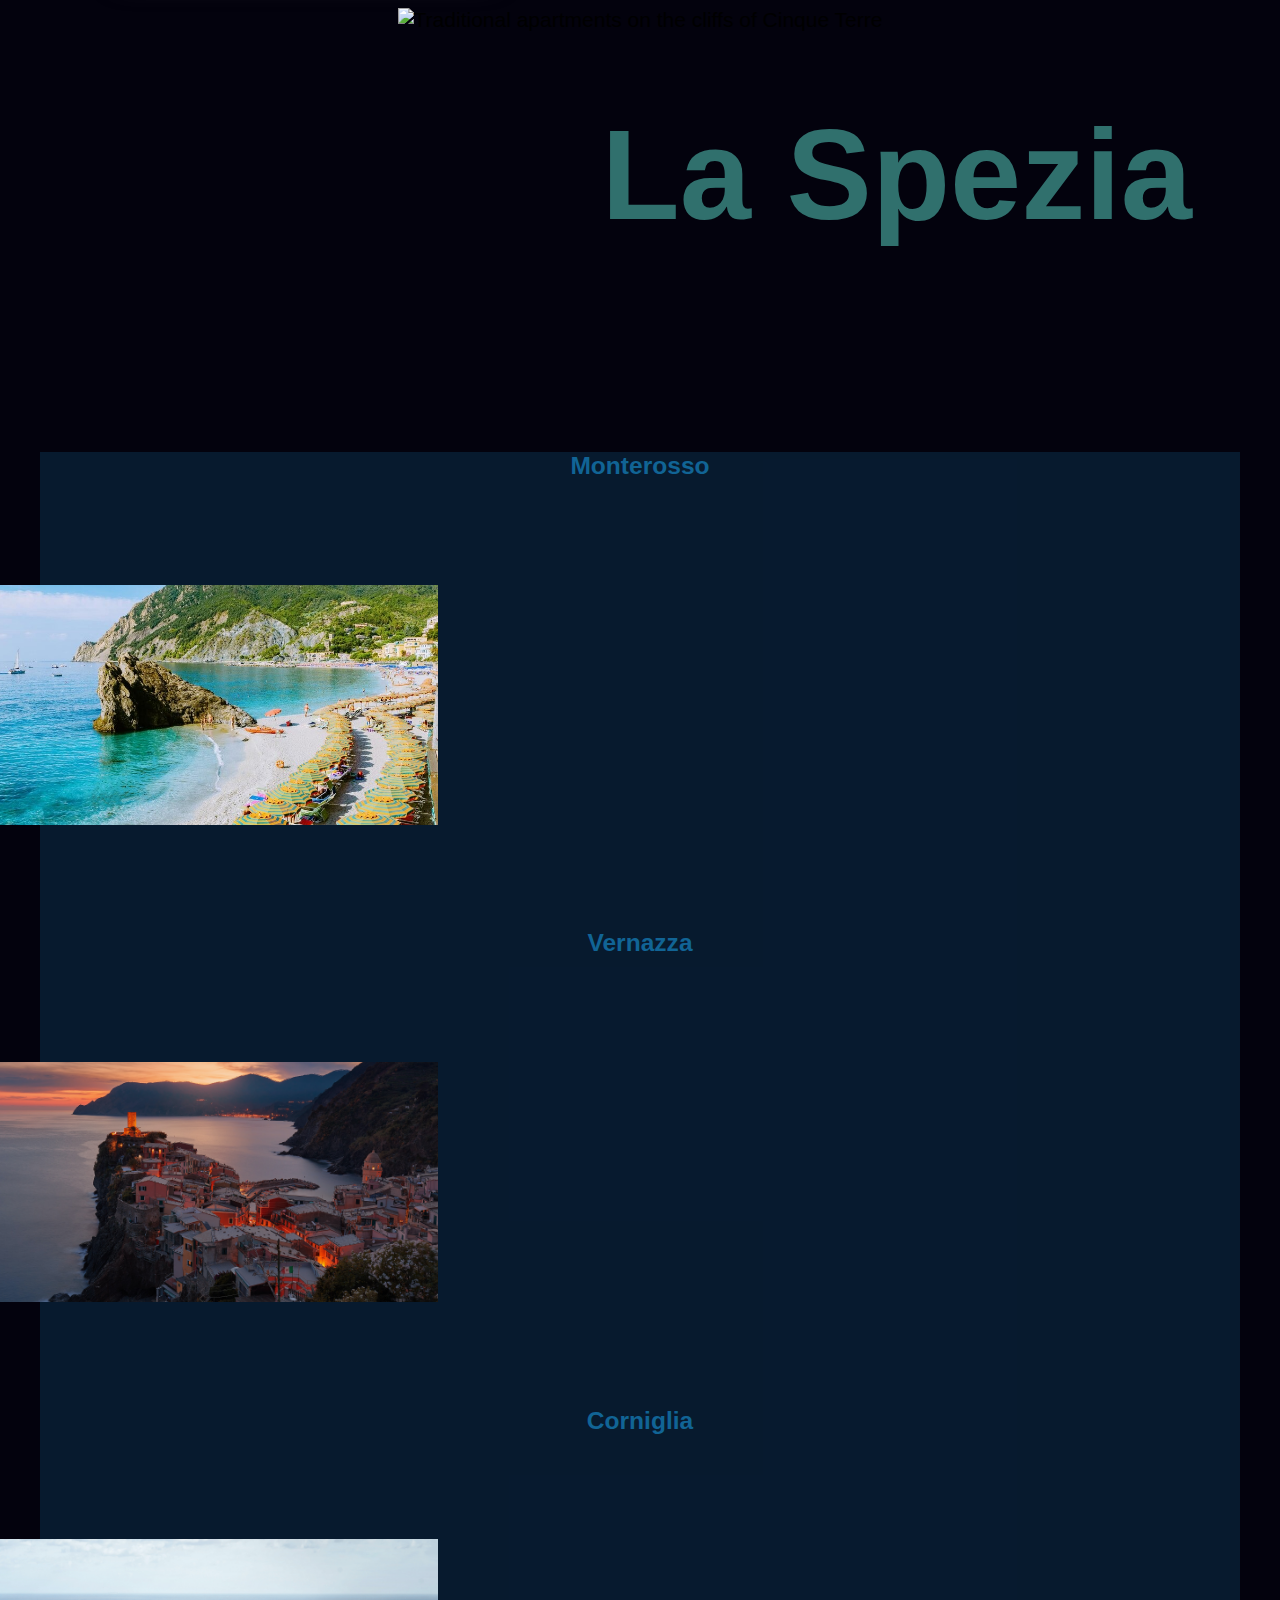
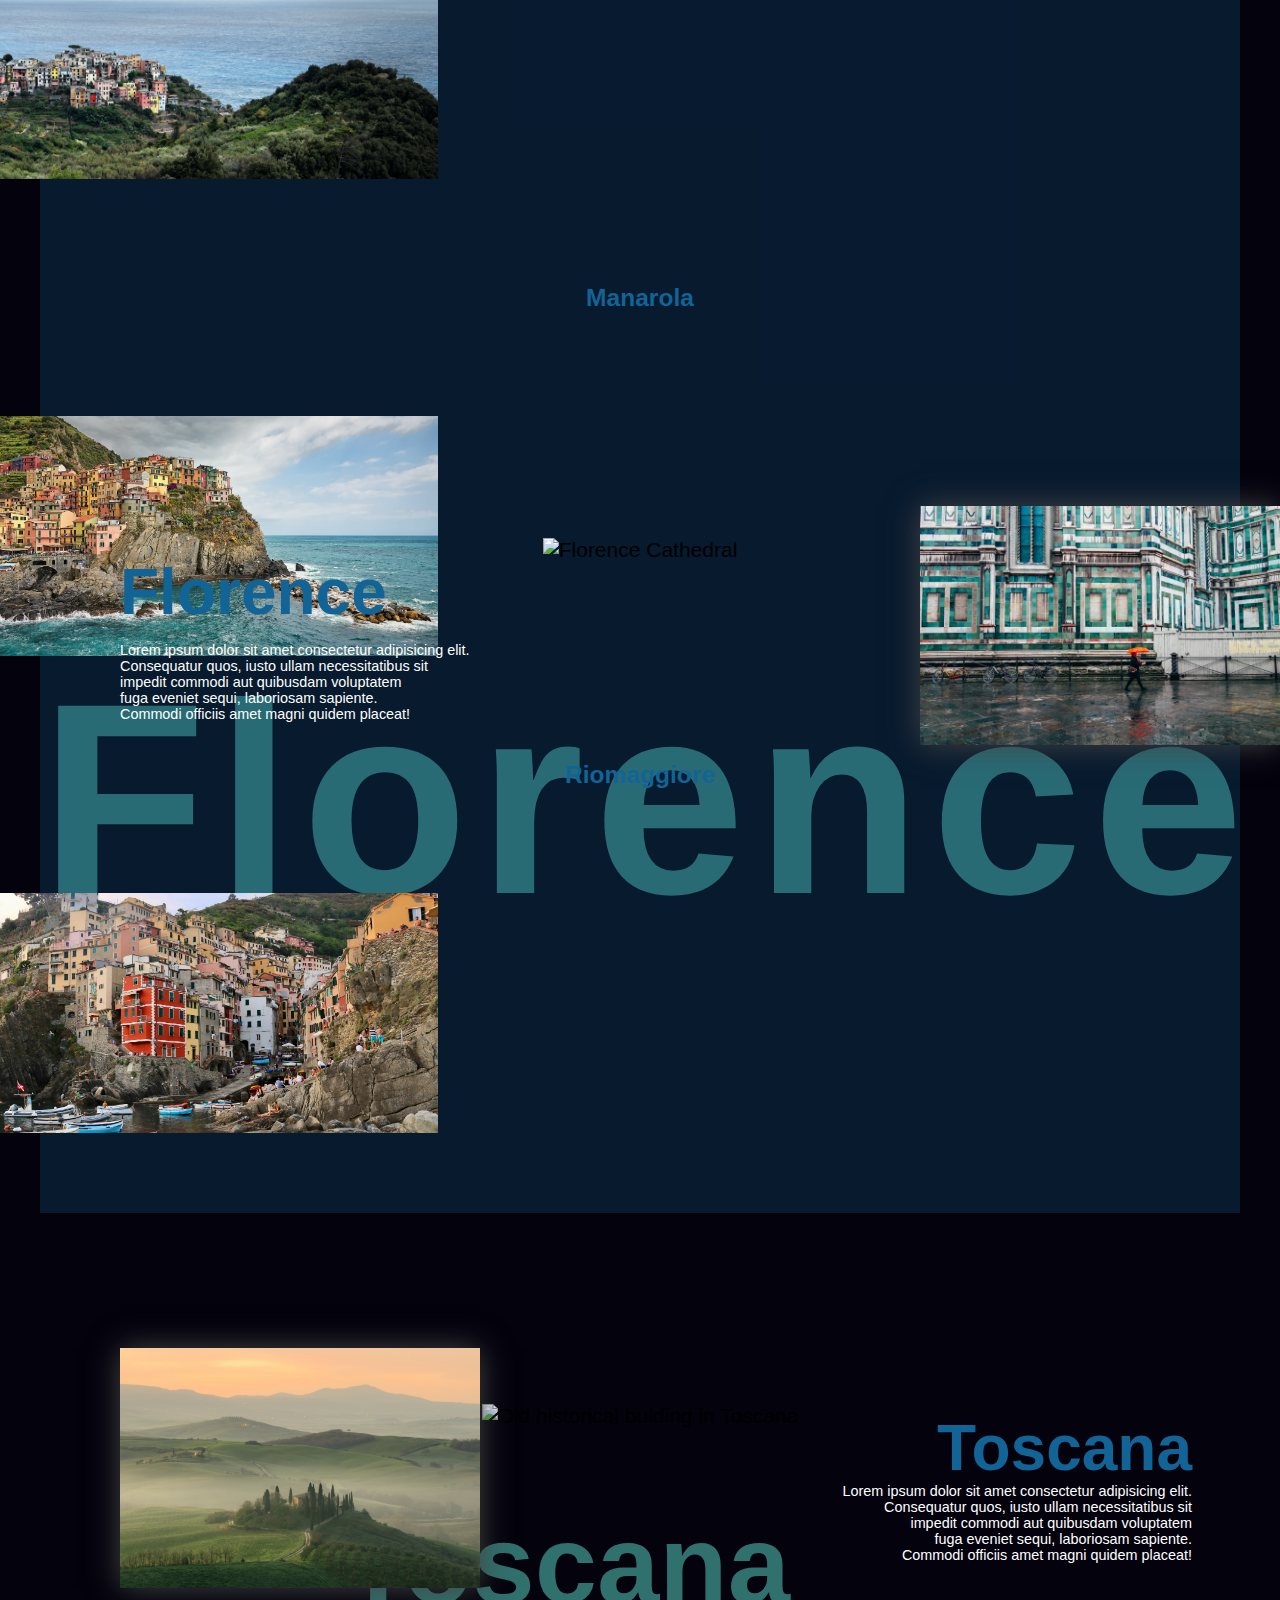
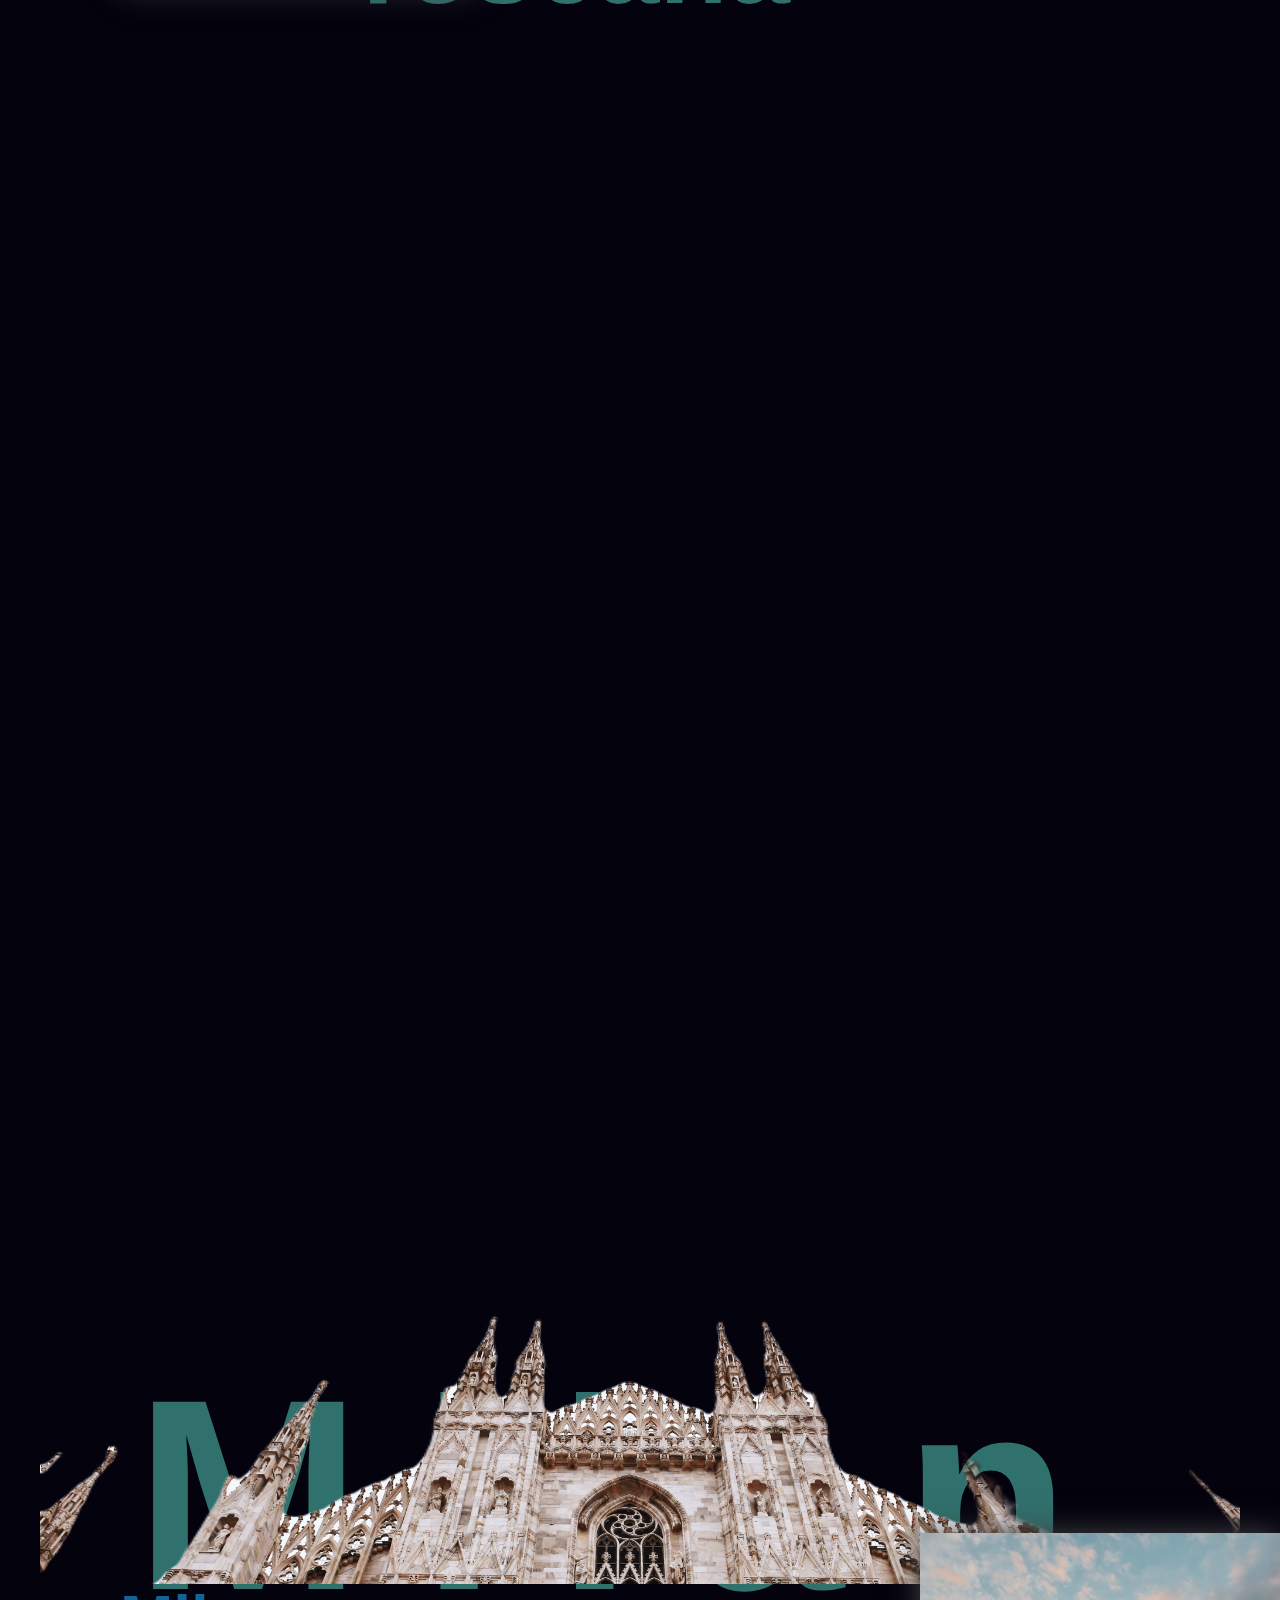
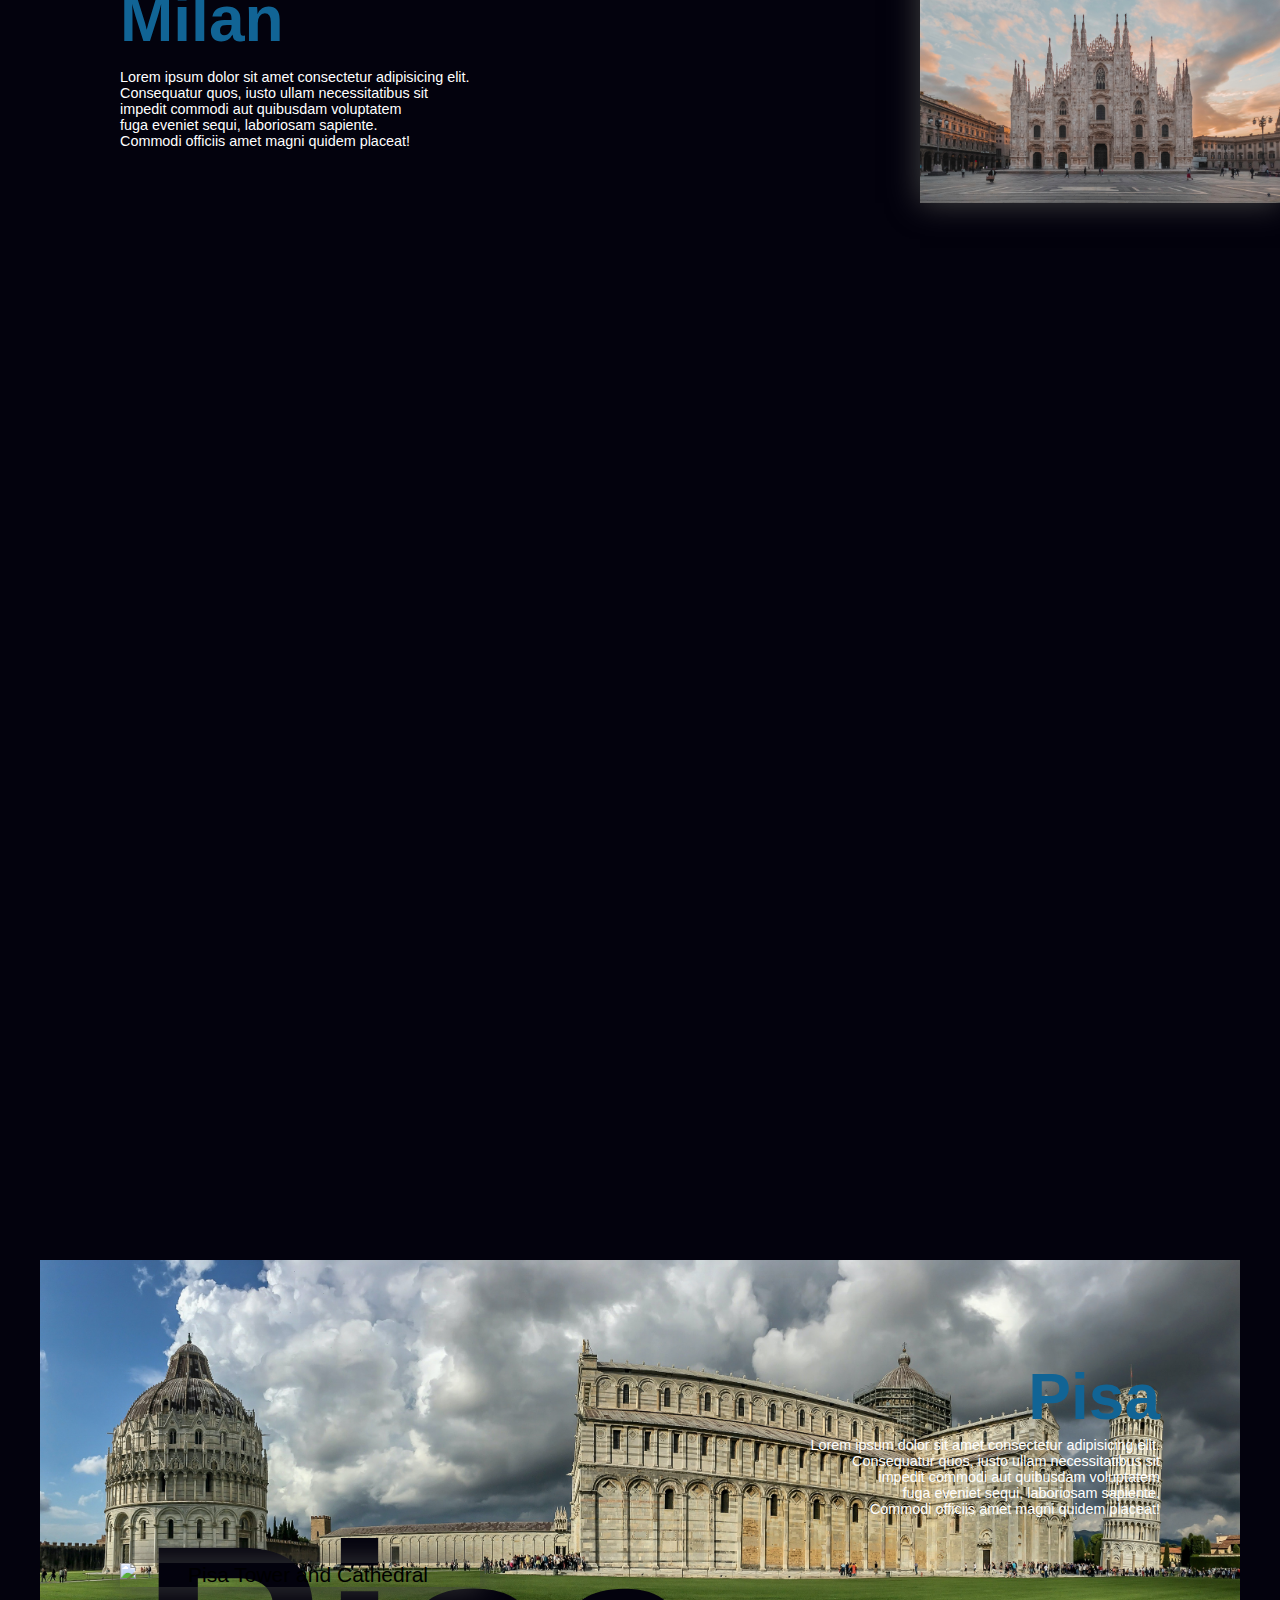
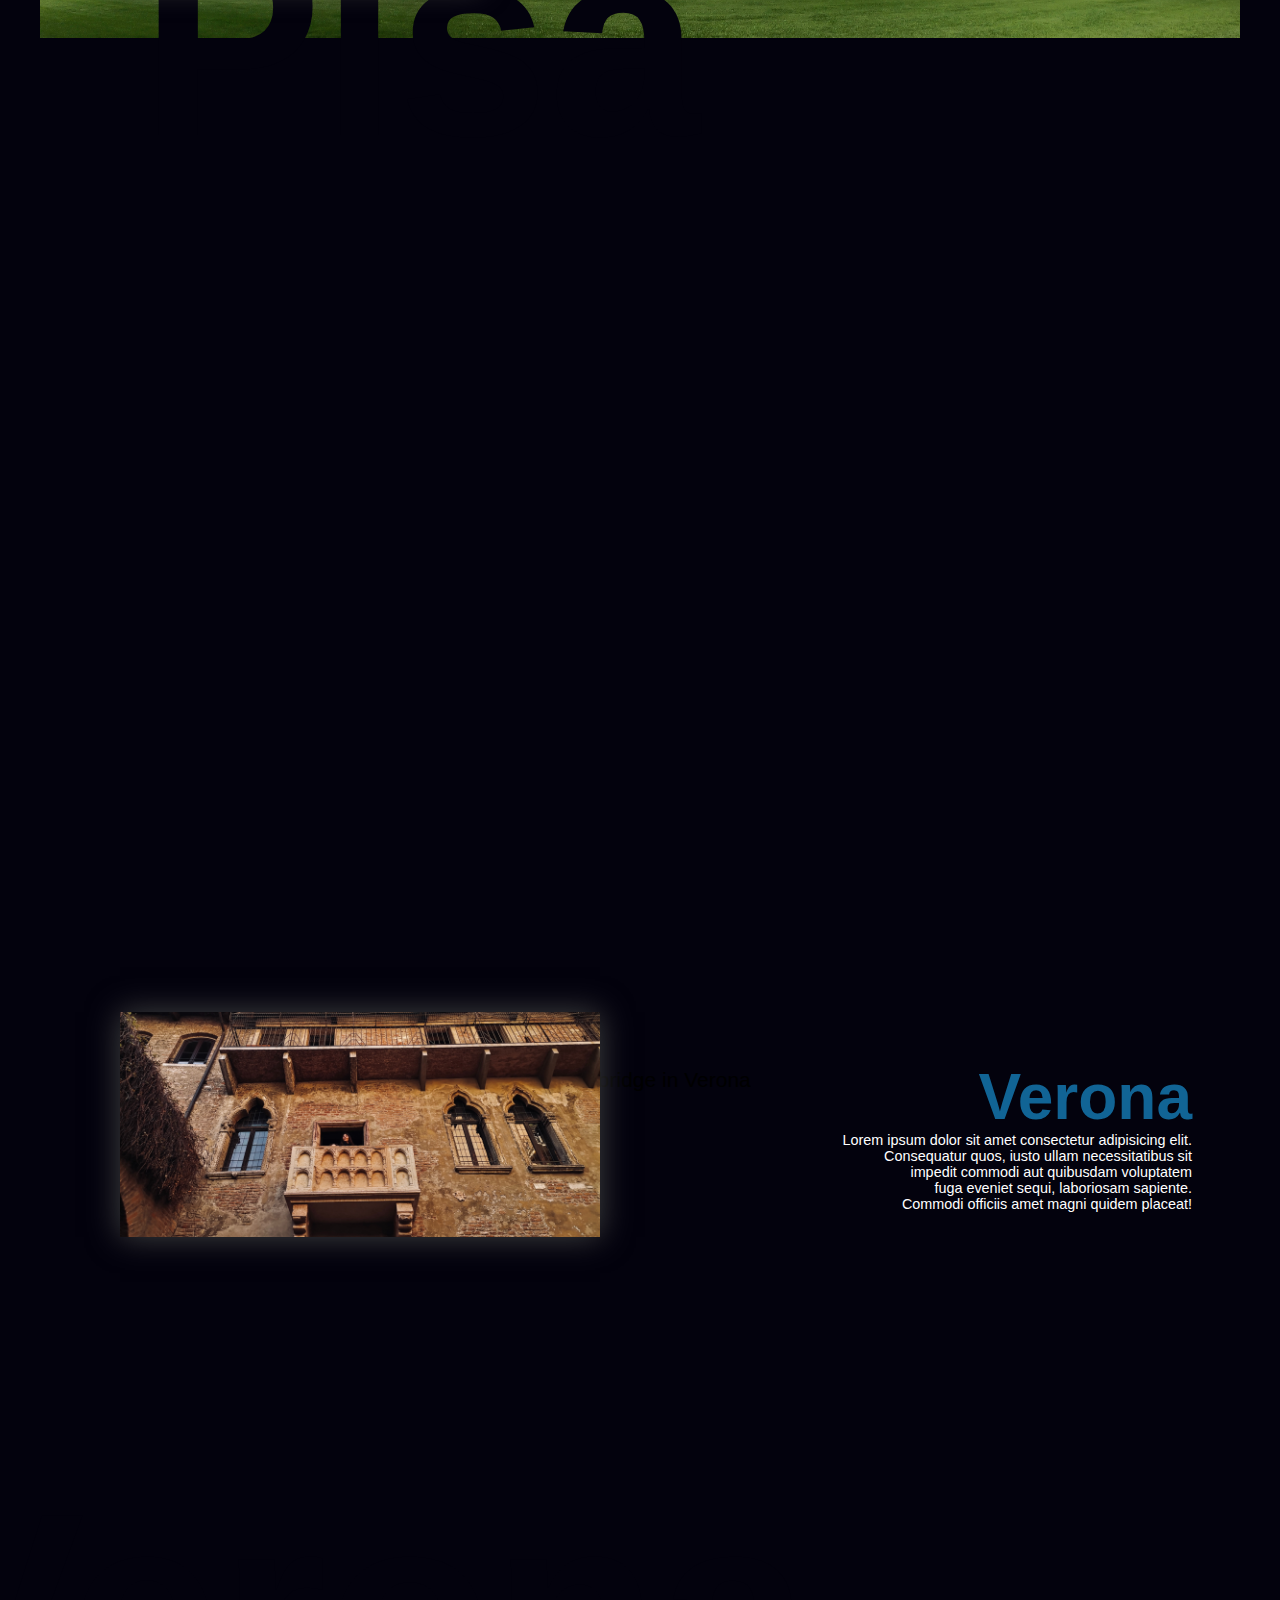
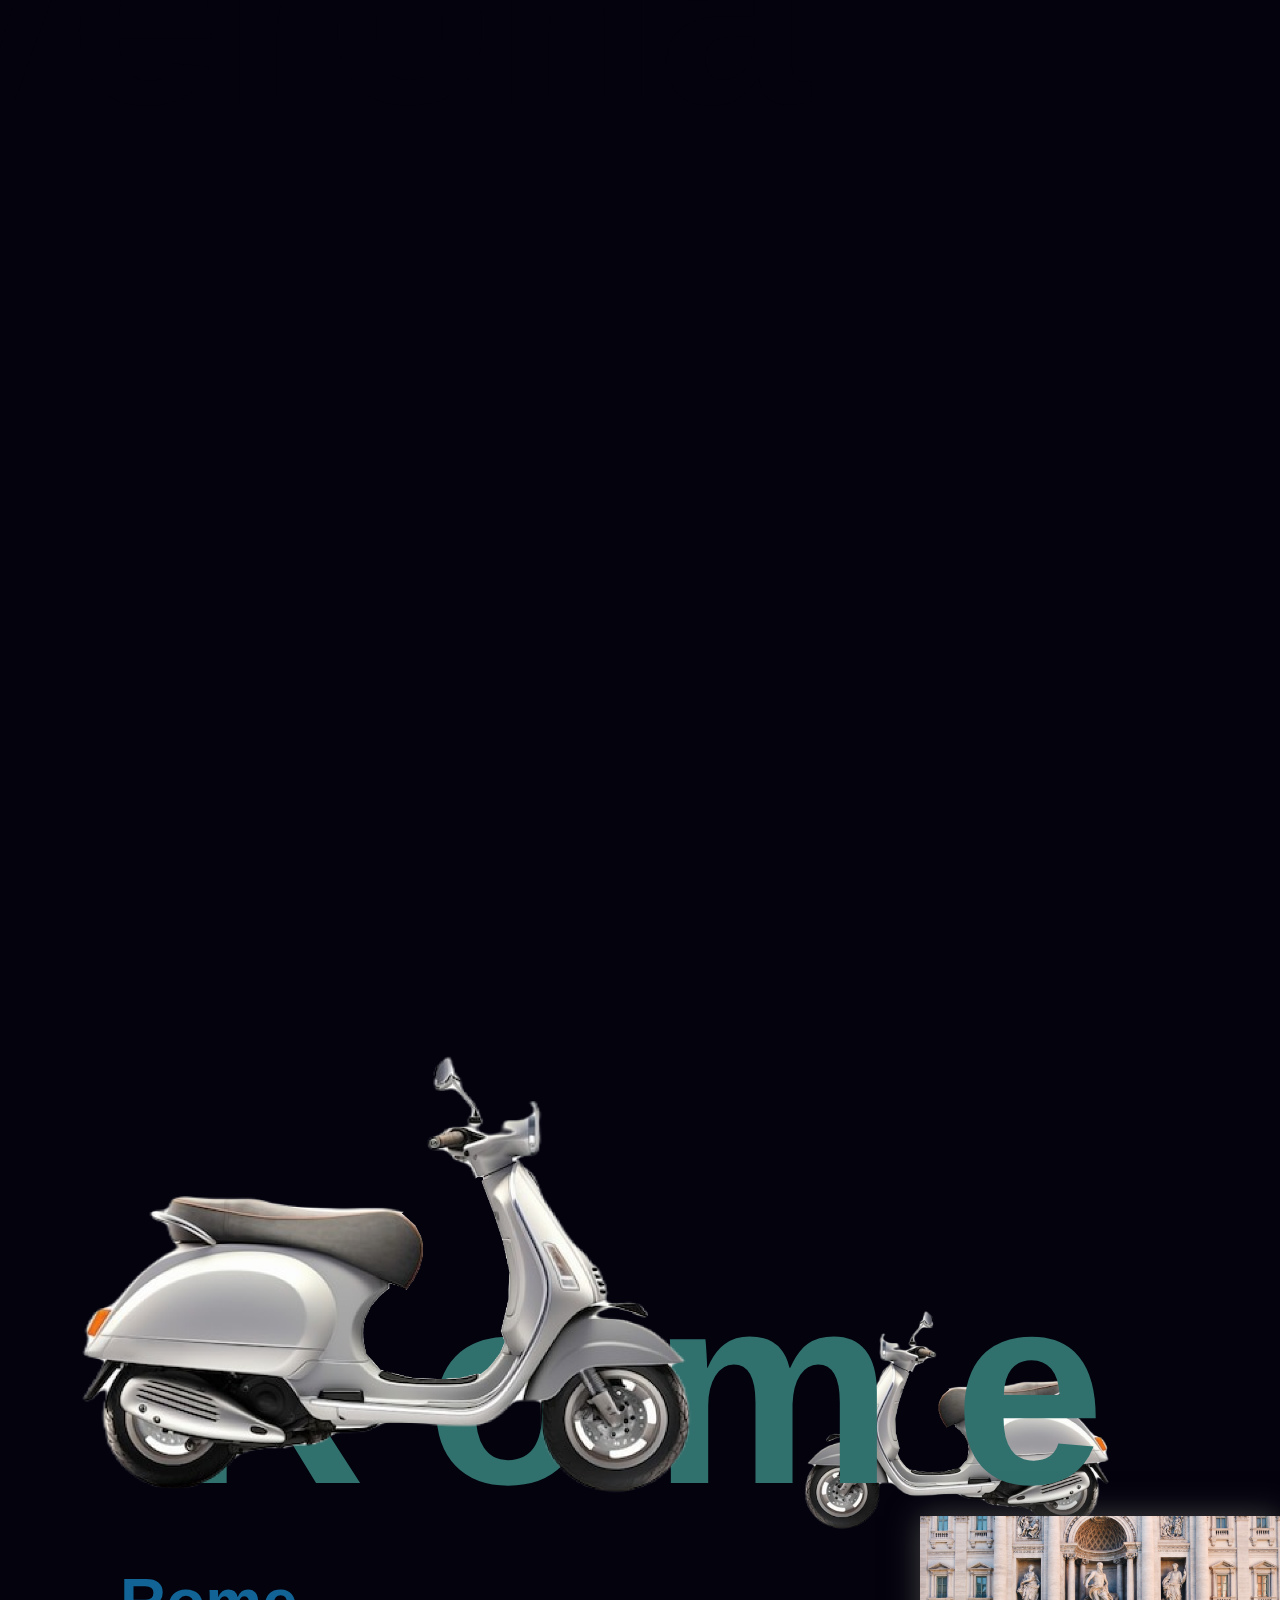
==== commit 634239bd: "updated alt texts of images" ====
--- a/nightmode.html
+++ b/nightmode.html
@@ -276,241 +276,241 @@
      </figure>
 
          
-         <!--La Spezia-->
-         <figure class="sections-right">
-             <figcaption id="laspezia-section" class="laspezia-text">
-                 <h1>La Spezia</h1>
-                 <div class="banner">
-                     <img width="100%" src="laspezia.png" alt="Love locks">
-                 </div>
-             </figcaption>
-             
-             
-             
-             <figcaption class="content-right">
-                 <div >
-                     <img width="31%" src="andreas-kretschmer--ahOKp3g4-I-unsplash.jpg" alt="Manarola/Cinque Terre/La Spezia">
-                 </div>
-                 <div class="text">
-                     <h2>Cinque Terre</h2>
-                 
-                 <p>Cinque Terre, the five towns, is a string of <br> five old fishing villages perched high on the <br> Italian Riviera in the region Liguria, which <br> until recently were linked only by mule tracks<br> and accessible only by rail or water.
-                 </p> <br><br>
-                 </div>
-             </figcaption>
-            
-                 
-                 <div class="gallery js-flickity"
-                 data-flickity-options='{ "wrapAround": true }'>
-                 <h3>Monterosso</h3>
-                 <div class="gallery-cell">
-                     <img width="80%" height="60%" src="chairs-umbrellas-fill-spiaggia-d.jpeg" alt="Manarola/Cinque Terre/La Spezia">
-                 </div>
-                 <h3>Vernazza</h3>
-                 <div class="gallery-cell">
-                     <img width="80%" height="60%" src="anders-jilden-cYrMQA7a3Wc-unsplash.jpg" alt="Manarola/Cinque Terre/La Spezia">
-                 </div>
-                 <h3>Corniglia</h3>
-                 <div class="gallery-cell">
-                     <img width="80%" height="60%"  src="ansgar-scheffold-6hokOAEHOII-unsplash.jpg" alt="Manarola/Cinque Terre/La Spezia">
-                 </div>
-                 <h3>Manarola</h3>
-                 <div class="gallery-cell">
-                     <img width="80%" height="60%" src="vidar-nordli-mathisen-SF2yQGSZ_Pg-unsplash.jpg" alt="Manarola/Cinque Terre/La Spezia">
-                 </div>
-                 <h3>Riomaggiore</h3>
-                 <div class="gallery-cell">
-                     <img width="80%" height="60%"  src="hongbin-glhRZYIAKb4-unsplash.jpg" alt="Manarola/Cinque Terre/La Spezia">
-                 </div>
-             </div>
+           <!--La Spezia-->
+           <figure class="sections-right">
+            <figcaption id="laspezia-section" class="laspezia-text">
+                <h1>La Spezia</h1>
+                <div class="banner">
+                    <img width="100%" src="laspezia.png" alt="Traditional apartments on the cliffs of Cinque Terre">
+                </div>
+            </figcaption>
+            
+            
+            
+            <figcaption class="content-right">
+                <div >
+                    <img width="31%" src="andreas-kretschmer--ahOKp3g4-I-unsplash.jpg" alt="Nigh view at Manarola/Cinque Terre">
+                </div>
+                <div class="text">
+                    <h2>Cinque Terre</h2>
+                
+                <p>Cinque Terre, the five towns, is a string of <br> five old fishing villages perched high on the <br> Italian Riviera in the region Liguria, which <br> until recently were linked only by mule tracks<br> and accessible only by rail or water.
+                </p> <br><br>
+                </div>
+            </figcaption>
+           
+                
+                <div class="gallery js-flickity"
+                data-flickity-options='{ "wrapAround": true }'>
+                <h3>Monterosso</h3>
+                <div class="gallery-cell">
+                    <img width="80%" height="60%" src="chairs-umbrellas-fill-spiaggia-d.jpeg" alt="Monterosso village beach">
+                </div>
+                <h3>Vernazza</h3>
+                <div class="gallery-cell">
+                    <img width="80%" height="60%" src="anders-jilden-cYrMQA7a3Wc-unsplash.jpg" alt="Vernazza view from above at sunset">
+                </div>
+                <h3>Corniglia</h3>
+                <div class="gallery-cell">
+                    <img width="80%" height="60%"  src="ansgar-scheffold-6hokOAEHOII-unsplash.jpg" alt="Distant view of Corniglia village on the cliff">
+                </div>
+                <h3>Manarola</h3>
+                <div class="gallery-cell">
+                    <img width="80%" height="60%" src="vidar-nordli-mathisen-SF2yQGSZ_Pg-unsplash.jpg" alt="Manarola village on cliff and sea ">
+                </div>
+                <h3>Riomaggiore</h3>
+                <div class="gallery-cell">
+                    <img width="80%" height="60%"  src="hongbin-glhRZYIAKb4-unsplash.jpg" alt="Traditional colorful apartment buildings and boats of Riomaggiore village">
+                </div>
+            </div>
+       
+        </figure>
         
+
+
+
+        <!--Florence-->
+        <figure class="sections-left">
+            <figcaption id="florence-section" class="florence-text">
+                <h1>Florence</h1>
+                <div class="banner">
+                    <img width="50%" src="florence.png" alt="Florence Cathedral">
+                </div>
+            </figcaption>
+            
+            
+            <figcaption class="content-letf">
+                <div class="text-left">
+                <h2>Florence</h2>
+                
+                <p>Lorem ipsum dolor sit amet consectetur adipisicing elit. <br> Consequatur quos, iusto ullam necessitatibus sit  <br> impedit commodi aut quibusdam voluptatem <br> fuga eveniet sequi, laboriosam sapiente. <br> Commodi officiis amet magni quidem placeat!</p>
+                </div>
+
+                <div>
+                    <img width="30%" src="tolga-kilinc-fo1O6INiE2Y-unsplash.jpg" alt="A rainy day and a man walking near the Florence Cathedral with an umbrella">
+                </div>
+                
+            </figcaption>
+        </figure>
+           
+            <!--Toscana-->
+            <figure class="sections-right">
+            <figcaption id="toscana-section" class="toscana-text">
+                <h1>Toscana</h1>
+                <div class="banner">
+                    <img width="101%" src="Subtract.png" alt="Old historical bulding in Toscana">
+                </div>
+            </figcaption>
+            
+            
+            
+            <figcaption class="content-right">
+                <div>
+                    <img width="30%" src="engjell-gjepali-M0OIyN5u8ZM-unsplash.jpg" alt="Fogy plateaus of Toscana distant view">
+
+                </div>
+
+                <div class="text-toscana">
+                <h2>Toscana</h2>
+                
+                <p>Lorem ipsum dolor sit amet consectetur adipisicing elit. <br> Consequatur quos, iusto ullam necessitatibus sit  <br> impedit commodi aut quibusdam voluptatem <br> fuga eveniet sequi, laboriosam sapiente. <br> Commodi officiis amet magni quidem placeat!</p>
+                </div>
+                
+            </figcaption>
+
+        </figure>
+
+        
+         <!--Milan-->
+         <figure class="sections-left">
+            <figcaption id="milan-section" class="milan-text">
+                <h1>Milan</h1>
+                <div class="banner">
+                    <img width="100%" src="milan.png" alt="Cathedral of Milan">
+                </div>
+            </figcaption>
+            
+            
+            <figcaption class="content-letf">
+                <div class="text-left">
+                <h2>Milan</h2>
+                
+                <p>Lorem ipsum dolor sit amet consectetur adipisicing elit. <br> Consequatur quos, iusto ullam necessitatibus sit  <br> impedit commodi aut quibusdam voluptatem <br> fuga eveniet sequi, laboriosam sapiente. <br> Commodi officiis amet magni quidem placeat!</p>
+                </div>
+                <div>
+                    <img width="30%" src="ouael-ben-salah-0xe2FGo7Vc0-unsplash.jpg" alt="Cathedral of Milan with sunrise view">
+                </div>
+                
+            </figcaption>
          </figure>
-         
-
-
-
-         <!--Florence-->
+        
+
+        <!--Pisa-->
+        <figure class="sections-right">
+            <figcaption id="pisa-section" class="pisa-text">
+                <h1>Pisa</h1>
+                <div class="banner">
+                    <img width="100%" src="ray-harrington-tKGq8vGt6ns-unsplash.jpg" alt="Pisa Tower and Cathedral">
+                </div>
+            </figcaption>
+            
+            
+            
+            <figcaption class="content-right">
+                <div>
+                    <img width="30%" src="federico-di-dio-photography-WFlxF-0fhIE-unsplash.jpg" alt="Pisa Tower and Cathedral">
+                </div>
+
+                <div class="text">
+                    <h2>Pisa</h2>
+                    <p>Lorem ipsum dolor sit amet consectetur adipisicing elit. <br> Consequatur quos, iusto ullam necessitatibus sit  <br> impedit commodi aut quibusdam voluptatem <br> fuga eveniet sequi, laboriosam sapiente. <br> Commodi officiis amet magni quidem placeat!</p>
+                </div>
+               
+            </figcaption>    
+        </figure>
+        
+
+        <!--Verona-->
+        <figure class="sections-right">
+            <figcaption id="verona-section" class="verona-text">
+                <h1>Verona</h1>
+                <div class="banner">
+                    <img width="100%" src="patrick-pahlke-a0pv66dZPeA-unsplash.jpg" alt="A old bridge in Verona">
+                </div>
+            </figcaption>
+            
+            
+
+            <figcaption class="content-right">
+                <div>
+                    <img width="40%" src="world-of-magic-nmM8sxZwsuY-unsplash.jpg" alt="Juliet's balcony">
+                </div>
+                <div class="text-verona">
+                    <h2>Verona</h2>
+                
+                    <p>Lorem ipsum dolor sit amet consectetur adipisicing elit. <br> Consequatur quos, iusto ullam necessitatibus sit  <br> impedit commodi aut quibusdam voluptatem <br> fuga eveniet sequi, laboriosam sapiente. <br> Commodi officiis amet magni quidem placeat!</p>
+                </div>
+               
+            </figcaption>
+        </figure>
+        
+
+         <!--Roma-->
+
          <figure class="sections-left">
-             <figcaption id="florence-section" class="florence-text">
-                 <h1>Florence</h1>
-                 <div class="banner">
-                     <img width="50%" src="florence.png" alt="Love locks">
-                 </div>
-             </figcaption>
-             
-             
-             <figcaption class="content-letf">
-                 <div class="text-left">
-                 <h2>Florence</h2>
-                 
-                 <p>Lorem ipsum dolor sit amet consectetur adipisicing elit. <br> Consequatur quos, iusto ullam necessitatibus sit  <br> impedit commodi aut quibusdam voluptatem <br> fuga eveniet sequi, laboriosam sapiente. <br> Commodi officiis amet magni quidem placeat!</p>
-                 </div>
-
-                 <div>
-                     <img width="30%" src="tolga-kilinc-fo1O6INiE2Y-unsplash.jpg" alt="Manarola/Cinque Terre/La Spezia">
-                 </div>
-                 
-             </figcaption>
+            <div class="back-img">
+                <img class="img-back" width="50%" src="Subtract3.png" alt="A white vespa">
+             </div>
+             <figcaption id="roma-section" class="roma-text">
+                <h1>Rome</h1>
+                <div class="banner">
+                    <img width="100%" src="romamotor.png" alt="A white vespa">
+                </div>
+            </figcaption>
+            
+            
+            
+            <figcaption class="content-letf">
+                <div class="text-left">
+                <h2>Rome</h2>
+                
+                <p>Lorem ipsum dolor sit amet consectetur adipisicing elit. <br> Consequatur quos, iusto ullam necessitatibus sit  <br> impedit commodi aut quibusdam voluptatem <br> fuga eveniet sequi, laboriosam sapiente. <br> Commodi officiis amet magni quidem placeat!</p>
+                </div>
+
+                <div>
+                    <img width="30%" src="michele-bitetto-2y6ojwauKJI-unsplash.jpg" alt="Trevi Fountain">
+
+                </div>
+
+                
+            </figcaption>    
          </figure>
-            
-             <!--Toscana-->
-             <figure class="sections-right">
-             <figcaption id="toscana-section" class="toscana-text">
-                 <h1>Toscana</h1>
-                 <div class="banner">
-                     <img width="101%" src="Subtract.png" alt="Love locks">
-                 </div>
-             </figcaption>
-             
-             
-             
-             <figcaption class="content-right">
-                 <div>
-                     <img width="30%" src="engjell-gjepali-M0OIyN5u8ZM-unsplash.jpg" alt="Manarola/Cinque Terre/La Spezia">
-
-                 </div>
-
-                 <div class="text-toscana">
-                 <h2>Toscana</h2>
-                 
-                 <p>Lorem ipsum dolor sit amet consectetur adipisicing elit. <br> Consequatur quos, iusto ullam necessitatibus sit  <br> impedit commodi aut quibusdam voluptatem <br> fuga eveniet sequi, laboriosam sapiente. <br> Commodi officiis amet magni quidem placeat!</p>
-                 </div>
-                 
-             </figcaption>
- 
-         </figure>
-
-         
-          <!--Milan-->
-          <figure class="sections-left">
-             <figcaption id="milan-section" class="milan-text">
-                 <h1>Milan</h1>
-                 <div class="banner">
-                     <img width="100%" src="milan.png" alt="Love locks">
-                 </div>
-             </figcaption>
-             
-             
-             <figcaption class="content-letf">
-                 <div class="text-left">
-                 <h2>Milan</h2>
-                 
-                 <p>Lorem ipsum dolor sit amet consectetur adipisicing elit. <br> Consequatur quos, iusto ullam necessitatibus sit  <br> impedit commodi aut quibusdam voluptatem <br> fuga eveniet sequi, laboriosam sapiente. <br> Commodi officiis amet magni quidem placeat!</p>
-                 </div>
-                 <div>
-                     <img width="30%" src="ouael-ben-salah-0xe2FGo7Vc0-unsplash.jpg" alt="Manarola/Cinque Terre/La Spezia">
-                 </div>
-                 
-             </figcaption>
-          </figure>
-         
-
-         <!--Pisa-->
-         <figure class="sections-right">
-             <figcaption id="pisa-section" class="pisa-text">
-                 <h1>Pisa</h1>
-                 <div class="banner">
-                     <img width="100%" src="ray-harrington-tKGq8vGt6ns-unsplash.jpg" alt="Love locks">
-                 </div>
-             </figcaption>
-             
-             
-             
-             <figcaption class="content-right">
-                 <div>
-                     <img width="30%" src="federico-di-dio-photography-WFlxF-0fhIE-unsplash.jpg" alt="Manarola/Cinque Terre/La Spezia">
-                 </div>
-
-                 <div class="text">
-                     <h2>Pisa</h2>
-                     <p>Lorem ipsum dolor sit amet consectetur adipisicing elit. <br> Consequatur quos, iusto ullam necessitatibus sit  <br> impedit commodi aut quibusdam voluptatem <br> fuga eveniet sequi, laboriosam sapiente. <br> Commodi officiis amet magni quidem placeat!</p>
-                 </div>
-                
-             </figcaption>    
-         </figure>
-         
-
-         <!--Verona-->
-         <figure class="sections-right">
-             <figcaption id="verona-section" class="verona-text">
-                 <h1>Verona</h1>
-                 <div class="banner">
-                     <img width="100%" src="patrick-pahlke-a0pv66dZPeA-unsplash.jpg" alt="Love locks">
-                 </div>
-             </figcaption>
-             
-             
- 
-             <figcaption class="content-right">
-                 <div>
-                     <img width="40%" src="world-of-magic-nmM8sxZwsuY-unsplash.jpg" alt="Manarola/Cinque Terre/La Spezia">
-                 </div>
-                 <div class="text-verona">
-                     <h2>Verona</h2>
-                 
-                     <p>Lorem ipsum dolor sit amet consectetur adipisicing elit. <br> Consequatur quos, iusto ullam necessitatibus sit  <br> impedit commodi aut quibusdam voluptatem <br> fuga eveniet sequi, laboriosam sapiente. <br> Commodi officiis amet magni quidem placeat!</p>
-                 </div>
-                
-             </figcaption>
-         </figure>
-         
-
-          <!--Roma-->
-
-          <figure class="sections-left">
-             <div class="back-img">
-                 <img class="img-back" width="50%" src="Subtract3.png" alt="Love locks">
-              </div>
-              <figcaption id="roma-section" class="roma-text">
-                 <h1>Roma</h1>
-                 <div class="banner">
-                     <img width="100%" src="romamotor.png" alt="Love locks">
-                 </div>
-             </figcaption>
-             
-             
-             
-             <figcaption class="content-letf">
-                 <div class="text-left">
-                 <h2>Roma</h2>
-                 
-                 <p>Lorem ipsum dolor sit amet consectetur adipisicing elit. <br> Consequatur quos, iusto ullam necessitatibus sit  <br> impedit commodi aut quibusdam voluptatem <br> fuga eveniet sequi, laboriosam sapiente. <br> Commodi officiis amet magni quidem placeat!</p>
-                 </div>
-
-                 <div>
-                     <img width="30%" src="michele-bitetto-2y6ojwauKJI-unsplash.jpg" alt="Manarola/Cinque Terre/La Spezia">
-
-                 </div>
-
-                 
-             </figcaption>    
-          </figure>
-          
-
-         <!--Puglia-->
-         <figure class="sections-left">
-             <figcaption id="puglia-section" class="puglia-text">
-                 <h1>Puglia</h1>
-                 <div class="banner">
-                     <img width="100%" src="rocks.png" alt="Love locks">
-                 </div>
-             </figcaption>
-             
-            
-             
-             <figcaption class="content-letf">
-                 <div class="text-left">
-                 <h2>Puglia</h2>
-                 
-                 <p>Lorem ipsum dolor sit amet consectetur adipisicing elit. <br> Consequatur quos, iusto ullam necessitatibus sit  <br> impedit commodi aut quibusdam voluptatem <br> fuga eveniet sequi, laboriosam sapiente. <br> Commodi officiis amet magni quidem placeat!</p>
-                 </div>
-
-                 <div>
-                     <img width="30%" src="kirsten-velghe-O7IulWjXAJ0-unsplash.jpg" alt="Polignano a Mare, Bari, Italy">
-                 </div>
-                 
-             </figcaption>
-         </figure>
+         
+
+        <!--Puglia-->
+        <figure class="sections-left">
+            <figcaption id="puglia-section" class="puglia-text">
+                <h1>Puglia</h1>
+                <div class="banner">
+                    <img width="100%" src="rocks.png" alt="Rocks and waves">
+                </div>
+            </figcaption>
+            
+           
+            
+            <figcaption class="content-letf">
+                <div class="text-left">
+                <h2>Puglia</h2>
+                
+                <p>Lorem ipsum dolor sit amet consectetur adipisicing elit. <br> Consequatur quos, iusto ullam necessitatibus sit  <br> impedit commodi aut quibusdam voluptatem <br> fuga eveniet sequi, laboriosam sapiente. <br> Commodi officiis amet magni quidem placeat!</p>
+                </div>
+
+                <div>
+                    <img width="30%" src="kirsten-velghe-O7IulWjXAJ0-unsplash.jpg" alt="White village on the cliff and sea">
+                </div>
+                
+            </figcaption>
+        </figure>
 
      </section>
 
--- a/nightmode.css
+++ b/nightmode.css
@@ -292,7 +292,7 @@
   top: 14px;
 }
 body main section .sections-right .gallery {
-  background: rgba(18, 93, 139, 0.23);
+  background: rgba(18, 93, 139, 0.265);
 }
 body main section .sections-right .gallery h3 {
   color: #116495;
